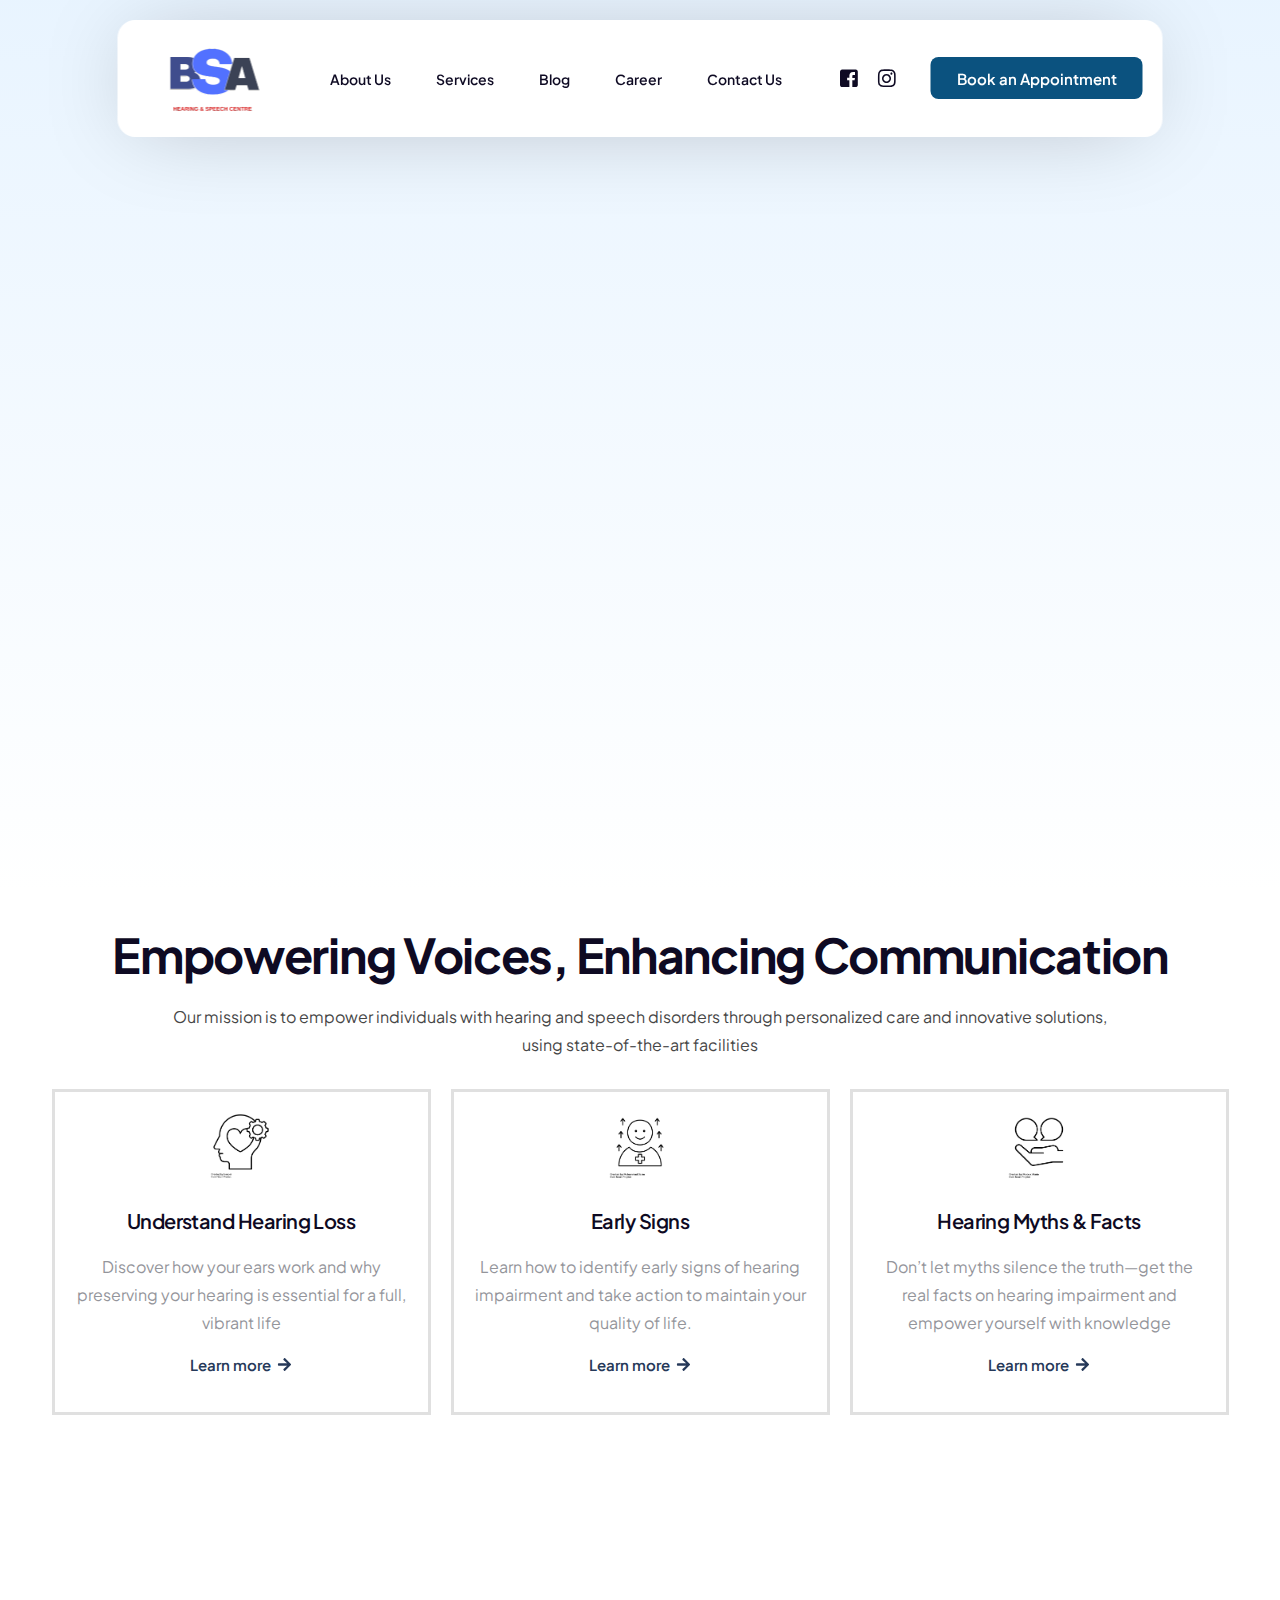
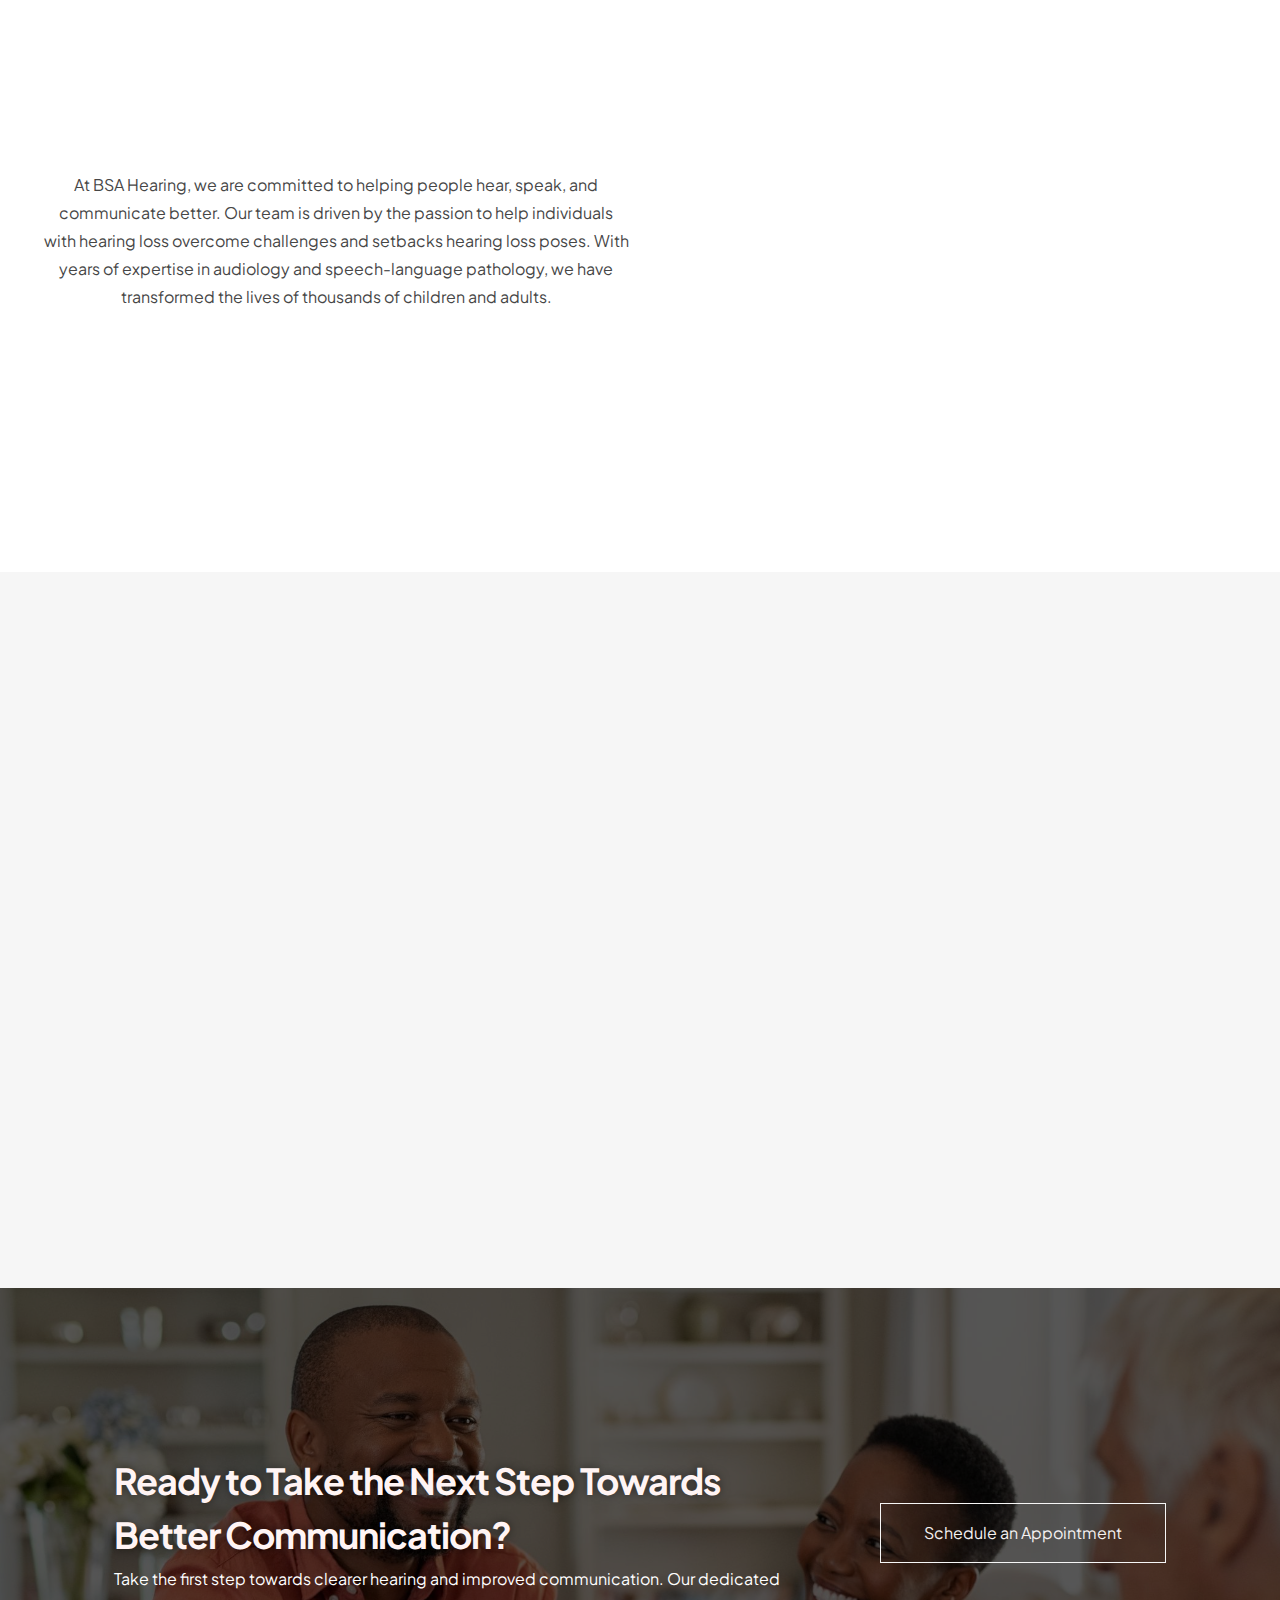
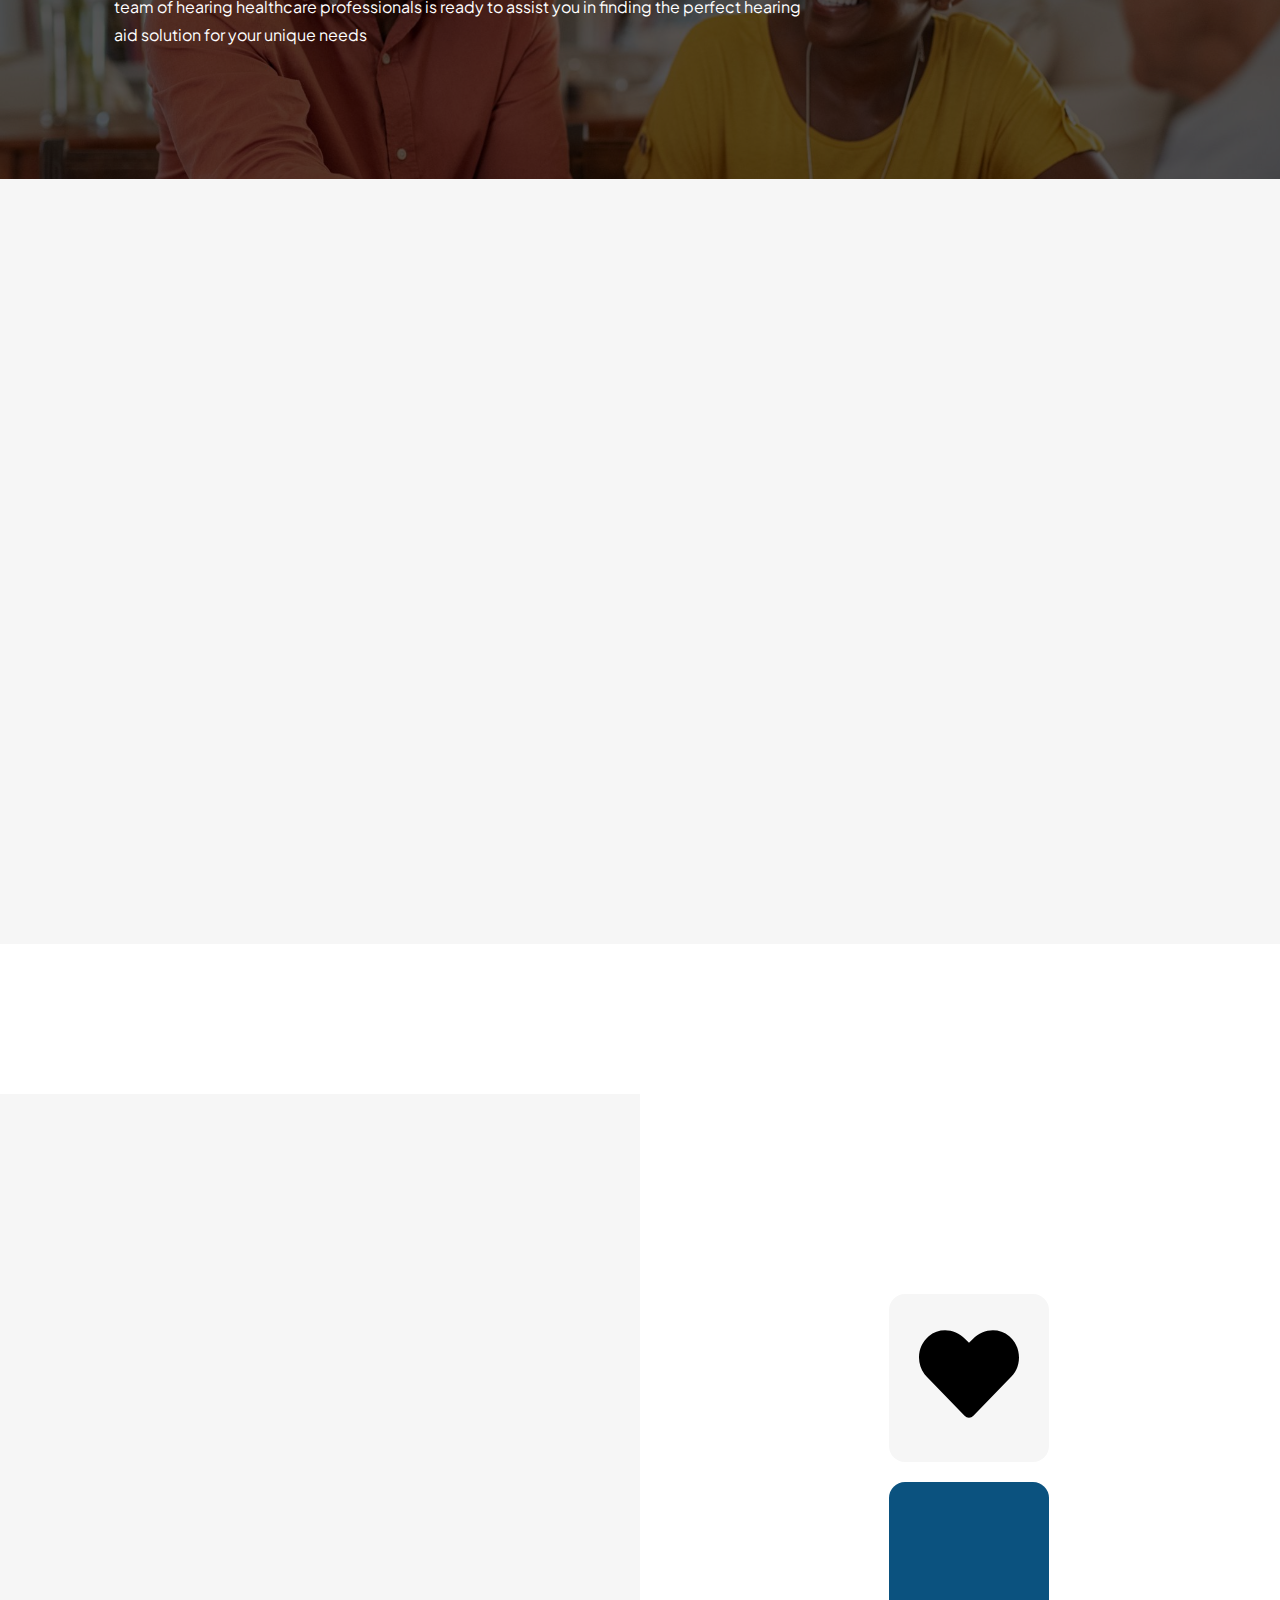
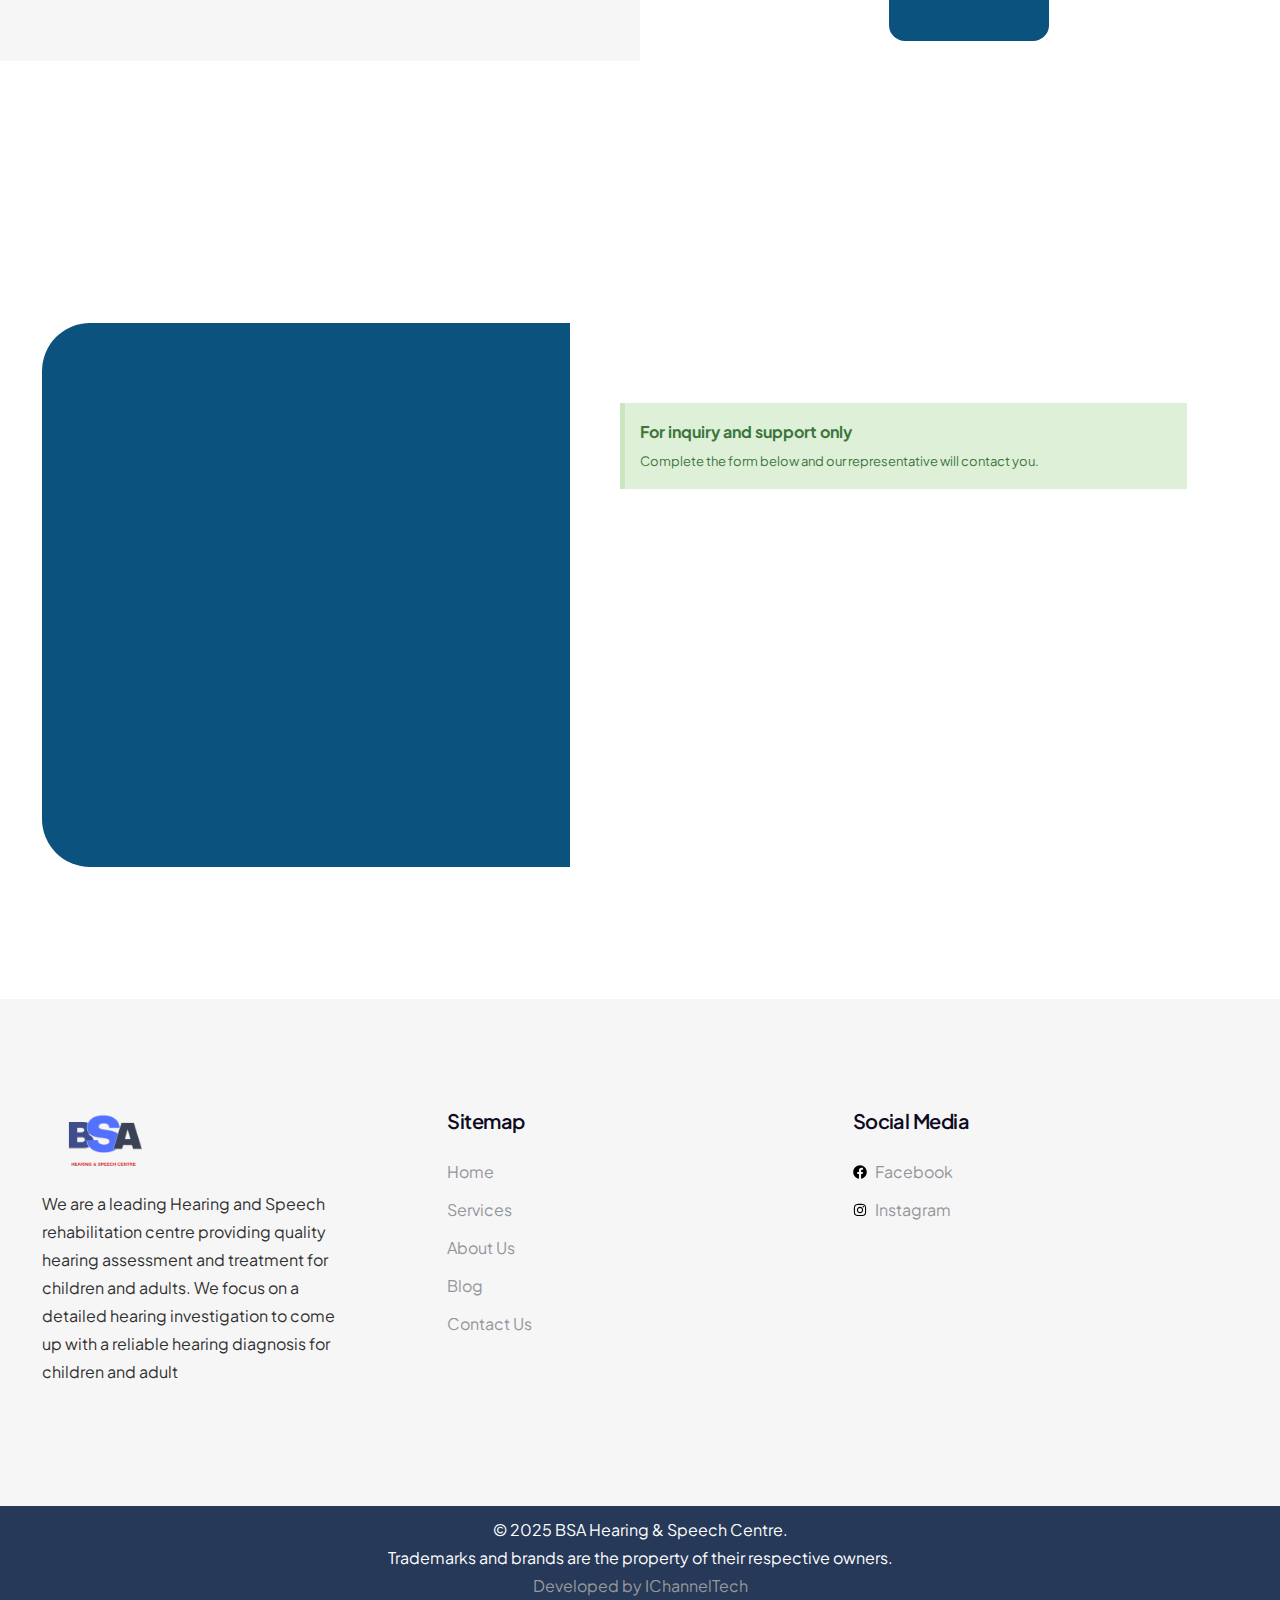
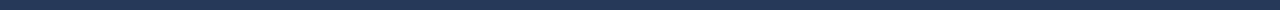
==== index.html @ b352b130 "first commit" ====
<!DOCTYPE html>
<html lang="en-US">
<head>
	<meta charset="UTF-8">
	<meta name="viewport" content="width=device-width, initial-scale=1">
	<link rel="profile" href="https://gmpg.org/xfn/11">

	<title>BSA Hearing &amp; Speech Centre &#8211; Leading Hearing and Speech Rehabilitation Centre</title>
<meta name="robots" content="max-image-preview:large, max-snippet:-1, max-video-preview:-1">
	<style>img:is([sizes="auto" i], [sizes^="auto," i]) { contain-intrinsic-size: 3000px 1500px }</style>
	<link rel="canonical" href="./index.html">
<meta name="description" content="Comprehensive hearing care for every stage of life. From advanced hearing aids to tailored rehabilitation, we assist you in reconnecting with the world of sound">
<meta property="og:title" content="BSA Hearing &amp; Speech Centre &#8211; Leading Hearing and Speech Rehabilitation Centre">
<meta property="og:type" content="website">
<meta property="og:image" content="./wp-content/uploads/2025/04/bsahear2.jpg">
<meta property="og:image:width" content="940">
<meta property="og:image:height" content="788">
<meta property="og:image:alt" content="bsahear2">
<meta property="og:description" content="Comprehensive hearing care for every stage of life. From advanced hearing aids to tailored rehabilitation, we assist you in reconnecting with the world of sound">
<meta property="og:url" content="./index.html">
<meta property="og:locale" content="en_US">
<meta property="og:site_name" content="BSA Hearing &amp; Speech Centre">
<meta name="twitter:card" content="summary_large_image">
<meta name="twitter:image" content="./wp-content/uploads/2025/04/bsahear2.jpg">
<meta name="author" content="BSA Hearing &amp; Speech Centre">
<meta name="date" content="2022-03-12T15:15:29+01:00">
<link rel="alternate" type="application/rss+xml" title="BSA Hearing &amp; Speech Centre &raquo; Feed" href="./feed/index.html">
<link rel="alternate" type="application/rss+xml" title="BSA Hearing &amp; Speech Centre &raquo; Comments Feed" href="./comments/feed/index.html">
<script type="666d8f38c526e0bd37c00722-text/javascript">
window._wpemojiSettings = {"baseUrl":"https:\/\/s.w.org\/images\/core\/emoji\/15.0.3\/72x72\/","ext":".png","svgUrl":"https:\/\/s.w.org\/images\/core\/emoji\/15.0.3\/svg\/","svgExt":".svg","source":{"concatemoji":".\/\/wp-includes\/js\/wp-emoji-release.min.js?ver=6.7.2"}};
/*! This file is auto-generated */
!function(i,n){var o,s,e;function c(e){try{var t={supportTests:e,timestamp:(new Date).valueOf()};sessionStorage.setItem(o,JSON.stringify(t))}catch(e){}}function p(e,t,n){e.clearRect(0,0,e.canvas.width,e.canvas.height),e.fillText(t,0,0);var t=new Uint32Array(e.getImageData(0,0,e.canvas.width,e.canvas.height).data),r=(e.clearRect(0,0,e.canvas.width,e.canvas.height),e.fillText(n,0,0),new Uint32Array(e.getImageData(0,0,e.canvas.width,e.canvas.height).data));return t.every(function(e,t){return e===r[t]})}function u(e,t,n){switch(t){case"flag":return n(e,"🏳️‍⚧️","🏳️​⚧️")?!1:!n(e,"🇺🇳","🇺​🇳")&&!n(e,"🏴󠁧󠁢󠁥󠁮󠁧󠁿","🏴​󠁧​󠁢​󠁥​󠁮​󠁧​󠁿");case"emoji":return!n(e,"🐦‍⬛","🐦​⬛")}return!1}function f(e,t,n){var r="undefined"!=typeof WorkerGlobalScope&&self instanceof WorkerGlobalScope?new OffscreenCanvas(300,150):i.createElement("canvas"),a=r.getContext("2d",{willReadFrequently:!0}),o=(a.textBaseline="top",a.font="600 32px Arial",{});return e.forEach(function(e){o[e]=t(a,e,n)}),o}function t(e){var t=i.createElement("script");t.src=e,t.defer=!0,i.head.appendChild(t)}"undefined"!=typeof Promise&&(o="wpEmojiSettingsSupports",s=["flag","emoji"],n.supports={everything:!0,everythingExceptFlag:!0},e=new Promise(function(e){i.addEventListener("DOMContentLoaded",e,{once:!0})}),new Promise(function(t){var n=function(){try{var e=JSON.parse(sessionStorage.getItem(o));if("object"==typeof e&&"number"==typeof e.timestamp&&(new Date).valueOf()<e.timestamp+604800&&"object"==typeof e.supportTests)return e.supportTests}catch(e){}return null}();if(!n){if("undefined"!=typeof Worker&&"undefined"!=typeof OffscreenCanvas&&"undefined"!=typeof URL&&URL.createObjectURL&&"undefined"!=typeof Blob)try{var e="postMessage("+f.toString()+"("+[JSON.stringify(s),u.toString(),p.toString()].join(",")+"));",r=new Blob([e],{type:"text/javascript"}),a=new Worker(URL.createObjectURL(r),{name:"wpTestEmojiSupports"});return void(a.onmessage=function(e){c(n=e.data),a.terminate(),t(n)})}catch(e){}c(n=f(s,u,p))}t(n)}).then(function(e){for(var t in e)n.supports[t]=e[t],n.supports.everything=n.supports.everything&&n.supports[t],"flag"!==t&&(n.supports.everythingExceptFlag=n.supports.everythingExceptFlag&&n.supports[t]);n.supports.everythingExceptFlag=n.supports.everythingExceptFlag&&!n.supports.flag,n.DOMReady=!1,n.readyCallback=function(){n.DOMReady=!0}}).then(function(){return e}).then(function(){var e;n.supports.everything||(n.readyCallback(),(e=n.source||{}).concatemoji?t(e.concatemoji):e.wpemoji&&e.twemoji&&(t(e.twemoji),t(e.wpemoji)))}))}((window,document),window._wpemojiSettings);
</script>
<link rel="stylesheet" id="hfe-widgets-style-css" href="./wp-content/plugins/header-footer-elementor/inc/widgets-css/frontend.css?ver=2.2.4" media="all">
<link rel="stylesheet" id="bdt-uikit-css" href="./wp-content/plugins/bdthemes-element-pack/assets/css/bdt-uikit.css?ver=3.21.7" media="all">
<link rel="stylesheet" id="ep-helper-css" href="./wp-content/plugins/bdthemes-element-pack/assets/css/ep-helper.css?ver=7.15.7" media="all">
<style id="wp-emoji-styles-inline-css">img.wp-smiley, img.emoji {
		display: inline !important;
		border: none !important;
		box-shadow: none !important;
		height: 1em !important;
		width: 1em !important;
		margin: 0 0.07em !important;
		vertical-align: -0.1em !important;
		background: none !important;
		padding: 0 !important;
	}</style>
<style id="classic-theme-styles-inline-css">/*! This file is auto-generated */
.wp-block-button__link{color:#fff;background-color:#32373c;border-radius:9999px;box-shadow:none;text-decoration:none;padding:calc(.667em + 2px) calc(1.333em + 2px);font-size:1.125em}.wp-block-file__button{background:#32373c;color:#fff;text-decoration:none}</style>
<link rel="stylesheet" id="contact-form-7-css" href="./wp-content/plugins/contact-form-7/includes/css/styles.css?ver=6.0.5" media="all">
<link rel="stylesheet" id="sr7css-css" href="./wp-content/plugins/revslider/public/css/sr7.css?ver=6.7.28" media="all">
<link rel="stylesheet" id="hfe-style-css" href="./wp-content/plugins/header-footer-elementor/assets/css/header-footer-elementor.css?ver=2.2.4" media="all">
<link rel="stylesheet" id="elementor-frontend-css" href="./wp-content/plugins/elementor/assets/css/frontend.min.css?ver=3.28.2" media="all">
<link rel="stylesheet" id="uael-frontend-css" href="./wp-content/plugins/ultimate-elementor/assets/min-css/uael-frontend.min.css?ver=1.39.1" media="all">
<link rel="stylesheet" id="uael-teammember-social-icons-css" href="./wp-content/plugins/elementor/assets/css/widget-social-icons.min.css?ver=3.24.0" media="all">
<link rel="stylesheet" id="uael-social-share-icons-brands-css" href="./wp-content/plugins/elementor/assets/lib/font-awesome/css/brands.css?ver=5.15.3" media="all">
<link rel="stylesheet" id="uael-social-share-icons-fontawesome-css" href="./wp-content/plugins/elementor/assets/lib/font-awesome/css/fontawesome.css?ver=5.15.3" media="all">
<link rel="stylesheet" id="uael-nav-menu-icons-css" href="./wp-content/plugins/elementor/assets/lib/font-awesome/css/solid.css?ver=5.15.3" media="all">
<link rel="stylesheet" id="font-awesome-5-all-css" href="./wp-content/plugins/elementor/assets/lib/font-awesome/css/all.min.css?ver=3.28.2" media="all">
<link rel="stylesheet" id="font-awesome-4-shim-css" href="./wp-content/plugins/elementor/assets/lib/font-awesome/css/v4-shims.min.css?ver=3.28.2" media="all">
<link rel="stylesheet" id="pp-extensions-css" href="./wp-content/plugins/powerpack-elements/assets/css/min/extensions.min.css?ver=2.12.2" media="all">
<link rel="stylesheet" id="pp-tooltip-css" href="./wp-content/plugins/powerpack-elements/assets/css/min/tooltip.min.css?ver=2.12.2" media="all">
<link rel="stylesheet" id="e-animation-fadeIn-css" href="./wp-content/plugins/elementor/assets/lib/animations/styles/fadeIn.min.css?ver=3.28.2" media="all">
<link rel="stylesheet" id="widget-heading-css" href="./wp-content/plugins/elementor/assets/css/widget-heading.min.css?ver=3.28.2" media="all">
<link rel="stylesheet" id="widget-spacer-css" href="./wp-content/plugins/elementor/assets/css/widget-spacer.min.css?ver=3.28.2" media="all">
<link rel="stylesheet" id="widget-image-css" href="./wp-content/plugins/elementor/assets/css/widget-image.min.css?ver=3.28.2" media="all">
<link rel="stylesheet" id="ep-advanced-icon-box-css" href="./wp-content/plugins/bdthemes-element-pack/assets/css/ep-advanced-icon-box.css?ver=7.15.7" media="all">
<link rel="stylesheet" id="widget-pp-info-box-css" href="./wp-content/plugins/powerpack-elements/assets/css/min/widget-info-box.min.css?ver=2.12.2" media="all">
<link rel="stylesheet" id="ep-call-out-css" href="./wp-content/plugins/bdthemes-element-pack/assets/css/ep-call-out.css?ver=7.15.7" media="all">
<link rel="stylesheet" id="ui-e-post-grid-css" href="./wp-content/plugins/uicore-elements/assets/css/elements/post-grid.css?ver=1.2.1" media="all">
<link rel="stylesheet" id="uicore-blog-st-css" href="./wp-content/uploads/uicore-blog.css?ver=9951" media="all">
<link rel="stylesheet" id="e-animation-zoomIn-css" href="./wp-content/plugins/elementor/assets/lib/animations/styles/zoomIn.min.css?ver=3.28.2" media="all">
<link rel="stylesheet" id="widget-alert-css" href="./wp-content/plugins/elementor/assets/css/widget-alert.min.css?ver=3.28.2" media="all">
<link rel="stylesheet" id="elementor-post-6698-css" href="./wp-content/uploads/elementor/css/post-6698.css?ver=1744286074" media="all">
<link rel="stylesheet" id="hfe-elementor-icons-css" href="./wp-content/plugins/elementor/assets/lib/eicons/css/elementor-icons.min.css?ver=5.34.0" media="all">
<link rel="stylesheet" id="hfe-icons-list-css" href="./wp-content/plugins/elementor/assets/css/widget-icon-list.min.css?ver=3.24.3" media="all">
<link rel="stylesheet" id="hfe-social-icons-css" href="./wp-content/plugins/elementor/assets/css/widget-social-icons.min.css?ver=3.24.0" media="all">
<link rel="stylesheet" id="hfe-social-share-icons-brands-css" href="./wp-content/plugins/elementor/assets/lib/font-awesome/css/brands.css?ver=5.15.3" media="all">
<link rel="stylesheet" id="hfe-social-share-icons-fontawesome-css" href="./wp-content/plugins/elementor/assets/lib/font-awesome/css/fontawesome.css?ver=5.15.3" media="all">
<link rel="stylesheet" id="hfe-nav-menu-icons-css" href="./wp-content/plugins/elementor/assets/lib/font-awesome/css/solid.css?ver=5.15.3" media="all">
<link rel="stylesheet" id="uicore_global-css" href="./wp-content/uploads/uicore-global.css?ver=9951" media="all">
<link rel="stylesheet" id="elementor-gf-local-plusjakartasans-css" href="./wp-content/uploads/elementor/google-fonts/css/plusjakartasans.css?ver=1743510605" media="all">
<script id="jquery-core-js-extra" type="666d8f38c526e0bd37c00722-text/javascript">var pp = {"ajax_url":".\/\/wp-admin\/admin-ajax.php"};</script>
<script src="./wp-includes/js/jquery/jquery.min.js?ver=3.7.1" id="jquery-core-js" type="666d8f38c526e0bd37c00722-text/javascript"></script>
<script src="./wp-includes/js/jquery/jquery-migrate.min.js?ver=3.4.1" id="jquery-migrate-js" type="666d8f38c526e0bd37c00722-text/javascript"></script>
<script id="jquery-js-after" type="666d8f38c526e0bd37c00722-text/javascript">!function($){"use strict";$(document).ready(function(){$(this).scrollTop()>100&&$(".hfe-scroll-to-top-wrap").removeClass("hfe-scroll-to-top-hide"),$(window).scroll(function(){$(this).scrollTop()<100?$(".hfe-scroll-to-top-wrap").fadeOut(300):$(".hfe-scroll-to-top-wrap").fadeIn(300)}),$(".hfe-scroll-to-top-wrap").on("click",function(){$("html, body").animate({scrollTop:0},300);return!1})})}(jQuery);</script>
<script src="./wp-content/plugins/revslider/public/js/libs/tptools.js?ver=6.7.28" id="tp-tools-js" async data-wp-strategy="async" type="666d8f38c526e0bd37c00722-text/javascript"></script>
<script src="./wp-content/plugins/revslider/public/js/sr7.js?ver=6.7.28" id="sr7-js" async data-wp-strategy="async" type="666d8f38c526e0bd37c00722-text/javascript"></script>
<script src="./wp-content/plugins/elementor/assets/lib/font-awesome/js/v4-shims.min.js?ver=3.28.2" id="font-awesome-4-shim-js" type="666d8f38c526e0bd37c00722-text/javascript"></script>
<link rel="https://api.w.org/" href="./wp-json/index.html">
<link rel="alternate" title="JSON" type="application/json" href="./wp-json/wp/v2/pages/6698/index.html">
<link rel="EditURI" type="application/rsd+xml" title="RSD" href="./xmlrpc.php?rsd">
<meta name="generator" content="WordPress 6.7.2">
<link rel="shortlink" href="./index.html">
<link rel="alternate" title="oEmbed (JSON)" type="application/json+oembed" href="./wp-json/oembed/1.0/embed/index.html?url=.%2F%2F">
<link rel="alternate" title="oEmbed (XML)" type="text/xml+oembed" href="./wp-json/oembed/1.0/embed/index.html?url=.%2F%2F#038;format=xml">
<meta name="generator" content="Elementor 3.28.2; features: e_font_icon_svg, additional_custom_breakpoints, e_local_google_fonts, e_element_cache; settings: css_print_method-external, google_font-enabled, font_display-swap">
<meta name="theme-color" content="#0B527F">
        <link rel="shortcut icon" href="./wp-content/uploads/2025/03/uiz-300-x-150-px.png">
		<link rel="icon" href="./wp-content/uploads/2025/03/uiz-300-x-150-px.png">
		<link rel="apple-touch-icon" sizes="152x152" href="./wp-content/uploads/2025/03/uiz-300-x-150-px.png">
		<link rel="apple-touch-icon" sizes="120x120" href="./wp-content/uploads/2025/03/uiz-300-x-150-px.png">
		<link rel="apple-touch-icon" sizes="76x76" href="./wp-content/uploads/2025/03/uiz-300-x-150-px.png">
        <link rel="apple-touch-icon" href="./wp-content/uploads/2025/03/uiz-300-x-150-px.png">
        			<style>.e-con.e-parent:nth-of-type(n+4):not(.e-lazyloaded):not(.e-no-lazyload),
				.e-con.e-parent:nth-of-type(n+4):not(.e-lazyloaded):not(.e-no-lazyload) * {
					background-image: none !important;
				}
				@media screen and (max-height: 1024px) {
					.e-con.e-parent:nth-of-type(n+3):not(.e-lazyloaded):not(.e-no-lazyload),
					.e-con.e-parent:nth-of-type(n+3):not(.e-lazyloaded):not(.e-no-lazyload) * {
						background-image: none !important;
					}
				}
				@media screen and (max-height: 640px) {
					.e-con.e-parent:nth-of-type(n+2):not(.e-lazyloaded):not(.e-no-lazyload),
					.e-con.e-parent:nth-of-type(n+2):not(.e-lazyloaded):not(.e-no-lazyload) * {
						background-image: none !important;
					}
				}</style>
			<link rel="preconnect" href="https://fonts.googleapis.com/">
<link rel="preconnect" href="https://fonts.gstatic.com/" crossorigin>
<meta name="generator" content="Powered by Slider Revolution 6.7.28 - responsive, Mobile-Friendly Slider Plugin for WordPress with comfortable drag and drop interface.">
<link rel="icon" href="./wp-content/uploads/2025/03/cropped-uiz-300-x-150-px-1-32x32.png" sizes="32x32">
<link rel="icon" href="./wp-content/uploads/2025/03/cropped-uiz-300-x-150-px-1-192x192.png" sizes="192x192">
<link rel="apple-touch-icon" href="./wp-content/uploads/2025/03/cropped-uiz-300-x-150-px-1-180x180.png">
<meta name="msapplication-TileImage" content="./wp-content/uploads/2025/03/cropped-uiz-300-x-150-px-1-270x270.png">
<script type="666d8f38c526e0bd37c00722-text/javascript">
	window._tpt			??= {};
	window.SR7			??= {};
	_tpt.R				??= {};
	_tpt.R.fonts		??= {};
	_tpt.R.fonts.customFonts??= {};
	SR7.devMode			=  false;
	SR7.F 				??= {};
	SR7.G				??= {};
	SR7.LIB				??= {};
	SR7.E				??= {};
	SR7.E.gAddons		??= {};
	SR7.E.php 			??= {};
	SR7.E.nonce			= '3c97699ef9';
	SR7.E.ajaxurl		= './/wp-admin/admin-ajax.php';
	SR7.E.resturl		= './/wp-json/';
	SR7.E.slug_path		= 'revslider/revslider.php';
	SR7.E.slug			= 'revslider';
	SR7.E.plugin_url	= './/wp-content/plugins/revslider/';
	SR7.E.wp_plugin_url = './/wp-content/plugins/';
	SR7.E.revision		= '6.7.28';
	SR7.E.fontBaseUrl	= '';
	SR7.G.breakPoints 	= [1240,1024,778,480];
	SR7.E.modules 		= ['module','page','slide','layer','draw','animate','srtools','canvas','defaults','carousel','navigation','media','modifiers','migration'];
	SR7.E.libs 			= ['WEBGL'];
	SR7.E.css 			= ['csslp','cssbtns','cssfilters','cssnav','cssmedia'];
	SR7.E.resources		= {};
	SR7.JSON			??= {};
/*! Slider Revolution 7.0 - Page Processor */
!function(){"use strict";window.SR7??={},window._tpt??={},SR7.version="Slider Revolution 6.7.16",_tpt.getWinDim=function(t){_tpt.screenHeightWithUrlBar??=window.innerHeight;let e=SR7.F?.modal?.visible&&SR7.M[SR7.F.module.getIdByAlias(SR7.F.modal.requested)];_tpt.scrollBar=window.innerWidth!==document.documentElement.clientWidth||e&&window.innerWidth!==e.c.module.clientWidth,_tpt.winW=window.innerWidth-(_tpt.scrollBar||"prepare"==t?_tpt.scrollBarW??_tpt.mesureScrollBar():0),_tpt.winH=window.innerHeight,_tpt.winWAll=document.documentElement.clientWidth},_tpt.getResponsiveLevel=function(t,e){SR7.M[e];return _tpt.closestGE(t,_tpt.winWAll)},_tpt.mesureScrollBar=function(){let t=document.createElement("div");return t.className="RSscrollbar-measure",t.style.width="100px",t.style.height="100px",t.style.overflow="scroll",t.style.position="absolute",t.style.top="-9999px",document.body.appendChild(t),_tpt.scrollBarW=t.offsetWidth-t.clientWidth,document.body.removeChild(t),_tpt.scrollBarW},_tpt.loadCSS=async function(t,e,s){return s?_tpt.R.fonts.required[e].status=1:(_tpt.R[e]??={},_tpt.R[e].status=1),new Promise(((n,i)=>{if(_tpt.isStylesheetLoaded(t))s?_tpt.R.fonts.required[e].status=2:_tpt.R[e].status=2,n();else{const o=document.createElement("link");o.rel="stylesheet";let l="text",r="css";o["type"]=l+"/"+r,o.href=t,o.onload=()=>{s?_tpt.R.fonts.required[e].status=2:_tpt.R[e].status=2,n()},o.onerror=()=>{s?_tpt.R.fonts.required[e].status=3:_tpt.R[e].status=3,i(new Error(`Failed to load CSS: ${t}`))},document.head.appendChild(o)}}))},_tpt.addContainer=function(t){const{tag:e="div",id:s,class:n,datas:i,textContent:o,iHTML:l}=t,r=document.createElement(e);if(s&&""!==s&&(r.id=s),n&&""!==n&&(r.className=n),i)for(const[t,e]of Object.entries(i))"style"==t?r.style.cssText=e:r.setAttribute(`data-${t}`,e);return o&&(r.textContent=o),l&&(r.innerHTML=l),r},_tpt.collector=function(){return{fragment:new DocumentFragment,add(t){var e=_tpt.addContainer(t);return this.fragment.appendChild(e),e},append(t){t.appendChild(this.fragment)}}},_tpt.isStylesheetLoaded=function(t){let e=t.split("?")[0];return Array.from(document.querySelectorAll('link[rel="stylesheet"], link[rel="preload"]')).some((t=>t.href.split("?")[0]===e))},_tpt.preloader={requests:new Map,preloaderTemplates:new Map,show:function(t,e){if(!e||!t)return;const{type:s,color:n}=e;if(s<0||"off"==s)return;const i=`preloader_${s}`;let o=this.preloaderTemplates.get(i);o||(o=this.build(s,n),this.preloaderTemplates.set(i,o)),this.requests.has(t)||this.requests.set(t,{count:0});const l=this.requests.get(t);clearTimeout(l.timer),l.count++,1===l.count&&(l.timer=setTimeout((()=>{l.preloaderClone=o.cloneNode(!0),l.anim&&l.anim.kill(),void 0!==_tpt.gsap?l.anim=_tpt.gsap.fromTo(l.preloaderClone,1,{opacity:0},{opacity:1}):l.preloaderClone.classList.add("sr7-fade-in"),t.appendChild(l.preloaderClone)}),150))},hide:function(t){if(!this.requests.has(t))return;const e=this.requests.get(t);e.count--,e.count<0&&(e.count=0),e.anim&&e.anim.kill(),0===e.count&&(clearTimeout(e.timer),e.preloaderClone&&(e.preloaderClone.classList.remove("sr7-fade-in"),e.anim=_tpt.gsap.to(e.preloaderClone,.3,{opacity:0,onComplete:function(){e.preloaderClone.remove()}})))},state:function(t){if(!this.requests.has(t))return!1;return this.requests.get(t).count>0},build:(t,e="#ffffff",s="")=>{if(t<0||"off"===t)return null;const n=parseInt(t);if(t="prlt"+n,isNaN(n))return null;if(_tpt.loadCSS(SR7.E.plugin_url+"public/css/preloaders/t"+n+".css","preloader_"+t),isNaN(n)||n<6){const i=`background-color:${e}`,o=1===n||2==n?i:"",l=3===n||4==n?i:"",r=_tpt.collector();["dot1","dot2","bounce1","bounce2","bounce3"].forEach((t=>r.add({tag:"div",class:t,datas:{style:l}})));const d=_tpt.addContainer({tag:"sr7-prl",class:`${t} ${s}`,datas:{style:o}});return r.append(d),d}{let i={};if(7===n){let t;e.startsWith("#")?(t=e.replace("#",""),t=`rgba(${parseInt(t.substring(0,2),16)}, ${parseInt(t.substring(2,4),16)}, ${parseInt(t.substring(4,6),16)}, `):e.startsWith("rgb")&&(t=e.slice(e.indexOf("(")+1,e.lastIndexOf(")")).split(",").map((t=>t.trim())),t=`rgba(${t[0]}, ${t[1]}, ${t[2]}, `),t&&(i.style=`border-top-color: ${t}0.65); border-bottom-color: ${t}0.15); border-left-color: ${t}0.65); border-right-color: ${t}0.15)`)}else 12===n&&(i.style=`background:${e}`);const o=[10,0,4,2,5,9,0,4,4,2][n-6],l=_tpt.collector(),r=l.add({tag:"div",class:"sr7-prl-inner",datas:i});Array.from({length:o}).forEach((()=>r.appendChild(l.add({tag:"span",datas:{style:`background:${e}`}}))));const d=_tpt.addContainer({tag:"sr7-prl",class:`${t} ${s}`});return l.append(d),d}}},SR7.preLoader={show:(t,e)=>{"off"!==(SR7.M[t]?.settings?.pLoader?.type??"off")&&_tpt.preloader.show(e||SR7.M[t].c.module,SR7.M[t]?.settings?.pLoader??{color:"#fff",type:10})},hide:(t,e)=>{"off"!==(SR7.M[t]?.settings?.pLoader?.type??"off")&&_tpt.preloader.hide(e||SR7.M[t].c.module)},state:(t,e)=>_tpt.preloader.state(e||SR7.M[t].c.module)},_tpt.prepareModuleHeight=function(t){window.SR7.M??={},window.SR7.M[t.id]??={},"ignore"==t.googleFont&&(SR7.E.ignoreGoogleFont=!0);let e=window.SR7.M[t.id];if(null==_tpt.scrollBarW&&_tpt.mesureScrollBar(),e.c??={},e.states??={},e.settings??={},e.settings.size??={},t.fixed&&(e.settings.fixed=!0),e.c.module=document.getElementById(t.id),e.c.adjuster=e.c.module.getElementsByTagName("sr7-adjuster")[0],e.c.content=e.c.module.getElementsByTagName("sr7-content")[0],"carousel"==t.type&&(e.c.carousel=e.c.content.getElementsByTagName("sr7-carousel")[0]),null==e.c.module||null==e.c.module)return;t.plType&&t.plColor&&(e.settings.pLoader={type:t.plType,color:t.plColor}),void 0===t.plType||"off"===t.plType||SR7.preLoader.state(t.id)&&SR7.preLoader.state(t.id,e.c.module)||SR7.preLoader.show(t.id,e.c.module),_tpt.winW||_tpt.getWinDim("prepare"),_tpt.getWinDim();let s=""+e.c.module.dataset?.modal;"modal"==s||"true"==s||"undefined"!==s&&"false"!==s||(e.settings.size.fullWidth=t.size.fullWidth,e.LEV??=_tpt.getResponsiveLevel(window.SR7.G.breakPoints,t.id),t.vpt=_tpt.fillArray(t.vpt,5),e.settings.vPort=t.vpt[e.LEV],void 0!==t.el&&"720"==t.el[4]&&t.gh[4]!==t.el[4]&&"960"==t.el[3]&&t.gh[3]!==t.el[3]&&"768"==t.el[2]&&t.gh[2]!==t.el[2]&&delete t.el,e.settings.size.height=null==t.el||null==t.el[e.LEV]||0==t.el[e.LEV]||"auto"==t.el[e.LEV]?_tpt.fillArray(t.gh,5,-1):_tpt.fillArray(t.el,5,-1),e.settings.size.width=_tpt.fillArray(t.gw,5,-1),e.settings.size.minHeight=_tpt.fillArray(t.mh??[0],5,-1),e.cacheSize={fullWidth:e.settings.size?.fullWidth,fullHeight:e.settings.size?.fullHeight},void 0!==t.off&&(t.off?.t&&(e.settings.size.m??={})&&(e.settings.size.m.t=t.off.t),t.off?.b&&(e.settings.size.m??={})&&(e.settings.size.m.b=t.off.b),t.off?.l&&(e.settings.size.p??={})&&(e.settings.size.p.l=t.off.l),t.off?.r&&(e.settings.size.p??={})&&(e.settings.size.p.r=t.off.r),e.offsetPrepared=!0),_tpt.updatePMHeight(t.id,t,!0))},_tpt.updatePMHeight=(t,e,s)=>{let n=SR7.M[t];var i=n.settings.size.fullWidth?_tpt.winW:n.c.module.parentNode.offsetWidth;i=0===i||isNaN(i)?_tpt.winW:i;let o=n.settings.size.width[n.LEV]||n.settings.size.width[n.LEV++]||n.settings.size.width[n.LEV--]||i,l=n.settings.size.height[n.LEV]||n.settings.size.height[n.LEV++]||n.settings.size.height[n.LEV--]||0,r=n.settings.size.minHeight[n.LEV]||n.settings.size.minHeight[n.LEV++]||n.settings.size.minHeight[n.LEV--]||0;if(l="auto"==l?0:l,l=parseInt(l),"carousel"!==e.type&&(i-=parseInt(e.onw??0)||0),n.MP=!n.settings.size.fullWidth&&i<o||_tpt.winW<o?Math.min(1,i/o):1,e.size.fullScreen||e.size.fullHeight){let t=parseInt(e.fho)||0,s=(""+e.fho).indexOf("%")>-1;e.newh=_tpt.winH-(s?_tpt.winH*t/100:t)}else e.newh=n.MP*Math.max(l,r);if(e.newh+=(parseInt(e.onh??0)||0)+(parseInt(e.carousel?.pt)||0)+(parseInt(e.carousel?.pb)||0),void 0!==e.slideduration&&(e.newh=Math.max(e.newh,parseInt(e.slideduration)/3)),e.shdw&&_tpt.buildShadow(e.id,e),n.c.adjuster.style.height=e.newh+"px",n.c.module.style.height=e.newh+"px",n.c.content.style.height=e.newh+"px",n.states.heightPrepared=!0,n.dims??={},n.dims.moduleRect=n.c.module.getBoundingClientRect(),n.c.content.style.left="-"+n.dims.moduleRect.left+"px",!n.settings.size.fullWidth)return s&&requestAnimationFrame((()=>{i!==n.c.module.parentNode.offsetWidth&&_tpt.updatePMHeight(e.id,e)})),void _tpt.bgStyle(e.id,e,window.innerWidth==_tpt.winW,!0);_tpt.bgStyle(e.id,e,window.innerWidth==_tpt.winW,!0),requestAnimationFrame((function(){s&&requestAnimationFrame((()=>{i!==n.c.module.parentNode.offsetWidth&&_tpt.updatePMHeight(e.id,e)}))})),n.earlyResizerFunction||(n.earlyResizerFunction=function(){requestAnimationFrame((function(){_tpt.getWinDim(),_tpt.moduleDefaults(e.id,e),_tpt.updateSlideBg(t,!0)}))},window.addEventListener("resize",n.earlyResizerFunction))},_tpt.buildShadow=function(t,e){let s=SR7.M[t];null==s.c.shadow&&(s.c.shadow=document.createElement("sr7-module-shadow"),s.c.shadow.classList.add("sr7-shdw-"+e.shdw),s.c.content.appendChild(s.c.shadow))},_tpt.bgStyle=async(t,e,s,n,i)=>{const o=SR7.M[t];if((e=e??o.settings).fixed&&!o.c.module.classList.contains("sr7-top-fixed")&&(o.c.module.classList.add("sr7-top-fixed"),o.c.module.style.position="fixed",o.c.module.style.width="100%",o.c.module.style.top="0px",o.c.module.style.left="0px",o.c.module.style.pointerEvents="none",o.c.module.style.zIndex=5e3,o.c.content.style.pointerEvents="none"),null==o.c.bgcanvas){let t=document.createElement("sr7-module-bg"),l=!1;if("string"==typeof e?.bg?.color&&e?.bg?.color.includes("{"))if(_tpt.gradient&&_tpt.gsap)e.bg.color=_tpt.gradient.convert(e.bg.color);else try{let t=JSON.parse(e.bg.color);(t?.orig||t?.string)&&(e.bg.color=JSON.parse(e.bg.color))}catch(t){return}let r="string"==typeof e?.bg?.color?e?.bg?.color||"transparent":e?.bg?.color?.string??e?.bg?.color?.orig??e?.bg?.color?.color??"transparent";if(t.style["background"+(String(r).includes("grad")?"":"Color")]=r,("transparent"!==r||i)&&(l=!0),o.offsetPrepared&&(t.style.visibility="hidden"),e?.bg?.image?.src&&(t.style.backgroundImage=`url(${e?.bg?.image.src})`,t.style.backgroundSize=""==(e.bg.image?.size??"")?"cover":e.bg.image.size,t.style.backgroundPosition=e.bg.image.position,t.style.backgroundRepeat=""==e.bg.image.repeat||null==e.bg.image.repeat?"no-repeat":e.bg.image.repeat,l=!0),!l)return;o.c.bgcanvas=t,e.size.fullWidth?t.style.width=_tpt.winW-(s&&_tpt.winH<document.body.offsetHeight?_tpt.scrollBarW:0)+"px":n&&(t.style.width=o.c.module.offsetWidth+"px"),e.sbt?.use?o.c.content.appendChild(o.c.bgcanvas):o.c.module.appendChild(o.c.bgcanvas)}o.c.bgcanvas.style.height=void 0!==e.newh?e.newh+"px":("carousel"==e.type?o.dims.module.h:o.dims.content.h)+"px",o.c.bgcanvas.style.left=!s&&e.sbt?.use||o.c.bgcanvas.closest("SR7-CONTENT")?"0px":"-"+(o?.dims?.moduleRect?.left??0)+"px"},_tpt.updateSlideBg=function(t,e){const s=SR7.M[t];let n=s.settings;s?.c?.bgcanvas&&(n.size.fullWidth?s.c.bgcanvas.style.width=_tpt.winW-(e&&_tpt.winH<document.body.offsetHeight?_tpt.scrollBarW:0)+"px":preparing&&(s.c.bgcanvas.style.width=s.c.module.offsetWidth+"px"))},_tpt.moduleDefaults=(t,e)=>{let s=SR7.M[t];null!=s&&null!=s.c&&null!=s.c.module&&(s.dims??={},s.dims.moduleRect=s.c.module.getBoundingClientRect(),s.c.content.style.left="-"+s.dims.moduleRect.left+"px",s.c.content.style.width=_tpt.winW-_tpt.scrollBarW+"px","carousel"==e.type&&(s.c.module.style.overflow="visible"),_tpt.bgStyle(t,e,window.innerWidth==_tpt.winW))},_tpt.getOffset=t=>{var e=t.getBoundingClientRect(),s=window.pageXOffset||document.documentElement.scrollLeft,n=window.pageYOffset||document.documentElement.scrollTop;return{top:e.top+n,left:e.left+s}},_tpt.fillArray=function(t,e){let s,n;t=Array.isArray(t)?t:[t];let i=Array(e),o=t.length;for(n=0;n<t.length;n++)i[n+(e-o)]=t[n],null==s&&"#"!==t[n]&&(s=t[n]);for(let t=0;t<e;t++)void 0!==i[t]&&"#"!=i[t]||(i[t]=s),s=i[t];return i},_tpt.closestGE=function(t,e){let s=Number.MAX_VALUE,n=-1;for(let i=0;i<t.length;i++)t[i]-1>=e&&t[i]-1-e<s&&(s=t[i]-1-e,n=i);return++n}}();</script>

</head>

<body class="home page-template-default page page-id-6698 wp-embed-responsive ehf-template-bsahearing ehf-stylesheet-bsahearing ui-a-dsmm-slide  elementor-default elementor-kit-8 elementor-page elementor-page-6698">
		<div class="uicore-animation-bg"></div>
<!-- Custom HTML - Page Options --><!-- 1.1 uicore_before_body_content -->	<div class="uicore-body-content">
		<!-- 1.2 uicore_before_page_content -->		<div id="uicore-page">
		
        <div data-uils="header" data-uils-title="Header" id="wrapper-navbar" itemscope itemtype="http://schema.org/WebSite" class="uicore uicore-navbar uicore-section uicore-box uicore-h-classic uicore-sticky ui-smart-sticky ">
<div class="uicore-header-wrapper">
            <nav class="uicore uicore-container">
            		 <div class="uicore-branding " data-uils="header-branding" data-uils-title="Site Logo">
                
			<a href="./index.html" rel="home">
                <img class="uicore uicore-logo uicore-main" src="./wp-content/uploads/2025/03/bsalogo.png" alt="BSA Hearing &amp; Speech Centre" width="300" height="150">
				<img class="uicore uicore-logo uicore-second" src="./wp-content/uploads/2025/03/bsalogo.png" alt="BSA Hearing &amp; Speech Centre" width="300" height="150">
				<img class="uicore uicore-logo uicore-mobile-main" src="./wp-content/uploads/2025/03/bsalogo.png" alt="BSA Hearing &amp; Speech Centre" width="300" height="150">
				<img loading="lazy" class="uicore uicore-logo uicore-mobile-second" src="./wp-content/uploads/2025/03/bsalogo.png" alt="BSA Hearing &amp; Speech Centre" width="300" height="150">
			</a>

		        </div>
		        <div class="uicore-nav-menu">
            <div class="uicore-menu-container uicore-nav"><ul data-uils="header-menu" data-uils-title="Navigation Menu" class="uicore-menu">
<li class="menu-item menu-item-type-custom menu-item-object-custom menu-item-6968"><a href="#about-us"><span class="ui-menu-item-wrapper">About Us</span></a></li>
<li class="menu-item menu-item-type-custom menu-item-object-custom menu-item-6969"><a href="#services"><span class="ui-menu-item-wrapper">Services</span></a></li>
<li class="menu-item menu-item-type-custom menu-item-object-custom menu-item-6970"><a href="#blog"><span class="ui-menu-item-wrapper">Blog</span></a></li>
<li class="menu-item menu-item-type-custom menu-item-object-custom menu-item-6971"><a href="https://static.ichanneltech.com/"><span class="ui-menu-item-wrapper">Career</span></a></li>
<li class="menu-item menu-item-type-post_type menu-item-object-page menu-item-7086"><a href="./contact-us/index.html"><span class="ui-menu-item-wrapper">Contact Us</span></a></li>
</ul></div>
<div class="uicore uicore-extra" data-uils="header_extra" data-uils-title="Header Extras">            <div class="uicore uicore-socials uicore-only-desktop">
                <a class="uicore-social-icon uicore-link social_fb" href="https://fb.com/bsahearingcentre" target="_blank" aria-label="Facebook"></a><a class="uicore-social-icon uicore-link social_in" href="https://instagram.com/bsahearingcentre" target="_blank" aria-label="Instagram"></a>            </div>
                    <div class="uicore-cta-wrapper">
				<a href="https://booking.bsahearing.com/" target="_self" class="uicore-btn uicore-inverted">
                    <span class="elementor-button-text">
						Book an Appointment                    </span>
				</a>
            </div>
        </div>        </div>
		<div class="uicore-mobile-head-right">            <div class="uicore uicore-socials uicore-only-mobile">
                <a class="uicore-social-icon uicore-link social_fb" href="https://fb.com/bsahearingcentre" target="_blank" aria-label="Facebook"></a><a class="uicore-social-icon uicore-link social_in" href="https://instagram.com/bsahearingcentre" target="_blank" aria-label="Instagram"></a>            </div>
                    <button type="button" class="uicore-toggle uicore-ham" aria-label="mobile-menu">
                <span class="bars">
                    <span class="bar"></span>
                    <span class="bar"></span>
                    <span class="bar"></span>
                </span>
            </button>
        </div>            </nav>

            </div>
                    </div>
<!-- #wrapper-navbar end -->
        <!-- 1.3 uicore_page -->			<div id="content" class="uicore-content">

			<!-- 1.4 uicore_before_content --><div id="primary" class="content-area">

	        <article id="post-6698" class="post-6698 page type-page status-publish has-post-thumbnail hentry">
            <main class="entry-content">
                		<div data-elementor-type="wp-page" data-elementor-id="6698" class="elementor elementor-6698" data-elementor-settings="{&quot;element_pack_global_tooltip_width&quot;:{&quot;unit&quot;:&quot;px&quot;,&quot;size&quot;:&quot;&quot;,&quot;sizes&quot;:[]},&quot;element_pack_global_tooltip_width_tablet&quot;:{&quot;unit&quot;:&quot;px&quot;,&quot;size&quot;:&quot;&quot;,&quot;sizes&quot;:[]},&quot;element_pack_global_tooltip_width_mobile&quot;:{&quot;unit&quot;:&quot;px&quot;,&quot;size&quot;:&quot;&quot;,&quot;sizes&quot;:[]},&quot;element_pack_global_tooltip_padding&quot;:{&quot;unit&quot;:&quot;px&quot;,&quot;top&quot;:&quot;&quot;,&quot;right&quot;:&quot;&quot;,&quot;bottom&quot;:&quot;&quot;,&quot;left&quot;:&quot;&quot;,&quot;isLinked&quot;:true},&quot;element_pack_global_tooltip_padding_tablet&quot;:{&quot;unit&quot;:&quot;px&quot;,&quot;top&quot;:&quot;&quot;,&quot;right&quot;:&quot;&quot;,&quot;bottom&quot;:&quot;&quot;,&quot;left&quot;:&quot;&quot;,&quot;isLinked&quot;:true},&quot;element_pack_global_tooltip_padding_mobile&quot;:{&quot;unit&quot;:&quot;px&quot;,&quot;top&quot;:&quot;&quot;,&quot;right&quot;:&quot;&quot;,&quot;bottom&quot;:&quot;&quot;,&quot;left&quot;:&quot;&quot;,&quot;isLinked&quot;:true},&quot;element_pack_global_tooltip_border_radius&quot;:{&quot;unit&quot;:&quot;px&quot;,&quot;top&quot;:&quot;&quot;,&quot;right&quot;:&quot;&quot;,&quot;bottom&quot;:&quot;&quot;,&quot;left&quot;:&quot;&quot;,&quot;isLinked&quot;:true},&quot;element_pack_global_tooltip_border_radius_tablet&quot;:{&quot;unit&quot;:&quot;px&quot;,&quot;top&quot;:&quot;&quot;,&quot;right&quot;:&quot;&quot;,&quot;bottom&quot;:&quot;&quot;,&quot;left&quot;:&quot;&quot;,&quot;isLinked&quot;:true},&quot;element_pack_global_tooltip_border_radius_mobile&quot;:{&quot;unit&quot;:&quot;px&quot;,&quot;top&quot;:&quot;&quot;,&quot;right&quot;:&quot;&quot;,&quot;bottom&quot;:&quot;&quot;,&quot;left&quot;:&quot;&quot;,&quot;isLinked&quot;:true}}">
						<div class="elementor-section elementor-top-section elementor-element elementor-element-60088fb elementor-section-boxed elementor-section-height-default elementor-section-height-default" data-id="60088fb" data-element_type="section" data-settings="{&quot;background_background&quot;:&quot;gradient&quot;,&quot;animation&quot;:&quot;none&quot;}">
						<div class="elementor-container elementor-column-gap-default">
					<div class="elementor-column elementor-col-50 elementor-top-column elementor-element elementor-element-57f009c" data-id="57f009c" data-element_type="column">
			<div class="elementor-widget-wrap elementor-element-populated">
						<div class="elementor-element elementor-element-24ede46 elementor-widget__width-auto elementor-invisible elementor-widget elementor-widget-heading" data-id="24ede46" data-element_type="widget" data-settings="{&quot;_animation&quot;:&quot;fadeIn&quot;,&quot;_animation_delay&quot;:300}" data-widget_type="heading.default">
				<div class="elementor-widget-container">
					<h4 class="elementor-heading-title elementor-size-default">We care about your life</h4>				</div>
				</div>
				<div class="elementor-element elementor-element-23a4f39 elementor-widget elementor-widget-spacer" data-id="23a4f39" data-element_type="widget" data-widget_type="spacer.default">
				<div class="elementor-widget-container">
							<div class="elementor-spacer">
			<div class="elementor-spacer-inner"></div>
		</div>
						</div>
				</div>
				<div class="elementor-element elementor-element-4d20c8b elementor-widget__width-initial elementor-invisible elementor-widget elementor-widget-heading" data-id="4d20c8b" data-element_type="widget" data-settings="{&quot;_animation&quot;:&quot;fadeIn&quot;,&quot;_animation_delay&quot;:300}" data-widget_type="heading.default">
				<div class="elementor-widget-container">
					<h1 class="elementor-heading-title elementor-size-default">Rediscover the Joy of Sound & Connection</h1>				</div>
				</div>
				<div class="elementor-element elementor-element-8a26432 elementor-widget elementor-widget-spacer" data-id="8a26432" data-element_type="widget" data-widget_type="spacer.default">
				<div class="elementor-widget-container">
							<div class="elementor-spacer">
			<div class="elementor-spacer-inner"></div>
		</div>
						</div>
				</div>
				<div class="elementor-element elementor-element-cbff543 elementor-widget__width-initial elementor-invisible elementor-widget elementor-widget-text-editor" data-id="cbff543" data-element_type="widget" data-settings="{&quot;_animation&quot;:&quot;fadeIn&quot;,&quot;_animation_delay&quot;:300}" data-widget_type="text-editor.default">
				<div class="elementor-widget-container">
									<p>Comprehensive hearing care for every stage of life. From advanced hearing aids to tailored rehabilitation, we assist you in reconnecting with the world of sound.</p>								</div>
				</div>
				<div class="elementor-element elementor-element-052de48 elementor-mobile-align-center elementor-invisible elementor-widget elementor-widget-button" data-id="052de48" data-element_type="widget" data-settings="{&quot;_animation&quot;:&quot;fadeIn&quot;,&quot;_animation_delay&quot;:300}" data-widget_type="button.default">
				<div class="elementor-widget-container">
									<div class="elementor-button-wrapper">
					<a class="elementor-button elementor-button-link elementor-size-sm" href="http://booking.bsahearing.com/" target="_blank">
						<span class="elementor-button-content-wrapper">
									<span class="elementor-button-text">Book an Appointment</span>
					</span>
					</a>
				</div>
								</div>
				</div>
					</div>
		</div>
				<div class="elementor-column elementor-col-50 elementor-top-column elementor-element elementor-element-da90faf" data-id="da90faf" data-element_type="column">
			<div class="elementor-widget-wrap elementor-element-populated">
						<div class="elementor-element elementor-element-0871117 elementor-widget__width-auto elementor-absolute elementor-hidden-desktop elementor-hidden-tablet elementor-hidden-mobile elementor-view-default elementor-invisible elementor-widget elementor-widget-icon" data-id="0871117" data-element_type="widget" data-settings="{&quot;_animation&quot;:&quot;fadeIn&quot;,&quot;_animation_delay&quot;:300,&quot;_position&quot;:&quot;absolute&quot;}" data-widget_type="icon.default">
				<div class="elementor-widget-container">
							<div class="elementor-icon-wrapper">
			<div class="elementor-icon">
			<svg aria-hidden="true" class="e-font-icon-svg e-fas-heart" viewbox="0 0 512 512" xmlns="http://www.w3.org/2000/svg"><path d="M462.3 62.6C407.5 15.9 326 24.3 275.7 76.2L256 96.5l-19.7-20.3C186.1 24.3 104.5 15.9 49.7 62.6c-62.8 53.6-66.1 149.8-9.9 207.9l193.5 199.8c12.5 12.9 32.8 12.9 45.3 0l193.5-199.8c56.3-58.1 53-154.3-9.8-207.9z"></path></svg>			</div>
		</div>
						</div>
				</div>
				<div class="elementor-element elementor-element-3b69b8b elementor-widget__width-initial elementor-absolute elementor-view-default elementor-invisible elementor-widget elementor-widget-icon" data-id="3b69b8b" data-element_type="widget" data-settings="{&quot;_animation&quot;:&quot;fadeIn&quot;,&quot;_animation_delay&quot;:300,&quot;_position&quot;:&quot;absolute&quot;}" data-widget_type="icon.default">
				<div class="elementor-widget-container">
							<div class="elementor-icon-wrapper">
			<div class="elementor-icon">
			<svg aria-hidden="true" class="e-font-icon-svg e-fas-users" viewbox="0 0 640 512" xmlns="http://www.w3.org/2000/svg"><path d="M96 224c35.3 0 64-28.7 64-64s-28.7-64-64-64-64 28.7-64 64 28.7 64 64 64zm448 0c35.3 0 64-28.7 64-64s-28.7-64-64-64-64 28.7-64 64 28.7 64 64 64zm32 32h-64c-17.6 0-33.5 7.1-45.1 18.6 40.3 22.1 68.9 62 75.1 109.4h66c17.7 0 32-14.3 32-32v-32c0-35.3-28.7-64-64-64zm-256 0c61.9 0 112-50.1 112-112S381.9 32 320 32 208 82.1 208 144s50.1 112 112 112zm76.8 32h-8.3c-20.8 10-43.9 16-68.5 16s-47.6-6-68.5-16h-8.3C179.6 288 128 339.6 128 403.2V432c0 26.5 21.5 48 48 48h288c26.5 0 48-21.5 48-48v-28.8c0-63.6-51.6-115.2-115.2-115.2zm-223.7-13.4C161.5 263.1 145.6 256 128 256H64c-35.3 0-64 28.7-64 64v32c0 17.7 14.3 32 32 32h65.9c6.3-47.4 34.9-87.3 75.2-109.4z"></path></svg>			</div>
		</div>
						</div>
				</div>
				<div class="elementor-element elementor-element-8971038 elementor-widget__width-auto elementor-absolute elementor-hidden-desktop elementor-hidden-tablet elementor-hidden-mobile elementor-view-default elementor-invisible elementor-widget elementor-widget-icon" data-id="8971038" data-element_type="widget" data-settings="{&quot;_animation&quot;:&quot;fadeIn&quot;,&quot;_animation_delay&quot;:300,&quot;_position&quot;:&quot;absolute&quot;}" data-widget_type="icon.default">
				<div class="elementor-widget-container">
							<div class="elementor-icon-wrapper">
			<div class="elementor-icon">
			<svg aria-hidden="true" class="e-font-icon-svg e-fas-comments-dollar" viewbox="0 0 576 512" xmlns="http://www.w3.org/2000/svg"><path d="M416 192c0-88.37-93.12-160-208-160S0 103.63 0 192c0 34.27 14.13 65.95 37.97 91.98C24.61 314.22 2.52 338.16 2.2 338.5A7.995 7.995 0 0 0 8 352c36.58 0 66.93-12.25 88.73-24.98C128.93 342.76 167.02 352 208 352c114.88 0 208-71.63 208-160zm-224 96v-16.29c-11.29-.58-22.27-4.52-31.37-11.35-3.9-2.93-4.1-8.77-.57-12.14l11.75-11.21c2.77-2.64 6.89-2.76 10.13-.73 3.87 2.42 8.26 3.72 12.82 3.72h28.11c6.5 0 11.8-5.92 11.8-13.19 0-5.95-3.61-11.19-8.77-12.73l-45-13.5c-18.59-5.58-31.58-23.42-31.58-43.39 0-24.52 19.05-44.44 42.67-45.07V96c0-4.42 3.58-8 8-8h16c4.42 0 8 3.58 8 8v16.29c11.29.58 22.27 4.51 31.37 11.35 3.9 2.93 4.1 8.77.57 12.14l-11.75 11.21c-2.77 2.64-6.89 2.76-10.13.73-3.87-2.43-8.26-3.72-12.82-3.72h-28.11c-6.5 0-11.8 5.92-11.8 13.19 0 5.95 3.61 11.19 8.77 12.73l45 13.5c18.59 5.58 31.58 23.42 31.58 43.39 0 24.53-19.05 44.44-42.67 45.07V288c0 4.42-3.58 8-8 8h-16c-4.42 0-8-3.58-8-8zm346.01 123.99C561.87 385.96 576 354.27 576 320c0-66.94-53.49-124.2-129.33-148.07.86 6.6 1.33 13.29 1.33 20.07 0 105.87-107.66 192-240 192-10.78 0-21.32-.77-31.73-1.88C207.8 439.63 281.77 480 368 480c40.98 0 79.07-9.24 111.27-24.98C501.07 467.75 531.42 480 568 480c3.2 0 6.09-1.91 7.34-4.84 1.27-2.94.66-6.34-1.55-8.67-.31-.33-22.42-24.24-35.78-54.5z"></path></svg>			</div>
		</div>
						</div>
				</div>
				<div class="elementor-element elementor-element-1469768 elementor-absolute elementor-invisible elementor-widget elementor-widget-image" data-id="1469768" data-element_type="widget" data-settings="{&quot;_animation&quot;:&quot;fadeIn&quot;,&quot;_position&quot;:&quot;absolute&quot;}" data-widget_type="image.default">
				<div class="elementor-widget-container">
															<img loading="lazy" decoding="async" width="352" height="352" src="./wp-content/uploads/2025/04/Insurance-BG-element.webp" class="attachment-full size-full wp-image-6674" alt="Insurance bg element" srcset="./wp-content/uploads/2025/04/Insurance-BG-element.webp 352w, ./wp-content/uploads/2025/04/Insurance-BG-element-300x300.webp 300w, ./wp-content/uploads/2025/04/Insurance-BG-element-150x150.webp 150w, ./wp-content/uploads/2025/04/Insurance-BG-element-100x100.webp 100w" sizes="(max-width: 352px) 100vw, 352px">															</div>
				</div>
				<div class="elementor-element elementor-element-9edebbf elementor-invisible elementor-widget elementor-widget-image" data-id="9edebbf" data-element_type="widget" data-settings="{&quot;_animation&quot;:&quot;fadeIn&quot;}" data-widget_type="image.default">
				<div class="elementor-widget-container">
															<img loading="lazy" decoding="async" width="600" height="800" src="./wp-content/uploads/2025/04/Cloudtheraphy.jpg" class="attachment-full size-full wp-image-6817" alt="Cloudtheraphy" srcset="./wp-content/uploads/2025/04/Cloudtheraphy.jpg 600w, ./wp-content/uploads/2025/04/Cloudtheraphy-225x300.jpg 225w, ./wp-content/uploads/2025/04/Cloudtheraphy-488x650.jpg 488w" sizes="(max-width: 600px) 100vw, 600px">															</div>
				</div>
				<div class="elementor-element elementor-element-d3517ee elementor-position-left elementor-vertical-align-middle ui-float-widget elementor-widget__width-auto elementor-absolute bdt-icon-type-icon bdt-icon-effect-none elementor-invisible elementor-widget elementor-widget-bdt-advanced-icon-box" data-id="d3517ee" data-element_type="widget" data-settings="{&quot;_animation&quot;:&quot;fadeIn&quot;,&quot;_animation_delay&quot;:500,&quot;_position&quot;:&quot;absolute&quot;}" data-widget_type="bdt-advanced-icon-box.default">
				<div class="elementor-widget-container">
							<div class="bdt-ep-advanced-icon-box">

							
					<div class="bdt-ep-advanced-icon-box-icon">
				<span class="bdt-ep-advanced-icon-box-icon-wrap">


					
						<svg aria-hidden="true" class="e-font-icon-svg e-fas-shield-alt" viewbox="0 0 512 512" xmlns="http://www.w3.org/2000/svg"><path d="M466.5 83.7l-192-80a48.15 48.15 0 0 0-36.9 0l-192 80C27.7 91.1 16 108.6 16 128c0 198.5 114.5 335.7 221.5 380.3 11.8 4.9 25.1 4.9 36.9 0C360.1 472.6 496 349.3 496 128c0-19.4-11.7-36.9-29.5-44.3zM256.1 446.3l-.1-381 175.9 73.3c-3.3 151.4-82.1 261.1-175.8 307.7z"></path></svg>

									</span>
			</div>
		
				
			<div class="bdt-ep-advanced-icon-box-content">

									
					<h4 class="bdt-ep-advanced-icon-box-title ep-title-">
				<span>
					Find your voice with us				</span>
			</h4>
		

		
					
				
				
							</div>
		</div>

		
		
				</div>
				</div>
				<div class="elementor-element elementor-element-fde7225 ui-float-widget elementor-widget__width-initial elementor-widget-mobile__width-initial elementor-absolute elementor-hidden-desktop elementor-hidden-tablet elementor-hidden-mobile bdt-icon-type-icon elementor-position-top bdt-icon-effect-none elementor-invisible elementor-widget elementor-widget-bdt-advanced-icon-box" data-id="fde7225" data-element_type="widget" data-settings="{&quot;_animation&quot;:&quot;fadeIn&quot;,&quot;_animation_delay&quot;:500,&quot;_position&quot;:&quot;absolute&quot;}" data-widget_type="bdt-advanced-icon-box.default">
				<div class="elementor-widget-container">
							<div class="bdt-ep-advanced-icon-box">

							
					<div class="bdt-ep-advanced-icon-box-icon">
				<span class="bdt-ep-advanced-icon-box-icon-wrap">


					
						<svg aria-hidden="true" class="e-font-icon-svg e-fas-quote-left" viewbox="0 0 512 512" xmlns="http://www.w3.org/2000/svg"><path d="M464 256h-80v-64c0-35.3 28.7-64 64-64h8c13.3 0 24-10.7 24-24V56c0-13.3-10.7-24-24-24h-8c-88.4 0-160 71.6-160 160v240c0 26.5 21.5 48 48 48h128c26.5 0 48-21.5 48-48V304c0-26.5-21.5-48-48-48zm-288 0H96v-64c0-35.3 28.7-64 64-64h8c13.3 0 24-10.7 24-24V56c0-13.3-10.7-24-24-24h-8C71.6 32 0 103.6 0 192v240c0 26.5 21.5 48 48 48h128c26.5 0 48-21.5 48-48V304c0-26.5-21.5-48-48-48z"></path></svg>

									</span>
			</div>
		
				
			<div class="bdt-ep-advanced-icon-box-content">

									
					<h4 class="bdt-ep-advanced-icon-box-title ep-title-">
				<span>
					After using insurance our life is so much happier.				</span>
			</h4>
		

		
					
				
				
							</div>
		</div>

		
		
				</div>
				</div>
					</div>
		</div>
					</div>
		</div>
		<div class="elementor-element elementor-element-a72f4b1 e-flex e-con-boxed e-con e-parent" data-id="a72f4b1" data-element_type="container">
					<div class="e-con-inner">
		<div class="elementor-element elementor-element-ac78467 e-con-full e-flex e-con e-child" data-id="ac78467" data-element_type="container">
				<div class="elementor-element elementor-element-e4381a6 elementor-widget elementor-widget-heading" data-id="e4381a6" data-element_type="widget" data-widget_type="heading.default">
				<div class="elementor-widget-container">
					<h2 class="elementor-heading-title elementor-size-default">Empowering Voices, Enhancing Communication</h2>				</div>
				</div>
				<div class="elementor-element elementor-element-08d168e elementor-widget__width-initial elementor-widget elementor-widget-text-editor" data-id="08d168e" data-element_type="widget" data-widget_type="text-editor.default">
				<div class="elementor-widget-container">
									<p>Our mission is to empower individuals with hearing and speech disorders through personalized care and innovative solutions, using state-of-the-art facilities</p>								</div>
				</div>
				</div>
					</div>
				</div>
		<div class="elementor-element elementor-element-5e88695 e-flex e-con-boxed e-con e-parent" data-id="5e88695" data-element_type="container">
					<div class="e-con-inner">
		<div class="elementor-element elementor-element-a19cbb1 e-con-full e-flex e-con e-child" data-id="a19cbb1" data-element_type="container">
				<div class="elementor-element elementor-element-e1883c4 pp-info-box-top elementor-widget elementor-widget-pp-info-box" data-id="e1883c4" data-element_type="widget" data-widget_type="pp-info-box.default">
				<div class="elementor-widget-container">
							<div class="pp-info-box-container">
			<div class="pp-info-box">
									<div class="pp-info-box-icon-wrap">
														<span class="pp-info-box-icon pp-icon">
			<img loading="lazy" decoding="async" width="700" height="700" src="./wp-content/uploads/2025/04/noun-therapy-7264660.png" class="attachment-full size-full wp-image-6898" alt="Noun therapy 7264660" srcset="./wp-content/uploads/2025/04/noun-therapy-7264660.png 700w, ./wp-content/uploads/2025/04/noun-therapy-7264660-300x300.png 300w, ./wp-content/uploads/2025/04/noun-therapy-7264660-150x150.png 150w, ./wp-content/uploads/2025/04/noun-therapy-7264660-650x650.png 650w, ./wp-content/uploads/2025/04/noun-therapy-7264660-600x600.png 600w, ./wp-content/uploads/2025/04/noun-therapy-7264660-100x100.png 100w" sizes="(max-width: 700px) 100vw, 700px">		</span>
													</div>
								<div class="pp-info-box-content">
					<div class="pp-info-box-title-wrap">
													<div class="pp-info-box-title-container">
								<h4 class="pp-info-box-title">
									Understand Hearing Loss								</h4>
							</div>
												</div>

					
											<div class="pp-info-box-description">
							<p>Discover how your ears work and why preserving your hearing is essential for a full, vibrant life</p>						</div>
																	<div class="pp-info-box-footer">
					<a href="./blog/index.html" class="pp-info-box-button elementor-button elementor-size-md">
																			<span class="pp-button-text">
								Learn more							</span>
																			<span class="pp-button-icon pp-icon">
								<svg aria-hidden="true" class="e-font-icon-svg e-fas-arrow-right" viewbox="0 0 448 512" xmlns="http://www.w3.org/2000/svg"><path d="M190.5 66.9l22.2-22.2c9.4-9.4 24.6-9.4 33.9 0L441 239c9.4 9.4 9.4 24.6 0 33.9L246.6 467.3c-9.4 9.4-24.6 9.4-33.9 0l-22.2-22.2c-9.5-9.5-9.3-25 .4-34.3L311.4 296H24c-13.3 0-24-10.7-24-24v-32c0-13.3 10.7-24 24-24h287.4L190.9 101.2c-9.8-9.3-10-24.8-.4-34.3z"></path></svg>							</span>
											</a>
				</div>
										</div>
			</div>
		</div>
						</div>
				</div>
				</div>
		<div class="elementor-element elementor-element-4b990dd e-con-full e-flex e-con e-child" data-id="4b990dd" data-element_type="container">
				<div class="elementor-element elementor-element-4ceb37c pp-info-box-top elementor-widget elementor-widget-pp-info-box" data-id="4ceb37c" data-element_type="widget" data-widget_type="pp-info-box.default">
				<div class="elementor-widget-container">
							<div class="pp-info-box-container">
			<div class="pp-info-box">
									<div class="pp-info-box-icon-wrap">
														<span class="pp-info-box-icon pp-icon">
			<img loading="lazy" decoding="async" width="700" height="700" src="./wp-content/uploads/2025/04/noun-therapy-6033924.png" class="attachment-full size-full wp-image-6897" alt="Noun therapy 6033924" srcset="./wp-content/uploads/2025/04/noun-therapy-6033924.png 700w, ./wp-content/uploads/2025/04/noun-therapy-6033924-300x300.png 300w, ./wp-content/uploads/2025/04/noun-therapy-6033924-150x150.png 150w, ./wp-content/uploads/2025/04/noun-therapy-6033924-650x650.png 650w, ./wp-content/uploads/2025/04/noun-therapy-6033924-600x600.png 600w, ./wp-content/uploads/2025/04/noun-therapy-6033924-100x100.png 100w" sizes="(max-width: 700px) 100vw, 700px">		</span>
													</div>
								<div class="pp-info-box-content">
					<div class="pp-info-box-title-wrap">
													<div class="pp-info-box-title-container">
								<h4 class="pp-info-box-title">
									Early Signs								</h4>
							</div>
												</div>

					
											<div class="pp-info-box-description">
							<p>Learn how to identify early signs of hearing impairment and take action to maintain your quality of life.</p>						</div>
																	<div class="pp-info-box-footer">
					<a href="./blog/index.html" class="pp-info-box-button elementor-button elementor-size-md">
																			<span class="pp-button-text">
								Learn more							</span>
																			<span class="pp-button-icon pp-icon">
								<svg aria-hidden="true" class="e-font-icon-svg e-fas-arrow-right" viewbox="0 0 448 512" xmlns="http://www.w3.org/2000/svg"><path d="M190.5 66.9l22.2-22.2c9.4-9.4 24.6-9.4 33.9 0L441 239c9.4 9.4 9.4 24.6 0 33.9L246.6 467.3c-9.4 9.4-24.6 9.4-33.9 0l-22.2-22.2c-9.5-9.5-9.3-25 .4-34.3L311.4 296H24c-13.3 0-24-10.7-24-24v-32c0-13.3 10.7-24 24-24h287.4L190.9 101.2c-9.8-9.3-10-24.8-.4-34.3z"></path></svg>							</span>
											</a>
				</div>
										</div>
			</div>
		</div>
						</div>
				</div>
				</div>
		<div class="elementor-element elementor-element-d6a90e6 e-con-full e-flex e-con e-child" data-id="d6a90e6" data-element_type="container">
				<div class="elementor-element elementor-element-50cf926 pp-info-box-top elementor-widget elementor-widget-pp-info-box" data-id="50cf926" data-element_type="widget" data-widget_type="pp-info-box.default">
				<div class="elementor-widget-container">
							<div class="pp-info-box-container">
			<div class="pp-info-box">
									<div class="pp-info-box-icon-wrap">
														<span class="pp-info-box-icon pp-icon">
			<img loading="lazy" decoding="async" width="700" height="700" src="./wp-content/uploads/2025/04/noun-therapy-5654975.png" class="attachment-full size-full wp-image-6895" alt="Noun therapy 5654975" srcset="./wp-content/uploads/2025/04/noun-therapy-5654975.png 700w, ./wp-content/uploads/2025/04/noun-therapy-5654975-300x300.png 300w, ./wp-content/uploads/2025/04/noun-therapy-5654975-150x150.png 150w, ./wp-content/uploads/2025/04/noun-therapy-5654975-650x650.png 650w, ./wp-content/uploads/2025/04/noun-therapy-5654975-600x600.png 600w, ./wp-content/uploads/2025/04/noun-therapy-5654975-100x100.png 100w" sizes="(max-width: 700px) 100vw, 700px">		</span>
													</div>
								<div class="pp-info-box-content">
					<div class="pp-info-box-title-wrap">
													<div class="pp-info-box-title-container">
								<h4 class="pp-info-box-title">
									Hearing Myths &amp; Facts								</h4>
							</div>
												</div>

					
											<div class="pp-info-box-description">
							<p>Don’t let myths silence the truth—get the real facts on hearing impairment and empower yourself with knowledge</p>						</div>
																	<div class="pp-info-box-footer">
					<a href="./blog/index.html" class="pp-info-box-button elementor-button elementor-size-md">
																			<span class="pp-button-text">
								Learn more							</span>
																			<span class="pp-button-icon pp-icon">
								<svg aria-hidden="true" class="e-font-icon-svg e-fas-arrow-right" viewbox="0 0 448 512" xmlns="http://www.w3.org/2000/svg"><path d="M190.5 66.9l22.2-22.2c9.4-9.4 24.6-9.4 33.9 0L441 239c9.4 9.4 9.4 24.6 0 33.9L246.6 467.3c-9.4 9.4-24.6 9.4-33.9 0l-22.2-22.2c-9.5-9.5-9.3-25 .4-34.3L311.4 296H24c-13.3 0-24-10.7-24-24v-32c0-13.3 10.7-24 24-24h287.4L190.9 101.2c-9.8-9.3-10-24.8-.4-34.3z"></path></svg>							</span>
											</a>
				</div>
										</div>
			</div>
		</div>
						</div>
				</div>
				</div>
					</div>
				</div>
				<section class="elementor-section elementor-top-section elementor-element elementor-element-91e692a elementor-reverse-mobile elementor-section-boxed elementor-section-height-default elementor-section-height-default" data-id="91e692a" data-element_type="section" id="about-us">
						<div class="elementor-container elementor-column-gap-default">
					<div class="elementor-column elementor-col-50 elementor-top-column elementor-element elementor-element-3a298ec" data-id="3a298ec" data-element_type="column">
			<div class="elementor-widget-wrap elementor-element-populated">
						<div class="elementor-element elementor-element-f15b2d7 elementor-widget-tablet__width-initial animated-slow elementor-widget-mobile__width-inherit elementor-invisible elementor-widget elementor-widget-heading" data-id="f15b2d7" data-element_type="widget" data-settings="{&quot;_animation&quot;:&quot;fadeIn&quot;,&quot;_animation_delay&quot;:300}" data-widget_type="heading.default">
				<div class="elementor-widget-container">
					<h2 class="elementor-heading-title elementor-size-default">Who we are</h2>				</div>
				</div>
				<div class="elementor-element elementor-element-63ba240 elementor-widget elementor-widget-text-editor" data-id="63ba240" data-element_type="widget" data-widget_type="text-editor.default">
				<div class="elementor-widget-container">
									<p>At BSA Hearing, we are committed to helping people hear, speak, and communicate better. Our team is driven by the passion to help individuals with hearing loss overcome challenges and setbacks hearing loss poses. With years of expertise in audiology and speech-language pathology, we have transformed the lives of thousands of children and adults.</p>								</div>
				</div>
					</div>
		</div>
				<div class="elementor-column elementor-col-50 elementor-top-column elementor-element elementor-element-1701251" data-id="1701251" data-element_type="column">
			<div class="elementor-widget-wrap elementor-element-populated">
						<div class="elementor-element elementor-element-99b6dc1 elementor-widget elementor-widget-image" data-id="99b6dc1" data-element_type="widget" data-widget_type="image.default">
				<div class="elementor-widget-container">
															<img loading="lazy" decoding="async" width="940" height="788" src="./wp-content/uploads/2025/04/bsahear2.jpg" class="attachment-large size-large wp-image-6822" alt="Bsahear2" srcset="./wp-content/uploads/2025/04/bsahear2.jpg 940w, ./wp-content/uploads/2025/04/bsahear2-300x251.jpg 300w, ./wp-content/uploads/2025/04/bsahear2-768x644.jpg 768w, ./wp-content/uploads/2025/04/bsahear2-650x545.jpg 650w, ./wp-content/uploads/2025/04/bsahear2-600x503.jpg 600w" sizes="(max-width: 940px) 100vw, 940px">															</div>
				</div>
					</div>
		</div>
					</div>
		</section>
				<div class="elementor-section elementor-top-section elementor-element elementor-element-743ff12 elementor-section-boxed elementor-section-height-default elementor-section-height-default" data-id="743ff12" data-element_type="section" id="services" data-settings="{&quot;background_background&quot;:&quot;classic&quot;}">
						<div class="elementor-container elementor-column-gap-default">
					<div class="elementor-column elementor-col-100 elementor-top-column elementor-element elementor-element-889c74e" data-id="889c74e" data-element_type="column">
			<div class="elementor-widget-wrap elementor-element-populated">
						<section class="elementor-section elementor-inner-section elementor-element elementor-element-4b4b283 elementor-section-boxed elementor-section-height-default elementor-section-height-default" data-id="4b4b283" data-element_type="section">
						<div class="elementor-container elementor-column-gap-default">
					<div class="elementor-column elementor-col-25 elementor-inner-column elementor-element elementor-element-ff45320" data-id="ff45320" data-element_type="column">
			<div class="elementor-widget-wrap elementor-element-populated">
						<div class="elementor-element elementor-element-8606fdf elementor-invisible elementor-widget elementor-widget-heading" data-id="8606fdf" data-element_type="widget" data-settings="{&quot;_animation&quot;:&quot;fadeIn&quot;}" data-widget_type="heading.default">
				<div class="elementor-widget-container">
					<h2 class="elementor-heading-title elementor-size-default">How We Can Help You</h2>				</div>
				</div>
				<div class="elementor-element elementor-element-9003e89 elementor-invisible elementor-widget elementor-widget-text-editor" data-id="9003e89" data-element_type="widget" data-settings="{&quot;_animation&quot;:&quot;fadeIn&quot;}" data-widget_type="text-editor.default">
				<div class="elementor-widget-container">
									<p>We understand how vital hearing and communication are to your everyday life.</p>								</div>
				</div>
					</div>
		</div>
				<div class="elementor-column elementor-col-25 elementor-inner-column elementor-element elementor-element-16b066e" data-id="16b066e" data-element_type="column">
			<div class="elementor-widget-wrap elementor-element-populated">
						<div class="elementor-element elementor-element-f90953d bdt-icon-type-image elementor-widget-mobile__width-inherit elementor-position-top bdt-icon-effect-none elementor-invisible elementor-widget elementor-widget-bdt-advanced-icon-box" data-id="f90953d" data-element_type="widget" data-settings="{&quot;_animation&quot;:&quot;fadeIn&quot;,&quot;_animation_delay&quot;:300}" data-widget_type="bdt-advanced-icon-box.default">
				<div class="elementor-widget-container">
							<div class="bdt-ep-advanced-icon-box">

							
					<div class="bdt-ep-advanced-icon-box-icon">
				<span class="bdt-ep-advanced-icon-box-icon-wrap">


					<img loading="lazy" decoding="async" width="700" height="700" src="./wp-content/uploads/2025/04/noun-hearing-1616206.png" class="attachment-full size-full" alt="Screening Audiometry" srcset="./wp-content/uploads/2025/04/noun-hearing-1616206.png 700w, ./wp-content/uploads/2025/04/noun-hearing-1616206-300x300.png 300w, ./wp-content/uploads/2025/04/noun-hearing-1616206-150x150.png 150w, ./wp-content/uploads/2025/04/noun-hearing-1616206-650x650.png 650w, ./wp-content/uploads/2025/04/noun-hearing-1616206-600x600.png 600w, ./wp-content/uploads/2025/04/noun-hearing-1616206-100x100.png 100w" sizes="(max-width: 700px) 100vw, 700px">				</span>
			</div>
		
				
			<div class="bdt-ep-advanced-icon-box-content">

									
					<h4 class="bdt-ep-advanced-icon-box-title ep-title-">
				<span>
					Screening Audiometry				</span>
			</h4>
		

		
					
				
				
							</div>
		</div>

		
		
				</div>
				</div>
					</div>
		</div>
				<div class="elementor-column elementor-col-25 elementor-inner-column elementor-element elementor-element-fc40b13" data-id="fc40b13" data-element_type="column">
			<div class="elementor-widget-wrap elementor-element-populated">
						<div class="elementor-element elementor-element-7346e41 bdt-icon-type-image elementor-widget-mobile__width-inherit elementor-position-top bdt-icon-effect-none elementor-invisible elementor-widget elementor-widget-bdt-advanced-icon-box" data-id="7346e41" data-element_type="widget" data-settings="{&quot;_animation&quot;:&quot;fadeIn&quot;,&quot;_animation_delay&quot;:300}" data-widget_type="bdt-advanced-icon-box.default">
				<div class="elementor-widget-container">
							<div class="bdt-ep-advanced-icon-box">

							
					<div class="bdt-ep-advanced-icon-box-icon">
				<span class="bdt-ep-advanced-icon-box-icon-wrap">


					<img loading="lazy" decoding="async" width="700" height="700" src="./wp-content/uploads/2025/04/noun-hearing-5390152.png" class="attachment-full size-full" alt="Cochlear Implant" srcset="./wp-content/uploads/2025/04/noun-hearing-5390152.png 700w, ./wp-content/uploads/2025/04/noun-hearing-5390152-300x300.png 300w, ./wp-content/uploads/2025/04/noun-hearing-5390152-150x150.png 150w, ./wp-content/uploads/2025/04/noun-hearing-5390152-650x650.png 650w, ./wp-content/uploads/2025/04/noun-hearing-5390152-600x600.png 600w, ./wp-content/uploads/2025/04/noun-hearing-5390152-100x100.png 100w" sizes="(max-width: 700px) 100vw, 700px">				</span>
			</div>
		
				
			<div class="bdt-ep-advanced-icon-box-content">

									
					<h4 class="bdt-ep-advanced-icon-box-title ep-title-">
				<span>
					Cochlear Implant				</span>
			</h4>
		

		
					
				
				
							</div>
		</div>

		
		
				</div>
				</div>
					</div>
		</div>
				<div class="elementor-column elementor-col-25 elementor-inner-column elementor-element elementor-element-75b7803" data-id="75b7803" data-element_type="column">
			<div class="elementor-widget-wrap elementor-element-populated">
						<div class="elementor-element elementor-element-83c44f7 bdt-icon-type-image elementor-widget-mobile__width-inherit elementor-position-top bdt-icon-effect-none elementor-invisible elementor-widget elementor-widget-bdt-advanced-icon-box" data-id="83c44f7" data-element_type="widget" data-settings="{&quot;_animation&quot;:&quot;fadeIn&quot;,&quot;_animation_delay&quot;:300}" data-widget_type="bdt-advanced-icon-box.default">
				<div class="elementor-widget-container">
							<div class="bdt-ep-advanced-icon-box">

							
					<div class="bdt-ep-advanced-icon-box-icon">
				<span class="bdt-ep-advanced-icon-box-icon-wrap">


					<img loading="lazy" decoding="async" width="700" height="700" src="./wp-content/uploads/2025/04/noun-hearing-862635.png" class="attachment-full size-full" alt="Tympanometry" srcset="./wp-content/uploads/2025/04/noun-hearing-862635.png 700w, ./wp-content/uploads/2025/04/noun-hearing-862635-300x300.png 300w, ./wp-content/uploads/2025/04/noun-hearing-862635-150x150.png 150w, ./wp-content/uploads/2025/04/noun-hearing-862635-650x650.png 650w, ./wp-content/uploads/2025/04/noun-hearing-862635-600x600.png 600w, ./wp-content/uploads/2025/04/noun-hearing-862635-100x100.png 100w" sizes="(max-width: 700px) 100vw, 700px">				</span>
			</div>
		
				
			<div class="bdt-ep-advanced-icon-box-content">

									
					<h4 class="bdt-ep-advanced-icon-box-title ep-title-">
				<span>
					Tympanometry				</span>
			</h4>
		

		
					
				
				
							</div>
		</div>

		
		
				</div>
				</div>
					</div>
		</div>
					</div>
		</section>
				<section class="elementor-section elementor-inner-section elementor-element elementor-element-23a3659 elementor-section-boxed elementor-section-height-default elementor-section-height-default" data-id="23a3659" data-element_type="section">
						<div class="elementor-container elementor-column-gap-default">
					<div class="elementor-column elementor-col-25 elementor-inner-column elementor-element elementor-element-1eb3651" data-id="1eb3651" data-element_type="column">
			<div class="elementor-widget-wrap elementor-element-populated">
						<div class="elementor-element elementor-element-8e8838d bdt-icon-type-image elementor-widget-mobile__width-inherit elementor-position-top bdt-icon-effect-none elementor-invisible elementor-widget elementor-widget-bdt-advanced-icon-box" data-id="8e8838d" data-element_type="widget" data-settings="{&quot;_animation&quot;:&quot;fadeIn&quot;,&quot;_animation_delay&quot;:300}" data-widget_type="bdt-advanced-icon-box.default">
				<div class="elementor-widget-container">
							<div class="bdt-ep-advanced-icon-box">

							
					<div class="bdt-ep-advanced-icon-box-icon">
				<span class="bdt-ep-advanced-icon-box-icon-wrap">


					<img loading="lazy" decoding="async" width="700" height="700" src="./wp-content/uploads/2025/04/noun-hearing-aid-3769473.png" class="attachment-full size-full" alt="Hearing Aid Fitting" srcset="./wp-content/uploads/2025/04/noun-hearing-aid-3769473.png 700w, ./wp-content/uploads/2025/04/noun-hearing-aid-3769473-300x300.png 300w, ./wp-content/uploads/2025/04/noun-hearing-aid-3769473-150x150.png 150w, ./wp-content/uploads/2025/04/noun-hearing-aid-3769473-650x650.png 650w, ./wp-content/uploads/2025/04/noun-hearing-aid-3769473-600x600.png 600w, ./wp-content/uploads/2025/04/noun-hearing-aid-3769473-100x100.png 100w" sizes="(max-width: 700px) 100vw, 700px">				</span>
			</div>
		
				
			<div class="bdt-ep-advanced-icon-box-content">

									
					<h4 class="bdt-ep-advanced-icon-box-title ep-title-">
				<span>
					Hearing Aid Fitting				</span>
			</h4>
		

		
					
				
				
							</div>
		</div>

		
		
				</div>
				</div>
					</div>
		</div>
				<div class="elementor-column elementor-col-25 elementor-inner-column elementor-element elementor-element-69e584a" data-id="69e584a" data-element_type="column">
			<div class="elementor-widget-wrap elementor-element-populated">
						<div class="elementor-element elementor-element-f3337b0 bdt-icon-type-image elementor-widget-mobile__width-inherit elementor-position-top bdt-icon-effect-none elementor-invisible elementor-widget elementor-widget-bdt-advanced-icon-box" data-id="f3337b0" data-element_type="widget" data-settings="{&quot;_animation&quot;:&quot;fadeIn&quot;,&quot;_animation_delay&quot;:300}" data-widget_type="bdt-advanced-icon-box.default">
				<div class="elementor-widget-container">
							<div class="bdt-ep-advanced-icon-box">

							
					<div class="bdt-ep-advanced-icon-box-icon">
				<span class="bdt-ep-advanced-icon-box-icon-wrap">


					<img loading="lazy" decoding="async" width="700" height="700" src="./wp-content/uploads/2025/04/noun-speech-therapy-7004516.png" class="attachment-full size-full" alt="Speech Therapy" srcset="./wp-content/uploads/2025/04/noun-speech-therapy-7004516.png 700w, ./wp-content/uploads/2025/04/noun-speech-therapy-7004516-300x300.png 300w, ./wp-content/uploads/2025/04/noun-speech-therapy-7004516-150x150.png 150w, ./wp-content/uploads/2025/04/noun-speech-therapy-7004516-650x650.png 650w, ./wp-content/uploads/2025/04/noun-speech-therapy-7004516-600x600.png 600w, ./wp-content/uploads/2025/04/noun-speech-therapy-7004516-100x100.png 100w" sizes="(max-width: 700px) 100vw, 700px">				</span>
			</div>
		
				
			<div class="bdt-ep-advanced-icon-box-content">

									
					<h4 class="bdt-ep-advanced-icon-box-title ep-title-">
				<span>
					Speech Therapy				</span>
			</h4>
		

		
					
				
				
							</div>
		</div>

		
		
				</div>
				</div>
					</div>
		</div>
				<div class="elementor-column elementor-col-25 elementor-inner-column elementor-element elementor-element-56879b9" data-id="56879b9" data-element_type="column">
			<div class="elementor-widget-wrap elementor-element-populated">
						<div class="elementor-element elementor-element-088cfc1 bdt-icon-type-image elementor-widget-mobile__width-inherit elementor-position-top bdt-icon-effect-none elementor-invisible elementor-widget elementor-widget-bdt-advanced-icon-box" data-id="088cfc1" data-element_type="widget" data-settings="{&quot;_animation&quot;:&quot;fadeIn&quot;,&quot;_animation_delay&quot;:300}" data-widget_type="bdt-advanced-icon-box.default">
				<div class="elementor-widget-container">
							<div class="bdt-ep-advanced-icon-box">

							
					<div class="bdt-ep-advanced-icon-box-icon">
				<span class="bdt-ep-advanced-icon-box-icon-wrap">


					<img loading="lazy" decoding="async" width="700" height="700" src="./wp-content/uploads/2025/04/noun-speech-therapy-5264095.png" class="attachment-full size-full" alt="Speech Assessment" srcset="./wp-content/uploads/2025/04/noun-speech-therapy-5264095.png 700w, ./wp-content/uploads/2025/04/noun-speech-therapy-5264095-300x300.png 300w, ./wp-content/uploads/2025/04/noun-speech-therapy-5264095-150x150.png 150w, ./wp-content/uploads/2025/04/noun-speech-therapy-5264095-650x650.png 650w, ./wp-content/uploads/2025/04/noun-speech-therapy-5264095-600x600.png 600w, ./wp-content/uploads/2025/04/noun-speech-therapy-5264095-100x100.png 100w" sizes="(max-width: 700px) 100vw, 700px">				</span>
			</div>
		
				
			<div class="bdt-ep-advanced-icon-box-content">

									
					<h4 class="bdt-ep-advanced-icon-box-title ep-title-">
				<span>
					Speech Assessment				</span>
			</h4>
		

		
					
				
				
							</div>
		</div>

		
		
				</div>
				</div>
					</div>
		</div>
				<div class="elementor-column elementor-col-25 elementor-inner-column elementor-element elementor-element-cbe2f8d" data-id="cbe2f8d" data-element_type="column">
			<div class="elementor-widget-wrap elementor-element-populated">
						<div class="elementor-element elementor-element-02c3315 bdt-icon-type-image elementor-widget-mobile__width-inherit elementor-position-top bdt-icon-effect-none elementor-invisible elementor-widget elementor-widget-bdt-advanced-icon-box" data-id="02c3315" data-element_type="widget" data-settings="{&quot;_animation&quot;:&quot;fadeIn&quot;,&quot;_animation_delay&quot;:300}" data-widget_type="bdt-advanced-icon-box.default">
				<div class="elementor-widget-container">
							<div class="bdt-ep-advanced-icon-box">

							
					<div class="bdt-ep-advanced-icon-box-icon">
				<span class="bdt-ep-advanced-icon-box-icon-wrap">


					<img loading="lazy" decoding="async" width="700" height="700" src="./wp-content/uploads/2025/04/noun-consultation-7450647.png" class="attachment-full size-full" alt="Consultation" srcset="./wp-content/uploads/2025/04/noun-consultation-7450647.png 700w, ./wp-content/uploads/2025/04/noun-consultation-7450647-300x300.png 300w, ./wp-content/uploads/2025/04/noun-consultation-7450647-150x150.png 150w, ./wp-content/uploads/2025/04/noun-consultation-7450647-650x650.png 650w, ./wp-content/uploads/2025/04/noun-consultation-7450647-600x600.png 600w, ./wp-content/uploads/2025/04/noun-consultation-7450647-100x100.png 100w" sizes="(max-width: 700px) 100vw, 700px">				</span>
			</div>
		
				
			<div class="bdt-ep-advanced-icon-box-content">

									
					<h4 class="bdt-ep-advanced-icon-box-title ep-title-">
				<span>
					Consultation				</span>
			</h4>
		

		
					
				
				
							</div>
		</div>

		
		
				</div>
				</div>
					</div>
		</div>
					</div>
		</section>
					</div>
		</div>
					</div>
		</div>
				<div class="elementor-section elementor-top-section elementor-element elementor-element-7d8f396 elementor-section-boxed elementor-section-height-default elementor-section-height-default" data-id="7d8f396" data-element_type="section" data-settings="{&quot;background_background&quot;:&quot;classic&quot;,&quot;section_parallax_on&quot;:&quot;yes&quot;,&quot;section_parallax_x_value&quot;:{&quot;unit&quot;:&quot;px&quot;,&quot;size&quot;:10,&quot;sizes&quot;:[]},&quot;section_parallax_value&quot;:{&quot;unit&quot;:&quot;px&quot;,&quot;size&quot;:110,&quot;sizes&quot;:[]}}">
							<div class="elementor-background-overlay"></div>
							<div class="elementor-container elementor-column-gap-default">
					<div class="elementor-column elementor-col-100 elementor-top-column elementor-element elementor-element-2835bf6" data-id="2835bf6" data-element_type="column">
			<div class="elementor-widget-wrap elementor-element-populated">
						<div class="elementor-element elementor-element-6d54890 elementor-widget__width-initial elementor-widget elementor-widget-bdt-call-out" data-id="6d54890" data-element_type="widget" data-widget_type="bdt-call-out.default">
				<div class="elementor-widget-container">
							<div class="bdt-ep-callout bdt-ep-callout-button-align-right bdt-grid bdt-grid-large bdt-flex-middle">
			<div class="bdt-width-expand bdt-first-column">
									<h3 class="bdt-ep-callout-title">
						Ready to Take the Next Step Towards Better Communication?					</h3>
													<div class="bdt-ep-callout-description">
						Take the first step towards clearer hearing and improved communication. Our dedicated team of hearing healthcare professionals is ready to assist you in finding the perfect hearing aid solution for your unique needs					</div>
							</div>

			<div class="bdt-width-auto@m">
				<a href="https://booking.bsahearing.com/" target="_blank" class="bdt-ep-callout-button">

					<span>

						Schedule an Appointment
											</span>

				</a>
			</div>
		</div>
						</div>
				</div>
					</div>
		</div>
					</div>
		</div>
				<div class="elementor-section elementor-top-section elementor-element elementor-element-4f4dda8 elementor-section-boxed elementor-section-height-default elementor-section-height-default" data-id="4f4dda8" data-element_type="section" id="blog" data-settings="{&quot;background_background&quot;:&quot;classic&quot;}">
						<div class="elementor-container elementor-column-gap-default">
					<div class="elementor-column elementor-col-100 elementor-top-column elementor-element elementor-element-6e8e064" data-id="6e8e064" data-element_type="column">
			<div class="elementor-widget-wrap elementor-element-populated">
						<section class="elementor-section elementor-inner-section elementor-element elementor-element-db456a1 elementor-section-content-middle elementor-section-boxed elementor-section-height-default elementor-section-height-default" data-id="db456a1" data-element_type="section">
						<div class="elementor-container elementor-column-gap-default">
					<div class="elementor-column elementor-col-50 elementor-inner-column elementor-element elementor-element-bfb4e1a" data-id="bfb4e1a" data-element_type="column">
			<div class="elementor-widget-wrap elementor-element-populated">
						<div class="elementor-element elementor-element-4458676 elementor-widget-mobile__width-initial elementor-invisible elementor-widget elementor-widget-heading" data-id="4458676" data-element_type="widget" data-settings="{&quot;_animation&quot;:&quot;fadeIn&quot;}" data-widget_type="heading.default">
				<div class="elementor-widget-container">
					<h2 class="elementor-heading-title elementor-size-default">Our handpicked  articles</h2>				</div>
				</div>
					</div>
		</div>
				<div class="elementor-column elementor-col-50 elementor-inner-column elementor-element elementor-element-1846c8f" data-id="1846c8f" data-element_type="column">
			<div class="elementor-widget-wrap elementor-element-populated">
						<div class="elementor-element elementor-element-3bc5269 elementor-align-right elementor-mobile-align-center elementor-invisible elementor-widget elementor-widget-button" data-id="3bc5269" data-element_type="widget" data-settings="{&quot;_animation&quot;:&quot;fadeIn&quot;,&quot;_animation_delay&quot;:200}" data-widget_type="button.default">
				<div class="elementor-widget-container">
									<div class="elementor-button-wrapper">
					<a class="elementor-button elementor-button-link elementor-size-sm" href="./blog/index.html">
						<span class="elementor-button-content-wrapper">
									<span class="elementor-button-text">See All</span>
					</span>
					</a>
				</div>
								</div>
				</div>
					</div>
		</div>
					</div>
		</section>
				<div class="elementor-element elementor-element-4183116 elementor-invisible elementor-widget elementor-widget-uicore-post-grid" data-id="4183116" data-element_type="widget" data-settings="{&quot;_animation&quot;:&quot;fadeIn&quot;,&quot;_animation_delay&quot;:400}" data-widget_type="uicore-post-grid.default">
				<div class="elementor-widget-container">
					<div class="uicore-grid-container uicore-blog-grid uicore-grid-row uicore-grid uicore-landscape-ratio uicore-medium-space animate-3 ui-st-boxed-creative uicore-blog-widget">
            <div class="uicore-grid-item uicore-col-md-6 uicore-col-lg-4  uicore-zoom uicore-animate post-7016 post type-post status-publish format-standard has-post-thumbnail hentry category-article">
                <article class="uicore-post">
                    <div class="uicore-post-wrapper">

                        <a href="./is-your-baby-hearing-early-signs-of-hearing-loss-in-infants/index.html" title=" View Post: Is Your Baby Hearing? Early Signs of Hearing Loss in Infants">  <div class="uicore-blog-img-container uicore-zoom-wrapper">
                                            <div class="uicore-cover-img" style="background-image: url(./wp-content/uploads/2025/04/11-650x340.jpg)"></div>
                                        </div></a>
                        <div class="uicore-post-info">
                            <div class="uicore-post-info-wrapper">
                                <a href="./is-your-baby-hearing-early-signs-of-hearing-loss-in-infants/index.html" title="View Post: Is Your Baby Hearing? Early Signs of Hearing Loss in Infants ">                              <h4 class="uicore-post-title"><span>Is Your Baby Hearing? Early Signs of Hearing Loss in Infants</span></h4>
                              </a><div class="uicore-post-footer uicore-body"><span>1 min read</span></div>                            </div>
                        </div>

                    </div>
                </article>
            </div>
        
            <div class="uicore-grid-item uicore-col-md-6 uicore-col-lg-4  uicore-zoom uicore-animate post-7014 post type-post status-publish format-standard has-post-thumbnail hentry category-article">
                <article class="uicore-post">
                    <div class="uicore-post-wrapper">

                        <a href="./overcoming-communication-challenges-with-hearing-loss/index.html" title=" View Post: Overcoming Communication Challenges with Hearing Loss">  <div class="uicore-blog-img-container uicore-zoom-wrapper">
                                            <div class="uicore-cover-img" style="background-image: url(./wp-content/uploads/2025/04/6-650x340.jpg)"></div>
                                        </div></a>
                        <div class="uicore-post-info">
                            <div class="uicore-post-info-wrapper">
                                <a href="./overcoming-communication-challenges-with-hearing-loss/index.html" title="View Post: Overcoming Communication Challenges with Hearing Loss ">                              <h4 class="uicore-post-title"><span>Overcoming Communication Challenges with Hearing Loss</span></h4>
                              </a><div class="uicore-post-footer uicore-body"><span>1 min read</span></div>                            </div>
                        </div>

                    </div>
                </article>
            </div>
        
            <div class="uicore-grid-item uicore-col-md-6 uicore-col-lg-4  uicore-zoom uicore-animate post-7012 post type-post status-publish format-standard has-post-thumbnail hentry category-article">
                <article class="uicore-post">
                    <div class="uicore-post-wrapper">

                        <a href="./recognizing-adult-hearing-loss-symptoms-causes-and-solutions/index.html" title=" View Post: Recognizing Adult Hearing Loss: Symptoms, Causes, and Solutions">  <div class="uicore-blog-img-container uicore-zoom-wrapper">
                                            <div class="uicore-cover-img" style="background-image: url(./wp-content/uploads/2025/04/10-650x340.jpg)"></div>
                                        </div></a>
                        <div class="uicore-post-info">
                            <div class="uicore-post-info-wrapper">
                                <a href="./recognizing-adult-hearing-loss-symptoms-causes-and-solutions/index.html" title="View Post: Recognizing Adult Hearing Loss: Symptoms, Causes, and Solutions ">                              <h4 class="uicore-post-title"><span>Recognizing Adult Hearing Loss: Symptoms, Causes, and Solutions</span></h4>
                              </a><div class="uicore-post-footer uicore-body"><span>1 min read</span></div>                            </div>
                        </div>

                    </div>
                </article>
            </div>
        </div>				</div>
				</div>
					</div>
		</div>
					</div>
		</div>
				<div class="elementor-section elementor-top-section elementor-element elementor-element-78d0746 elementor-section-boxed elementor-section-height-default elementor-section-height-default" data-id="78d0746" data-element_type="section" data-settings="{&quot;background_background&quot;:&quot;gradient&quot;}">
						<div class="elementor-container elementor-column-gap-default">
					<div class="elementor-column elementor-col-50 elementor-top-column elementor-element elementor-element-a5cc340" data-id="a5cc340" data-element_type="column" data-settings="{&quot;background_background&quot;:&quot;classic&quot;}">
			<div class="elementor-widget-wrap elementor-element-populated">
						<div class="elementor-element elementor-element-902a805 elementor-widget__width-initial elementor-widget-tablet__width-initial elementor-invisible elementor-widget elementor-widget-heading" data-id="902a805" data-element_type="widget" data-settings="{&quot;_animation&quot;:&quot;fadeIn&quot;,&quot;_animation_delay&quot;:300}" data-widget_type="heading.default">
				<div class="elementor-widget-container">
					<h2 class="elementor-heading-title elementor-size-default">We're trusted by many people</h2>				</div>
				</div>
				<div class="elementor-element elementor-element-ddf335f elementor-widget elementor-widget-spacer" data-id="ddf335f" data-element_type="widget" data-widget_type="spacer.default">
				<div class="elementor-widget-container">
							<div class="elementor-spacer">
			<div class="elementor-spacer-inner"></div>
		</div>
						</div>
				</div>
				<div class="elementor-element elementor-element-d0237ec elementor-widget__width-initial elementor-widget-tablet__width-initial elementor-invisible elementor-widget elementor-widget-text-editor" data-id="d0237ec" data-element_type="widget" data-settings="{&quot;_animation&quot;:&quot;fadeIn&quot;,&quot;_animation_delay&quot;:300}" data-widget_type="text-editor.default">
				<div class="elementor-widget-container">
									<p><span style="font-weight: 400;">We are proud of the positive impact we make. Read stories from individuals and families who have benefited from our care at BSA Hearing &amp; Speech Clinic</span></p>								</div>
				</div>
					</div>
		</div>
				<div class="elementor-column elementor-col-50 elementor-top-column elementor-element elementor-element-67ecfe5" data-id="67ecfe5" data-element_type="column">
			<div class="elementor-widget-wrap elementor-element-populated">
						<div class="elementor-section elementor-inner-section elementor-element elementor-element-903c062 elementor-section-boxed elementor-section-height-default elementor-section-height-default" data-id="903c062" data-element_type="section">
						<div class="elementor-container elementor-column-gap-default">
					<div class="elementor-column elementor-col-33 elementor-inner-column elementor-element elementor-element-964d3d0" data-id="964d3d0" data-element_type="column">
			<div class="elementor-widget-wrap elementor-element-populated">
						<div class="elementor-element elementor-element-0412b9c elementor-invisible elementor-widget elementor-widget-image" data-id="0412b9c" data-element_type="widget" data-settings="{&quot;_animation&quot;:&quot;zoomIn&quot;}" data-widget_type="image.default">
				<div class="elementor-widget-container">
															<img loading="lazy" decoding="async" width="280" height="280" src="./wp-content/uploads/2025/04/Insurance-People-1.webp" class="attachment-full size-full wp-image-6678" alt="Insurance people 1" srcset="./wp-content/uploads/2025/04/Insurance-People-1.webp 280w, ./wp-content/uploads/2025/04/Insurance-People-1-150x150.webp 150w, ./wp-content/uploads/2025/04/Insurance-People-1-100x100.webp 100w" sizes="(max-width: 280px) 100vw, 280px">															</div>
				</div>
				<div class="elementor-element elementor-element-91e8300 elementor-invisible elementor-widget elementor-widget-image" data-id="91e8300" data-element_type="widget" data-settings="{&quot;_animation&quot;:&quot;zoomIn&quot;}" data-widget_type="image.default">
				<div class="elementor-widget-container">
															<img loading="lazy" decoding="async" width="280" height="280" src="./wp-content/uploads/2025/04/Insurance-People-2.webp" class="attachment-full size-full wp-image-6679" alt="Insurance people 2" srcset="./wp-content/uploads/2025/04/Insurance-People-2.webp 280w, ./wp-content/uploads/2025/04/Insurance-People-2-150x150.webp 150w, ./wp-content/uploads/2025/04/Insurance-People-2-100x100.webp 100w" sizes="(max-width: 280px) 100vw, 280px">															</div>
				</div>
					</div>
		</div>
				<div class="elementor-column elementor-col-33 elementor-inner-column elementor-element elementor-element-0452306" data-id="0452306" data-element_type="column">
			<div class="elementor-widget-wrap elementor-element-populated">
						<div class="elementor-element elementor-element-913fe24 elementor-invisible elementor-widget elementor-widget-image" data-id="913fe24" data-element_type="widget" data-settings="{&quot;_animation&quot;:&quot;zoomIn&quot;}" data-widget_type="image.default">
				<div class="elementor-widget-container">
															<img loading="lazy" decoding="async" width="280" height="280" src="./wp-content/uploads/2025/04/Insurance-People-3.webp" class="attachment-full size-full wp-image-6680" alt="Insurance people 3" srcset="./wp-content/uploads/2025/04/Insurance-People-3.webp 280w, ./wp-content/uploads/2025/04/Insurance-People-3-150x150.webp 150w, ./wp-content/uploads/2025/04/Insurance-People-3-100x100.webp 100w" sizes="(max-width: 280px) 100vw, 280px">															</div>
				</div>
				<div class="elementor-element elementor-element-5b2bd5a elementor-view-default elementor-widget elementor-widget-icon" data-id="5b2bd5a" data-element_type="widget" data-widget_type="icon.default">
				<div class="elementor-widget-container">
							<div class="elementor-icon-wrapper">
			<div class="elementor-icon">
			<svg aria-hidden="true" class="e-font-icon-svg e-fas-heart" viewbox="0 0 512 512" xmlns="http://www.w3.org/2000/svg"><path d="M462.3 62.6C407.5 15.9 326 24.3 275.7 76.2L256 96.5l-19.7-20.3C186.1 24.3 104.5 15.9 49.7 62.6c-62.8 53.6-66.1 149.8-9.9 207.9l193.5 199.8c12.5 12.9 32.8 12.9 45.3 0l193.5-199.8c56.3-58.1 53-154.3-9.8-207.9z"></path></svg>			</div>
		</div>
						</div>
				</div>
				<div class="elementor-element elementor-element-88a7de1 elementor-widget elementor-widget-image" data-id="88a7de1" data-element_type="widget" data-widget_type="image.default">
				<div class="elementor-widget-container">
															<img loading="lazy" decoding="async" width="280" height="280" src="./wp-content/uploads/2025/04/Insurance-People-4.webp" class="attachment-full size-full wp-image-6681" alt="Insurance people 4" srcset="./wp-content/uploads/2025/04/Insurance-People-4.webp 280w, ./wp-content/uploads/2025/04/Insurance-People-4-150x150.webp 150w, ./wp-content/uploads/2025/04/Insurance-People-4-100x100.webp 100w" sizes="(max-width: 280px) 100vw, 280px">															</div>
				</div>
					</div>
		</div>
				<div class="elementor-column elementor-col-33 elementor-inner-column elementor-element elementor-element-854bea2" data-id="854bea2" data-element_type="column">
			<div class="elementor-widget-wrap elementor-element-populated">
						<div class="elementor-element elementor-element-aaaab86 elementor-invisible elementor-widget elementor-widget-image" data-id="aaaab86" data-element_type="widget" data-settings="{&quot;_animation&quot;:&quot;zoomIn&quot;}" data-widget_type="image.default">
				<div class="elementor-widget-container">
															<img loading="lazy" decoding="async" width="280" height="280" src="./wp-content/uploads/2025/04/Insurance-People-5.webp" class="attachment-full size-full wp-image-6682" alt="Insurance people 5" srcset="./wp-content/uploads/2025/04/Insurance-People-5.webp 280w, ./wp-content/uploads/2025/04/Insurance-People-5-150x150.webp 150w, ./wp-content/uploads/2025/04/Insurance-People-5-100x100.webp 100w" sizes="(max-width: 280px) 100vw, 280px">															</div>
				</div>
				<div class="elementor-element elementor-element-f49c46b elementor-invisible elementor-widget elementor-widget-image" data-id="f49c46b" data-element_type="widget" data-settings="{&quot;_animation&quot;:&quot;zoomIn&quot;}" data-widget_type="image.default">
				<div class="elementor-widget-container">
															<img loading="lazy" decoding="async" width="280" height="280" src="./wp-content/uploads/2025/04/Insurance-People-6.webp" class="attachment-full size-full wp-image-6683" alt="Insurance people 6" srcset="./wp-content/uploads/2025/04/Insurance-People-6.webp 280w, ./wp-content/uploads/2025/04/Insurance-People-6-150x150.webp 150w, ./wp-content/uploads/2025/04/Insurance-People-6-100x100.webp 100w" sizes="(max-width: 280px) 100vw, 280px">															</div>
				</div>
					</div>
		</div>
					</div>
		</div>
				<div class="elementor-element elementor-element-34a6a75 elementor-widget__width-auto elementor-absolute elementor-hidden-mobile elementor-invisible elementor-widget elementor-widget-image" data-id="34a6a75" data-element_type="widget" data-settings="{&quot;_animation&quot;:&quot;fadeIn&quot;,&quot;_position&quot;:&quot;absolute&quot;}" data-widget_type="image.default">
				<div class="elementor-widget-container">
															<img loading="lazy" decoding="async" width="352" height="352" src="./wp-content/uploads/2025/04/Insurance-BG-element.webp" class="attachment-full size-full wp-image-6674" alt="Insurance bg element" srcset="./wp-content/uploads/2025/04/Insurance-BG-element.webp 352w, ./wp-content/uploads/2025/04/Insurance-BG-element-300x300.webp 300w, ./wp-content/uploads/2025/04/Insurance-BG-element-150x150.webp 150w, ./wp-content/uploads/2025/04/Insurance-BG-element-100x100.webp 100w" sizes="(max-width: 352px) 100vw, 352px">															</div>
				</div>
					</div>
		</div>
					</div>
		</div>
				<div class="elementor-section elementor-top-section elementor-element elementor-element-c6f2a6a elementor-hidden-desktop elementor-hidden-tablet elementor-hidden-mobile elementor-section-boxed elementor-section-height-default elementor-section-height-default" data-id="c6f2a6a" data-element_type="section">
						<div class="elementor-container elementor-column-gap-default">
					<div class="elementor-column elementor-col-100 elementor-top-column elementor-element elementor-element-3fc46ea" data-id="3fc46ea" data-element_type="column">
			<div class="elementor-widget-wrap elementor-element-populated">
						<div class="elementor-element elementor-element-3fa8567 elementor-invisible elementor-widget elementor-widget-heading" data-id="3fa8567" data-element_type="widget" data-settings="{&quot;_animation&quot;:&quot;fadeIn&quot;}" data-widget_type="heading.default">
				<div class="elementor-widget-container">
					<h2 class="elementor-heading-title elementor-size-default">Our Partners</h2>				</div>
				</div>
				<div class="elementor-section elementor-inner-section elementor-element elementor-element-41c07f3 elementor-section-boxed elementor-section-height-default elementor-section-height-default" data-id="41c07f3" data-element_type="section">
						<div class="elementor-container elementor-column-gap-default">
					<div class="elementor-column elementor-col-20 elementor-inner-column elementor-element elementor-element-64a98a2" data-id="64a98a2" data-element_type="column">
			<div class="elementor-widget-wrap elementor-element-populated">
						<div class="elementor-element elementor-element-74d2a4a elementor-invisible elementor-widget elementor-widget-image" data-id="74d2a4a" data-element_type="widget" data-settings="{&quot;_animation&quot;:&quot;fadeIn&quot;}" data-widget_type="image.default">
				<div class="elementor-widget-container">
															<img loading="lazy" decoding="async" width="289" height="60" src="./wp-content/uploads/2025/04/Insurance-logo-4.webp" class="attachment-full size-full wp-image-6687" alt="Insurance logo 4">															</div>
				</div>
					</div>
		</div>
				<div class="elementor-column elementor-col-20 elementor-inner-column elementor-element elementor-element-a8c9a17" data-id="a8c9a17" data-element_type="column">
			<div class="elementor-widget-wrap elementor-element-populated">
						<div class="elementor-element elementor-element-e39e667 elementor-invisible elementor-widget elementor-widget-image" data-id="e39e667" data-element_type="widget" data-settings="{&quot;_animation&quot;:&quot;fadeIn&quot;}" data-widget_type="image.default">
				<div class="elementor-widget-container">
															<img loading="lazy" decoding="async" width="321" height="71" src="./wp-content/uploads/2025/04/Insurance-logo-2.webp" class="attachment-full size-full wp-image-6685" alt="Insurance logo 2" srcset="./wp-content/uploads/2025/04/Insurance-logo-2.webp 321w, ./wp-content/uploads/2025/04/Insurance-logo-2-300x66.webp 300w" sizes="(max-width: 321px) 100vw, 321px">															</div>
				</div>
					</div>
		</div>
				<div class="elementor-column elementor-col-20 elementor-inner-column elementor-element elementor-element-e4b3435" data-id="e4b3435" data-element_type="column">
			<div class="elementor-widget-wrap elementor-element-populated">
						<div class="elementor-element elementor-element-bee1417 elementor-invisible elementor-widget elementor-widget-image" data-id="bee1417" data-element_type="widget" data-settings="{&quot;_animation&quot;:&quot;fadeIn&quot;}" data-widget_type="image.default">
				<div class="elementor-widget-container">
															<img loading="lazy" decoding="async" width="233" height="65" src="./wp-content/uploads/2025/04/Insurance-logo-1.webp" class="attachment-full size-full wp-image-6684" alt="Insurance logo 1">															</div>
				</div>
					</div>
		</div>
				<div class="elementor-column elementor-col-20 elementor-inner-column elementor-element elementor-element-98f7cb8" data-id="98f7cb8" data-element_type="column">
			<div class="elementor-widget-wrap elementor-element-populated">
						<div class="elementor-element elementor-element-ae78d51 elementor-invisible elementor-widget elementor-widget-image" data-id="ae78d51" data-element_type="widget" data-settings="{&quot;_animation&quot;:&quot;fadeIn&quot;}" data-widget_type="image.default">
				<div class="elementor-widget-container">
															<img loading="lazy" decoding="async" width="356" height="75" src="./wp-content/uploads/2025/04/Insurance-logo-3.webp" class="attachment-full size-full wp-image-6686" alt="Insurance logo 3" srcset="./wp-content/uploads/2025/04/Insurance-logo-3.webp 356w, ./wp-content/uploads/2025/04/Insurance-logo-3-300x63.webp 300w" sizes="(max-width: 356px) 100vw, 356px">															</div>
				</div>
					</div>
		</div>
				<div class="elementor-column elementor-col-20 elementor-inner-column elementor-element elementor-element-9851895 elementor-hidden-mobile" data-id="9851895" data-element_type="column">
			<div class="elementor-widget-wrap elementor-element-populated">
						<div class="elementor-element elementor-element-d17629c elementor-invisible elementor-widget elementor-widget-image" data-id="d17629c" data-element_type="widget" data-settings="{&quot;_animation&quot;:&quot;fadeIn&quot;}" data-widget_type="image.default">
				<div class="elementor-widget-container">
															<img loading="lazy" decoding="async" width="544" height="78" src="./wp-content/uploads/2025/04/Insurance-logo-5.webp" class="attachment-full size-full wp-image-6688" alt="Insurance logo 5" srcset="./wp-content/uploads/2025/04/Insurance-logo-5.webp 544w, ./wp-content/uploads/2025/04/Insurance-logo-5-300x43.webp 300w" sizes="(max-width: 544px) 100vw, 544px">															</div>
				</div>
					</div>
		</div>
					</div>
		</div>
					</div>
		</div>
					</div>
		</div>
				<section class="elementor-section elementor-top-section elementor-element elementor-element-a58ffe4 elementor-section-boxed elementor-section-height-default elementor-section-height-default" data-id="a58ffe4" data-element_type="section">
						<div class="elementor-container elementor-column-gap-default">
					<div class="elementor-column elementor-col-50 elementor-top-column elementor-element elementor-element-088b77f" data-id="088b77f" data-element_type="column" data-settings="{&quot;background_background&quot;:&quot;classic&quot;}">
			<div class="elementor-widget-wrap elementor-element-populated">
						<div class="elementor-element elementor-element-8c08e03 elementor-widget__width-initial elementor-widget-mobile__width-inherit elementor-invisible elementor-widget elementor-widget-heading" data-id="8c08e03" data-element_type="widget" data-settings="{&quot;_animation&quot;:&quot;fadeIn&quot;,&quot;_animation_delay&quot;:300}" data-widget_type="heading.default">
				<div class="elementor-widget-container">
					<h2 class="elementor-heading-title elementor-size-default">Get in touch with our team</h2>				</div>
				</div>
				<div class="elementor-element elementor-element-1a00c7e elementor-widget elementor-widget-spacer" data-id="1a00c7e" data-element_type="widget" data-widget_type="spacer.default">
				<div class="elementor-widget-container">
							<div class="elementor-spacer">
			<div class="elementor-spacer-inner"></div>
		</div>
						</div>
				</div>
				<div class="elementor-element elementor-element-5323db7 elementor-widget__width-initial elementor-widget-mobile__width-inherit elementor-invisible elementor-widget elementor-widget-text-editor" data-id="5323db7" data-element_type="widget" data-settings="{&quot;_animation&quot;:&quot;fadeIn&quot;,&quot;_animation_delay&quot;:300}" data-widget_type="text-editor.default">
				<div class="elementor-widget-container">
									<p>Take the first step toward better hearing and communication</p>								</div>
				</div>
					</div>
		</div>
				<div class="elementor-column elementor-col-50 elementor-top-column elementor-element elementor-element-2b0593c" data-id="2b0593c" data-element_type="column" data-settings="{&quot;background_background&quot;:&quot;classic&quot;}">
			<div class="elementor-widget-wrap elementor-element-populated">
						<div class="elementor-element elementor-element-38cae36 elementor-alert-success elementor-widget elementor-widget-alert" data-id="38cae36" data-element_type="widget" data-widget_type="alert.default">
				<div class="elementor-widget-container">
							<div class="elementor-alert" role="alert">

						<span class="elementor-alert-title">For inquiry and support only</span>
			
						<span class="elementor-alert-description">Complete the form below and our representative will contact you.</span>
			
			
		</div>
						</div>
				</div>
				<div class="elementor-element elementor-element-87258ea elementor-widget elementor-widget-html" data-id="87258ea" data-element_type="widget" data-widget_type="html.default">
				<div class="elementor-widget-container">
					<script src="https://www.cognitoforms.com/f/seamless.js" data-key="WSvF0sVNtk6P38M9xLINVQ" data-form="4" type="666d8f38c526e0bd37c00722-text/javascript"></script>				</div>
				</div>
					</div>
		</div>
					</div>
		</section>
		<div class="elementor-element elementor-element-e4288a9 e-flex e-con-boxed e-con e-parent" data-id="e4288a9" data-element_type="container">
					<div class="e-con-inner">
					</div>
				</div>
				</div>
		            </main>
        </article>
        
</div>
<!-- #primary -->


	</div>
<!-- #content -->

	            <footer id="uicore-tb-footer" itemscope="itemscope" itemtype="https://schema.org/WPFooter">
			    		<div data-elementor-type="uicore-tb" data-elementor-id="6702" class="elementor elementor-6702" data-elementor-settings="{&quot;element_pack_global_tooltip_width&quot;:{&quot;unit&quot;:&quot;px&quot;,&quot;size&quot;:&quot;&quot;,&quot;sizes&quot;:[]},&quot;element_pack_global_tooltip_width_tablet&quot;:{&quot;unit&quot;:&quot;px&quot;,&quot;size&quot;:&quot;&quot;,&quot;sizes&quot;:[]},&quot;element_pack_global_tooltip_width_mobile&quot;:{&quot;unit&quot;:&quot;px&quot;,&quot;size&quot;:&quot;&quot;,&quot;sizes&quot;:[]},&quot;element_pack_global_tooltip_padding&quot;:{&quot;unit&quot;:&quot;px&quot;,&quot;top&quot;:&quot;&quot;,&quot;right&quot;:&quot;&quot;,&quot;bottom&quot;:&quot;&quot;,&quot;left&quot;:&quot;&quot;,&quot;isLinked&quot;:true},&quot;element_pack_global_tooltip_padding_tablet&quot;:{&quot;unit&quot;:&quot;px&quot;,&quot;top&quot;:&quot;&quot;,&quot;right&quot;:&quot;&quot;,&quot;bottom&quot;:&quot;&quot;,&quot;left&quot;:&quot;&quot;,&quot;isLinked&quot;:true},&quot;element_pack_global_tooltip_padding_mobile&quot;:{&quot;unit&quot;:&quot;px&quot;,&quot;top&quot;:&quot;&quot;,&quot;right&quot;:&quot;&quot;,&quot;bottom&quot;:&quot;&quot;,&quot;left&quot;:&quot;&quot;,&quot;isLinked&quot;:true},&quot;element_pack_global_tooltip_border_radius&quot;:{&quot;unit&quot;:&quot;px&quot;,&quot;top&quot;:&quot;&quot;,&quot;right&quot;:&quot;&quot;,&quot;bottom&quot;:&quot;&quot;,&quot;left&quot;:&quot;&quot;,&quot;isLinked&quot;:true},&quot;element_pack_global_tooltip_border_radius_tablet&quot;:{&quot;unit&quot;:&quot;px&quot;,&quot;top&quot;:&quot;&quot;,&quot;right&quot;:&quot;&quot;,&quot;bottom&quot;:&quot;&quot;,&quot;left&quot;:&quot;&quot;,&quot;isLinked&quot;:true},&quot;element_pack_global_tooltip_border_radius_mobile&quot;:{&quot;unit&quot;:&quot;px&quot;,&quot;top&quot;:&quot;&quot;,&quot;right&quot;:&quot;&quot;,&quot;bottom&quot;:&quot;&quot;,&quot;left&quot;:&quot;&quot;,&quot;isLinked&quot;:true}}">
						<section class="elementor-section elementor-top-section elementor-element elementor-element-c0bea75 elementor-section-boxed elementor-section-height-default elementor-section-height-default" data-id="c0bea75" data-element_type="section" data-settings="{&quot;background_background&quot;:&quot;classic&quot;}">
						<div class="elementor-container elementor-column-gap-default">
					<div class="elementor-column elementor-col-33 elementor-top-column elementor-element elementor-element-b46f32b" data-id="b46f32b" data-element_type="column">
			<div class="elementor-widget-wrap elementor-element-populated">
						<div class="elementor-element elementor-element-cb21237 elementor-widget elementor-widget-image" data-id="cb21237" data-element_type="widget" data-widget_type="image.default">
				<div class="elementor-widget-container">
															<img width="300" height="150" src="./wp-content/uploads/2025/03/bsalogo.png" class="attachment-full size-full wp-image-6558" alt="Bsalogo">															</div>
				</div>
				<div class="elementor-element elementor-element-6bc5cff elementor-widget__width-initial elementor-widget elementor-widget-text-editor" data-id="6bc5cff" data-element_type="widget" data-widget_type="text-editor.default">
				<div class="elementor-widget-container">
									<p>We are a leading Hearing and Speech rehabilitation centre providing quality hearing assessment and treatment for children and adults. We focus on a detailed hearing investigation to come up with a reliable hearing diagnosis for children and adult</p>								</div>
				</div>
					</div>
		</div>
				<div class="elementor-column elementor-col-33 elementor-top-column elementor-element elementor-element-bd61e78" data-id="bd61e78" data-element_type="column">
			<div class="elementor-widget-wrap elementor-element-populated">
						<div class="elementor-element elementor-element-e1d27b2 elementor-widget elementor-widget-heading" data-id="e1d27b2" data-element_type="widget" data-widget_type="heading.default">
				<div class="elementor-widget-container">
					<h4 class="elementor-heading-title elementor-size-default">Sitemap</h4>				</div>
				</div>
				<div class="elementor-element elementor-element-515c821 elementor-icon-list--layout-traditional elementor-list-item-link-full_width elementor-widget elementor-widget-icon-list" data-id="515c821" data-element_type="widget" data-widget_type="icon-list.default">
				<div class="elementor-widget-container">
							<ul class="elementor-icon-list-items">
							<li class="elementor-icon-list-item">
											<a href="https://static.ichanneltech.com/">

											<span class="elementor-icon-list-text">Home</span>
											</a>
									</li>
								<li class="elementor-icon-list-item">
											<a href="https://static.ichanneltech.com/#services">

											<span class="elementor-icon-list-text">Services</span>
											</a>
									</li>
								<li class="elementor-icon-list-item">
											<a href="https://static.ichanneltech.com/#about-us">

											<span class="elementor-icon-list-text">About Us</span>
											</a>
									</li>
								<li class="elementor-icon-list-item">
											<a href="https://static.ichanneltech.com/blog">

											<span class="elementor-icon-list-text">Blog</span>
											</a>
									</li>
								<li class="elementor-icon-list-item">
											<a href="https://static.ichanneltech.com/contact-us">

											<span class="elementor-icon-list-text">Contact Us</span>
											</a>
									</li>
						</ul>
						</div>
				</div>
					</div>
		</div>
				<div class="elementor-column elementor-col-33 elementor-top-column elementor-element elementor-element-70f41e0" data-id="70f41e0" data-element_type="column">
			<div class="elementor-widget-wrap elementor-element-populated">
						<div class="elementor-element elementor-element-a960395 elementor-widget elementor-widget-heading" data-id="a960395" data-element_type="widget" data-widget_type="heading.default">
				<div class="elementor-widget-container">
					<h4 class="elementor-heading-title elementor-size-default">Social Media</h4>				</div>
				</div>
				<div class="elementor-element elementor-element-da61f80 elementor-icon-list--layout-traditional elementor-list-item-link-full_width elementor-widget elementor-widget-icon-list" data-id="da61f80" data-element_type="widget" data-widget_type="icon-list.default">
				<div class="elementor-widget-container">
							<ul class="elementor-icon-list-items">
							<li class="elementor-icon-list-item">
											<a href="#">

												<span class="elementor-icon-list-icon">
							<svg aria-hidden="true" class="e-font-icon-svg e-fab-facebook" viewbox="0 0 512 512" xmlns="http://www.w3.org/2000/svg"><path d="M504 256C504 119 393 8 256 8S8 119 8 256c0 123.78 90.69 226.38 209.25 245V327.69h-63V256h63v-54.64c0-62.15 37-96.48 93.67-96.48 27.14 0 55.52 4.84 55.52 4.84v61h-31.28c-30.8 0-40.41 19.12-40.41 38.73V256h68.78l-11 71.69h-57.78V501C413.31 482.38 504 379.78 504 256z"></path></svg>						</span>
										<span class="elementor-icon-list-text">Facebook</span>
											</a>
									</li>
								<li class="elementor-icon-list-item">
											<a href="#">

												<span class="elementor-icon-list-icon">
							<svg aria-hidden="true" class="e-font-icon-svg e-fab-instagram" viewbox="0 0 448 512" xmlns="http://www.w3.org/2000/svg"><path d="M224.1 141c-63.6 0-114.9 51.3-114.9 114.9s51.3 114.9 114.9 114.9S339 319.5 339 255.9 287.7 141 224.1 141zm0 189.6c-41.1 0-74.7-33.5-74.7-74.7s33.5-74.7 74.7-74.7 74.7 33.5 74.7 74.7-33.6 74.7-74.7 74.7zm146.4-194.3c0 14.9-12 26.8-26.8 26.8-14.9 0-26.8-12-26.8-26.8s12-26.8 26.8-26.8 26.8 12 26.8 26.8zm76.1 27.2c-1.7-35.9-9.9-67.7-36.2-93.9-26.2-26.2-58-34.4-93.9-36.2-37-2.1-147.9-2.1-184.9 0-35.8 1.7-67.6 9.9-93.9 36.1s-34.4 58-36.2 93.9c-2.1 37-2.1 147.9 0 184.9 1.7 35.9 9.9 67.7 36.2 93.9s58 34.4 93.9 36.2c37 2.1 147.9 2.1 184.9 0 35.9-1.7 67.7-9.9 93.9-36.2 26.2-26.2 34.4-58 36.2-93.9 2.1-37 2.1-147.8 0-184.8zM398.8 388c-7.8 19.6-22.9 34.7-42.6 42.6-29.5 11.7-99.5 9-132.1 9s-102.7 2.6-132.1-9c-19.6-7.8-34.7-22.9-42.6-42.6-11.7-29.5-9-99.5-9-132.1s-2.6-102.7 9-132.1c7.8-19.6 22.9-34.7 42.6-42.6 29.5-11.7 99.5-9 132.1-9s102.7-2.6 132.1 9c19.6 7.8 34.7 22.9 42.6 42.6 11.7 29.5 9 99.5 9 132.1s2.7 102.7-9 132.1z"></path></svg>						</span>
										<span class="elementor-icon-list-text">Instagram</span>
											</a>
									</li>
						</ul>
						</div>
				</div>
					</div>
		</div>
					</div>
		</section>
		<div class="elementor-element elementor-element-6d3dd75 e-flex e-con-boxed e-con e-parent" data-id="6d3dd75" data-element_type="container" data-settings="{&quot;background_background&quot;:&quot;classic&quot;}">
					<div class="e-con-inner">
				<div class="elementor-element elementor-element-f541249 elementor-widget elementor-widget-text-editor" data-id="f541249" data-element_type="widget" data-widget_type="text-editor.default">
				<div class="elementor-widget-container">
									<p><span style="color: #ffffff;">© 2025 BSA Hearing &amp; Speech Centre. <br>Trademarks and brands are the property of their respective owners.</span><br><span style="color: #999999;">Developed by <a style="color: #999999;" href="https://ichanneltech.com/" target="_blank" rel="noopener">IChannelTech</a></span></p>								</div>
				</div>
					</div>
				</div>
				</div>
				    </footer>
            <!-- 1.5 uicore_content_end -->
</div>
<!-- #page -->

<div id="uicore-back-to-top" class="uicore-back-to-top uicore-i-arrow uicore_hide_mobile "></div>        <div class="uicore-navigation-wrapper uicore-navbar uicore-section uicore-box uicore-mobile-menu-wrapper
                ">
			<nav class="uicore uicore-container">
				<div class="uicore-branding uicore-mobile">
                                            <a href="./index.html" rel="home">
                            <img class="uicore uicore-logo" src="./wp-content/uploads/2025/03/bsalogo.png" alt="BSA Hearing &amp; Speech Centre">
                        </a>
                    				</div>


                <div class="uicore-branding uicore-desktop">
                    				</div>



                <div class="uicore-mobile-head-right">
                    

                    <button type="button" class="uicore-toggle uicore-ham" aria-label="mobile-menu">
                        <span class="bars">
                            <span class="bar"></span>
                            <span class="bar"></span>
                            <span class="bar"></span>
                        </span>
                    </button>
                </div>
			</nav>
			<div class="uicore-navigation-content">
                <div class="uicore-menu-container uicore-nav"><ul data-uils="header-menu" data-uils-title="Navigation Menu" class="uicore-menu">
<li class="menu-item menu-item-type-custom menu-item-object-custom menu-item-6968"><a href="#about-us"><span class="ui-menu-item-wrapper">About Us</span></a></li>
<li class="menu-item menu-item-type-custom menu-item-object-custom menu-item-6969"><a href="#services"><span class="ui-menu-item-wrapper">Services</span></a></li>
<li class="menu-item menu-item-type-custom menu-item-object-custom menu-item-6970"><a href="#blog"><span class="ui-menu-item-wrapper">Blog</span></a></li>
<li class="menu-item menu-item-type-custom menu-item-object-custom menu-item-6971"><a href="https://static.ichanneltech.com/"><span class="ui-menu-item-wrapper">Career</span></a></li>
<li class="menu-item menu-item-type-post_type menu-item-object-page menu-item-7086"><a href="./contact-us/index.html"><span class="ui-menu-item-wrapper">Contact Us</span></a></li>
</ul></div>
<div class="uicore uicore-extra" data-uils="header_extra" data-uils-title="Header Extras">            <div class="uicore uicore-socials uicore-only-desktop">
                <a class="uicore-social-icon uicore-link social_fb" href="https://fb.com/bsahearingcentre" target="_blank" aria-label="Facebook"></a><a class="uicore-social-icon uicore-link social_in" href="https://instagram.com/bsahearingcentre" target="_blank" aria-label="Instagram"></a>            </div>
                    <div class="uicore-cta-wrapper">
				<a href="https://booking.bsahearing.com/" target="_self" class="uicore-btn uicore-inverted">
                    <span class="elementor-button-text">
						Book an Appointment                    </span>
				</a>
            </div>
        </div>            </div>
		</div>
		<!-- 1.6 uicore_body_end -->
</div>
<!-- 1.7 uicore_after_body_content --><script type="666d8f38c526e0bd37c00722-text/javascript">var uicore_frontend = {'back':'Back', 'rtl' : '','mobile_br' : '1025'};
 console.log( 'Using Rise v.4.1.0');
 console.log( 'Powered By UiCore Framework v.6.1.0');</script> <script type="application/ld+json" id="slim-seo-schema">{"@context":"https://schema.org","@graph":[{"@type":"WebSite","@id":".//#website","url":".//","name":"BSA Hearing & Speech Centre","description":"Leading Hearing and Speech Rehabilitation Centre","inLanguage":"en-US","potentialAction":{"@id":".//#searchaction"},"publisher":{"@id":".//#organization"}},{"@type":"SearchAction","@id":".//#searchaction","target":".//?s={search_term_string}","query-input":"required name=search_term_string"},{"@type":"WebPage","@id":".//#webpage","url":".//","inLanguage":"en-US","name":"BSA Hearing & Speech Centre – Leading Hearing and Speech Rehabilitation Centre","description":"Comprehensive hearing care for every stage of life. From advanced hearing aids to tailored rehabilitation, we assist you in reconnecting with the world of sound","datePublished":"2022-03-12T15:15:29+01:00","dateModified":"2025-04-10T12:32:12+01:00","isPartOf":{"@id":".//#website"},"potentialAction":{"@id":".//#readaction"},"about":{"@id":".//#organization"},"primaryImageOfPage":{"@id":".//#thumbnail"},"image":{"@id":".//#thumbnail"}},{"@type":"ReadAction","@id":".//#readaction","target":".//"},{"@type":"Organization","@id":".//#organization","url":".//","name":"BSA Hearing & Speech Centre"},{"@type":"ImageObject","@id":".//#thumbnail","url":".//wp-content/uploads/2025/04/11.jpg","contentUrl":".//wp-content/uploads/2025/04/11.jpg","width":1200,"height":628}]}</script>			<script type="666d8f38c526e0bd37c00722-text/javascript">const lazyloadRunObserver = () => {
					const lazyloadBackgrounds = document.querySelectorAll( `.e-con.e-parent:not(.e-lazyloaded)` );
					const lazyloadBackgroundObserver = new IntersectionObserver( ( entries ) => {
						entries.forEach( ( entry ) => {
							if ( entry.isIntersecting ) {
								let lazyloadBackground = entry.target;
								if( lazyloadBackground ) {
									lazyloadBackground.classList.add( 'e-lazyloaded' );
								}
								lazyloadBackgroundObserver.unobserve( entry.target );
							}
						});
					}, { rootMargin: '200px 0px 200px 0px' } );
					lazyloadBackgrounds.forEach( ( lazyloadBackground ) => {
						lazyloadBackgroundObserver.observe( lazyloadBackground );
					} );
				};
				const events = [
					'DOMContentLoaded',
					'elementor/lazyload/observe',
				];
				events.forEach( ( event ) => {
					document.addEventListener( event, lazyloadRunObserver );
				} );</script>
			<link rel="stylesheet" id="elementor-post-6702-css" href="./wp-content/uploads/elementor/css/post-6702.css?ver=1744286075" media="all">
<link rel="stylesheet" id="widget-icon-list-css" href="./wp-content/plugins/elementor/assets/css/widget-icon-list.min.css?ver=3.28.2" media="all">
<script src="./wp-includes/js/dist/hooks.min.js?ver=4d63a3d491d11ffd8ac6" id="wp-hooks-js" type="666d8f38c526e0bd37c00722-text/javascript"></script>
<script src="./wp-includes/js/dist/i18n.min.js?ver=5e580eb46a90c2b997e6" id="wp-i18n-js" type="666d8f38c526e0bd37c00722-text/javascript"></script>
<script id="wp-i18n-js-after" type="666d8f38c526e0bd37c00722-text/javascript">
wp.i18n.setLocaleData( { 'text directionltr': [ 'ltr' ] } );
</script>
<script src="./wp-content/plugins/contact-form-7/includes/swv/js/index.js?ver=6.0.5" id="swv-js" type="666d8f38c526e0bd37c00722-text/javascript"></script>
<script id="contact-form-7-js-before" type="666d8f38c526e0bd37c00722-text/javascript">var wpcf7 = {
    "api": {
        "root": ".\/\/wp-json\/",
        "namespace": "contact-form-7\/v1"
    }
};</script>
<script src="./wp-content/plugins/contact-form-7/includes/js/index.js?ver=6.0.5" id="contact-form-7-js" type="666d8f38c526e0bd37c00722-text/javascript"></script>
<script id="bdt-uikit-js-extra" type="666d8f38c526e0bd37c00722-text/javascript">var element_pack_ajax_login_config = {"ajaxurl":".\/\/wp-admin\/admin-ajax.php","language":"en","loadingmessage":"Sending user info, please wait...","unknownerror":"Unknown error, make sure access is correct!"};
var ElementPackConfig = {"ajaxurl":".\/\/wp-admin\/admin-ajax.php","nonce":"76706fb7dc","data_table":{"language":{"sLengthMenu":"Show _MENU_ Entries","sInfo":"Showing _START_ to _END_ of _TOTAL_ entries","sSearch":"Search :","sZeroRecords":"No matching records found","oPaginate":{"sPrevious":"Previous","sNext":"Next"}}},"contact_form":{"sending_msg":"Sending message please wait...","captcha_nd":"Invisible captcha not defined!","captcha_nr":"Could not get invisible captcha response!"},"mailchimp":{"subscribing":"Subscribing you please wait..."},"search":{"more_result":"More Results","search_result":"SEARCH RESULT","not_found":"not found"},"words_limit":{"read_more":"[read more]","read_less":"[read less]"},"elements_data":{"sections":[],"columns":[],"widgets":[]}};</script>
<script src="./wp-content/plugins/bdthemes-element-pack/assets/js/bdt-uikit.min.js?ver=3.21.7" id="bdt-uikit-js" type="666d8f38c526e0bd37c00722-text/javascript"></script>
<script src="./wp-content/plugins/elementor/assets/js/webpack.runtime.min.js?ver=3.28.2" id="elementor-webpack-runtime-js" type="666d8f38c526e0bd37c00722-text/javascript"></script>
<script src="./wp-content/plugins/elementor/assets/js/frontend-modules.min.js?ver=3.28.2" id="elementor-frontend-modules-js" type="666d8f38c526e0bd37c00722-text/javascript"></script>
<script src="./wp-includes/js/jquery/ui/core.min.js?ver=1.13.3" id="jquery-ui-core-js" type="666d8f38c526e0bd37c00722-text/javascript"></script>
<script id="elementor-frontend-js-extra" type="666d8f38c526e0bd37c00722-text/javascript">var uael_particles_script = {"uael_particles_url":".\/\/wp-content\/plugins\/ultimate-elementor\/assets\/min-js\/uael-particles.min.js","particles_url":".\/\/wp-content\/plugins\/ultimate-elementor\/assets\/lib\/particles\/particles.min.js","snowflakes_image":".\/\/wp-content\/plugins\/ultimate-elementor\/assets\/img\/snowflake.svg","gift":".\/\/wp-content\/plugins\/ultimate-elementor\/assets\/img\/gift.png","tree":".\/\/wp-content\/plugins\/ultimate-elementor\/assets\/img\/tree.png","skull":".\/\/wp-content\/plugins\/ultimate-elementor\/assets\/img\/skull.png","ghost":".\/\/wp-content\/plugins\/ultimate-elementor\/assets\/img\/ghost.png","moon":".\/\/wp-content\/plugins\/ultimate-elementor\/assets\/img\/moon.png","bat":".\/\/wp-content\/plugins\/ultimate-elementor\/assets\/img\/bat.png","pumpkin":".\/\/wp-content\/plugins\/ultimate-elementor\/assets\/img\/pumpkin.png"};</script>
<script id="elementor-frontend-js-before" type="666d8f38c526e0bd37c00722-text/javascript">var elementorFrontendConfig = {"environmentMode":{"edit":false,"wpPreview":false,"isScriptDebug":false},"i18n":{"shareOnFacebook":"Share on Facebook","shareOnTwitter":"Share on Twitter","pinIt":"Pin it","download":"Download","downloadImage":"Download image","fullscreen":"Fullscreen","zoom":"Zoom","share":"Share","playVideo":"Play Video","previous":"Previous","next":"Next","close":"Close","a11yCarouselPrevSlideMessage":"Previous slide","a11yCarouselNextSlideMessage":"Next slide","a11yCarouselFirstSlideMessage":"This is the first slide","a11yCarouselLastSlideMessage":"This is the last slide","a11yCarouselPaginationBulletMessage":"Go to slide"},"is_rtl":false,"breakpoints":{"xs":0,"sm":480,"md":768,"lg":1025,"xl":1440,"xxl":1600},"responsive":{"breakpoints":{"mobile":{"label":"Mobile Portrait","value":767,"default_value":767,"direction":"max","is_enabled":true},"mobile_extra":{"label":"Mobile Landscape","value":880,"default_value":880,"direction":"max","is_enabled":false},"tablet":{"label":"Tablet Portrait","value":1024,"default_value":1024,"direction":"max","is_enabled":true},"tablet_extra":{"label":"Tablet Landscape","value":1200,"default_value":1200,"direction":"max","is_enabled":false},"laptop":{"label":"Laptop","value":1366,"default_value":1366,"direction":"max","is_enabled":false},"widescreen":{"label":"Widescreen","value":2400,"default_value":2400,"direction":"min","is_enabled":false}},"hasCustomBreakpoints":false},"version":"3.28.2","is_static":false,"experimentalFeatures":{"e_font_icon_svg":true,"additional_custom_breakpoints":true,"container":true,"e_local_google_fonts":true,"nested-elements":true,"editor_v2":true,"e_element_cache":true,"home_screen":true,"launchpad-checklist":true},"urls":{"assets":".\/\/wp-content\/plugins\/elementor\/assets\/","ajaxurl":".\/\/wp-admin\/admin-ajax.php","uploadUrl":".\/\/wp-content\/uploads"},"nonces":{"floatingButtonsClickTracking":"0166b0cd1d"},"swiperClass":"swiper","settings":{"page":{"element_pack_global_tooltip_width":{"unit":"px","size":"","sizes":[]},"element_pack_global_tooltip_width_tablet":{"unit":"px","size":"","sizes":[]},"element_pack_global_tooltip_width_mobile":{"unit":"px","size":"","sizes":[]},"element_pack_global_tooltip_padding":{"unit":"px","top":"","right":"","bottom":"","left":"","isLinked":true},"element_pack_global_tooltip_padding_tablet":{"unit":"px","top":"","right":"","bottom":"","left":"","isLinked":true},"element_pack_global_tooltip_padding_mobile":{"unit":"px","top":"","right":"","bottom":"","left":"","isLinked":true},"element_pack_global_tooltip_border_radius":{"unit":"px","top":"","right":"","bottom":"","left":"","isLinked":true},"element_pack_global_tooltip_border_radius_tablet":{"unit":"px","top":"","right":"","bottom":"","left":"","isLinked":true},"element_pack_global_tooltip_border_radius_mobile":{"unit":"px","top":"","right":"","bottom":"","left":"","isLinked":true}},"editorPreferences":[]},"kit":{"active_breakpoints":["viewport_mobile","viewport_tablet"],"global_image_lightbox":"yes","lightbox_enable_counter":"yes","lightbox_enable_fullscreen":"yes","lightbox_enable_zoom":"yes","lightbox_enable_share":"yes","lightbox_title_src":"title","lightbox_description_src":"description"},"post":{"id":6698,"title":"BSA%20Hearing%20%26%20Speech%20Centre%20%E2%80%93%20Leading%20Hearing%20and%20Speech%20Rehabilitation%20Centre","excerpt":"","featuredImage":".\/\/wp-content\/uploads\/2025\/04\/11-1024x536.jpg"}};</script>
<script src="./wp-content/plugins/elementor/assets/js/frontend.min.js?ver=3.28.2" id="elementor-frontend-js" type="666d8f38c526e0bd37c00722-text/javascript"></script>
<script id="elementor-frontend-js-after" type="666d8f38c526e0bd37c00722-text/javascript">window.scope_array = [];
								window.backend = 0;
								jQuery.cachedScript = function( url, options ) {
									// Allow user to set any option except for dataType, cache, and url.
									options = jQuery.extend( options || {}, {
										dataType: "script",
										cache: true,
										url: url
									});
									// Return the jqXHR object so we can chain callbacks.
									return jQuery.ajax( options );
								};
							    jQuery( window ).on( "elementor/frontend/init", function() {
									elementorFrontend.hooks.addAction( "frontend/element_ready/global", function( $scope, $ ){
										if ( "undefined" == typeof $scope ) {
												return;
										}
										if ( $scope.hasClass( "uael-particle-yes" ) ) {
											window.scope_array.push( $scope );
											$scope.find(".uael-particle-wrapper").addClass("js-is-enabled");
										}else{
											return;
										}
										if(elementorFrontend.isEditMode() && $scope.find(".uael-particle-wrapper").hasClass("js-is-enabled") && window.backend == 0 ){
											var uael_url = uael_particles_script.uael_particles_url;

											jQuery.cachedScript( uael_url );
											window.backend = 1;
										}else if(elementorFrontend.isEditMode()){
											var uael_url = uael_particles_script.uael_particles_url;
											jQuery.cachedScript( uael_url ).done(function(){
												var flag = true;
											});
										}
									});
								});

								// Added both `document` and `window` event listeners to address issues where some users faced problems with the `document` event not triggering as expected.
								// Define cachedScript globally to avoid redefining it.

								jQuery.cachedScript = function(url, options) {
									options = jQuery.extend(options || {}, {
										dataType: "script",
										cache: true,
										url: url
									});
									return jQuery.ajax(options); // Return the jqXHR object so we can chain callbacks
								};

								let uael_particle_loaded = false; //flag to prevent multiple script loads.

								jQuery( document ).on( "ready elementor/popup/show", () => {
										loadParticleScript();
								});

								jQuery( window ).one( "elementor/frontend/init", () => {
								 	if (!uael_particle_loaded) {
										loadParticleScript();
									}
								});
								
								function loadParticleScript(){
								 	// Use jQuery to check for the presence of the element
									if (jQuery(".uael-particle-yes").length < 1) {
										return;
									}
									
									uael_particle_loaded = true;
									var uael_url = uael_particles_script.uael_particles_url;
									// Call the cachedScript function
									jQuery.cachedScript(uael_url);
								}</script>
<script src="./wp-content/plugins/bdthemes-element-pack/assets/js/modules/ep-advanced-icon-box.min.js?ver=7.15.7" id="ep-advanced-icon-box-js" type="666d8f38c526e0bd37c00722-text/javascript"></script>
<script src="./wp-content/uploads/uicore-global.js?ver=9951" id="uicore_global-js" type="666d8f38c526e0bd37c00722-text/javascript"></script>
<script src="./wp-content/plugins/bdthemes-element-pack/assets/js/modules/ep-background-parallax.min.js?ver=7.15.7" id="ep-background-parallax-js" type="666d8f38c526e0bd37c00722-text/javascript"></script>
<script src="./wp-content/plugins/bdthemes-element-pack/assets/js/common/helper.min.js?ver=7.15.7" id="element-pack-helper-js" type="666d8f38c526e0bd37c00722-text/javascript"></script>
<script src="./wp-content/plugins/powerpack-elements/assets/lib/tooltipster/tooltipster.min.js?ver=2.12.2" id="pp-tooltipster-js" type="666d8f38c526e0bd37c00722-text/javascript"></script>
<script src="./wp-content/plugins/powerpack-elements/assets/js/min/frontend-tooltip.min.js?ver=2.12.2" id="pp-elements-tooltip-js" type="666d8f38c526e0bd37c00722-text/javascript"></script>
        <style>.uicore-animate-scroll {
                animation: .5s linear uicoreFadeIn both;
                animation-timeline: view(block);
            }</style>
        <script type="666d8f38c526e0bd37c00722-text/javascript">(function() {
                const supportsAnimationTimeline = CSS.supports("animation-timeline", "scroll()");

                if (!supportsAnimationTimeline && document.querySelector('.uicore-animate-scroll')) {
                    const script = document.createElement('script');
                    script.src = ".//wp-content/plugins/uicore-animate/assets/js/scroll-timeline.js";
                    script.async = true;
                    document.head.appendChild(script);
                }
            })();</script>
<script src="https://static.ichanneltech.com/cdn-cgi/scripts/7d0fa10a/cloudflare-static/rocket-loader.min.js" data-cf-settings="666d8f38c526e0bd37c00722-|49" defer></script>
</body>
</html>
---- wp-content/plugins/header-footer-elementor/inc/widgets-css/frontend.css ----
/* Navigation Menu CSS */

ul.hfe-nav-menu,
.hfe-nav-menu li,
.hfe-nav-menu ul {
    list-style: none !important;
    margin: 0;
    padding: 0;
}

.hfe-nav-menu li.menu-item {
    position: relative;
}

.hfe-flyout-container .hfe-nav-menu li.menu-item {
    position: relative;
    background: unset;
}

.hfe-nav-menu .sub-menu li.menu-item {
    position: relative;
    background: inherit;
}
.hfe-nav-menu__theme-icon-yes button.sub-menu-toggle {
    display: none;
}

div.hfe-nav-menu,
.elementor-widget-hfe-nav-menu .elementor-widget-container{
    -js-display: flex;
    display: -webkit-box;
    display: -webkit-flex;
    display: -moz-box;
    display: -ms-flexbox;
    display: flex;
    -webkit-box-orient: vertical;
    -webkit-box-direction: normal;
    -webkit-flex-direction: column;
    -moz-box-orient: vertical;
    -moz-box-direction: normal;
    -ms-flex-direction: column;
    flex-direction: column;
}

.hfe-nav-menu__layout-horizontal,
.hfe-nav-menu__layout-horizontal .hfe-nav-menu {
    -js-display: flex;
    display: -webkit-box;
    display: -webkit-flex;
    display: -moz-box;
    display: -ms-flexbox;
    display: flex;
}

.hfe-nav-menu__layout-horizontal .hfe-nav-menu {
    -webkit-flex-wrap: wrap;
    -ms-flex-wrap: wrap;
    flex-wrap: wrap;
}

.hfe-nav-menu .parent-has-no-child .hfe-menu-toggle {
    display: none;
}

.hfe-nav-menu__layout-horizontal .hfe-nav-menu .sub-menu,
.hfe-submenu-action-hover .hfe-layout-vertical .hfe-nav-menu .sub-menu {
    position: absolute;
    top: 100%;
    left: 0;
    z-index: 16;
    visibility: hidden;
    opacity: 0;
    text-align: left;
    -webkit-transition: all 300ms ease-in;
    transition: all 300ms ease-in;
}

.hfe-nav-menu__layout-horizontal .hfe-nav-menu .menu-item-has-children:hover > .sub-menu,
.hfe-nav-menu__layout-horizontal .hfe-nav-menu .menu-item-has-children:focus > .sub-menu {
    visibility: visible;
    opacity: 1;
}

.hfe-submenu-action-click .hfe-nav-menu .menu-item-has-children:hover > .sub-menu,
.hfe-submenu-action-click .hfe-nav-menu .menu-item-has-children:focus > .sub-menu {
    visibility: hidden;
    opacity: 0;
}

.hfe-nav-menu .menu-item-has-children .sub-menu {
    position: absolute;
    top: 100%;
    left: 0;
    z-index: 9999;
    visibility: hidden;
    opacity: 0;
}

.hfe-flyout-container .hfe-nav-menu .menu-item-has-children .menu-item-has-children .sub-menu {
    top: 0;
    left: 0;
}

.hfe-nav-menu .menu-item-has-children .menu-item-has-children .sub-menu {
    top: 0;
    left: 100%;
}

.hfe-nav-menu__layout-horizontal .hfe-nav-menu .menu-item-has-children:hover > .sub-menu,
.hfe-nav-menu__layout-horizontal .hfe-nav-menu .menu-item-has-children.focus > .sub-menu {
    visibility: visible;
    opacity: 1;
    -webkit-transition: all 300ms ease-out;
    transition: all 300ms ease-out;
}

.hfe-nav-menu:before,
.hfe-nav-menu:after {
    content: '';
    display: table;
    clear: both;
}

/* Alignemnt CSS */
.hfe-nav-menu__align-right .hfe-nav-menu {
  margin-left: auto;
  -webkit-box-pack: end;
      -ms-flex-pack: end;
          -webkit-justify-content: flex-end;
          -moz-box-pack: end;
          justify-content: flex-end; }

.hfe-nav-menu__align-right .hfe-nav-menu__layout-vertical li a.hfe-menu-item,
.hfe-nav-menu__align-right .hfe-nav-menu__layout-vertical li a.hfe-sub-menu-item {
  -webkit-box-pack: end;
      -ms-flex-pack: end;
          -webkit-justify-content: flex-end;
          -moz-box-pack: end;
          justify-content: flex-end; }

.hfe-nav-menu__align-right .hfe-nav-menu__layout-vertical li.hfe-has-submenu .hfe-button-wrapper,
.rtl .hfe-nav-menu__align-left .hfe-nav-menu__layout-vertical li.hfe-has-submenu .hfe-button-wrapper,
.hfe-nav-menu__align-right .hfe-nav-menu__layout-vertical li.hfe-button-wrapper,
.rtl .hfe-nav-menu__align-left .hfe-nav-menu__layout-vertical li.hfe-button-wrapper{
    text-align: right;
}
.hfe-nav-menu__align-left .hfe-nav-menu__layout-vertical li.hfe-has-submenu .hfe-button-wrapper,
.rtl .hfe-nav-menu__align-right .hfe-nav-menu__layout-vertical li.hfe-has-submenu .hfe-button-wrapper,
.hfe-nav-menu__align-left .hfe-nav-menu__layout-vertical li.hfe-button-wrapper,
.rtl .hfe-nav-menu__align-right .hfe-nav-menu__layout-vertical li.hfe-button-wrapper{
    text-align: left;
}
.hfe-nav-menu__align-center .hfe-nav-menu__layout-vertical li.hfe-has-submenu .hfe-button-wrapper,
.hfe-nav-menu__align-center .hfe-nav-menu__layout-vertical li.hfe-button-wrapper{
    text-align: center;
}
.hfe-nav-menu__align-left .hfe-nav-menu {
  margin-right: auto;
  -webkit-box-pack: start;
      -ms-flex-pack: start;
          -webkit-justify-content: flex-start;
          -moz-box-pack: start;
          justify-content: flex-start; }

.hfe-nav-menu__align-left .hfe-nav-menu__layout-vertical li a.hfe-menu-item,
.hfe-nav-menu__align-left .hfe-nav-menu__layout-vertical li a.hfe-sub-menu-item {
  -webkit-box-pack: start;
      -ms-flex-pack: start;
          -webkit-justify-content: flex-start;
          -moz-box-pack: start;
          justify-content: flex-start; }

.hfe-nav-menu__align-center .hfe-nav-menu {
  margin-left: auto;
  margin-right: auto;
  -webkit-box-pack: center;
      -ms-flex-pack: center;
          -webkit-justify-content: center;
          -moz-box-pack: center;
          justify-content: center; }

.hfe-nav-menu__align-center .hfe-nav-menu__layout-vertical li a.hfe-menu-item,
.hfe-nav-menu__align-center .hfe-nav-menu__layout-vertical li a.hfe-sub-menu-item {
  -webkit-box-pack: center;
      -ms-flex-pack: center;
          -webkit-justify-content: center;
          -moz-box-pack: center;
          justify-content: center; }

.hfe-nav-menu__layout-horizontal .hfe-nav-menu {
    -js-display: flex;
    display: -webkit-box;
    display: -webkit-flex;
    display: -moz-box;
    display: -ms-flexbox;
    display: flex;
    -webkit-flex-wrap: wrap;
    -ms-flex-wrap: wrap;
    flex-wrap: wrap; 
}
.hfe-nav-menu__align-justify .hfe-nav-menu__layout-horizontal .hfe-nav-menu {
    width: 100%; 
}
  .hfe-nav-menu__align-justify .hfe-nav-menu__layout-horizontal .hfe-nav-menu li.menu-item {
    -webkit-box-flex: 1;
        -ms-flex-positive: 1;
            -webkit-flex-grow: 1;
            -moz-box-flex: 1;
            flex-grow: 1; }
    .hfe-nav-menu__align-justify .hfe-nav-menu__layout-horizontal .hfe-nav-menu li a.hfe-menu-item {
      -webkit-box-pack: center;
          -ms-flex-pack: center;
              -webkit-justify-content: center;
              -moz-box-pack: center;
              justify-content: center; }

/* Alignment CSS ends */

.hfe-active-menu + nav li:not(:last-child) a.hfe-menu-item,
.hfe-active-menu + nav li:not(:last-child) a.hfe-sub-menu-item {
    border-bottom-width: 0;
}

/*  Horizontal Menu */

.hfe-nav-menu a.hfe-menu-item,
.hfe-nav-menu a.hfe-sub-menu-item {
    line-height: 1;
    text-decoration: none;
    -js-display: flex;
    display: -webkit-box;
    display: -webkit-flex;
    display: -moz-box;
    display: -ms-flexbox;
    display: flex;
    -webkit-box-pack: justify;
    -moz-box-pack: justify;
    -ms-flex-pack: justify;
    -webkit-box-shadow: none;
    box-shadow: none;
    -webkit-box-align: center;
    -webkit-align-items: center;
    -moz-box-align: center;
    -ms-flex-align: center;
    align-items: center;
    -webkit-justify-content: space-between;
    justify-content: space-between;
}

.hfe-nav-menu a.hfe-menu-item:hover,
.hfe-nav-menu a.hfe-sub-menu-item:hover {
    text-decoration: none;
}

.hfe-nav-menu .sub-menu {
    min-width: 220px;
    margin: 0;
    z-index: 9999;
}

.hfe-nav-menu__layout-horizontal {
    font-size: 0;
}

.hfe-nav-menu__layout-horizontal li.menu-item,
.hfe-nav-menu__layout-horizontal > li.menu-item {
    font-size: medium;
}

.hfe-nav-menu__layout-horizontal .hfe-nav-menu .sub-menu{
    -webkit-box-shadow: 0 4px 10px -2px rgba(0, 0, 0, 0.1);
    box-shadow: 0 4px 10px -2px rgba(0, 0, 0, 0.1);
}

/* Icons CSS */
.hfe-submenu-icon-arrow .hfe-nav-menu .parent-has-child .sub-arrow i:before {
    content: ''; 
}
.hfe-submenu-icon-classic .hfe-nav-menu .parent-has-child .sub-arrow i:before {
    content: ''; 
}
.hfe-submenu-icon-plus .hfe-nav-menu .parent-has-child .sub-arrow i:before {
    content: '+'; 
}
.hfe-submenu-icon-none .hfe-nav-menu .parent-has-child .sub-arrow {
    display: none; 
}

.hfe-submenu-icon-arrow .hfe-nav-menu .parent-has-child .sub-menu-active .sub-arrow i:before,.hfe-link-redirect-self_link.hfe-submenu-icon-arrow .hfe-nav-menu .parent-has-child .menu-active .sub-arrow i:before {
    content: ''; 
}
.hfe-submenu-icon-plus .hfe-nav-menu .parent-has-child .sub-menu-active .sub-arrow i:before, .hfe-link-redirect-self_link.hfe-submenu-icon-plus .hfe-nav-menu .parent-has-child .menu-active .sub-arrow i:before {
    content: '-'; 
}
.hfe-submenu-icon-classic .hfe-nav-menu .parent-has-child .sub-menu-active .sub-arrow i:before, .hfe-link-redirect-self_link.hfe-submenu-icon-classic .hfe-nav-menu .parent-has-child .menu-active .sub-arrow i:before {
    content: ''; 
}

.rtl .hfe-submenu-icon-arrow .hfe-nav-menu__layout-horizontal .menu-item-has-children ul a .sub-arrow i:before {
    content: ''; 
}

.rtl .hfe-submenu-icon-classic .hfe-nav-menu__layout-horizontal .menu-item-has-children ul a .sub-arrow i:before {
    content: ''; 
}

.hfe-submenu-icon-arrow .hfe-nav-menu__layout-horizontal .menu-item-has-children ul a .sub-arrow i:before {
    content: ''; 
}

.hfe-submenu-icon-classic .hfe-nav-menu__layout-horizontal .menu-item-has-children ul a .sub-arrow i:before {
    content: ''; 
}
/* Icon CSS ends */

.hfe-nav-menu-icon {
    padding: 0.35em;
    border: 0 solid;
}

.hfe-nav-menu-icon svg {
    width: 25px;
    height: 25px;
    line-height: 25px;
    font-size: 25px;
}

.hfe-nav-menu-icon i:focus {
    outline: 0;
}

.hfe-has-submenu-container a.hfe-menu-item:focus,
.hfe-has-submenu-container a.hfe-sub-menu-item:focus {
    outline: 0;
}
/* Submenus */

.hfe-nav-menu .menu-item-has-children:focus,
.hfe-nav-menu .menu-item-has-children .sub-menu:focus,
.hfe-nav-menu .menu-item-has-children-container:focus {
    outline: 0;
}
.hfe-nav-menu .menu-item-has-children-container {
    position: relative;
}

.hfe-nav-menu__layout-expandible .sub-menu,
.hfe-nav-menu__layout-vertical .sub-menu,
.hfe-flyout-wrapper .sub-menu {
    position: relative;
    height: 0;
}

.hfe-nav-menu__submenu-arrow .hfe-menu-toggle:before,
.hfe-nav-menu__submenu-plus .hfe-menu-toggle:before,
.hfe-nav-menu__submenu-classic .hfe-menu-toggle:before {
    font-family: 'Font Awesome 5 Free';
    z-index: 1;
    font-size: inherit;
    font-weight: inherit;
    line-height: 0;
}

.hfe-menu-item-center .hfe-nav-menu li a.hfe-menu-item,
.hfe-menu-item-center .hfe-nav-menu li a.hfe-sub-menu-item {
    margin-right: 0px;
}

.hfe-nav-menu__submenu-none .hfe-nav-menu li a.hfe-menu-item,
.hfe-nav-menu__submenu-none .hfe-nav-menu li a.hfe-sub-menu-item {
    margin-right: 0px;
}

.hfe-nav-menu__toggle-icon:before {
    content: '\f0c9';
    font-family: 'fontAwesome';
    z-index: 1;
    font-size: 24px;
    font-weight: inherit;
    font-style: normal;
    line-height: 0;
}

.hfe-active-menu .hfe-nav-menu__toggle-icon:before {
    content: '\f00d';
}

.hfe-nav-menu__layout-expandible {
    -webkit-transition-property: display;
    transition-property: display;
    -webkit-transition-duration: .5s;
    transition-duration: .5s;
    -webkit-transition-timing-function: cubic-bezier( 0, 1, 0.5, 1 );
    transition-timing-function: cubic-bezier( 0, 1, 0.5, 1 );
}

.hfe-nav-menu__layout-expandible {
    visibility: hidden;
    opacity: 0; 
}

.hfe-nav-menu__layout-expandible .sub-menu {
    visibility: hidden;
    opacity: 0; 
}

.hfe-active-menu + .hfe-nav-menu__layout-expandible {
    visibility: visible;
    opacity: 1; 
    height: auto;
}

.hfe-active-menu.hfe-active-menu-full-width + .hfe-nav-menu__layout-expandible,
.hfe-active-menu.hfe-active-menu-full-width + .hfe-nav-menu__layout-horizontal,
.hfe-active-menu.hfe-active-menu-full-width + .hfe-nav-menu__layout-vertical {
    position: absolute;
    top: 100%;
}

.hfe-nav-menu__layout-expandible .menu-item-has-children .menu-item-has-children .sub-menu,
.hfe-nav-menu__layout-vertical .menu-item-has-children .menu-item-has-children .sub-menu {
    top: 0;
    left: 0;
}

.hfe-layout-expandible nav {
    height: 0;
}

.hfe-nav-sub-menu-icon, .hfe-nav-menu__icon {
    display: inline-block;
    line-height: 1;
}

.hfe-nav-menu__toggle {
    -js-display: flex;
    display: -webkit-box;
    display: -webkit-flex;
    display: -moz-box;
    display: -ms-flexbox;
    display: flex;
    font-size: 22px;
    cursor: pointer;
    border: 0 solid;
    -webkit-border-radius: 3px;
    border-radius: 3px;
    color: #494c4f;
    position: relative;
    line-height: 1;
}

.hfe-nav-menu__toggle-icon {
    display: inline-block;
    font-size: inherit;
    font-weight: normal;
    font-style: normal;
    font-variant: normal;
    line-height: 1;
    text-rendering: auto;
    -webkit-font-smoothing: antialiased;
    -moz-osx-font-smoothing: grayscale;
}

.hfe-nav-menu .sub-arrow {
    font-size: 14px;
    line-height: 1;
    -js-display: flex;
    display: -webkit-box;
    display: -webkit-flex;
    display: -moz-box;
    display: -ms-flexbox;
    display: flex;
    cursor: pointer;
    margin-top: -10px;
    margin-bottom: -10px;
}

.hfe-nav-menu__layout-horizontal .hfe-nav-menu .sub-arrow {
    margin-left: 10px;
}

.hfe-nav-menu__layout-vertical .hfe-nav-menu .sub-arrow,
.hfe-layout-expandible .sub-arrow,
.hfe-flyout-wrapper .sub-arrow
{
    padding: 10px;
}

.hfe-nav-menu .child-item,
.hfe-nav-menu__layout-vertical .hfe-nav-menu .child-item {
    font-size: 14px;
    line-height: 1;
    padding: 10px 0 10px 10px;
    margin-top: -10px;
    margin-bottom: -10px;
    position: absolute;
    right: 0;
    margin-right: 20px;
}

.hfe-layout-horizontal .hfe-nav-menu__toggle,
.hfe-layout-vertical .hfe-nav-menu__toggle {
    visibility: hidden;
    opacity: 0;
    display: none;
}

.hfe-nav-menu-icon {
    display: inline-block;
    line-height: 1;
    text-align: center;
}

.hfe-nav-menu__layout-expandible .saved-content,
.hfe-nav-menu__layout-expandible .sub-menu,
.hfe-nav-menu__layout-expandible .child,
.hfe-nav-menu__layout-vertical .saved-content,
.hfe-nav-menu__layout-vertical .sub-menu,
.hfe-nav-menu__layout-vertical .child,
.hfe-flyout-container .saved-content,
.hfe-flyout-container .sub-menu,
.hfe-flyout-container .child {
    left: 0 !important;
    width: 100% !important; 
}

.hfe-flyout-container .hfe-nav-menu .sub-menu {
    background: unset;
}

.hfe-nav-menu__layout-vertical .hfe-menu-toggle:hover,
.hfe-nav-menu__layout-expandible .hfe-menu-toggle:hover,
.hfe-flyout-wrapper .hfe-menu-toggle:hover {
    border:1px dotted;
}

.hfe-nav-menu__layout-vertical .hfe-menu-toggle,
.hfe-nav-menu__layout-expandible .hfe-menu-toggle,
.hfe-flyout-wrapper .hfe-menu-toggle {
    border:1px dotted transparent;
}

/* Common Animation CSS */

.hfe-nav-menu .menu-item a:before,
.hfe-nav-menu .menu-item a:after {
  display: block;
  position: absolute;
  -webkit-transition: 0.3s;
  transition: 0.3s;
  -webkit-transition-timing-function: cubic-bezier(0.58, 0.3, 0.005, 1);
          transition-timing-function: cubic-bezier(0.58, 0.3, 0.005, 1); }

.hfe-nav-menu .menu-item a.hfe-menu-item:not(:hover):not(:focus):not(.current-menu-item):not(.highlighted):before, .hfe-nav-menu .menu-item a.hfe-menu-item:not(:hover):not(:focus):not(.current-menu-item):not(.highlighted):after {
  opacity: 0; }

.hfe-nav-menu .menu-item a.hfe-menu-item:hover:before,
.hfe-nav-menu .menu-item a.hfe-menu-item:hover:after,
.hfe-nav-menu .menu-item a.hfe-menu-item:focus:before,
.hfe-nav-menu .menu-item a.hfe-menu-item:focus:after,
.hfe-nav-menu .menu-item a.hfe-menu-item.highlighted:before,
.hfe-nav-menu .menu-item a.hfe-menu-item.highlighted:after,
.hfe-nav-menu .current-menu-item:before,
.hfe-nav-menu .current-menu-item:after {
  -webkit-transform: scale(1);
      -ms-transform: scale(1);
          transform: scale(1);
}

/* Double Line / Underline / Overline Style */

.hfe-pointer__double-line .menu-item.parent a.hfe-menu-item:before, .hfe-pointer__double-line .menu-item.parent a.hfe-menu-item:after, .hfe-pointer__underline .menu-item.parent a.hfe-menu-item:before, .hfe-pointer__underline .menu-item.parent a.hfe-menu-item:after, .hfe-pointer__overline .menu-item.parent a.hfe-menu-item:before, .hfe-pointer__overline .menu-item.parent a.hfe-menu-item:after {
    height: 3px;
    width: 100%;
    left: 0;
    background-color: #55595c;
    z-index: 2;
}

.hfe-pointer__double-line.hfe-animation__grow .menu-item.parent a.hfe-menu-item:not(:hover):not(:focus):not(.current-menu-item):not(.highlighted):before, .hfe-pointer__double-line.hfe-animation__grow .menu-item.parent a.hfe-menu-item:not(:hover):not(:focus):not(.current-menu-item):not(.highlighted):after, .hfe-pointer__underline.hfe-animation__grow .menu-item.parent a.hfe-menu-item:not(:hover):not(:focus):not(.current-menu-item):not(.highlighted):before, .hfe-pointer__underline.hfe-animation__grow .menu-item.parent a.hfe-menu-item:not(:hover):not(:focus):not(.current-menu-item):not(.highlighted):after, .hfe-pointer__overline.hfe-animation__grow .menu-item.parent a.hfe-menu-item:not(:hover):not(:focus):not(.current-menu-item):not(.highlighted):before, .hfe-pointer__overline.hfe-animation__grow .menu-item.parent a.hfe-menu-item:not(:hover):not(:focus):not(.current-menu-item):not(.highlighted):after {
    height: 0;
    width: 0;
    left: 50%;
}

.hfe-pointer__double-line.hfe-animation__drop-out .menu-item.parent a.hfe-menu-item:not(:hover):not(:focus):not(.current-menu-item):not(.highlighted):before, .hfe-pointer__underline.hfe-animation__drop-out .menu-item.parent a.hfe-menu-item:not(:hover):not(:focus):not(.current-menu-item):not(.highlighted):before, .hfe-pointer__overline.hfe-animation__drop-out .menu-item.parent a.hfe-menu-item:not(:hover):not(:focus):not(.current-menu-item):not(.highlighted):before {
    top: 10px;
}

.hfe-pointer__double-line.hfe-animation__drop-out .menu-item.parent a.hfe-menu-item:not(:hover):not(:focus):not(.current-menu-item):not(.highlighted):after, .hfe-pointer__underline.hfe-animation__drop-out .menu-item.parent a.hfe-menu-item:not(:hover):not(:focus):not(.current-menu-item):not(.highlighted):after, .hfe-pointer__overline.hfe-animation__drop-out .menu-item.parent a.hfe-menu-item:not(:hover):not(:focus):not(.current-menu-item):not(.highlighted):after {
    bottom: 10px;
}

.hfe-pointer__double-line.hfe-animation__drop-in .menu-item.parent a.hfe-menu-item:not(:hover):not(:focus):not(.current-menu-item):not(.highlighted):before, .hfe-pointer__underline.hfe-animation__drop-in .menu-item.parent a.hfe-menu-item:not(:hover):not(:focus):not(.current-menu-item):not(.highlighted):before, .hfe-pointer__overline.hfe-animation__drop-in .menu-item.parent a.hfe-menu-item:not(:hover):not(:focus):not(.current-menu-item):not(.highlighted):before {
    top: -10px;
}

.hfe-pointer__double-line.hfe-animation__drop-in .menu-item.parent a.hfe-menu-item:not(:hover):not(:focus):not(.current-menu-item):not(.highlighted):after, .hfe-pointer__underline.hfe-animation__drop-in .menu-item.parent a.hfe-menu-item:not(:hover):not(:focus):not(.current-menu-item):not(.highlighted):after, .hfe-pointer__overline.hfe-animation__drop-in .menu-item.parent a.hfe-menu-item:not(:hover):not(:focus):not(.current-menu-item):not(.highlighted):after {
    bottom: -10px;
}

.hfe-pointer__double-line.hfe-animation__none, .hfe-pointer__double-line.hfe-animation__none .menu-item.parent a.hfe-menu-item, .hfe-pointer__underline.hfe-animation__none, .hfe-pointer__underline.hfe-animation__none .menu-item.parent a.hfe-menu-item, .hfe-pointer__overline.hfe-animation__none, .hfe-pointer__overline.hfe-animation__none .menu-item.parent a.hfe-menu-item {
    -webkit-transition-duration: 0s;
    transition-duration: 0s;
}

.hfe-pointer__double-line.hfe-animation__none:before, .hfe-pointer__double-line.hfe-animation__none:after, .hfe-pointer__double-line.hfe-animation__none:hover, .hfe-pointer__double-line.hfe-animation__none:focus, .hfe-pointer__double-line.hfe-animation__none .menu-item.parent a.hfe-menu-item:before, .hfe-pointer__double-line.hfe-animation__none .menu-item.parent a.hfe-menu-item:after, .hfe-pointer__double-line.hfe-animation__none .menu-item.parent a.hfe-menu-item:hover, .hfe-pointer__double-line.hfe-animation__none .menu-item.parent a.hfe-menu-item:focus, .hfe-pointer__underline.hfe-animation__none:before, .hfe-pointer__underline.hfe-animation__none:after, .hfe-pointer__underline.hfe-animation__none:hover, .hfe-pointer__underline.hfe-animation__none:focus, .hfe-pointer__underline.hfe-animation__none .menu-item.parent a.hfe-menu-item:before, .hfe-pointer__underline.hfe-animation__none .menu-item.parent a.hfe-menu-item:after, .hfe-pointer__underline.hfe-animation__none .menu-item.parent a.hfe-menu-item:hover, .hfe-pointer__underline.hfe-animation__none .menu-item.parent a.hfe-menu-item:focus, .hfe-pointer__overline.hfe-animation__none:before, .hfe-pointer__overline.hfe-animation__none:after, .hfe-pointer__overline.hfe-animation__none:hover, .hfe-pointer__overline.hfe-animation__none:focus, .hfe-pointer__overline.hfe-animation__none .menu-item.parent a.hfe-menu-item:before, .hfe-pointer__overline.hfe-animation__none .menu-item.parent a.hfe-menu-item:after, .hfe-pointer__overline.hfe-animation__none .menu-item.parent a.hfe-menu-item:hover, .hfe-pointer__overline.hfe-animation__none .menu-item.parent a.hfe-menu-item:focus {
    -webkit-transition-duration: 0s;
    transition-duration: 0s;
}

.hfe-pointer__double-line .menu-item.parent a.hfe-menu-item:before, .hfe-pointer__overline .menu-item.parent a.hfe-menu-item:before {
    content: '';
    top: 0;
}

.hfe-pointer__double-line.hfe-animation__slide .menu-item.parent a.hfe-menu-item:not(:hover):not(:focus):not(.current-menu-item):not(.highlighted):before, .hfe-pointer__overline.hfe-animation__slide .menu-item.parent a.hfe-menu-item:not(:hover):not(:focus):not(.current-menu-item):not(.highlighted):before {
    width: 10px;
    left: -20px;
}

.hfe-pointer__double-line .menu-item.parent a.hfe-menu-item:after, .hfe-pointer__underline .menu-item.parent a.hfe-menu-item:after {
    content: '';
    bottom: 0;
}

.hfe-pointer__double-line.hfe-animation__slide .menu-item.parent a.hfe-menu-item:not(:hover):not(:focus):not(.current-menu-item):not(.highlighted):after, .hfe-pointer__underline.hfe-animation__slide .menu-item.parent a.hfe-menu-item:not(:hover):not(:focus):not(.current-menu-item):not(.highlighted):after {
    width: 10px;
    left: -webkit-calc( 100% + 20px);
    left: calc( 100% + 20px);
}


/* Framed Style */

.hfe-pointer__framed .menu-item.parent a.hfe-menu-item:before, .hfe-pointer__framed .menu-item.parent a.hfe-menu-item:after {
    background: transparent;
    left: 0;
    top: 0;
    bottom: 0;
    right: 0;
    border: 3px solid #55595c;
}

.hfe-pointer__framed .menu-item.parent a.hfe-menu-item:before {
    content: '';
}

.hfe-pointer__framed.hfe-animation__grow .menu-item.parent a.hfe-menu-item:not(:hover):not(:focus):not(.current-menu-item):not(.highlighted):before {
    -webkit-transform: scale(0.75);
    -ms-transform: scale(0.75);
    transform: scale(0.75);
}

.hfe-pointer__framed.hfe-animation__shrink .menu-item.parent a.hfe-menu-item:not(:hover):not(:focus):not(.current-menu-item):not(.highlighted):before {
    -webkit-transform: scale(1.25);
    -ms-transform: scale(1.25);
    transform: scale(1.25);
}

.hfe-pointer__framed.hfe-animation__grow .menu-item.parent a.hfe-menu-item:before, .hfe-pointer__framed.hfe-animation__shrink .menu-item.parent a.hfe-menu-item:before {
    -webkit-transition: opacity 0.2s, -webkit-transform 0.4s;
    transition: opacity 0.2s, -webkit-transform 0.4s;
    transition: opacity 0.2s, transform 0.4s;
    transition: opacity 0.2s, transform 0.4s, -webkit-transform 0.4s;
}

.hfe-pointer__framed.hfe-animation__draw .menu-item.parent a.hfe-menu-item:before, .hfe-pointer__framed.hfe-animation__draw .menu-item.parent a.hfe-menu-item:after {
    width: 3px;
    height: 3px;
}

.hfe-pointer__framed.hfe-animation__draw .menu-item.parent a.hfe-menu-item:before {
    border-width: 0 0 3px 3px;
    -webkit-transition: width 0.1s 0.2s, height 0.1s 0.3s, opacity 0.12s 0.22s;
    transition: width 0.1s 0.2s, height 0.1s 0.3s, opacity 0.12s 0.22s;
}

.hfe-pointer__framed.hfe-animation__draw .menu-item.parent a.hfe-menu-item:after {
    content: '';
    top: initial;
    bottom: 0;
    left: initial;
    right: 0;
    border-width: 3px 3px 0 0;
    -webkit-transition: width 0.1s, height 0.1s 0.1s, opacity 0.02s 0.18s;
    transition: width 0.1s, height 0.1s 0.1s, opacity 0.02s 0.18s;
}

.hfe-pointer__framed.hfe-animation__draw .menu-item.parent a.hfe-menu-item:hover:before, .hfe-pointer__framed.hfe-animation__draw .menu-item.parent a.hfe-menu-item:hover:after, .hfe-pointer__framed.hfe-animation__draw .menu-item.parent a.hfe-menu-item:focus:before, .hfe-pointer__framed.hfe-animation__draw .menu-item.parent a.hfe-menu-item:focus:after, .hfe-pointer__framed.hfe-animation__draw .menu-item.parent a.hfe-menu-item.highlighted:before, .hfe-pointer__framed.hfe-animation__draw .menu-item.parent a.hfe-menu-item.highlighted:after, .hfe-pointer__framed.hfe-animation__draw .current-menu-item:before, .hfe-pointer__framed.hfe-animation__draw .current-menu-item:after {
    width: 100%;
    height: 100%;
}

.hfe-pointer__framed.hfe-animation__draw .menu-item.parent a.hfe-menu-item:hover:before, .hfe-pointer__framed.hfe-animation__draw .menu-item.parent a.hfe-menu-item:focus:before, .hfe-pointer__framed.hfe-animation__draw .menu-item.parent a.hfe-menu-item.highlighted:before, .hfe-pointer__framed.hfe-animation__draw .current-menu-item:before {
    -webkit-transition: opacity 0.02s, height 0.1s, width 0.1s 0.1s;
    transition: opacity 0.02s, height 0.1s, width 0.1s 0.1s;
}

.hfe-pointer__framed.hfe-animation__draw .menu-item.parent a.hfe-menu-item:hover:after, .hfe-pointer__framed.hfe-animation__draw .menu-item.parent a.hfe-menu-item:focus:after, .hfe-pointer__framed.hfe-animation__draw .menu-item.parent a.hfe-menu-item.highlighted:after, .hfe-pointer__framed.hfe-animation__draw .current-menu-item:after {
    -webkit-transition: opacity 0.02s 0.2s, height 0.1s 0.2s, width 0.1s 0.3s;
    transition: opacity 0.02s 0.2s, height 0.1s 0.2s, width 0.1s 0.3s;
}

.hfe-pointer__framed.hfe-animation__corners .menu-item.parent a.hfe-menu-item:before, .hfe-pointer__framed.hfe-animation__corners .menu-item.parent a.hfe-menu-item:after {
    width: 3px;
    height: 3px;
}

.hfe-pointer__framed.hfe-animation__corners .menu-item.parent a.hfe-menu-item:before {
    border-width: 3px 0 0 3px;
}

.hfe-pointer__framed.hfe-animation__corners .menu-item.parent a.hfe-menu-item:after {
    content: '';
    top: initial;
    bottom: 0;
    left: initial;
    right: 0;
    border-width: 0 3px 3px 0;
}

.hfe-pointer__framed.hfe-animation__corners .menu-item.parent a.hfe-menu-item:hover:before, .hfe-pointer__framed.hfe-animation__corners .menu-item.parent a.hfe-menu-item:hover:after, .hfe-pointer__framed.hfe-animation__corners .menu-item.parent a.hfe-menu-item:focus:before, .hfe-pointer__framed.hfe-animation__corners .menu-item.parent a.hfe-menu-item:focus:after, .hfe-pointer__framed.hfe-animation__corners .menu-item.parent a.hfe-menu-item.highlighted:before, .hfe-pointer__framed.hfe-animation__corners .menu-item.parent a.hfe-menu-item.highlighted:after, .hfe-pointer__framed.hfe-animation__corners .current-menu-item:before, .hfe-pointer__framed.hfe-animation__corners .current-menu-item:after {
    width: 100%;
    height: 100%;
    -webkit-transition: opacity 0.002s, width 0.4s, height 0.4s;
    transition: opacity 0.002s, width 0.4s, height 0.4s;
}

.hfe-pointer__framed.hfe-animation__none, .hfe-pointer__framed.hfe-animation__none .menu-item.parent a.hfe-menu-item {
    -webkit-transition-duration: 0s;
    transition-duration: 0s;
}

.hfe-pointer__framed.hfe-animation__none:before, .hfe-pointer__framed.hfe-animation__none:after, .hfe-pointer__framed.hfe-animation__none:hover, .hfe-pointer__framed.hfe-animation__none:focus, .hfe-pointer__framed.hfe-animation__none .menu-item.parent a.hfe-menu-item:before, .hfe-pointer__framed.hfe-animation__none .menu-item.parent a.hfe-menu-item:after, .hfe-pointer__framed.hfe-animation__none .menu-item.parent a.hfe-menu-item:hover, .hfe-pointer__framed.hfe-animation__none .menu-item.parent a.hfe-menu-item:focus {
    -webkit-transition-duration: 0s;
    transition-duration: 0s;
}

/* Background Style */

.hfe-pointer__background .menu-item.parent a.hfe-menu-item:before, .hfe-pointer__background .menu-item.parent a.hfe-menu-item:after {
    content: '';
    -webkit-transition: 0.3s;
    transition: 0.3s;
}

.hfe-pointer__background .menu-item.parent a.hfe-menu-item:before {
    top: 0;
    left: 0;
    right: 0;
    bottom: 0;
    background: #55595c;
    z-index: -1;
}

.hfe-pointer__background .menu-item.parent a.hfe-menu-item:hover, .hfe-pointer__background .menu-item.parent a.hfe-menu-item:focus, .hfe-pointer__background .menu-item.parent a.hfe-menu-item.highlighted, .hfe-pointer__background .current-menu-item {
    color: #fff;
}

.hfe-pointer__background.hfe-animation__grow .menu-item.parent a.hfe-menu-item:before {
    -webkit-transform: scale(0.5);
    -ms-transform: scale(0.5);
    transform: scale(0.5);
}

.hfe-pointer__background.hfe-animation__grow .menu-item.parent a.hfe-menu-item:hover:before, .hfe-pointer__background.hfe-animation__grow .menu-item.parent a.hfe-menu-item:focus:before, .hfe-pointer__background.hfe-animation__grow .menu-item.parent a.hfe-menu-item.highlighted:before, .hfe-pointer__background.hfe-animation__grow .current-menu-item:before {
    -webkit-transform: scale(1);
    -ms-transform: scale(1);
    transform: scale(1);
    opacity: 1;
}

.hfe-pointer__background.hfe-animation__shrink .menu-item.parent a.hfe-menu-item:not(:hover):not(:focus):not(.current-menu-item):not(.highlighted):before {
    -webkit-transform: scale(1.2);
    -ms-transform: scale(1.2);
    transform: scale(1.2);
    -webkit-transition: 0.3s;
    transition: 0.3s;
}

.hfe-pointer__background.hfe-animation__shrink .menu-item.parent a.hfe-menu-item:hover:before, .hfe-pointer__background.hfe-animation__shrink .menu-item.parent a.hfe-menu-item:focus:before, .hfe-pointer__background.hfe-animation__shrink .menu-item.parent a.hfe-menu-item.highlighted:before, .hfe-pointer__background.hfe-animation__shrink .current-menu-item:before {
    -webkit-transition: opacity 0.15s, -webkit-transform 0.4s;
    transition: opacity 0.15s, -webkit-transform 0.4s;
    transition: opacity 0.15s, transform 0.4s;
    transition: opacity 0.15s, transform 0.4s, -webkit-transform 0.4s;
}

.hfe-pointer__background.hfe-animation__sweep-left .menu-item.parent a.hfe-menu-item:not(:hover):not(:focus):not(.current-menu-item):not(.highlighted):before {
    left: 100%;
}

.hfe-pointer__background.hfe-animation__sweep-right .menu-item.parent a.hfe-menu-item:not(:hover):not(:focus):not(.current-menu-item):not(.highlighted):before {
    right: 100%;
}

.hfe-pointer__background.hfe-animation__sweep-up .menu-item.parent a.hfe-menu-item:not(:hover):not(:focus):not(.current-menu-item):not(.highlighted):before {
    top: 100%;
}

.hfe-pointer__background.hfe-animation__sweep-down .menu-item.parent a.hfe-menu-item:not(:hover):not(:focus):not(.current-menu-item):not(.highlighted):before {
    bottom: 100%;
}

.hfe-pointer__background.hfe-animation__shutter-out-vertical .menu-item.parent a.hfe-menu-item:not(:hover):not(:focus):not(.current-menu-item):not(.highlighted):before {
    bottom: 50%;
    top: 50%;
}

.hfe-pointer__background.hfe-animation__shutter-out-horizontal .menu-item.parent a.hfe-menu-item:not(:hover):not(:focus):not(.current-menu-item):not(.highlighted):before {
    right: 50%;
    left: 50%;
}

.hfe-pointer__background.hfe-animation__shutter-in-vertical .menu-item.parent a.hfe-menu-item:after, .hfe-pointer__background.hfe-animation__shutter-in-horizontal .menu-item.parent a.hfe-menu-item:after {
    top: 0;
    left: 0;
    right: 0;
    bottom: 0;
    background: #55595c;
    z-index: -1;
}

.hfe-pointer__background.hfe-animation__shutter-in-vertical .menu-item.parent a.hfe-menu-item:before {
    top: 0;
    bottom: 100%;
}

.hfe-pointer__background.hfe-animation__shutter-in-vertical .menu-item.parent a.hfe-menu-item:after {
    top: 100%;
    bottom: 0;
}

.hfe-pointer__background.hfe-animation__shutter-in-vertical .menu-item.parent a.hfe-menu-item:hover:before, .hfe-pointer__background.hfe-animation__shutter-in-vertical .menu-item.parent a.hfe-menu-item:focus:before, .hfe-pointer__background.hfe-animation__shutter-in-vertical .menu-item.parent a.hfe-menu-item.highlighted:before, .hfe-pointer__background.hfe-animation__shutter-in-vertical .current-menu-item:before {
    bottom: 50%;
}

.hfe-pointer__background.hfe-animation__shutter-in-vertical .menu-item.parent a.hfe-menu-item:hover:after, .hfe-pointer__background.hfe-animation__shutter-in-vertical .menu-item.parent a.hfe-menu-item:focus:after, .hfe-pointer__background.hfe-animation__shutter-in-vertical .menu-item.parent a.hfe-menu-item.highlighted:after, .hfe-pointer__background.hfe-animation__shutter-in-vertical .current-menu-item:after {
    top: 50%;
}

.hfe-pointer__background.hfe-animation__shutter-in-horizontal .menu-item.parent a.hfe-menu-item:before {
    right: 0;
    left: 100%;
}

.hfe-pointer__background.hfe-animation__shutter-in-horizontal .menu-item.parent a.hfe-menu-item:after {
    right: 100%;
    left: 0;
}

.hfe-pointer__background.hfe-animation__shutter-in-horizontal .menu-item.parent a.hfe-menu-item:hover:before, .hfe-pointer__background.hfe-animation__shutter-in-horizontal .menu-item.parent a.hfe-menu-item:focus:before, .hfe-pointer__background.hfe-animation__shutter-in-horizontal .menu-item.parent a.hfe-menu-item.highlighted:before, .hfe-pointer__background.hfe-animation__shutter-in-horizontal .current-menu-item:before {
    left: 50%;
}

.hfe-pointer__background.hfe-animation__shutter-in-horizontal .menu-item.parent a.hfe-menu-item:hover:after, .hfe-pointer__background.hfe-animation__shutter-in-horizontal .menu-item.parent a.hfe-menu-item:focus:after, .hfe-pointer__background.hfe-animation__shutter-in-horizontal .menu-item.parent a.hfe-menu-item.highlighted:after, .hfe-pointer__background.hfe-animation__shutter-in-horizontal .current-menu-item:after {
    right: 50%;
}

.hfe-pointer__background.hfe-animation__none, .hfe-pointer__background.hfe-animation__none .menu-item.parent a.hfe-menu-item {
    -webkit-transition-duration: 0s;
    transition-duration: 0s;
}

.hfe-pointer__background.hfe-animation__none:before, .hfe-pointer__background.hfe-animation__none:after, .hfe-pointer__background.hfe-animation__none:hover, .hfe-pointer__background.hfe-animation__none:focus, .hfe-pointer__background.hfe-animation__none .menu-item.parent a.hfe-menu-item:before, .hfe-pointer__background.hfe-animation__none .menu-item.parent a.hfe-menu-item:after, .hfe-pointer__background.hfe-animation__none .menu-item.parent a.hfe-menu-item:hover, .hfe-pointer__background.hfe-animation__none .menu-item.parent a.hfe-menu-item:focus {
    -webkit-transition-duration: 0s;
    transition-duration: 0s;
}

/* Text Style */

.hfe-pointer__text.hfe-animation__skew .menu-item.parent a.hfe-menu-item:hover, .hfe-pointer__text.hfe-animation__skew .menu-item.parent a.hfe-menu-item:focus {
    -webkit-transform: skew(-8deg);
    -ms-transform: skew(-8deg);
    transform: skew(-8deg);
}

.hfe-pointer__text.hfe-animation__grow .menu-item.parent a.hfe-menu-item:hover, .hfe-pointer__text.hfe-animation__grow .menu-item.parent a.hfe-menu-item:focus {
    -webkit-transform: scale(1.2);
    -ms-transform: scale(1.2);
    transform: scale(1.2);
}

.hfe-pointer__text.hfe-animation__shrink .menu-item.parent a.hfe-menu-item:hover, .hfe-pointer__text.hfe-animation__shrink .menu-item.parent a.hfe-menu-item:focus {
    -webkit-transform: scale(0.8);
    -ms-transform: scale(0.8);
    transform: scale(0.8);
}

.hfe-pointer__text.hfe-animation__float .menu-item.parent a.hfe-menu-item:hover, .hfe-pointer__text.hfe-animation__float .menu-item.parent a.hfe-menu-item:focus {
    -webkit-transform: translateY(-8px);
    -ms-transform: translateY(-8px);
    transform: translateY(-8px);
}

.hfe-pointer__text.hfe-animation__sink .menu-item.parent a.hfe-menu-item:hover, .hfe-pointer__text.hfe-animation__sink .menu-item.parent a.hfe-menu-item:focus {
    -webkit-transform: translateY(8px);
    -ms-transform: translateY(8px);
    transform: translateY(8px);
}

.hfe-pointer__text.hfe-animation__rotate .menu-item.parent a.hfe-menu-item:hover, .hfe-pointer__text.hfe-animation__rotate .menu-item.parent a.hfe-menu-item:focus {
    -webkit-transform: rotate(6deg);
    -ms-transform: rotate(6deg);
    transform: rotate(6deg);
}

.hfe-pointer__text.hfe-animation__none, .hfe-pointer__text.hfe-animation__none .menu-item.parent a.hfe-menu-item {
    -webkit-transition-duration: 0s;
    transition-duration: 0s;
}

.hfe-pointer__text.hfe-animation__none:before, .hfe-pointer__text.hfe-animation__none:after, .hfe-pointer__text.hfe-animation__none:hover, .hfe-pointer__text.hfe-animation__none:focus, .hfe-pointer__text.hfe-animation__none .menu-item.parent a.hfe-menu-item:before, .hfe-pointer__text.hfe-animation__none .menu-item.parent a.hfe-menu-item:after, .hfe-pointer__text.hfe-animation__none .menu-item.parent a.hfe-menu-item:hover, .hfe-pointer__text.hfe-animation__none .menu-item.parent a.hfe-menu-item:focus {
    -webkit-transition-duration: 0s;
    transition-duration: 0s;
}

.hfe-flyout-overlay {
    display: none;
    position: fixed;
    top: 0;
    bottom: 0;
    left: 0;
    right: 0;
    z-index: 999998;
    background: rgba(0,0,0,.6);
    cursor: pointer;
    -webkit-backface-visibility: hidden;
}

/* No link hover effect to last menu item */

.hfe-pointer__underline .menu-item.parent a.hfe-menu-item.elementor-button:after,
.hfe-pointer__overline .menu-item.parent a.hfe-menu-item.elementor-button:before,
.hfe-pointer__double-line .menu-item.parent a.hfe-menu-item.elementor-button:after,
.hfe-pointer__double-line .menu-item.parent a.hfe-menu-item.elementor-button:before {
    height: 0px;
}

.hfe-pointer__framed .menu-item.parent a.hfe-menu-item.elementor-button:before,
.hfe-pointer__framed .menu-item.parent a.hfe-menu-item.elementor-button:after{
    border-width: 0px;
}

.hfe-pointer__text.hfe-animation__grow .menu-item.parent a.hfe-menu-item.elementor-button:hover,
.hfe-pointer__text.hfe-animation__grow .menu-item.parent a.hfe-menu-item.elementor-button:focus
{
    -webkit-transform: none;
    transform: none;
}

.hfe-flyout-close,
.hfe-flyout-close svg {
    position: absolute;
    top: 0;
    right: 0;
    margin: 5px;
    width: 23px;
    height: 23px;
    line-height: 23px;
    font-size: 23px;
    display: block;
    cursor: pointer;
}

.hfe-flyout-wrapper .hfe-side.hfe-flyout-left {
    top: 0;
    bottom: 0;
    left: -100%;
    right: auto;
    height: 100%;
    /*height: 100vh;*/
    width: 300px;
    max-width: 100%;
    max-width: 100vw;
}

.hfe-flyout-wrapper .hfe-side {
    display: none;
    position: fixed;
    z-index: 999999;
    padding: 0;
    margin: 0;
    -webkit-overflow-scrolling: touch;
    -webkit-backface-visibility: hidden;
}

.hfe-flyout-wrapper .hfe-side.hfe-flyout-show {
    display: block;
}

.hfe-flyout-content.push {
    color: #ffffff;
}

.hfe-flyout-content ul li {
    color: #ffffff;
}

/* ===========================================================
 *  Flyout Location
 * ======================================================== */

.hfe-flyout-wrapper .hfe-side.hfe-flyout-right {
    top: 0;
    bottom: 0;
    left: auto;
    right: -100%; /* default */
    height: 100%;
    /*height: 100vh;*/
    width: 300px; /* default */
    max-width: 100%;
}

.hfe-flyout-wrapper .hfe-side.hfe-flyout-left {
    top: 0;
    bottom: 0;
    left: -100%; /* default */
    right: auto;
    height: 100%;
    /*height: 100vh;*/
    width: 300px; /* default */
    max-width: 100%;
    max-width: 100vw;
}

.hfe-flyout-wrapper .hfe-side.top {
    top: -100%; /* default */
    bottom: auto;
    left: 0;
    right: 0;
    width: 100%;
    width: 100vw;
    height: 300px; /* default */
    max-height: 100%;
}

.hfe-flyout-wrapper .hfe-side.bottom {
    top: auto;
    bottom: -100%; /* default */
    left: 0;
    right: 0;
    width: 100%;
    width: 100vw;
    height: 300px; /* default */
    max-height: 100%;
}

/* ===========================================================
 *  Flyout Container
 * ======================================================== */

.hfe-flyout-content {
    height: 100%;
    overflow-x: hidden;
    overflow-y: auto;
    line-height: 1.4em;
    color: #fff;
}
/* iOS fix */
@media (max-width:1024px) {
    .hfe-flyout-content {
        -webkit-transform: translateZ(0);
        transform: translateZ(0);
    }
}

.hfe-flyout-content::-webkit-scrollbar {
    display: none;
}

.admin-bar .hfe-side {
    margin-top: 32px;
}

/* Dropdown animation CSS */

.hfe-submenu-animation-slide_up .hfe-layout-horizontal .menu-item-has-children > ul.sub-menu {
    -webkit-transform: translateY(20%);
    -ms-transform: translateY(20%);
    transform: translateY(20%);
    opacity: 0;
    -ms-filter: "progid:DXImageTransform.Microsoft.Alpha(Opacity=0)";
    -webkit-transition: all 0.1s;
    transition: all 0.1s;
}

.hfe-submenu-animation-slide_up .hfe-layout-horizontal .menu-item-has-children:hover > ul.sub-menu {
    -webkit-transform: translateY(0);
    -ms-transform: translateY(0);
    transform: translateY(0);
    opacity: 1;
    -ms-filter: "progid:DXImageTransform.Microsoft.Alpha(Opacity=100)";
}

.hfe-submenu-animation-slide_down .hfe-layout-horizontal .menu-item-has-children > ul.sub-menu {  
    -webkit-transform: translateY(-20%);
    -ms-transform: translateY(-20%);
    transform: translateY(-20%);
    opacity: 0;
    -ms-filter: "progid:DXImageTransform.Microsoft.Alpha(Opacity=0)";
    -webkit-transition: all 0.1s;
    transition: all 0.1s;
}

.hfe-submenu-animation-slide_down .hfe-layout-horizontal .menu-item-has-children:hover > ul.sub-menu {
    -webkit-transform: translateY(0);
    -ms-transform: translateY(0);
    transform: translateY(0);
    opacity: 1;
    -ms-filter: "progid:DXImageTransform.Microsoft.Alpha(Opacity=100)";
}

.hfe-nav-menu .hfe-has-submenu .sub-menu li.menu-item:first-child,
.hfe-nav-menu .hfe-has-submenu .sub-menu li.menu-item:last-child {
    overflow: visible !important;
}

.elementor-widget-navigation-menu:not(.hfe-nav-menu__align-justify):not(.hfe-menu-item-space-between) a.hfe-menu-item.elementor-button {
    display: inline-flex;
} 

.hfe-nav-menu li.hfe-button-wrapper {
    align-self: center;
}

/* Tablet */
@media only screen and ( max-width: 1024px ) {

    .hfe-nav-menu__breakpoint-tablet .hfe-nav-menu__layout-horizontal li,
    .hfe-nav-menu__breakpoint-tablet .hfe-nav-menu{
        width: 100%;
        margin-right:0px;
    }

    .hfe-nav-menu__breakpoint-tablet .hfe-layout-horizontal .hfe-nav-menu__toggle,
    .hfe-nav-menu__breakpoint-tablet .hfe-layout-vertical .hfe-nav-menu__toggle {
        display: block;
    }

    .hfe-nav-menu__breakpoint-tablet .hfe-nav-menu__layout-horizontal .hfe-nav-menu {
        visibility: hidden;
        opacity: 0;
    }

    .hfe-nav-menu__breakpoint-tablet .hfe-active-menu + .hfe-nav-menu__layout-horizontal .hfe-nav-menu {
        visibility: visible;
        opacity: 1;
    }

    .hfe-nav-menu__breakpoint-tablet .hfe-nav-menu__layout-horizontal,
    .hfe-nav-menu__breakpoint-tablet .hfe-nav-menu__layout-vertical {
        visibility: hidden;
        opacity: 0;
        height: 0;
    }

    .hfe-nav-menu__breakpoint-tablet .hfe-active-menu + .hfe-nav-menu__layout-horizontal,
    .hfe-nav-menu__breakpoint-tablet .hfe-active-menu + .hfe-nav-menu__layout-vertical {
        visibility: visible;
        opacity: 1;
        height: auto;
    }

    .hfe-nav-menu__breakpoint-tablet .hfe-active-menu.hfe-active-menu-full-width + .hfe-nav-menu__layout-horizontal .hfe-nav-menu {
        position: relative;
    }

    .hfe-nav-menu__breakpoint-tablet .hfe-active-menu.hfe-active-menu-full-width + .hfe-nav-menu__layout-horizontal,
    .hfe-nav-menu__breakpoint-tablet .hfe-active-menu.hfe-active-menu-full-width + .hfe-nav-menu__layout-vertical {
        position: absolute;
    }

    .hfe-nav-menu__breakpoint-tablet .hfe-nav-menu__layout-horizontal .sub-menu {
        visibility: hidden;
        opacity: 0;
    }

    .hfe-nav-menu__breakpoint-tablet .hfe-nav-menu__layout-horizontal .menu-item-has-children .menu-item-has-children .sub-menu {
        top: 0;
        left: 0;
    }

    .hfe-nav-menu__breakpoint-tablet .hfe-layout-horizontal .hfe-nav-menu__toggle,
    .hfe-nav-menu__breakpoint-tablet .hfe-layout-vertical .hfe-nav-menu__toggle
    {
        visibility: visible;
        opacity: 1;
        display: block;
    }

    .hfe-nav-menu__breakpoint-tablet .hfe-nav-menu__layout-vertical {
        float: none;
    }

    .hfe-nav-menu__breakpoint-tablet .hfe-nav-menu__layout-horizontal .hfe-nav-menu .menu-item-has-children:hover > .sub-menu,
    .hfe-nav-menu__breakpoint-mobile .hfe-nav-menu__layout-horizontal .hfe-nav-menu .menu-item-has-children:hover > .sub-menu,
    .hfe-nav-menu__breakpoint-none .hfe-nav-menu__layout-horizontal .hfe-nav-menu .menu-item-has-children:hover > .sub-menu {
        visibility: hidden;
        opacity: 0;
        -webkit-transition: none;
        transition: none;
    }

    .hfe-nav-menu__breakpoint-tablet .hfe-menu-toggle:hover {
        border:1px dotted;
    }

    .hfe-nav-menu__breakpoint-tablet .hfe-menu-toggle {
        border:1px dotted transparent;
    }

    .hfe-nav-menu__breakpoint-tablet .hfe-nav-menu__layout-horizontal .sub-menu {
        position: relative;
        height: 0;
    }

    .hfe-nav-menu__breakpoint-tablet .hfe-nav-menu__layout-horizontal .sub-menu {
        position: relative;
        height: 0;
        top: 0;
    }

    .hfe-nav-menu__breakpoint-tablet .saved-content,
    .hfe-nav-menu__breakpoint-tablet .sub-menu,
    .hfe-nav-menu__breakpoint-tablet .child {
        left: 0 !important;
        width:auto !important;  
    }

    .hfe-nav-menu .sub-menu {
        min-width: auto;
        margin: 0;
    }

    .hfe-nav-menu__breakpoint-tablet .hfe-nav-menu__layout-horizontal .hfe-nav-menu .sub-arrow {
        padding: 10px;
    }

    .hfe-nav-menu__breakpoint-tablet.hfe-submenu-icon-arrow .hfe-nav-menu__layout-horizontal .menu-item-has-children ul a .sub-arrow i:before{
        content: ''; 
    }

    .hfe-nav-menu__breakpoint-tablet.hfe-submenu-icon-classic .hfe-nav-menu__layout-horizontal .menu-item-has-children ul a .sub-arrow i:before{
        content: ''; 
    }

    .hfe-nav-menu__breakpoint-tablet.hfe-submenu-icon-arrow .hfe-nav-menu__layout-horizontal .menu-item-has-children .sub-menu-active a .sub-arrow i:before{
        content: ''; 
    }

    .hfe-nav-menu__breakpoint-tablet.hfe-submenu-icon-classic .hfe-nav-menu__layout-horizontal .menu-item-has-children .sub-menu-active a .sub-arrow i:before{
        content: ''; 
    }

    .hfe-nav-menu__breakpoint-tablet.hfe-submenu-icon-plus .hfe-nav-menu__layout-horizontal .menu-item-has-children .sub-menu-active a .sub-arrow i:before{
        content: '-'; 
    }

    .hfe-nav-menu__breakpoint-tablet .hfe-nav-menu .sub-menu{
        -webkit-box-shadow: none;
        box-shadow: none;
    }

    .hfe-nav-menu__breakpoint-mobile.hfe-submenu-icon-arrow .hfe-nav-menu__layout-horizontal .menu-item-has-children .sub-menu-active a .sub-arrow i:before,
    .hfe-nav-menu__breakpoint-none.hfe-submenu-icon-arrow .hfe-nav-menu__layout-horizontal .menu-item-has-children .sub-menu-active a .sub-arrow i:before{
        content: ''; 
    }

    .hfe-nav-menu__breakpoint-mobile.hfe-submenu-icon-classic .hfe-nav-menu__layout-horizontal .menu-item-has-children .sub-menu-active a .sub-arrow i:before,
    .hfe-nav-menu__breakpoint-none.hfe-submenu-icon-classic .hfe-nav-menu__layout-horizontal .menu-item-has-children .sub-menu-active a .sub-arrow i:before{
        content: ''
    }

    .hfe-nav-menu__breakpoint-mobile.hfe-submenu-icon-arrow .hfe-nav-menu__layout-horizontal .menu-item-has-children .sub-menu-active a.hfe-menu-item .sub-arrow i:before,
    .hfe-nav-menu__breakpoint-none.hfe-submenu-icon-arrow .hfe-nav-menu__layout-horizontal .menu-item-has-children .sub-menu-active a.hfe-menu-item .sub-arrow i:before{
        content: ''; 
    }

    .hfe-nav-menu__breakpoint-mobile.hfe-submenu-icon-classic .hfe-nav-menu__layout-horizontal .menu-item-has-children .sub-menu-active a.hfe-menu-item .sub-arrow i:before,
    .hfe-nav-menu__breakpoint-none.hfe-submenu-icon-classic .hfe-nav-menu__layout-horizontal .menu-item-has-children .sub-menu-active a.hfe-menu-item .sub-arrow i:before{
        content: ''
    }

    /* Effect 1: Fade in and scale up */
    .hfe-submenu-animation-slide_up .hfe-layout-horizontal .menu-item-has-children ul.sub-menu,
    .hfe-submenu-animation-slide_up .hfe-layout-horizontal .menu-item-has-children:hover ul.sub-menu,
    .hfe-submenu-animation-slide_down .hfe-layout-horizontal .menu-item-has-children ul.sub-menu,
    .hfe-submenu-animation-slide_down .hfe-layout-horizontal .menu-item-has-children:hover ul.sub-menu {
        -webkit-transform: none;
        -ms-transform: none;
        transform: none;
    }
    
    /*.hfe-nav-menu__breakpoint-tablet .hfe-nav-menu__layout-horizontal .hfe-nav-menu ul.sub-menu ul.sub-menu li a{
        border-left: 16px solid transparent;
    }*/

    .elementor-widget-hfe-nav-menu.hfe-nav-menu__breakpoint-tablet .hfe-nav-menu-layout:not(.hfe-pointer__framed) .menu-item.parent a.hfe-menu-item:after,
    .elementor-widget-hfe-nav-menu.hfe-nav-menu__breakpoint-tablet .hfe-nav-menu-layout:not(.hfe-pointer__framed) .menu-item.parent a.hfe-menu-item:before {
         background-color: unset!important; 
    }

    .elementor-widget-hfe-nav-menu.hfe-nav-menu__breakpoint-tablet .hfe-pointer__framed .menu-item.parent a.hfe-menu-item:before{
        border: 0px!important;
    }

    .elementor-widget-hfe-nav-menu.hfe-nav-menu__breakpoint-tablet .hfe-pointer__text .menu-item.parent a.hfe-menu-item:hover, .hfe-pointer__text  .menu-item.parent a.hfe-menu-item:focus{
        -webkit-transform: none!important;
        -ms-transform: none!important;
        transform: none!important;
    }

    .hfe-nav-menu__breakpoint-tablet.hfe-nav-menu__align-justify .hfe-nav-menu__layout-horizontal .hfe-nav-menu li a.hfe-menu-item,
    .hfe-nav-menu__breakpoint-tablet.hfe-nav-menu__align-justify .hfe-nav-menu__layout-horizontal .hfe-nav-menu li a.hfe-sub-menu-item,
    .hfe-nav-menu__breakpoint-tablet.hfe-nav-menu__align-justify .hfe-nav-menu__layout-horizontal .hfe-nav-menu li.hfe-button-wrapper {
        -webkit-box-pack: justify;
        -webkit-justify-content: space-between;
        -moz-box-pack: justify;
        -ms-flex-pack: justify;
        justify-content: space-between; 
    }
}

/* Mobile */
@media only screen and ( max-width: 767px ) {

    .hfe-nav-menu__breakpoint-mobile.hfe-nav-menu__align-justify .hfe-nav-menu__layout-horizontal .hfe-nav-menu li a.hfe-menu-item,
    .hfe-nav-menu__breakpoint-mobile.hfe-nav-menu__align-justify .hfe-nav-menu__layout-horizontal .hfe-nav-menu li a.hfe-sub-menu-item 
    .hfe-nav-menu__breakpoint-tablet.hfe-nav-menu__align-justify .hfe-nav-menu__layout-horizontal .hfe-nav-menu li.hfe-button-wrapper { 
        -webkit-box-pack: justify;
        -webkit-justify-content: space-between;
        -moz-box-pack: justify;
        -ms-flex-pack: justify;
        justify-content: space-between; 
    }

    .hfe-nav-menu__breakpoint-mobile.hfe-nav-toggle-yes .hfe-layout-horizontal .hfe-nav-menu__toggle,
    .hfe-nav-menu__breakpoint-mobile.hfe-nav-toggle-yes .hfe-nav-menu__layout-horizontal .hfe-nav-menu {
        visibility: visible;
        opacity: 1;
        display: block;
    }

    .hfe-nav-menu__breakpoint-mobile .hfe-nav-menu__layout-horizontal li.menu-item,
    .hfe-nav-menu__breakpoint-mobile .hfe-nav-menu {
        width: 100%
    }

    .hfe-nav-menu__breakpoint-mobile.hfe-nav-toggle-yes .hfe-layout-vertical .hfe-nav-menu__toggle {
        display: inline-block;
    }

    .hfe-nav-menu__breakpoint-mobile .hfe-nav-menu__layout-horizontal .sub-menu {
        position: relative;
        height: 0;
        top: 0;
    }

    .hfe-nav-menu .sub-menu {
        min-width: auto;
        margin: 0;
    }

    .hfe-nav-menu__breakpoint-mobile .hfe-nav-menu__layout-horizontal .hfe-nav-menu .menu-item-has-children:hover > .sub-menu,
    .hfe-nav-menu__breakpoint-none .hfe-nav-menu__layout-horizontal .hfe-nav-menu .menu-item-has-children:hover > .sub-menu {
        visibility: hidden;
        opacity: 0;
        -webkit-transition: none;
        transition: none;
    }

    .hfe-nav-menu__breakpoint-tablet .hfe-nav-menu__layout-vertical {
        float: none;
    }

    .hfe-nav-menu__breakpoint-mobile.hfe-nav-toggle-yes .hfe-layout-vertical .hfe-nav-menu__toggle.hfe-active-menu {
        display: block;
    }

    .hfe-nav-menu__breakpoint-mobile.hfe-nav-toggle-yes .hfe-nav-menu__layout-horizontal,
    .hfe-nav-menu__breakpoint-mobile.hfe-nav-toggle-yes .hfe-nav-menu__layout-vertical {
        visibility: hidden;
        opacity: 0;
        height: 0;  
    }

    .hfe-nav-menu__breakpoint-mobile .hfe-layout-horizontal .hfe-nav-menu__toggle,
    .hfe-nav-menu__breakpoint-mobile .hfe-layout-vertical .hfe-nav-menu__toggle
    {
        visibility: visible;
        opacity: 1;
        display: block;
    }

    .hfe-nav-menu__breakpoint-mobile .hfe-nav-menu__layout-horizontal {
        visibility: hidden;
        opacity: 0;
        height: 0;
    }

    .hfe-nav-menu__breakpoint-mobile .hfe-nav-menu__layout-vertical {
        float: none;
    }

    .hfe-nav-menu__breakpoint-mobile .hfe-nav-menu__layout-horizontal .sub-menu {
        visibility: hidden;
        opacity: 0;
    }

    .hfe-nav-menu__breakpoint-mobile .hfe-nav-menu__layout-horizontal .hfe-nav-menu {
        visibility: hidden;
        opacity: 0;
    }

    .hfe-nav-menu__breakpoint-mobile .hfe-active-menu + .hfe-nav-menu__layout-horizontal .hfe-nav-menu {
        visibility: visible;
        opacity: 1;
    }

    .hfe-nav-menu__breakpoint-mobile .hfe-nav-menu__layout-horizontal,
    .hfe-nav-menu__breakpoint-mobile .hfe-nav-menu__layout-vertical {
        visibility: hidden;
        opacity: 0;
        height: 0;
    }

    .hfe-nav-menu__breakpoint-mobile .hfe-active-menu + .hfe-nav-menu__layout-horizontal,
    .hfe-nav-menu__breakpoint-mobile .hfe-active-menu + .hfe-nav-menu__layout-vertical {
        visibility: visible;
        opacity: 1;
        height: auto;
    }

    .hfe-nav-menu__breakpoint-mobile .hfe-active-menu.hfe-active-menu-full-width + .hfe-nav-menu__layout-horizontal .hfe-nav-menu {
        position: relative;
    }

    .hfe-nav-menu__breakpoint-mobile .hfe-active-menu.hfe-active-menu-full-width + .hfe-nav-menu__layout-horizontal,
    .hfe-nav-menu__breakpoint-mobile .hfe-active-menu.hfe-active-menu-full-width + .hfe-nav-menu__layout-vertical {
        position: absolute;
    }

    .hfe-nav-menu__breakpoint-mobile .hfe-nav-menu__layout-horizontal .menu-item-has-children .menu-item-has-children .sub-menu {
        top: 0;
        left: 0;
    }

    .hfe-nav-menu__breakpoint-mobile.hfe-submenu-icon-arrow .hfe-nav-menu__layout-horizontal .menu-item-has-children ul a .sub-arrow i:before{
        content: ''; 
    }

    .hfe-nav-menu__breakpoint-mobile.hfe-submenu-icon-classic .hfe-nav-menu__layout-horizontal .menu-item-has-children ul a .sub-arrow i:before{
        content: ''; 
    }

    .hfe-nav-menu__breakpoint-mobile.hfe-submenu-icon-arrow .hfe-nav-menu__layout-horizontal .menu-item-has-children .sub-menu-active a .sub-arrow i:before{
        content: ''; 
    }

    .hfe-nav-menu__breakpoint-mobile.hfe-submenu-icon-classic .hfe-nav-menu__layout-horizontal .menu-item-has-children .sub-menu-active a .sub-arrow i:before{
        content: ''; 
    }

    .hfe-nav-menu__breakpoint-mobile.hfe-submenu-icon-plus .hfe-nav-menu__layout-horizontal .menu-item-has-children .sub-menu-active a .sub-arrow i:before{
        content: '-'; 
    }

    .hfe-nav-menu__breakpoint-none.hfe-submenu-icon-arrow .hfe-nav-menu__layout-horizontal .menu-item-has-children .sub-menu-active a .sub-arrow i:before{
        content: ''; 
    }

    .hfe-nav-menu__breakpoint-none.hfe-submenu-icon-classic .hfe-nav-menu__layout-horizontal .menu-item-has-children .sub-menu-active a .sub-arrow i:before{
        content: ''
    }

    .hfe-nav-menu__breakpoint-none.hfe-submenu-icon-arrow .hfe-nav-menu__layout-horizontal .menu-item-has-children .sub-menu-active a.hfe-menu-item .sub-arrow i:before{
        content: ''; 
    }

    .hfe-nav-menu__breakpoint-none.hfe-submenu-icon-classic .hfe-nav-menu__layout-horizontal .menu-item-has-children .sub-menu-active a.hfe-menu-item .sub-arrow i:before{
        content: ''
    }

    .hfe-nav-menu__breakpoint-mobile .hfe-menu-toggle:hover{
        border:1px dotted;
    }

    .hfe-nav-menu__breakpoint-mobile .hfe-menu-toggle{
        border:1px dotted transparent;
    }

    .hfe-nav-menu__breakpoint-mobile .hfe-nav-menu .sub-menu{
        -webkit-box-shadow: none;
        box-shadow: none;
    }

    /* Effect 1: Fade in and scale up */
    .hfe-nav-menu__breakpoint-mobile.hfe-nav-toggle-yes .hfe-effect-1 .hfe-nav-menu {
        -webkit-transform: scale(0.7);
        -ms-transform: scale(0.7);
        transform: scale(0.7);
        -ms-filter: "progid:DXImageTransform.Microsoft.Alpha(Opacity=0)";
        -webkit-transition: all 0.3s;
        transition: all 0.3s;
    }

    .hfe-nav-menu__breakpoint-mobile .hfe-nav-menu__layout-horizontal .hfe-nav-menu .sub-arrow {
        padding: 10px;
    }

    .hfe-nav-menu__breakpoint-mobile .menu-is-active.hfe-effect-1 .hfe-nav-menu {
        -webkit-transform: scale(1);
        -ms-transform: scale(1);
        transform: scale(1);
        opacity: 1;
        -ms-filter: "progid:DXImageTransform.Microsoft.Alpha(Opacity=100)";
    }

    /* Effect 2: Slide from the right */
    .hfe-nav-menu__breakpoint-mobile.hfe-nav-toggle-yes .hfe-effect-2 .hfe-nav-menu {
        -webkit-transform: translateX(20%);
        -ms-transform: translateX(20%);
        transform: translateX(20%);
        opacity: 0;
        -ms-filter: "progid:DXImageTransform.Microsoft.Alpha(Opacity=0)";
        -webkit-transition: all 0.3s cubic-bezier(0.25, 0.5, 0.5, 0.9);
        transition: all 0.3s cubic-bezier(0.25, 0.5, 0.5, 0.9);
    }

    .hfe-nav-menu__breakpoint-mobile .menu-is-active.hfe-effect-2 .hfe-nav-menu {
        -webkit-transform: translateX(0);
        -ms-transform: translateX(0);
        transform: translateX(0);
        opacity: 1;
        -ms-filter: "progid:DXImageTransform.Microsoft.Alpha(Opacity=100)";
    }

    /* Effect 3: Slide from the bottom */
    .hfe-nav-menu__breakpoint-mobile.hfe-nav-toggle-yes .hfe-effect-3 .hfe-nav-menu {
        -webkit-transform: translateY(20%);
        -ms-transform: translateY(20%);
        transform: translateY(20%);
        opacity: 0;
        -ms-filter: "progid:DXImageTransform.Microsoft.Alpha(Opacity=0)";
        -webkit-transition: all 0.3s;
        transition: all 0.3s;
    }

    .hfe-nav-menu__breakpoint-mobile .menu-is-active.hfe-effect-3 .hfe-nav-menu {
        -webkit-transform: translateY(0);
        -ms-transform: translateY(0);
        transform: translateY(0);
        opacity: 1;
        -ms-filter: "progid:DXImageTransform.Microsoft.Alpha(Opacity=100)";
    }

    .hfe-nav-menu__breakpoint-mobile .saved-content,
    .hfe-nav-menu__breakpoint-mobile .sub-menu,
    .hfe-nav-menu__breakpoint-mobile .child,
    .hfe-nav-menu__breakpoint-tablet .saved-content,
    .hfe-nav-menu__breakpoint-tablet .sub-menu,
    .hfe-nav-menu__breakpoint-tablet .child{
        left: 0 !important;
        width: auto !important; 
    }

    .hfe-submenu-animation-slide_up .hfe-layout-horizontal .menu-item-has-children ul.sub-menu,
    .hfe-submenu-animation-slide_up .hfe-layout-horizontal .menu-item-has-children:hover ul.sub-menu,
    .hfe-submenu-animation-slide_down .hfe-layout-horizontal .menu-item-has-children ul.sub-menu,
    .hfe-submenu-animation-slide_down .hfe-layout-horizontal .menu-item-has-children:hover ul.sub-menu {
        -webkit-transform: none;
        -ms-transform: none;
        transform: none;
    }   

    .elementor-widget-hfe-nav-menu.hfe-nav-menu__breakpoint-tablet .hfe-nav-menu-layout:not(.hfe-pointer__framed) .menu-item.parent a.hfe-menu-item:after,
    .elementor-widget-hfe-nav-menu.hfe-nav-menu__breakpoint-mobile .hfe-nav-menu-layout:not(.hfe-pointer__framed) .menu-item.parent a.hfe-menu-item:after,
    .elementor-widget-hfe-nav-menu.hfe-nav-menu__breakpoint-tablet .hfe-nav-menu-layout:not(.hfe-pointer__framed) .menu-item.parent a.hfe-menu-item:before,
    .elementor-widget-hfe-nav-menu.hfe-nav-menu__breakpoint-mobile .hfe-nav-menu-layout:not(.hfe-pointer__framed) .menu-item.parent a.hfe-menu-item:before {
        background-color: unset!important; 
    }

    .elementor-widget-hfe-nav-menu.hfe-nav-menu__breakpoint-tablet .hfe-pointer__framed .menu-item.parent a.hfe-menu-item:before,
    .elementor-widget-hfe-nav-menu.hfe-nav-menu__breakpoint-mobile .hfe-pointer__framed .menu-item.parent a.hfe-menu-item:before{
        border: 0px!important;
    }

    .elementor-widget-hfe-nav-menu.hfe-nav-menu__breakpoint-tablet .hfe-pointer__text .menu-item.parent a.hfe-menu-item:hover, .hfe-pointer__text  .menu-item.parent a.hfe-menu-item:focus,
    .elementor-widget-hfe-nav-menu.hfe-nav-menu__breakpoint-mobile .hfe-pointer__text  .menu-item.parent a.hfe-menu-item:hover, .hfe-pointer__text .menu-item.parent a.hfe-menu-item:focus {
        -webkit-transform: none!important;
        -ms-transform: none!important;
        transform: none!important;
    }
}

.hfe-toggle-no .hfe-layout-expandible .hfe-nav-menu__toggle {
    display: none;
}

/* Icon common CSS */

.hfe-icon {
    display: inline-block;
    vertical-align: middle; /* Alignment of icon */
}

/* Icon Svg */
.hfe-icon svg {
    width: 1em;
    height: 1em;
}

/* Menu Cart CSS */

.hfe-cart-menu-wrap-custom {
    display: inline-block;
    line-height: 1;
}

.hfe-cart-menu-wrap-custom .hfe-cart-count, 
.hfe-cart-menu-wrap-custom .hfe-cart-count:after {
    border-color: #75c32c;
    color: #75c32c;
}

.hfe-cart-menu-wrap-custom .hfe-cart-count {
    font-weight: bold;
    position: relative;
    display: inline-block;
    vertical-align: middle;
    text-align: center;
    min-width: 2.1em;
    min-height: 2.1em;
    font-size: 0.860em;
    line-height: 1.8;
    border-radius: 0.3em 0.3em 0.3em 0.3em;
    border-width: 2px;
    border-style: solid;
    padding: 12px 24px;
}

/* Default skin for cart*/
.hfe-cart-menu-wrap-default {
    display: inline-block;
    line-height: 1;
}

.hfe-cart-menu-wrap-default .hfe-cart-count, 
.hfe-cart-menu-wrap-default .hfe-cart-count:after {
    border-color: #75c32c;
    color: #75c32c;
}

.hfe-cart-menu-wrap-default .hfe-cart-count {
    font-weight: bold;
    position: relative;
    display: inline-block;
    vertical-align: middle;
    text-align: center;
    min-width: 2.1em;
    min-height: 2.1em;
    font-size: 0.860em;
    line-height: 1.8;
    border-radius: 0em 0em 0.3em 0.3em;
    border-width: 2px;
    border-style: solid;
    padding: 0 .4em;
}

.hfe-cart-menu-wrap-default .hfe-cart-count:after {
    bottom: 100%;
    margin-bottom: 0;
    height: .8em;
    width: .8em;
    left: 50%;
    transform: translateX(-50%);
    top: -.6em;
    content: ' ';
    position: absolute;
    pointer-events: none;
    border-width: 2px;
    border-style: solid;
    border-top-left-radius: 10em;
    border-top-right-radius: 10em;
    border-bottom: 0;
}

.elementor-widget-hfe-cart:not(.hfe-menu-cart--show-subtotal-yes) .hfe-menu-cart__toggle .elementor-button-text {
    display: none; 
}

.elementor-widget-hfe-cart.toggle-icon--bag-light .hfe-menu-cart__toggle .elementor-button-icon i:before {
    content: '\e8e3'; 
}

.elementor-widget-hfe-cart.toggle-icon--bag-medium .hfe-menu-cart__toggle .elementor-button-icon i:before {
    content: '\e8e4'; 
}

.elementor-widget-hfe-cart.toggle-icon--bag-solid .hfe-menu-cart__toggle .elementor-button-icon i:before {
    content: '\e8e5'; 
}

.hfe-menu-cart__toggle .elementor-button {
    background: transparent;
    border-radius: 0;
    color: #818a91;
    border: 1px solid;
    border-color: inherit;
    display: -webkit-inline-box;
    display: -ms-inline-flexbox;
    display: inline-flex;
    -webkit-box-align: center;
      -ms-flex-align: center;
          align-items: center; 
}

.hfe-menu-cart__toggle .elementor-button-text {
    margin-right: 0.3em; 
}

.hfe-menu-cart__toggle .elementor-button-icon {
    position: relative;
    -webkit-transition: color 0.1s;
    -o-transition: color 0.1s;
    transition: color 0.1s; 
}

.hfe-menu-cart--items-indicator-bubble .hfe-menu-cart__toggle .elementor-button-icon[data-counter]:before {
    content: attr(data-counter);
    display: block;
    position: absolute;
    min-width: 1.6em;
    height: 1.6em;
    line-height: 1.5em;
    top: -0.7em;
    right: -0.7em;
    border-radius: 100%;
    color: #fff;
    background-color: #d9534f;
    text-align: center;
    font-size: 10px; 
}

.hfe-menu-cart--items-indicator-plain .hfe-menu-cart__toggle .elementor-button-icon[data-counter]:before {
    content: attr(data-counter);
    display: inline-block;
    font-weight: normal; 
}

.hfe-menu-cart--empty-indicator-hide .hfe-menu-cart__toggle .elementor-button .elementor-button-icon[data-counter="0"]:before {
    content: none;
    display: none; 
}

.hfe-menu-cart__toggle .elementor-button-icon {
    -webkit-box-ordinal-group: 16;
    -webkit-order: 15;
    -ms-flex-order: 15;
    order: 15;
}

.hfe-menu-cart__toggle.hfe-button-wrapper .elementor-button {
    color:#4d4848;
}

/*Search Box CSS*/

.hfe-search-button-wrapper {
    display: block;
    cursor: pointer;
    vertical-align: middle;
    text-align: right;
}

.hfe-search-form__container {
    display: flex;
    overflow: hidden;
}

.hfe-search-form__input {
    flex-basis: 100%;
}

.hfe-search-icon-toggle i.fa-search {
    display: inline-block;
    position: absolute;
    width: 20px;
    box-sizing: content-box;
    padding: 10px;
}

.hfe-search-icon-toggle i:before {
    vertical-align: middle;
}
/*search icon toggle css*/

.hfe-search-button-wrapper input[type=search] {
    border: 0;
    padding: 10px;
    cursor: pointer;
    border-radius: 0;
    transition: all .5s;
    box-sizing: border-box;
    outline: none;
}

.hfe-search-button-wrapper button {
    border: none;
    border-radius: 0;
    padding: 0;
}

.hfe-search-button-wrapper input[type=search]:focus {
    cursor: auto;
    border: none;
    box-shadow: none;
}

.hfe-search-icon-toggle input:-moz-placeholder,
.hfe-search-icon-toggle input::-webkit-input-placeholder {
    color: transparent;
}

.hfe-search-layout-icon .hfe-search-icon-toggle .hfe-search-form__input {
    background-color: unset;
    height: 100%;
}

.hfe-search-button-wrapper.hfe-input-focus {
    display: flex;
}

.hfe-search-form__container .hfe-search-submit {
    min-width: 3%;
    position:relative;
}

.hfe-search-form__container button#clear,
.hfe-search-icon-toggle button#clear {
    visibility: hidden;
    position: absolute;
    right:0; 
    top:0;
    padding: 0 8px;
    font-style: normal;
    user-select: none;
    cursor: pointer;
    bottom:0;
    margin-right:10px;
    background-color: transparent;
}

.hfe-search-button-wrapper input[type="search"]::-webkit-search-decoration,
.hfe-search-button-wrapper input[type="search"]::-webkit-search-cancel-button,
.hfe-search-button-wrapper input[type="search"]::-webkit-search-results-button,
.hfe-search-button-wrapper input[type="search"]::-webkit-search-results-decoration { 
    display: none; 
}

.hfe-search-form__container button#clear-with-button{
    visibility: hidden;
    position: absolute;
    top: 0;
    padding: 0 8px;
    font-style: normal;
    font-size: 1.2em;
    user-select: none;
    cursor: pointer;
    bottom:0;
    background-color: transparent;
}

.hfe-search-button-wrapper, 
.hfe-search-form__container,
.hfe-search-icon-toggle,
.hfe-search-button-wrapper .hfe-search-icon-toggle i,
.hfe-search-button-wrapper .hfe-search-icon-toggle i:before {
    position: relative;
}

.hfe-search-button-wrapper .hfe-search-icon-toggle .hfe-search-form__input {
    position: absolute;
    width: 0;
    right: 0;
    background-color: transparent;
}

.hfe-search-icon-toggle {
    width: 100%!important;
}

.hfe-search-button-wrapper.hfe-input-focus .hfe-search-icon-toggle .hfe-search-form__input{
    position: absolute;
    width: 250px;
    right: 0;
}

.hfe-search-layout-text .hfe-search-form__container,
.hfe-search-layout-icon_text .hfe-search-form__container,
.hfe-search-layout-text .hfe-search-form__container .hfe-search-form__input,
.hfe-search-layout-icon_text .hfe-search-form__container .hfe-search-form__input {
    width: 100%;
}

.hfe-search-icon-toggle {
    line-height: 1.5;
}

/*-------Navigation menu active parent---------*/
.hfe-pointer__double-line.hfe-animation__slide .menu-item.parent.current-menu-item a.hfe-menu-item:not(:hover):not(:focus):not(.current-menu-item):not(.highlighted):after,.hfe-pointer__double-line.hfe-animation__slide .menu-item.parent.current-menu-item a.hfe-menu-item:not(:hover):not(:focus):not(.current-menu-item):not(.highlighted):before, .hfe-pointer__underline.hfe-animation__slide .menu-item.parent.current-menu-item a.hfe-menu-item:not(:hover):not(:focus):not(.current-menu-item):not(.highlighted):after,
 .hfe-pointer__overline.hfe-animation__slide .menu-item.parent.current-menu-item a.hfe-menu-item:not(:hover):not(:focus):not(.current-menu-item):not(.highlighted):before, .hfe-pointer__overline.hfe-animation__fade .menu-item.parent.current-menu-item a.hfe-menu-item:not(:hover):not(:focus):not(.current-menu-item):not(.highlighted):before  {
    width: 100%;
    left: 0;
    opacity:1;
}

.hfe-pointer__double-line.hfe-animation__drop-out .menu-item.parent.current-menu-item a.hfe-menu-item:not(:hover):not(:focus):not(.current-menu-item):not(.highlighted):after, .hfe-pointer__underline.hfe-animation__drop-out .menu-item.parent.current-menu-item a.hfe-menu-item:not(:hover):not(:focus):not(.current-menu-item):not(.highlighted):after, .hfe-pointer__overline.hfe-animation__drop-out .menu-item.parent.current-menu-item a.hfe-menu-item:not(:hover):not(:focus):not(.current-menu-item):not(.highlighted):after,.hfe-pointer__double-line.hfe-animation__drop-in .menu-item.parent.current-menu-item a.hfe-menu-item:not(:hover):not(:focus):not(.current-menu-item):not(.highlighted):after, .hfe-pointer__underline.hfe-animation__drop-in .menu-item.parent.current-menu-item a.hfe-menu-item:not(:hover):not(:focus):not(.current-menu-item):not(.highlighted):after, .hfe-pointer__overline.hfe-animation__drop-in .menu-item.parent.current-menu-item a.hfe-menu-item:not(:hover):not(:focus):not(.current-menu-item):not(.highlighted):after {
    bottom: 0px;
    opacity:1;
}
.hfe-pointer__double-line.hfe-animation__drop-out .menu-item.parent.current-menu-item a.hfe-menu-item:not(:hover):not(:focus):not(.current-menu-item):not(.highlighted):before, .hfe-pointer__underline.hfe-animation__drop-out .menu-item.parent.current-menu-item a.hfe-menu-item:not(:hover):not(:focus):not(.current-menu-item):not(.highlighted):before, .hfe-pointer__overline.hfe-animation__drop-out .menu-item.parent.current-menu-item a.hfe-menu-item:not(:hover):not(:focus):not(.current-menu-item):not(.highlighted):before, .hfe-pointer__double-line.hfe-animation__drop-in .menu-item.parent.current-menu-item a.hfe-menu-item:not(:hover):not(:focus):not(.current-menu-item):not(.highlighted):before, .hfe-pointer__underline.hfe-animation__drop-in .menu-item.parent.current-menu-item a.hfe-menu-item:not(:hover):not(:focus):not(.current-menu-item):not(.highlighted):before, .hfe-pointer__overline.hfe-animation__drop-in .menu-item.parent.current-menu-item a.hfe-menu-item:not(:hover):not(:focus):not(.current-menu-item):not(.highlighted):before {
    top: 0px;
    opacity: 1;
}

.hfe-pointer__double-line.hfe-animation__grow .menu-item.parent.current-menu-item a.hfe-menu-item:not(:hover):not(:focus):not(.current-menu-item):not(.highlighted):before, .hfe-pointer__double-line.hfe-animation__grow .menu-item.parent.current-menu-item a.hfe-menu-item:not(:hover):not(:focus):not(.current-menu-item):not(.highlighted):after, .hfe-pointer__underline.hfe-animation__grow .menu-item.parent.current-menu-item a.hfe-menu-item:not(:hover):not(:focus):not(.current-menu-item):not(.highlighted):before, .hfe-pointer__underline.hfe-animation__grow .menu-item.parent.current-menu-item a.hfe-menu-item:not(:hover):not(:focus):not(.current-menu-item):not(.highlighted):after, .hfe-pointer__overline.hfe-animation__grow .menu-item.parent.current-menu-item a.hfe-menu-item:not(:hover):not(:focus):not(.current-menu-item):not(.highlighted):before, .hfe-pointer__overline.hfe-animation__grow .menu-item.parent.current-menu-item a.hfe-menu-item:not(:hover):not(:focus):not(.current-menu-item):not(.highlighted):after {
    height: 3px;
    width: 100%;
    left: 0;
    opacity: 1;
}

.hfe-pointer__framed.hfe-animation__grow .menu-item.parent.current-menu-item a.hfe-menu-item:not(:hover):not(:focus):not(.current-menu-item):not(.highlighted):before, .hfe-pointer__framed.hfe-animation__shrink .menu-item.parent.current-menu-item a.hfe-menu-item:not(:hover):not(:focus):not(.current-menu-item):not(.highlighted):before {
    opacity: 1;
    -webkit-transform: scale(1);
    -ms-transform: scale(1);
    transform: scale(1);
}

.hfe-pointer__framed.hfe-animation__fade .menu-item.parent.current-menu-item a.hfe-menu-item:not(:hover):not(:focus):not(.current-menu-item):not(.highlighted):before, .hfe-pointer__framed.hfe-animation__draw .menu-item.parent.current-menu-item a.hfe-menu-item:before, .hfe-pointer__underline.hfe-animation__fade .menu-item.parent.current-menu-item a.hfe-menu-item:not(:hover):not(:focus):not(.current-menu-item):not(.highlighted):after, .hfe-pointer__double-line.hfe-animation__fade .menu-item.parent.current-menu-item a.hfe-menu-item:not(:hover):not(:focus):not(.current-menu-item):not(.highlighted):before, .hfe-pointer__double-line.hfe-animation__fade .menu-item.parent.current-menu-item a.hfe-menu-item:not(:hover):not(:focus):not(.current-menu-item):not(.highlighted):after {
    opacity:1;
}

.hfe-pointer__framed.hfe-animation__corners .menu-item.parent.current-menu-item a.hfe-menu-item:not(:hover):not(:focus):not(.current-menu-item):not(.highlighted):before, 
.hfe-pointer__framed.hfe-animation__corners .menu-item.parent.current-menu-item a.hfe-menu-item:not(:hover):not(:focus):not(.current-menu-item):not(.highlighted):after,
.hfe-pointer__framed.hfe-animation__draw .menu-item.parent.current-menu-item a.hfe-menu-item:not(:hover):not(:focus):not(.current-menu-item):not(.highlighted):before, 
.hfe-pointer__framed.hfe-animation__draw .menu-item.parent.current-menu-item a.hfe-menu-item:not(:hover):not(:focus):not(.current-menu-item):not(.highlighted):after {
    border-width:3px;
    width:100%;
    opacity:1;
    height:100%;
}

/* Scroll to top CSS */
.hfe-scroll-to-top-wrap.hfe-scroll-to-top-hide {
    display: none;
}

.hfe-scroll-to-top-wrap.edit-mode,
.hfe-scroll-to-top-wrap.single-page-off {
    display: none !important;
}

.hfe-scroll-to-top-button {
    position:fixed;
    right:15px;
    bottom:15px;
    z-index:9999;
    display:-webkit-box;
    display:-webkit-flex;
    display:-ms-flexbox;
    display:flex;
    -webkit-box-align:center;
    -webkit-align-items:center;
    align-items:center;
    -ms-flex-align:center;
    -webkit-box-pack:center;
    -ms-flex-pack:center;
    -webkit-justify-content:center;
    justify-content:center;
    width:50px;
    height:50px;
    border-radius:50px;
    background-color:#000000;
    color:#fff;
    text-align:center;
    opacity:1;
    cursor:pointer;
    -webkit-transition:all .3s;
    transition:all .3s;
}

.hfe-scroll-to-top-button i {
    color:#fff;
    font-size:16px;
}
/* Breadcrumbs CSS */

ul.hfe-breadcrumbs {
    display:block;
    margin:0;
    padding:0;
    list-style:none
}

ul.hfe-breadcrumbs li {
    display: inline-block;
    margin-right: 10px;
    vertical-align: middle;
}

ul.hfe-breadcrumbs li:last-child {
    margin:0;
}

ul.hfe-breadcrumbs li a,
ul.hfe-breadcrumbs li span.hfe-breadcrumbs-separator-icon,
ul.hfe-breadcrumbs li span.hfe-breadcrumbs-text{
    display:block;
}

ul.hfe-breadcrumbs li span.hfe-breadcrumbs-text{
    -webkit-transition:all .4s;
    transition:all .4s;
}

span.hfe-breadcrumbs-home-icon{
    margin-right:10px;
    align-content: center;
}

.hfe-breadcrumbs-first a {
    align-content: center;
}

.hfe-breadcrumbs-separator-icon i, 
.hfe-breadcrumbs-separator-icon svg,
.hfe-breadcrumbs-home-icon i,
.hfe-breadcrumbs-home-icon svg {
    width: 1em;
    height: 1em;
    position: relative;
    display: block;
}

ul.hfe-breadcrumbs-show-home li.hfe-breadcrumbs-first {
    display: inline-flex;
}

/* Post Info CSS */

ul.hfe-post-info-items {
    list-style: none;
    margin: 0;
    padding: 0;
}

ul.hfe-post-info-inline.hfe-post-info-items {
    display: -webkit-box;
    display: -webkit-flex;
    display: -ms-flexbox;
    display: flex;
    -webkit-flex-wrap: wrap;
    -ms-flex-wrap: wrap;
    flex-wrap: wrap;
}

li.hfe-post-info-item {
    -webkit-align-content: center;
    -ms-flex-line-pack: center;
    align-content: center;
    -webkit-box-orient: horizontal;
    -webkit-box-direction: normal;
    -webkit-flex-direction: row;
    -ms-flex-direction: row;
    flex-direction: row;
    -webkit-flex-wrap: nowrap;
    -ms-flex-wrap: nowrap;
    flex-wrap: nowrap;
    -webkit-box-pack: center;
    -ms-flex-pack: center;
    -webkit-justify-content: center;
    justify-content: center;
}

li.hfe-post-info-item,
li.hfe-post-info-item > a {
    display: -webkit-box;
    display: -webkit-flex;
    display: -ms-flexbox;
    display: flex;
    -webkit-box-align: center;
    -webkit-align-items: center;
    align-items: center;
    -ms-flex-align: center;
}

.hfe-post-info-inline.hfe-post-info-items .hfe-post-info-item {
    margin-right: 8px;
    margin-left: 8px;
}

.hfe-post-info-inline .hfe-post-info-item:not(:last-child):after {
    position: relative;
    right: -8px;
}

.hfe-post-info-inline.hfe-post-info-items {
    margin-right: -8px;
    margin-left: -8px;
}

.hfe-post-info-icon svg {
    display: block;
}

.hfe-post-info-layout-traditional .hfe-post-info-item:not(:last-child):after {
    position: absolute;
    bottom: 0;
    width: 100%;
    left: 0;
}

.hfe-post-info-layout-traditional .hfe-post-info-item:not(:last-child) {
    position: relative;
}
---- wp-content/plugins/bdthemes-element-pack/assets/css/ep-helper.css ----
.bdt-particle-container{position:absolute;width:100%;height:100%;top:0;left:0}.bdt-particle-container canvas{display:block;vertical-align:bottom}.bdt-particle-container .particles-js-canvas-el{position:absolute;top:0;transform:scale(1);opacity:1;animation:appear 1.4s 1;animation-fill-mode:forwards}@-webkit-keyframes appear{from{transform:scale(0);opacity:0}to{transform:scale(1);opacity:1}}@keyframes appear{from{transform:scale(0);opacity:0}to{transform:scale(1);opacity:1}}[class*=" elementor-widget-bdt-"] .swiper-pagination-fraction,[class*=" elementor-widget-bdt-"] .swiper-pagination-custom,[class*=" elementor-widget-bdt-"] .swiper-horizontal>.swiper-pagination-bullets,[class*=" elementor-widget-bdt-"] .swiper-pagination-bullets.swiper-pagination-horizontal{bottom:auto}[class*=" elementor-widget-bdt-"] svg.e-font-icon-svg{height:1em;width:1em}.elementor-control.elementor-control-type-heading{margin-top:-1px}.elementor-lightbox .dialog-close-button .ep-icon-close{transition:transform .3s}.elementor-lightbox .dialog-close-button:hover .ep-icon-close{transform:rotate(90deg)}.elementor-lightbox .elementor-swiper-button-next .ep-icon-chevron-right,.elementor-lightbox .elementor-swiper-button-prev .ep-icon-chevron-left{transition:transform .3s}.elementor-lightbox .elementor-swiper-button-prev:hover .ep-icon-chevron-left{transform:scale(1.2)}.elementor-lightbox .elementor-swiper-button-next:hover .ep-icon-chevron-right{transform:scale(1.2)}[class*="elementor-widget-bdt-"] .bdt-slider .swiper-pagination,[class*="elementor-widget-bdt-"] .bdt-dots-container .swiper-pagination,[class*="elementor-widget-bdt-"] .bdt-arrows-dots-container .swiper-pagination{position:relative;display:flex;align-items:var(--ep-swiper-dots-align, center);justify-content:center}[class*="elementor-widget-bdt-"] .bdt-slider .swiper-pagination .swiper-pagination-bullet,[class*="elementor-widget-bdt-"] .bdt-dots-container .swiper-pagination .swiper-pagination-bullet,[class*="elementor-widget-bdt-"] .bdt-arrows-dots-container .swiper-pagination .swiper-pagination-bullet{width:10px;height:10px;outline:none;transition:all .3s ease}[class*="elementor-widget-bdt-"] .bdt-slider .swiper-pagination .swiper-pagination-bullet+.swiper-pagination-bullet,[class*="elementor-widget-bdt-"] .bdt-dots-container .swiper-pagination .swiper-pagination-bullet+.swiper-pagination-bullet,[class*="elementor-widget-bdt-"] .bdt-arrows-dots-container .swiper-pagination .swiper-pagination-bullet+.swiper-pagination-bullet{margin-left:var(--ep-swiper-dots-space-between, 5px);outline:none}[class*="elementor-widget-bdt-"] .bdt-slider .swiper-pagination.swiper-pagination-fraction,[class*="elementor-widget-bdt-"] .bdt-dots-container .swiper-pagination.swiper-pagination-fraction,[class*="elementor-widget-bdt-"] .bdt-arrows-dots-container .swiper-pagination.swiper-pagination-fraction{bottom:auto;z-index:1}[class*="elementor-widget-bdt-"] .bdt-slider .swiper-pagination-bullets,[class*="elementor-widget-bdt-"] .bdt-dots-container .swiper-pagination-bullets,[class*="elementor-widget-bdt-"] .bdt-arrows-dots-container .swiper-pagination-bullets{min-height:var(--ep-swiper-dots-active-height, 10px)}[class*="elementor-widget-bdt-"] .bdt-slider .swiper-pagination-bullets .swiper-pagination-bullet,[class*="elementor-widget-bdt-"] .bdt-dots-container .swiper-pagination-bullets .swiper-pagination-bullet,[class*="elementor-widget-bdt-"] .bdt-arrows-dots-container .swiper-pagination-bullets .swiper-pagination-bullet{position:relative}[class*="elementor-widget-bdt-"] .bdt-slider .swiper-pagination-bullets .swiper-pagination-bullet:after,[class*="elementor-widget-bdt-"] .bdt-dots-container .swiper-pagination-bullets .swiper-pagination-bullet:after,[class*="elementor-widget-bdt-"] .bdt-arrows-dots-container .swiper-pagination-bullets .swiper-pagination-bullet:after{content:'';width:calc(100% + 6px);height:calc(100% + 6px);position:absolute;transform:translate(-50%, -50%);left:50%;top:50%}.bdt-arrows-align-center .bdt-position-center,.bdt-arrows-dots-align-center .bdt-position-center{width:100%}.bdt-arrows-align-center .bdt-navigation-prev,.bdt-arrows-dots-align-center .bdt-navigation-prev{left:0;position:absolute;transform:translateY(-50%)}.bdt-arrows-align-center .bdt-navigation-next,.bdt-arrows-dots-align-center .bdt-navigation-next{right:0;position:absolute;transform:translateY(-50%)}.rtl .bdt-arrows-align-center .bdt-navigation-prev,.rtl .bdt-arrows-dots-align-center .bdt-navigation-prev{right:0;left:inherit}.rtl .bdt-arrows-align-center .bdt-navigation-next,.rtl .bdt-arrows-dots-align-center .bdt-navigation-next{left:0;right:inherit}.bdt-arrows-dots-align-center .bdt-dots-container .swiper-pagination,.bdt-arrows-dots-align-center .bdt-arrows-dots-container .swiper-pagination{position:absolute;width:100% !important}.bdt-navigation-type-progress .swiper-pagination-progress{transform:translateY(15px);height:5px;width:100%}.elementor-section.bdt-sticky{transition:background-color 250ms ease-out,padding 300ms ease-out}.elementor-section.bdt-motion-effect-wrapper{overflow:var(--ep-effect-section-overflow, visible) !important}.elementor-column.bdt-motion-effect-wrapper{overflow:var(--ep-effect-column-overflow, visible) !important}.bdt-motion-effect-yes{transition:transform var(--ep-effect-transition-duration, 300ms) var(--ep-effect-transition-easing, ease-out)}.elementor-widget.bdt-motion-effect-yes{transform:translate(var(--ep-effect-trans-x-normal, 0), var(--ep-effect-trans-y-normal, 0)) rotateX(var(--ep-effect-rotate-x-normal, 0)) rotateY(var(--ep-effect-rotate-y-normal, 0)) rotateZ(var(--ep-effect-rotate-z-normal, 0)) scaleX(var(--ep-effect-scale-x-normal, 1)) scaleY(var(--ep-effect-scale-y-normal, 1)) skewX(var(--ep-effect-skew-x-normal, 0)) skewY(var(--ep-effect-skew-y-normal, 0))}.elementor-widget.bdt-motion-effect-yes:hover,.bdt-motion-effect-wrapper:hover .elementor-widget.bdt-motion-effect-yes{transform:translate(var(--ep-effect-trans-x-hover, var(--ep-effect-trans-x-normal, 0)), var(--ep-effect-trans-y-hover, var(--ep-effect-trans-y-normal, 0))) rotateX(var(--ep-effect-rotate-x-hover, var(--ep-effect-rotate-x-normal, 0))) rotateY(var(--ep-effect-rotate-y-hover, var(--ep-effect-rotate-y-normal, 0))) rotateZ(var(--ep-effect-rotate-z-hover, var(--ep-effect-rotate-z-normal, 0))) scaleX(var(--ep-effect-scale-x-hover, var(--ep-effect-scale-x-normal, 1))) scaleY(var(--ep-effect-scale-y-hover, var(--ep-effect-scale-y-normal, 1))) skewX(var(--ep-effect-skew-x-hover, var(--ep-effect-skew-x-normal, 0))) skewY(var(--ep-effect-skew-y-hover, var(--ep-effect-skew-y-normal, 0)));transition-delay:var(--ep-effect-transition-delay, 0ms)}.elementor-widget.bdt-backdrop-filter-yes>.elementor-widget-container,.e-con-inner>.bdt-backdrop-filter-yes.elementor-element,.e-con-inner.bdt-backdrop-filter-yes .e-container__inner,.elementor-column.bdt-backdrop-filter-yes>.elementor-element-populated{-webkit-backdrop-filter:blur(var(--ep-backdrop-filter-blur, 0)) brightness(var(--ep-backdrop-filter-brightness, 100%)) contrast(var(--ep-backdrop-filter-contrast, 1)) grayscale(var(--ep-backdrop-filter-grayscale, 0)) invert(var(--ep-backdrop-filter-invert, 0)) opacity(var(--ep-backdrop-filter-opacity, 1)) sepia(var(--ep-backdrop-filter-sepia, 0)) saturate(var(--ep-backdrop-filter-saturate, 1)) hue-rotate(var(--ep-backdrop-filter-hue-rotate, 0));backdrop-filter:blur(var(--ep-backdrop-filter-blur, 0)) brightness(var(--ep-backdrop-filter-brightness, 100%)) contrast(var(--ep-backdrop-filter-contrast, 1)) grayscale(var(--ep-backdrop-filter-grayscale, 0)) invert(var(--ep-backdrop-filter-invert, 0)) opacity(var(--ep-backdrop-filter-opacity, 1)) sepia(var(--ep-backdrop-filter-sepia, 0)) saturate(var(--ep-backdrop-filter-saturate, 1)) hue-rotate(var(--ep-backdrop-filter-hue-rotate, 0))}[class*="elementor-widget-bdt-"] .bdt-slider .swiper-pagination-bullets-dynamic,[class*="elementor-widget-bdt-"] .bdt-arrows-dots-container .swiper-pagination-bullets-dynamic,[class*="elementor-widget-bdt-"] .bdt-dots-container .swiper-pagination-bullets-dynamic{overflow:hidden;font-size:0;width:100% !important;left:0 !important;transform:translateX(0) !important}[class*="elementor-widget-bdt-"] .bdt-slider .swiper-pagination-bullets-dynamic .swiper-pagination-bullet,[class*="elementor-widget-bdt-"] .bdt-arrows-dots-container .swiper-pagination-bullets-dynamic .swiper-pagination-bullet,[class*="elementor-widget-bdt-"] .bdt-dots-container .swiper-pagination-bullets-dynamic .swiper-pagination-bullet{transform:scale(.33);position:relative}[class*="elementor-widget-bdt-"] .bdt-slider .swiper-pagination-bullets-dynamic .swiper-pagination-bullet-active,[class*="elementor-widget-bdt-"] .bdt-arrows-dots-container .swiper-pagination-bullets-dynamic .swiper-pagination-bullet-active,[class*="elementor-widget-bdt-"] .bdt-dots-container .swiper-pagination-bullets-dynamic .swiper-pagination-bullet-active{transform:scale(1)}[class*="elementor-widget-bdt-"] .bdt-slider .swiper-pagination-bullets-dynamic .swiper-pagination-bullet-active-main,[class*="elementor-widget-bdt-"] .bdt-arrows-dots-container .swiper-pagination-bullets-dynamic .swiper-pagination-bullet-active-main,[class*="elementor-widget-bdt-"] .bdt-dots-container .swiper-pagination-bullets-dynamic .swiper-pagination-bullet-active-main{transform:scale(1)}[class*="elementor-widget-bdt-"] .bdt-slider .swiper-pagination-bullets-dynamic .swiper-pagination-bullet-active-prev,[class*="elementor-widget-bdt-"] .bdt-arrows-dots-container .swiper-pagination-bullets-dynamic .swiper-pagination-bullet-active-prev,[class*="elementor-widget-bdt-"] .bdt-dots-container .swiper-pagination-bullets-dynamic .swiper-pagination-bullet-active-prev{transform:scale(.66)}[class*="elementor-widget-bdt-"] .bdt-slider .swiper-pagination-bullets-dynamic .swiper-pagination-bullet-active-prev-prev,[class*="elementor-widget-bdt-"] .bdt-arrows-dots-container .swiper-pagination-bullets-dynamic .swiper-pagination-bullet-active-prev-prev,[class*="elementor-widget-bdt-"] .bdt-dots-container .swiper-pagination-bullets-dynamic .swiper-pagination-bullet-active-prev-prev{transform:scale(.33)}[class*="elementor-widget-bdt-"] .bdt-slider .swiper-pagination-bullets-dynamic .swiper-pagination-bullet-active-next,[class*="elementor-widget-bdt-"] .bdt-arrows-dots-container .swiper-pagination-bullets-dynamic .swiper-pagination-bullet-active-next,[class*="elementor-widget-bdt-"] .bdt-dots-container .swiper-pagination-bullets-dynamic .swiper-pagination-bullet-active-next{transform:scale(.66)}[class*="elementor-widget-bdt-"] .bdt-slider .swiper-pagination-bullets-dynamic .swiper-pagination-bullet-active-next-next,[class*="elementor-widget-bdt-"] .bdt-arrows-dots-container .swiper-pagination-bullets-dynamic .swiper-pagination-bullet-active-next-next,[class*="elementor-widget-bdt-"] .bdt-dots-container .swiper-pagination-bullets-dynamic .swiper-pagination-bullet-active-next-next{transform:scale(.33)}[class*="elementor-widget-bdt-"] .bdt-arrows-container{-webkit-transform:translate(var(--ep-swiper-carousel-arrows-ncx, 0), var(--ep-swiper-carousel-arrows-ncy, 40));transform:translate(var(--ep-swiper-carousel-arrows-ncx, 0), var(--ep-swiper-carousel-arrows-ncy, 40))}[class*="elementor-widget-bdt-"] .bdt-dots-container{-webkit-transform:translate(var(--ep-swiper-carousel-dots-nnx, 0), var(--ep-swiper-carousel-dots-nny, 30));transform:translate(var(--ep-swiper-carousel-dots-nnx, 0), var(--ep-swiper-carousel-dots-nny, 30))}[class*="elementor-widget-bdt-"] .bdt-arrows-dots-container{-webkit-transform:translate(var(--ep-swiper-carousel-both-ncx, 0), var(--ep-swiper-carousel-both-ncy, 40));transform:translate(var(--ep-swiper-carousel-both-ncx, 0), var(--ep-swiper-carousel-both-ncy, 40))}[class*="elementor-widget-bdt-"] .bdt-arrows-fraction-container{-webkit-transform:translate(var(--ep-swiper-carousel-arrows-fraction-ncx, 0), var(--ep-swiper-carousel-arrows-fraction-ncy, 40));transform:translate(var(--ep-swiper-carousel-arrows-fraction-ncx, 0), var(--ep-swiper-carousel-arrows-fraction-ncy, 40))}[class*="elementor-widget-bdt-"] .bdt-position-center-left .bdt-arrows-container,[class*="elementor-widget-bdt-"] .bdt-position-center-right .bdt-arrows-container{-webkit-transform:translate(var(--ep-swiper-carousel-arrows-ncx, 0), var(--ep-swiper-carousel-arrows-ncy, 0)) rotate(90deg);transform:translate(var(--ep-swiper-carousel-arrows-ncx, 0), var(--ep-swiper-carousel-arrows-ncy, 0)) rotate(90deg)}[class*="elementor-widget-bdt-"] .bdt-position-center-left .bdt-dots-container,[class*="elementor-widget-bdt-"] .bdt-position-center-right .bdt-dots-container{-webkit-transform:translate(var(--ep-swiper-carousel-dots-nnx, 0), var(--ep-swiper-carousel-dots-nny, 0)) rotate(90deg);transform:translate(var(--ep-swiper-carousel-dots-nnx, 0), var(--ep-swiper-carousel-dots-nny, 0)) rotate(90deg)}[class*="elementor-widget-bdt-"] .bdt-position-center-left .bdt-arrows-dots-container,[class*="elementor-widget-bdt-"] .bdt-position-center-right .bdt-arrows-dots-container{-webkit-transform:translate(var(--ep-swiper-carousel-both-ncx, 0), var(--ep-swiper-carousel-both-ncy, 0)) rotate(90deg);transform:translate(var(--ep-swiper-carousel-both-ncx, 0), var(--ep-swiper-carousel-both-ncy, 0)) rotate(90deg)}[class*="elementor-widget-bdt-"] .bdt-position-center-left .bdt-arrows-fraction-container,[class*="elementor-widget-bdt-"] .bdt-position-center-right .bdt-arrows-fraction-container{-webkit-transform:translate(var(--ep-swiper-carousel-arrows-fraction-ncx, 0), var(--ep-swiper-carousel-arrows-fraction-ncy, 0)) rotate(90deg);transform:translate(var(--ep-swiper-carousel-arrows-fraction-ncx, 0), var(--ep-swiper-carousel-arrows-fraction-ncy, 0)) rotate(90deg)}[class*="elementor-widget-bdt-"] .swiper-coverflow{padding-top:15px}[class*="elementor-widget-bdt-"] .swiper-coverflow .swiper-slide{transition-property:transform, border, background}[class*="elementor-widget-bdt-"] .swiper-horizontal>.swiper-pagination-progress{top:auto;bottom:0}@media (min-width:768px) and (max-width:1023px){.bdt-tablet{display:none}}@media (min-width:1024px){.bdt-desktop{display:none}}@media (max-width:767px){.bdt-mobile{display:none}}[class*="bdt-"] *,[class*="bdt-"] *::before,[class*="bdt-"] *::after{box-sizing:border-box}.bdt-advanced-divider>img{display:none}.bdt-reveal-effects-yes .elementor-widget-container>*:not([class*="block-revealer"]){opacity:0}.bdt-ep-button{font-size:14px;color:#666;font-weight:700;display:inline-block !important}.bdt-ep-button.bdt-ep-button-size-xs{padding:5px 10px;font-size:10px;font-weight:400}.bdt-ep-button.bdt-ep-button-size-sm{padding:10px 20px;font-size:12px}.bdt-ep-button.bdt-ep-button-size-md{padding:15px 30px}.bdt-ep-button.bdt-ep-button-size-lg{padding:20px 30px;font-size:16px}.bdt-ep-button.bdt-ep-button-size-xl{padding:25px 30px;font-size:18px}.elementor-align-center .bdt-ep-button{width:auto}.elementor-align-right .bdt-ep-button{width:auto}.elementor-align-left .bdt-ep-button{width:auto}.elementor-align-justify .bdt-ep-button{width:100%}@media (max-width:1024px){.elementor-tablet-align-center .bdt-ep-button{width:auto}.elementor-tablet-align-right .bdt-ep-button{width:auto}.elementor-tablet-align-left .bdt-ep-button{width:auto}.elementor-tablet-align-justify .bdt-ep-button{width:100%}}@media (max-width:767px){.elementor-mobile-align-center .bdt-ep-button{width:auto}.elementor-mobile-align-right .bdt-ep-button{width:auto}.elementor-mobile-align-left .bdt-ep-button{width:auto}.elementor-mobile-align-justify .bdt-ep-button{width:100%}}.bdt-ep-shadow-mode-yes .bdt-ep-carousel .swiper-carousel,.bdt-ep-shadow-mode-yes .bdt-custom-carousel .swiper-carousel,.bdt-ep-shadow-mode-yes .bdt-wc-carousel .swiper-carousel,.bdt-ep-shadow-mode-yes .bdt-testimonial-carousel .swiper-carousel,.bdt-ep-shadow-mode-yes .bdt-event-carousel-skin-fable .swiper-carousel,.bdt-ep-shadow-mode-yes .bdt-event-carousel .swiper-carousel,.bdt-ep-shadow-mode-yes .bdt-portfolio-carousel .swiper-carousel,.bdt-ep-shadow-mode-yes .bdt-panel-slider .swiper-carousel,.bdt-ep-shadow-mode-yes .bdt-learnpress-carousel .swiper-carousel,.bdt-ep-shadow-mode-yes .ep-edd-product-review-carousel .swiper-carousel,.bdt-ep-shadow-mode-yes .bdt-tutor-lms-course-carousel .swiper-carousel{padding:10px;margin:0 -10px}.bdt-show-hidden-item--yes .swiper-carousel{overflow:visible}[class*="elementor-widget-bdt-"] .swiper-pagination-fraction,[class*="elementor-widget-bdt-"] .swiper-pagination-custom,[class*="elementor-widget-bdt-"] .swiper-horizontal .swiper-pagination-bullets,[class*="elementor-widget-bdt-"] .swiper-horizontal+.swiper-pagination-bullets{bottom:-50px;width:100%}[class*="elementor-widget-bdt-"] .swiper-pagination-fraction .swiper-pagination-bullet,[class*="elementor-widget-bdt-"] .swiper-pagination-custom .swiper-pagination-bullet,[class*="elementor-widget-bdt-"] .swiper-horizontal .swiper-pagination-bullets .swiper-pagination-bullet,[class*="elementor-widget-bdt-"] .swiper-horizontal+.swiper-pagination-bullets .swiper-pagination-bullet{width:10px;height:10px;margin:0 5px}.bdt-navigation-type-arrows-fraction .swiper-pagination{position:initial}.bdt-arrows-fraction-container .bdt-navigation-prev,.bdt-arrows-dots-container .bdt-navigation-prev,.bdt-arrows-container .bdt-navigation-prev,.bdt-arrows-fraction-container .bdt-navigation-next,.bdt-arrows-dots-container .bdt-navigation-next,.bdt-arrows-container .bdt-navigation-next{transition:all .3s ease}.bdt-arrows-fraction-container .bdt-navigation-prev i,.bdt-arrows-dots-container .bdt-navigation-prev i,.bdt-arrows-container .bdt-navigation-prev i,.bdt-arrows-fraction-container .bdt-navigation-next i,.bdt-arrows-dots-container .bdt-navigation-next i,.bdt-arrows-container .bdt-navigation-next i{display:inline-flex;transition:all .3s ease}.rtl .bdt-arrows-container,.rtl .bdt-arrows-fraction-container,.rtl .bdt-arrows-dots-container{direction:rtl}.rtl .bdt-arrows-container .swiper-pagination,.rtl .bdt-arrows-fraction-container .swiper-pagination,.rtl .bdt-arrows-dots-container .swiper-pagination{direction:ltr}.rtl .bdt-news-ticker-controls{display:flex;flex-direction:row-reverse}.bdt-pagination-dot-dot{display:flex;align-items:center;justify-content:center}.bdt-pagination-dot-dot span{line-height:1px;height:13px;color:#bbb !important}.elementor-widget-container .bdt-subnav{margin-bottom:10px;margin-top:0;color:#999}.elementor-widget-container .bdt-subnav *{font-size:13px;font-weight:400}.elementor-widget-container .bdt-subnav span{color:inherit}.elementor-widget-container .bdt-subnav span span{display:inline-block}.elementor-widget-container .bdt-subnav span a{display:inline-block;transition:color .5s cubic-bezier(.4, .7, .04, .88)}.elementor-widget-container .bdt-subnav span a:hover{color:#666}.elementor-widget-container .bdt-subnav span a+a{margin-right:5px;color:#999}.elementor-widget-container .bdt-subnav span:after{content:"";height:4px;width:4px;border-radius:50%;background:#adb5bd;margin-right:-10px;margin-left:10px;display:inline-block;line-height:4px;vertical-align:middle}.elementor-widget-container .bdt-subnav span:last-child::after{content:none}.bdt-button-icon-align-left{float:left}.bdt-button-icon-align-right{float:right}.bdt-flex-align-left{order:-1}.bdt-flex-align-right{order:99}.bdt-masonry-grid .bdt-gallery-item{float:left;height:auto}.bdt-masonry-grid .bdt-gallery-item .bdt-gallery-thumbnail img{height:auto}[class*=" elementor-widget-bdt-"] .swiper:not(.swiper-initialized){opacity:0;visibility:hidden}[class*="elementor-widget-bdt-"] .bdt-navigation-next,[class*="elementor-widget-bdt-"] .bdt-navigation-prev{cursor:pointer}[class*="elementor-widget-bdt-"] .swiper-carousel .elementor-lightbox-content-source{display:none}[class*="elementor-widget-bdt-"] .swiper-slide{border-style:solid;border-width:0;overflow:hidden}[class*="elementor-widget-bdt-"] .swiper-horizontal+.swiper-pagination-progressbar,[class*="elementor-widget-bdt-"] .swiper-vertical+.swiper-pagination-progressbar.swiper-pagination-progressbar-opposite{width:100%;height:4px}[class*="elementor-widget-bdt-"] .swiper-horizontal+.swiper-pagination-progressbar,[class*="elementor-widget-bdt-"] .swiper-vertical+.swiper-pagination-progressbar.swiper-pagination-progressbar-opposite{width:100%;height:4px}[class*="elementor-widget-bdt-"] .swiper-pagination-progressbar{background:rgba(0,0,0,0.25);position:absolute}[class*="elementor-widget-bdt-"] .swiper-pagination-progressbar .swiper-pagination-progressbar-fill{background:#007aff;position:absolute;left:0;top:0;width:100%;height:100%;transform:scale(0);transform-origin:left top}.bdt-animated-slow>span{animation-duration:2s}.bdt-animated-fast>span{animation-duration:.75s}.bdt-scrollnav-fixed-yes .elementor-widget-container{margin:0 !important;padding:0 !important;border:none !important}.bdt-scrollnav-fixed-yes .bdt-scrollnav{position:fixed !important}.bdt-scrollnav-fixed-yes .bdt-scrollnav [class*="bdt-navbar"]{margin:30px}.bdt-comment-container .fb_iframe_widget,.bdt-comment-container .fb_iframe_widget span,.bdt-comment-container .fb_iframe_widget iframe{width:100% !important}.bdt-ep-grid-filters-wrapper{margin-bottom:30px}.bdt-ep-grid-filters-wrapper ul li{cursor:pointer;-webkit-transition:all .25s ease-in-out;transition:all .25s ease-in-out}.bdt-ep-grid-filters-wrapper .bdt-ep-grid-filters{padding:0;margin:0}.bdt-ep-grid-filters-wrapper .bdt-ep-grid-filters .bdt-ep-grid-filter{display:inline-block;font-weight:700;border-bottom:2px solid transparent}.bdt-ep-grid-filters-wrapper .bdt-ep-grid-filters .bdt-ep-grid-filter.bdt-active{border-bottom-color:#444}.bdt-ep-grid-filters-wrapper .bdt-ep-grid-filters .bdt-ep-grid-filter:not(:first-child){margin-left:calc(30px / 2)}.bdt-ep-grid-filters-wrapper .bdt-ep-grid-filters .bdt-ep-grid-filter:not(:last-child){margin-right:calc(30px / 2)}.bdt-ep-grid-filters-wrapper .bdt-ep-grid-filters .bdt-ep-grid-filter .bdt-dropdown ul li.bdt-ep-grid-filter{margin:0}@media (min-width:1024px){.bdt-ep-grid-filter-container{transition:height .5s ease-out}}.bdt-document-viewer iframe{border:none}.bdt-lazy-loading{background:rgba(152,152,152,0.07);background-image:url("./../images/loading.svg");background-repeat:no-repeat;background-position:center}.bdt-dummy-loader{height:250px;background:rgba(152,152,152,0.05);background-repeat:no-repeat;background-position:center;animation-name:dummy-loader-animation;animation-duration:1s;animation-iteration-count:infinite;animation-timing-function:ease-in}@keyframes dummy-loader-animation{0%{background:rgba(152,152,152,0.05)}50%{background:rgba(152,152,152,0.2)}100%{background:rgba(152,152,152,0.05)}}.bdt-modal-link{cursor:pointer}.bdt-modal-link *{cursor:pointer}.bdt-ep-shadow-mode-yes .elementor-widget-container:before,.bdt-ep-shadow-mode-yes .elementor-widget-container:after{content:"";position:absolute;width:20%;height:100%;top:0;z-index:2 !important;pointer-events:none}.bdt-ep-shadow-mode-yes .elementor-widget-container:before{background:linear-gradient(to right, #fff 5%, rgba(255,255,255,0) 100%);left:-10px}.bdt-ep-shadow-mode-yes .elementor-widget-container:after{background:linear-gradient(to right, rgba(255,255,255,0) 0%, #fff 95%);right:-10px}@media (max-width:767px){.bdt-ep-shadow-mode-yes .elementor-widget-container:before,.bdt-ep-shadow-mode-yes .elementor-widget-container:after{content:none}}.elementor-widget-bdt-easy-digital-download .edd_downloads_list .edd_download{margin:0;padding:0}@keyframes attentionAnimation{0%{left:0}1%{left:-3px}2%{left:5px}3%{left:-8px}4%{left:8px}5%{left:-5px}6%{left:3px}7%{left:0}}.bdt-ep-attention-button{animation-name:attentionAnimation;animation-duration:5s;animation-iteration-count:infinite;animation-timing-function:ease-in;position:relative}.elementor-widget-wrap [data-tilt]{transition:box-shadow 400ms cubic-bezier(.25, .9, .58, 1)}.elementor-widget-wrap [data-tilt]:hover{box-shadow:0 20px 50px -10px rgba(0,0,0,0.45),0 50px 90px 0 rgba(51,51,51,0.15)}.bdt-post-grid-tab dl{margin:0;opacity:0;transition:opacity 450ms cubic-bezier(.3, .91, .58, 1)}.bdt-post-grid-tab .gridtab[class*="gridtab--"]{opacity:1}.bdt-hide-recaptcha-badge-yes .grecaptcha-badge{display:none}.elementor-widget-bdt-testimonial-slider .bdt-rating-item,.elementor-widget-bdt-testimonial-carousel .bdt-rating-item,.elementor-widget-bdt-testimonial-grid .bdt-rating-item{color:#e7e7e7}.elementor-widget-bdt-testimonial-slider .bdt-rating-1 .bdt-rating-item:nth-child(1),.elementor-widget-bdt-testimonial-carousel .bdt-rating-1 .bdt-rating-item:nth-child(1),.elementor-widget-bdt-testimonial-grid .bdt-rating-1 .bdt-rating-item:nth-child(1),.elementor-widget-bdt-testimonial-slider .bdt-rating-2 .bdt-rating-item:nth-child(-n + 2),.elementor-widget-bdt-testimonial-carousel .bdt-rating-2 .bdt-rating-item:nth-child(-n + 2),.elementor-widget-bdt-testimonial-grid .bdt-rating-2 .bdt-rating-item:nth-child(-n + 2),.elementor-widget-bdt-testimonial-slider .bdt-rating-3 .bdt-rating-item:nth-child(-n + 3),.elementor-widget-bdt-testimonial-carousel .bdt-rating-3 .bdt-rating-item:nth-child(-n + 3),.elementor-widget-bdt-testimonial-grid .bdt-rating-3 .bdt-rating-item:nth-child(-n + 3),.elementor-widget-bdt-testimonial-slider .bdt-rating-4 .bdt-rating-item:nth-child(-n + 4),.elementor-widget-bdt-testimonial-carousel .bdt-rating-4 .bdt-rating-item:nth-child(-n + 4),.elementor-widget-bdt-testimonial-grid .bdt-rating-4 .bdt-rating-item:nth-child(-n + 4),.elementor-widget-bdt-testimonial-slider .bdt-rating-5 .bdt-rating-item:nth-child(-n + 5),.elementor-widget-bdt-testimonial-carousel .bdt-rating-5 .bdt-rating-item:nth-child(-n + 5),.elementor-widget-bdt-testimonial-grid .bdt-rating-5 .bdt-rating-item:nth-child(-n + 5){color:#ffcc00}.elementor-widget-container .bdt-rating .bdt-rating-item{font-size:14px;margin-right:2px}.elementor-widget-container .bdt-review-platform{position:absolute;bottom:0;right:0;padding:6px;background:#fff;font-size:13px;transition:all .3s ease}.elementor-widget-container .bdt-review-platform i{height:1em;width:1em}.elementor-widget-container .bdt-review-google .bdt-platform-icon,.elementor-widget-container .bdt-review-google .bdt-rating-1 .bdt-rating-item:nth-child(1),.elementor-widget-container .bdt-review-google .bdt-rating-2 .bdt-rating-item:nth-child(-n + 2),.elementor-widget-container .bdt-review-google .bdt-rating-3 .bdt-rating-item:nth-child(-n + 3),.elementor-widget-container .bdt-review-google .bdt-rating-4 .bdt-rating-item:nth-child(-n + 4),.elementor-widget-container .bdt-review-google .bdt-rating-5 .bdt-rating-item:nth-child(-n + 5){color:#4285f4}.elementor-widget-container .bdt-review-facebook .bdt-platform-icon,.elementor-widget-container .bdt-review-facebook .bdt-rating-1 .bdt-rating-item:nth-child(1),.elementor-widget-container .bdt-review-facebook .bdt-rating-2 .bdt-rating-item:nth-child(-n + 2),.elementor-widget-container .bdt-review-facebook .bdt-rating-3 .bdt-rating-item:nth-child(-n + 3),.elementor-widget-container .bdt-review-facebook .bdt-rating-4 .bdt-rating-item:nth-child(-n + 4),.elementor-widget-container .bdt-review-facebook .bdt-rating-5 .bdt-rating-item:nth-child(-n + 5){color:#3c5b9b}.elementor-widget-container .bdt-review-yelp .bdt-platform-icon,.elementor-widget-container .bdt-review-yelp .bdt-rating-1 .bdt-rating-item:nth-child(1),.elementor-widget-container .bdt-review-yelp .bdt-rating-2 .bdt-rating-item:nth-child(-n + 2),.elementor-widget-container .bdt-review-yelp .bdt-rating-3 .bdt-rating-item:nth-child(-n + 3),.elementor-widget-container .bdt-review-yelp .bdt-rating-4 .bdt-rating-item:nth-child(-n + 4),.elementor-widget-container .bdt-review-yelp .bdt-rating-5 .bdt-rating-item:nth-child(-n + 5){color:#d80027}.elementor-widget-container .bdt-review-g2 .bdt-platform-icon,.elementor-widget-container .bdt-review-g2 .bdt-rating-1 .bdt-rating-item:nth-child(1),.elementor-widget-container .bdt-review-g2 .bdt-rating-2 .bdt-rating-item:nth-child(-n + 2),.elementor-widget-container .bdt-review-g2 .bdt-rating-3 .bdt-rating-item:nth-child(-n + 3),.elementor-widget-container .bdt-review-g2 .bdt-rating-4 .bdt-rating-item:nth-child(-n + 4),.elementor-widget-container .bdt-review-g2 .bdt-rating-5 .bdt-rating-item:nth-child(-n + 5){color:#ff492c}.elementor-widget-container .bdt-review-trustpilot .bdt-platform-icon,.elementor-widget-container .bdt-review-trustpilot .bdt-rating-1 .bdt-rating-item:nth-child(1),.elementor-widget-container .bdt-review-trustpilot .bdt-rating-2 .bdt-rating-item:nth-child(-n + 2),.elementor-widget-container .bdt-review-trustpilot .bdt-rating-3 .bdt-rating-item:nth-child(-n + 3),.elementor-widget-container .bdt-review-trustpilot .bdt-rating-4 .bdt-rating-item:nth-child(-n + 4),.elementor-widget-container .bdt-review-trustpilot .bdt-rating-5 .bdt-rating-item:nth-child(-n + 5){color:#04da8d}.elementor-widget-container .bdt-review-trustradius .bdt-platform-icon,.elementor-widget-container .bdt-review-trustradius .bdt-rating-1 .bdt-rating-item:nth-child(1),.elementor-widget-container .bdt-review-trustradius .bdt-rating-2 .bdt-rating-item:nth-child(-n + 2),.elementor-widget-container .bdt-review-trustradius .bdt-rating-3 .bdt-rating-item:nth-child(-n + 3),.elementor-widget-container .bdt-review-trustradius .bdt-rating-4 .bdt-rating-item:nth-child(-n + 4),.elementor-widget-container .bdt-review-trustradius .bdt-rating-5 .bdt-rating-item:nth-child(-n + 5){color:#1e50e5}.elementor-widget-container .bdt-review-tripadvisor .bdt-platform-icon,.elementor-widget-container .bdt-review-tripadvisor .bdt-rating-1 .bdt-rating-item:nth-child(1),.elementor-widget-container .bdt-review-tripadvisor .bdt-rating-2 .bdt-rating-item:nth-child(-n + 2),.elementor-widget-container .bdt-review-tripadvisor .bdt-rating-3 .bdt-rating-item:nth-child(-n + 3),.elementor-widget-container .bdt-review-tripadvisor .bdt-rating-4 .bdt-rating-item:nth-child(-n + 4),.elementor-widget-container .bdt-review-tripadvisor .bdt-rating-5 .bdt-rating-item:nth-child(-n + 5){color:#34e0a1}.elementor-widget-container .bdt-review-foursquare .bdt-platform-icon,.elementor-widget-container .bdt-review-foursquare .bdt-rating-1 .bdt-rating-item:nth-child(1),.elementor-widget-container .bdt-review-foursquare .bdt-rating-2 .bdt-rating-item:nth-child(-n + 2),.elementor-widget-container .bdt-review-foursquare .bdt-rating-3 .bdt-rating-item:nth-child(-n + 3),.elementor-widget-container .bdt-review-foursquare .bdt-rating-4 .bdt-rating-item:nth-child(-n + 4),.elementor-widget-container .bdt-review-foursquare .bdt-rating-5 .bdt-rating-item:nth-child(-n + 5){color:#de3160}.elementor-widget-container .bdt-review-glassdoor .bdt-platform-icon,.elementor-widget-container .bdt-review-glassdoor .bdt-rating-1 .bdt-rating-item:nth-child(1),.elementor-widget-container .bdt-review-glassdoor .bdt-rating-2 .bdt-rating-item:nth-child(-n + 2),.elementor-widget-container .bdt-review-glassdoor .bdt-rating-3 .bdt-rating-item:nth-child(-n + 3),.elementor-widget-container .bdt-review-glassdoor .bdt-rating-4 .bdt-rating-item:nth-child(-n + 4),.elementor-widget-container .bdt-review-glassdoor .bdt-rating-5 .bdt-rating-item:nth-child(-n + 5){color:#0caa41}.elementor-widget-container .bdt-review-capterra .bdt-platform-icon,.elementor-widget-container .bdt-review-capterra .bdt-rating-1 .bdt-rating-item:nth-child(1),.elementor-widget-container .bdt-review-capterra .bdt-rating-2 .bdt-rating-item:nth-child(-n + 2),.elementor-widget-container .bdt-review-capterra .bdt-rating-3 .bdt-rating-item:nth-child(-n + 3),.elementor-widget-container .bdt-review-capterra .bdt-rating-4 .bdt-rating-item:nth-child(-n + 4),.elementor-widget-container .bdt-review-capterra .bdt-rating-5 .bdt-rating-item:nth-child(-n + 5){color:#044d80}.elementor-button svg{width:1.2em}.ep-pagination .bdt-pagination{margin:20px 0}.ep-pagination .bdt-pagination li{list-style-type:none;padding-left:5px}.ep-pagination .bdt-pagination li:hover a,.ep-pagination .bdt-pagination li.bdt-active a{color:#fff;background:#1e87f0}.ep-pagination .bdt-pagination li a{font-size:12px;padding:5px 25px;background:#ffffff;color:#1e87f0;border-radius:3px}.ep-pagination .bdt-pagination li:nth-child(1){padding-left:0 !important}.bdt-honeycombs:not(.honeycombs-loaded){opacity:0}.bdt-background-overlay-yes>.elementor-widget-container:before{content:"";position:absolute;top:0;left:0;z-index:-1;width:calc(100% - var(--ep-overlay-margin-right, 0px) - var(--ep-overlay-margin-left, 0px));height:calc(100% - var(--ep-overlay-margin-top, 0px) - var(--ep-overlay-margin-bottom, 0px));margin:var(--ep-overlay-margin-top, 0) var(--ep-overlay-margin-right, 0) var(--ep-overlay-margin-bottom, 0) var(--ep-overlay-margin-left, 0);pointer-events:none}.bdt-background-overlay-yes.bdt-bg-o-t-zoom>.elementor-widget-container:before{transform:scale(0);opacity:0;transition:transform 300ms, opacity 300ms}.bdt-background-overlay-yes.bdt-bg-o-t-zoom>.elementor-widget-container:hover:before{transform:scale(1);opacity:1}.bdt-background-overlay-yes.bdt-bg-o-t-rotate>.elementor-widget-container:before{transform:scale(0) rotate(-30deg);opacity:0;transition:transform 300ms, opacity 300ms}.bdt-background-overlay-yes.bdt-bg-o-t-rotate>.elementor-widget-container:hover:before{transform:scale(1) rotate(0deg);opacity:1}.bdt-mini-cart-button-icon svg{width:18px}.bdt-svg-image img{width:auto}.bdt-portfolio-gallery.bdt-portfolio-gallery-skin-janes .bdt-gallery-item .bdt-portfolio-inner .bdt-portfolio-desc{transform:rotateY(-90deg)}.epsc-clipboard .epsc-copy-btn{opacity:0;cursor:pointer}.epsc-clipboard:hover .epsc-copy-btn{opacity:1}.epsc-rating .epsc-rating-item{color:#e7e7e7}.epsc-rating .epsc-rating-item i{display:inline-flex;font-family:"element-pack" !important;speak:never;font-style:normal;font-weight:normal;font-variant:normal;text-transform:none;line-height:1;-webkit-font-smoothing:antialiased;-moz-osx-font-smoothing:grayscale;position:relative}.epsc-rating .epsc-rating-item i:before{content:"\ece0"}.epsc-rating[class*=" epsc-rating-0"] .epsc-rating-item:nth-child(1) i:after,.epsc-rating[class*=" epsc-rating-1"] .epsc-rating-item:nth-child(-n + 1) i:after,.epsc-rating[class*=" epsc-rating-2"] .epsc-rating-item:nth-child(-n + 2) i:after,.epsc-rating[class*=" epsc-rating-3"] .epsc-rating-item:nth-child(-n + 3) i:after,.epsc-rating[class*=" epsc-rating-4"] .epsc-rating-item:nth-child(-n + 4) i:after,.epsc-rating[class*=" epsc-rating-5"] .epsc-rating-item:nth-child(-n + 5) i:after{position:absolute;content:"\e95b";color:#ffcc00}.epsc-rating.epsc-rating-0-5 .epsc-rating-item:nth-child(1) i:after,.epsc-rating.epsc-rating-1-5 .epsc-rating-item:nth-child(2) i:after,.epsc-rating.epsc-rating-2-5 .epsc-rating-item:nth-child(3) i:after,.epsc-rating.epsc-rating-3-5 .epsc-rating-item:nth-child(4) i:after,.epsc-rating.epsc-rating-4-5 .epsc-rating-item:nth-child(5) i:after{content:"\e95d";color:#ffcc00;position:absolute}.bdt-floating-effect-infinite--yes .elementor-widget-container>*{animation:fe-infinite-rotate var(--bdt-floating-effect-rotate-duration, 2000ms) linear infinite;animation-delay:var(--bdt-floating-effect-rotate-delay, 0)}@keyframes fe-infinite-rotate{0%{transform:rotate(0deg)}100%{transform:rotate(360deg)}}.tippy-box .tippy-content .bdt-title{display:block;font-weight:700;margin-bottom:5px;font-size:1.1em}@keyframes ep-grid-layer-animation-top-to-bottom{from{min-height:0vh}to{min-height:100vh}}.bdt-mouse-disabled{cursor:not-allowed}.bdt-modal .bdt-modal-dialog button.bdt-close{width:auto}.bdt-lightbox .bdt-lightbox-button{transition:all .3s ease}.bdt-lightbox .bdt-lightbox-button svg{width:1em}.bdt-ep-grid-filter a{color:#798184}.bdt-realistic-image-shadow{position:relative;overflow:inherit !important}.elementor-widget-image .bdt-realistic-image-shadow img{display:block}.bdt-realistic-image-shadow img:nth-child(1){position:relative}.bdt-realistic-image-shadow img:nth-last-child(1){position:absolute;z-index:-1;left:0;top:0;filter:blur(20px);transform:scaleX(.9) translateY(0);transition:filter .3s ease-out,opacity .3s ease-out,transform .3s ease-out}.bdt-realistic-image-shadow:not(.bdt-hover) img:nth-last-child(1){filter:blur(20px);opacity:.8;transform:scaleX(.9) translateY(20px)}.bdt-realistic-image-shadow.bdt-hover img:nth-child(1){transition:transform .3s ease-out}.bdt-realistic-image-shadow.bdt-hover:hover img:nth-child(1){transform:translateY(-15px)}.bdt-realistic-image-shadow.bdt-hover img:nth-last-child(1){height:100%;width:100%;opacity:0}.bdt-realistic-image-shadow.bdt-hover:hover img:nth-last-child(1){opacity:.8;transform:scaleX(.9) translateY(15px)}.data-changed .price-int{background:#1e87f0;color:#fff;padding:2px 12px;border-radius:5px}.bdt-image-mask{position:relative}.bdt-image-mask:before{content:"";background-position:center center;background-repeat:no-repeat;background-size:contain;position:absolute;height:100%;width:100%;top:0;left:0;right:0;bottom:0;z-index:1}.bdt-scroll-effect-yes .elementor-heading-title,.bdt-scroll-effect-yes .bdt-heading-tag span,.bdt-scroll-effect-yes .bdt-ep-advanced-heading-main-title-inner{position:relative;display:inline;-webkit-text-fill-color:rgba(0,0,0,0.1);-webkit-background-clip:text;background-repeat:no-repeat;background-image:linear-gradient(var(--bdt-adh-text-bg, #000), var(--bdt-adh-text-bg, #000));background-size:0% 100%}@media (min-width:768px){.elementor-position-right .bdt-ep-advanced-counter,.elementor-position-left .bdt-ep-advanced-counter{display:flex}}.bdt-pass-input-wrapper{position:relative}.bdt-pass-input-wrapper .bdt-toggle-pass-wrapper{position:absolute;top:50%;left:auto;right:10px;transform:translate(-50%, -50%)}.bdt-pass-input-wrapper .bdt-toggle-pass-wrapper i{cursor:pointer}.ep-title-style-1,.ep-title-style-2,.ep-title-style-3,.ep-title-style-4{background-image:-webkit-gradient(linear, left top, left bottom, from(currentColor), to(currentColor));background-image:linear-gradient(currentColor, currentColor);background-repeat:no-repeat;background-size:0% 2px;-webkit-transition:background-size .3s;transition:background-size .3s;display:inline-block}.ep-title-style-1:hover,.ep-title-style-2:hover,.ep-title-style-3:hover,.ep-title-style-4:hover{background-size:100% 2px}.ep-title-style-1:focus,.ep-title-style-2:focus,.ep-title-style-3:focus,.ep-title-style-4:focus{background-size:100% 2px}.ep-title-style-1{background-position:0% 100%}.ep-title-style-2{background-position:0% 0}.ep-title-style-4{background-position:50% 0%}.ep-title-style-3{background-position:50% 100%}.ep-title-style-5{position:relative;text-decoration:none;display:inline-block}.ep-title-style-5:after{content:'';position:absolute;width:100%;height:2px;bottom:0;left:0;background-color:currentColor;transform:scaleX(0);transform-origin:bottom right;transition:transform .3s}.ep-title-style-5:hover:after{transform-origin:bottom left;transform:scaleX(1)}
---- wp-content/plugins/contact-form-7/includes/css/styles.css ----
.wpcf7 .screen-reader-response {
	position: absolute;
	overflow: hidden;
	clip: rect(1px, 1px, 1px, 1px);
	clip-path: inset(50%);
	height: 1px;
	width: 1px;
	margin: -1px;
	padding: 0;
	border: 0;
	word-wrap: normal !important;
}

.wpcf7 form .wpcf7-response-output {
	margin: 2em 0.5em 1em;
	padding: 0.2em 1em;
	border: 2px solid #00a0d2; /* Blue */
}

.wpcf7 form.init .wpcf7-response-output,
.wpcf7 form.resetting .wpcf7-response-output,
.wpcf7 form.submitting .wpcf7-response-output {
	display: none;
}

.wpcf7 form.sent .wpcf7-response-output {
	border-color: #46b450; /* Green */
}

.wpcf7 form.failed .wpcf7-response-output,
.wpcf7 form.aborted .wpcf7-response-output {
	border-color: #dc3232; /* Red */
}

.wpcf7 form.spam .wpcf7-response-output {
	border-color: #f56e28; /* Orange */
}

.wpcf7 form.invalid .wpcf7-response-output,
.wpcf7 form.unaccepted .wpcf7-response-output,
.wpcf7 form.payment-required .wpcf7-response-output {
	border-color: #ffb900; /* Yellow */
}

.wpcf7-form-control-wrap {
	position: relative;
}

.wpcf7-not-valid-tip {
	color: #dc3232; /* Red */
	font-size: 1em;
	font-weight: normal;
	display: block;
}

.use-floating-validation-tip .wpcf7-not-valid-tip {
	position: relative;
	top: -2ex;
	left: 1em;
	z-index: 100;
	border: 1px solid #dc3232;
	background: #fff;
	padding: .2em .8em;
	width: 24em;
}

.wpcf7-list-item {
	display: inline-block;
	margin: 0 0 0 1em;
}

.wpcf7-list-item-label::before,
.wpcf7-list-item-label::after {
	content: " ";
}

.wpcf7-spinner {
	visibility: hidden;
	display: inline-block;
	background-color: #23282d; /* Dark Gray 800 */
	opacity: 0.75;
	width: 24px;
	height: 24px;
	border: none;
	border-radius: 100%;
	padding: 0;
	margin: 0 24px;
	position: relative;
}

form.submitting .wpcf7-spinner {
	visibility: visible;
}

.wpcf7-spinner::before {
	content: '';
	position: absolute;
	background-color: #fbfbfc; /* Light Gray 100 */
	top: 4px;
	left: 4px;
	width: 6px;
	height: 6px;
	border: none;
	border-radius: 100%;
	transform-origin: 8px 8px;
	animation-name: spin;
	animation-duration: 1000ms;
	animation-timing-function: linear;
	animation-iteration-count: infinite;
}

@media (prefers-reduced-motion: reduce) {
	.wpcf7-spinner::before {
		animation-name: blink;
		animation-duration: 2000ms;
	}
}

@keyframes spin {
	from {
		transform: rotate(0deg);
	}

	to {
		transform: rotate(360deg);
	}
}

@keyframes blink {
	from {
		opacity: 0;
	}

	50% {
		opacity: 1;
	}

	to {
		opacity: 0;
	}
}

.wpcf7 [inert] {
	opacity: 0.5;
}

.wpcf7 input[type="file"] {
	cursor: pointer;
}

.wpcf7 input[type="file"]:disabled {
	cursor: default;
}

.wpcf7 .wpcf7-submit:disabled {
	cursor: not-allowed;
}

.wpcf7 input[type="url"],
.wpcf7 input[type="email"],
.wpcf7 input[type="tel"] {
	direction: ltr;
}

.wpcf7-reflection > output {
	display: list-item;
	list-style: none;
}

.wpcf7-reflection > output[hidden] {
	display: none;
}
---- wp-content/plugins/revslider/public/css/sr7.css ----
/*!
              - C S S -
        VERSION 1.0.0 - DATE: 2023-01-06
	@author: Krisztian Horvath ThemePunch OHG.
        - Slider Revolution 7.0 -

        GET LICENSE AT:
https://www.themepunch.com/links/slider_revolution_wordpress_regular_license

LICENSE:
Copyright (c) 2023, ThemePunch. All rights reserved.
This work is subject to the terms at https://www.themepunch.com/links/slider_revolution_wordpress_regular_license (Regular / Extended)
*/.rs-p-wp-fix{display:none!important;margin:0!important;height:0!important}body{--sr-7-css-loaded:1}.wp-block-themepunch-revslider{position:relative}.wp-block-themepunch-revslider.revslider{margin:0}canvas.sr7-pbar{z-index:500;position:absolute;pointer-events:none}sr7-module{display:block;position:relative;overflow-x:visible}sr7-adjuster{position:relative;display:block;width:100%}sr7-content{position:absolute;top:0;height:100%;contain:size layout style;z-index:1;overflow-x:visible}sr7-carousel{position:absolute;top:0;left:0;width:100%;height:100%;overflow:hidden;z-index:1}sr7-slide{position:absolute;width:100%;height:100%;contain:strict;top:0;left:0;z-index:1;visibility:hidden;pointer-events:none}.sr7-overflow-force sr7-slide,sr7-carousel sr7-slide{contain:layout style}sr7-module-bg{top:0;z-index:0;position:absolute}sr7-3dwrap{pointer-events:none;position:absolute;top:0;left:0;width:100%;height:100%;z-index:2}sr7-overlay{display:block;width:100%;height:100%;top:0;left:0;position:absolute;z-index:3;background-repeat:repeat}sr7-btn,sr7-col,sr7-content .sr7-layer,sr7-grp,sr7-img,sr7-layer,sr7-linebrk,sr7-row,sr7-shp,sr7-svg,sr7-txt,sr7-zone{user-select:none;visibility:hidden;display:none;box-sizing:border-box;backface-visibility:hidden}.sr7-layer[data-subtype=slidebg],sr7bg{pointer-events:none}sr7-content .sr7-layer.sr7-withclip,sr7-content .sr7-layer.sr7-withclip .sr7-layer{backface-visibility:visible}sr7-grp.sr7-clear:after{content:"";clear:both;display:block;height:0}sr7-zone{pointer-events:none}sr7-row.sr7-layer.sr7-galign{box-sizing:border-box}.sr7-layer[data-type=svg]>svg,sr7-layer[data-type=svg]>svg{width:100%;height:100%}sr7-row-con{table-layout:fixed;font-size:0;display:block}sr7-module .sr7-layer,sr7-module sr7-layer{-webkit-font-smoothing:antialiased!important;-webkit-tap-highlight-color:transparent;-moz-osx-font-smoothing:grayscale;font-display:swap}sr7-slide.sr7-staticslide-low{z-index:0!important}sr7-slide.sr7-staticslide-high{z-index:105!important}sr7-slide a{transition:none}sr7-module.sr7-top-fixed{width:100%;height:auto!important;backface-visibility:hidden}sr7-module.sr7-top-fixed sr7-adjuster{height:auto!important}sr7-module.sr7-top-fixed sr7-content,sr7-module.sr7-top-fixed sr7-content .sr7-layer:not(.sr7-ignore-pe) *{pointer-events:none}sr7-prl{top:50%;left:50%;z-index:10000;position:absolute}sr7-prl.off{display:none!important}sr7-prl.sr7-fade-in{animation:tp-fade-in 1s linear}.sr-force-hidden{display:none!important}@keyframes tp-rotateplane{0%{transform:perspective(120px) rotateX(0) rotateY(0)}50%{transform:perspective(120px) rotateX(-180.1deg) rotateY(0)}100%{transform:perspective(120px) rotateX(-180deg) rotateY(-179.9deg)}}@keyframes tp-fade-in{0%{opacity:0}20%{opacity:0}100%{opacity:100}}@keyframes tp-rotate{100%{transform:rotate(360deg)}}sr7-fonttest{width:auto;display:inline-block;white-space:nowrap;font-size:12px;color:#000}sr7-fonttest-wrap{position:absolute;contain:strict;top:-1500px;left:-1500px;width:1500px;height:1000px;pointer-events:none;opacity:0}.fn-wrap{display:flex;position:fixed;width:100px;height:50px;z-index:100;background-color:rgba(66,66,66,.2);justify-content:space-around;align-items:center;bottom:0;left:50%;transform:translateX(-50%)}.fn-left,.fn-right{display:flex;width:40px;height:40px;justify-content:center;align-items:center;background-color:gray;color:#fff;font-weight:700;font-size:20px;cursor:pointer}.sr7-layer .materical-icons,sr7-module .material-icons,sr7-txt .material-icons{font-size:inherit;vertical-align:top;line-height:inherit}
---- wp-content/plugins/header-footer-elementor/assets/css/header-footer-elementor.css ----
.footer-width-fixer {
    width: 100%;
}

/* Container fix for genesis themes */

.ehf-template-genesis.ehf-header .site-header .wrap,
.ehf-template-genesis.ehf-footer .site-footer .wrap,
.ehf-template-generatepress.ehf-header .site-header .inside-header {
    width: 100%;
    padding: 0;
    max-width: 100%;
}

/* Container fix for generatepress theme */

.ehf-template-generatepress.ehf-header .site-header,
.ehf-template-generatepress.ehf-footer .site-footer {
    width: 100%;
    padding: 0;
    max-width: 100%;
    background-color: transparent !important; /* override generatepress default white color for header */
}

.bhf-hidden {
    display: none
}

/* Fix: Header hidden below the page content */
.ehf-header #masthead {
	z-index: 99;
    position: relative;
}
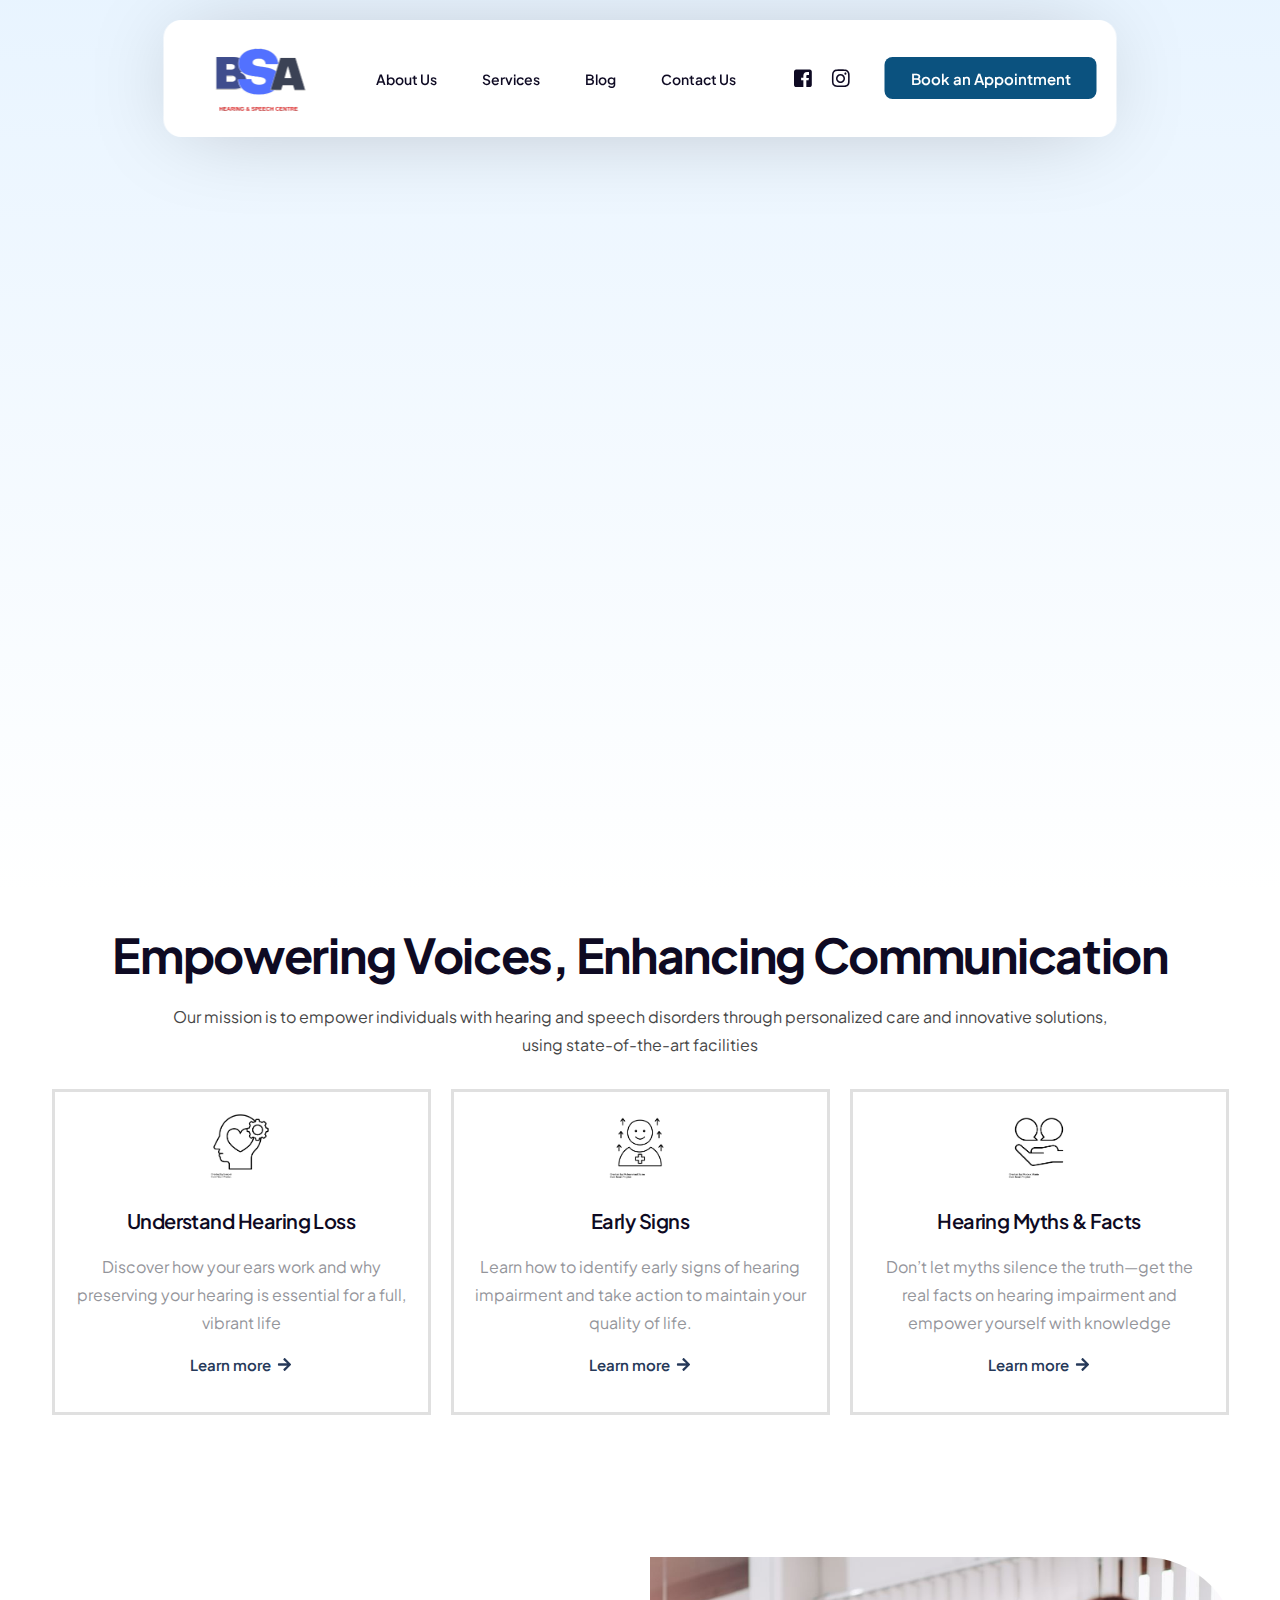
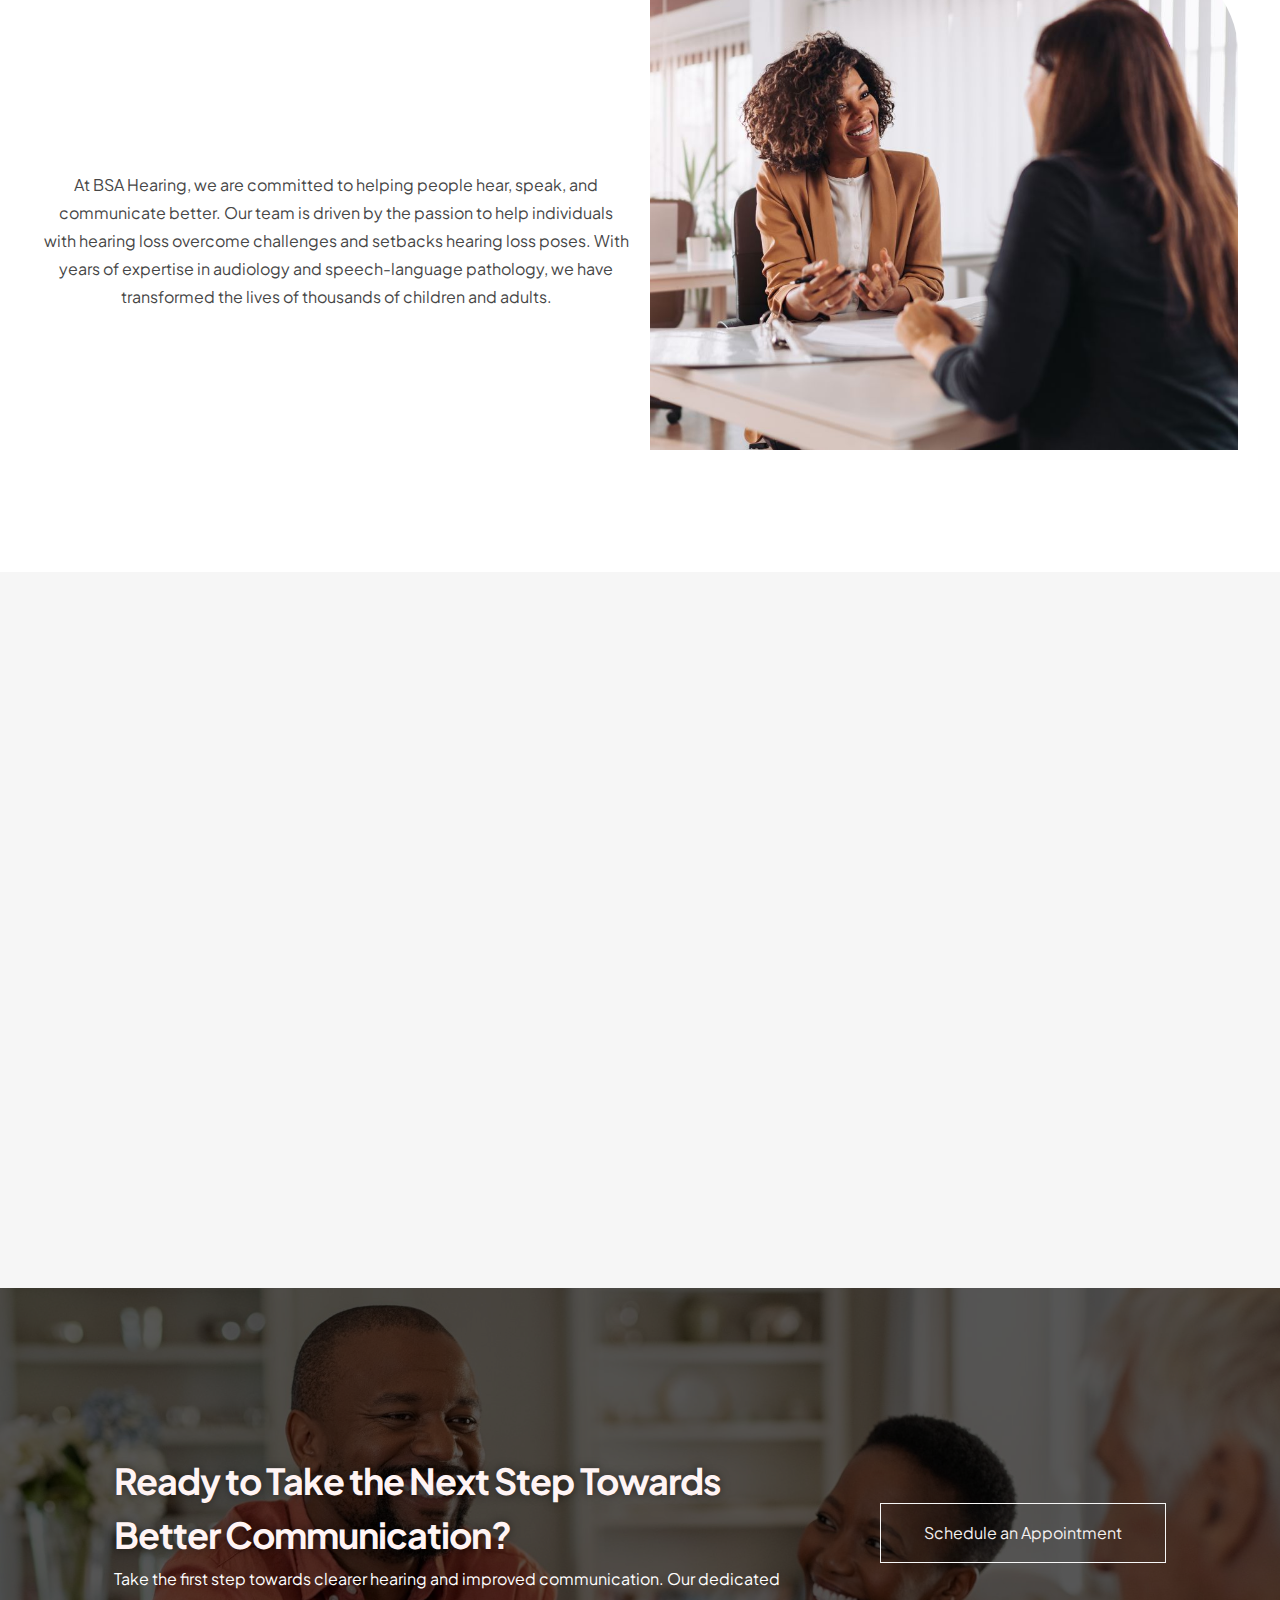
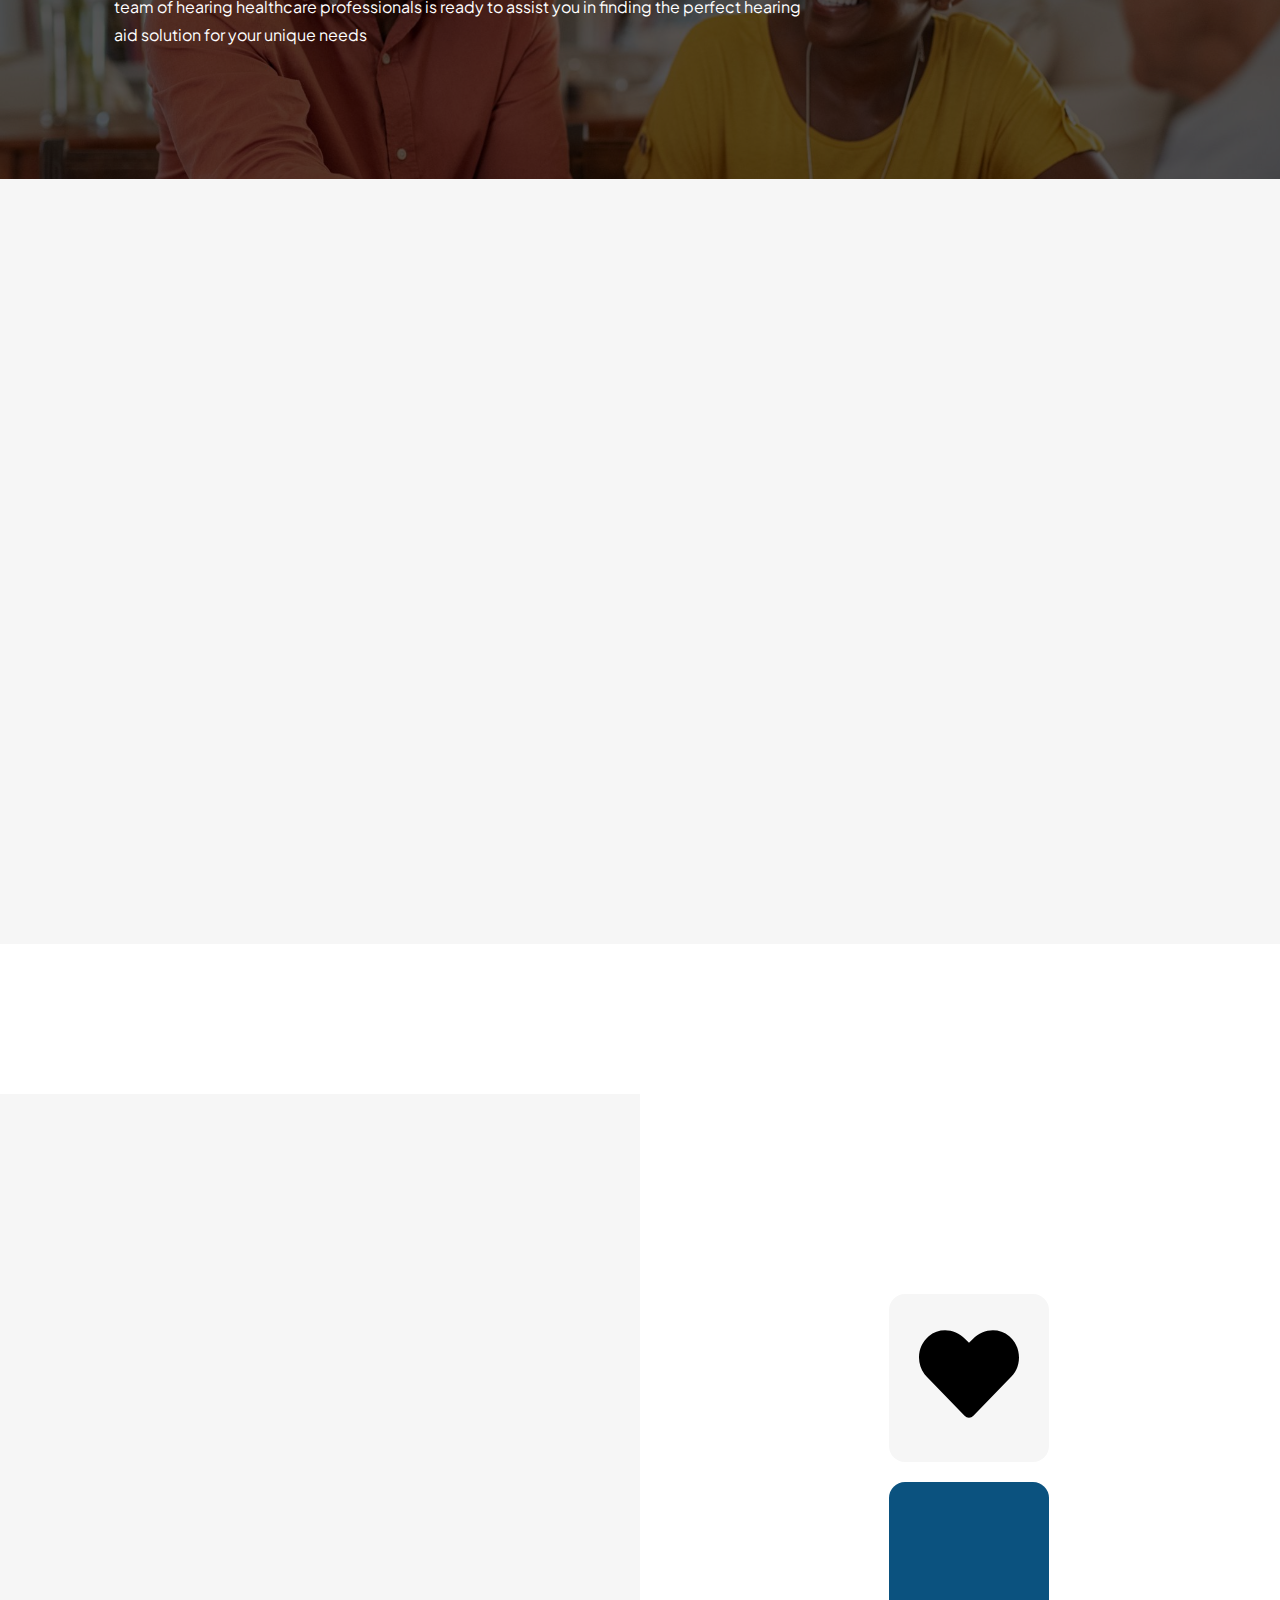
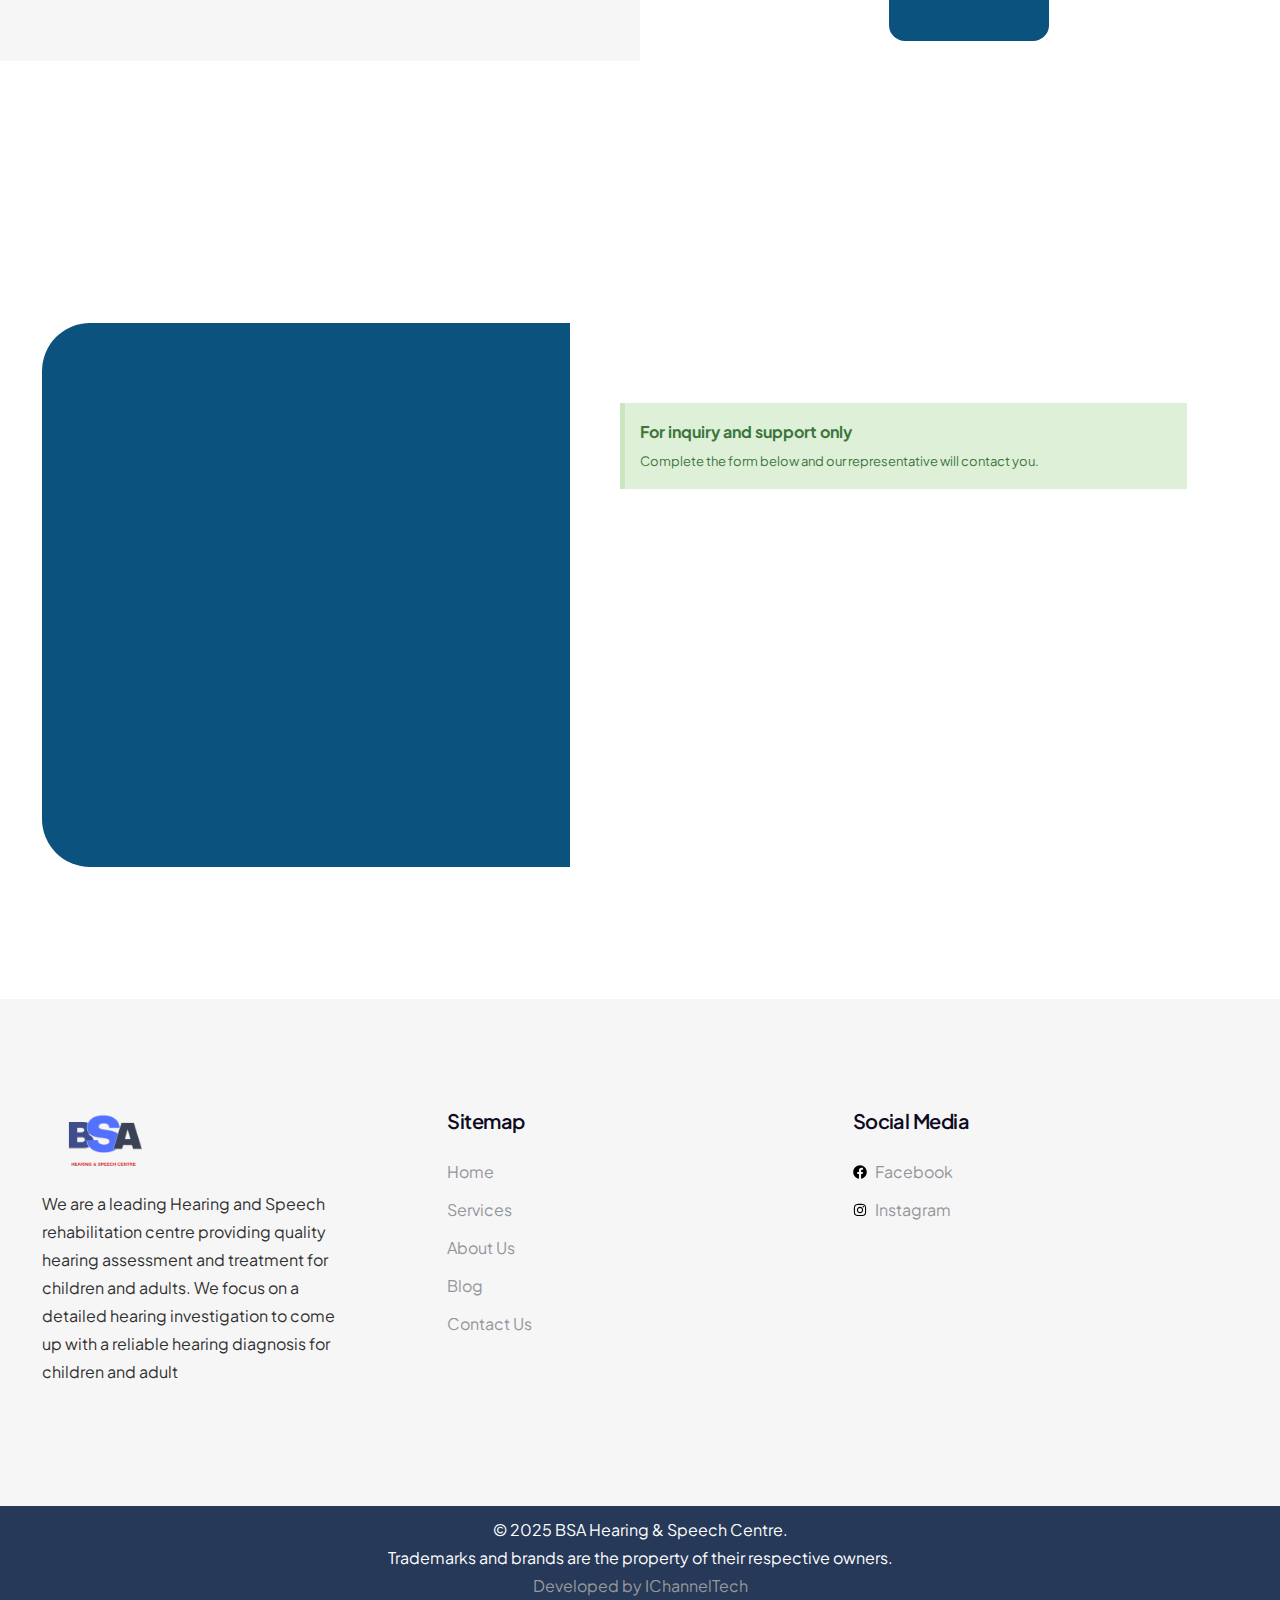
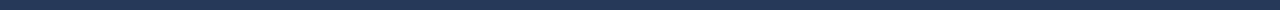
==== commit dcd57425: "second commit" ====
--- a/index.html
+++ b/index.html
@@ -26,7 +26,7 @@
 <meta name="date" content="2022-03-12T15:15:29+01:00">
 <link rel="alternate" type="application/rss+xml" title="BSA Hearing &amp; Speech Centre &raquo; Feed" href="./feed/index.html">
 <link rel="alternate" type="application/rss+xml" title="BSA Hearing &amp; Speech Centre &raquo; Comments Feed" href="./comments/feed/index.html">
-<script type="666d8f38c526e0bd37c00722-text/javascript">
+<script type="4b2928ba7917750b82cdf8ff-text/javascript">
 window._wpemojiSettings = {"baseUrl":"https:\/\/s.w.org\/images\/core\/emoji\/15.0.3\/72x72\/","ext":".png","svgUrl":"https:\/\/s.w.org\/images\/core\/emoji\/15.0.3\/svg\/","svgExt":".svg","source":{"concatemoji":".\/\/wp-includes\/js\/wp-emoji-release.min.js?ver=6.7.2"}};
 /*! This file is auto-generated */
 !function(i,n){var o,s,e;function c(e){try{var t={supportTests:e,timestamp:(new Date).valueOf()};sessionStorage.setItem(o,JSON.stringify(t))}catch(e){}}function p(e,t,n){e.clearRect(0,0,e.canvas.width,e.canvas.height),e.fillText(t,0,0);var t=new Uint32Array(e.getImageData(0,0,e.canvas.width,e.canvas.height).data),r=(e.clearRect(0,0,e.canvas.width,e.canvas.height),e.fillText(n,0,0),new Uint32Array(e.getImageData(0,0,e.canvas.width,e.canvas.height).data));return t.every(function(e,t){return e===r[t]})}function u(e,t,n){switch(t){case"flag":return n(e,"🏳️‍⚧️","🏳️​⚧️")?!1:!n(e,"🇺🇳","🇺​🇳")&&!n(e,"🏴󠁧󠁢󠁥󠁮󠁧󠁿","🏴​󠁧​󠁢​󠁥​󠁮​󠁧​󠁿");case"emoji":return!n(e,"🐦‍⬛","🐦​⬛")}return!1}function f(e,t,n){var r="undefined"!=typeof WorkerGlobalScope&&self instanceof WorkerGlobalScope?new OffscreenCanvas(300,150):i.createElement("canvas"),a=r.getContext("2d",{willReadFrequently:!0}),o=(a.textBaseline="top",a.font="600 32px Arial",{});return e.forEach(function(e){o[e]=t(a,e,n)}),o}function t(e){var t=i.createElement("script");t.src=e,t.defer=!0,i.head.appendChild(t)}"undefined"!=typeof Promise&&(o="wpEmojiSettingsSupports",s=["flag","emoji"],n.supports={everything:!0,everythingExceptFlag:!0},e=new Promise(function(e){i.addEventListener("DOMContentLoaded",e,{once:!0})}),new Promise(function(t){var n=function(){try{var e=JSON.parse(sessionStorage.getItem(o));if("object"==typeof e&&"number"==typeof e.timestamp&&(new Date).valueOf()<e.timestamp+604800&&"object"==typeof e.supportTests)return e.supportTests}catch(e){}return null}();if(!n){if("undefined"!=typeof Worker&&"undefined"!=typeof OffscreenCanvas&&"undefined"!=typeof URL&&URL.createObjectURL&&"undefined"!=typeof Blob)try{var e="postMessage("+f.toString()+"("+[JSON.stringify(s),u.toString(),p.toString()].join(",")+"));",r=new Blob([e],{type:"text/javascript"}),a=new Worker(URL.createObjectURL(r),{name:"wpTestEmojiSupports"});return void(a.onmessage=function(e){c(n=e.data),a.terminate(),t(n)})}catch(e){}c(n=f(s,u,p))}t(n)}).then(function(e){for(var t in e)n.supports[t]=e[t],n.supports.everything=n.supports.everything&&n.supports[t],"flag"!==t&&(n.supports.everythingExceptFlag=n.supports.everythingExceptFlag&&n.supports[t]);n.supports.everythingExceptFlag=n.supports.everythingExceptFlag&&!n.supports.flag,n.DOMReady=!1,n.readyCallback=function(){n.DOMReady=!0}}).then(function(){return e}).then(function(){var e;n.supports.everything||(n.readyCallback(),(e=n.source||{}).concatemoji?t(e.concatemoji):e.wpemoji&&e.twemoji&&(t(e.twemoji),t(e.wpemoji)))}))}((window,document),window._wpemojiSettings);
@@ -67,7 +67,6 @@
 <link rel="stylesheet" id="ep-advanced-icon-box-css" href="./wp-content/plugins/bdthemes-element-pack/assets/css/ep-advanced-icon-box.css?ver=7.15.7" media="all">
 <link rel="stylesheet" id="widget-pp-info-box-css" href="./wp-content/plugins/powerpack-elements/assets/css/min/widget-info-box.min.css?ver=2.12.2" media="all">
 <link rel="stylesheet" id="ep-call-out-css" href="./wp-content/plugins/bdthemes-element-pack/assets/css/ep-call-out.css?ver=7.15.7" media="all">
-<link rel="stylesheet" id="ui-e-post-grid-css" href="./wp-content/plugins/uicore-elements/assets/css/elements/post-grid.css?ver=1.2.1" media="all">
 <link rel="stylesheet" id="uicore-blog-st-css" href="./wp-content/uploads/uicore-blog.css?ver=9951" media="all">
 <link rel="stylesheet" id="e-animation-zoomIn-css" href="./wp-content/plugins/elementor/assets/lib/animations/styles/zoomIn.min.css?ver=3.28.2" media="all">
 <link rel="stylesheet" id="widget-alert-css" href="./wp-content/plugins/elementor/assets/css/widget-alert.min.css?ver=3.28.2" media="all">
@@ -80,13 +79,13 @@
 <link rel="stylesheet" id="hfe-nav-menu-icons-css" href="./wp-content/plugins/elementor/assets/lib/font-awesome/css/solid.css?ver=5.15.3" media="all">
 <link rel="stylesheet" id="uicore_global-css" href="./wp-content/uploads/uicore-global.css?ver=9951" media="all">
 <link rel="stylesheet" id="elementor-gf-local-plusjakartasans-css" href="./wp-content/uploads/elementor/google-fonts/css/plusjakartasans.css?ver=1743510605" media="all">
-<script id="jquery-core-js-extra" type="666d8f38c526e0bd37c00722-text/javascript">var pp = {"ajax_url":".\/\/wp-admin\/admin-ajax.php"};</script>
-<script src="./wp-includes/js/jquery/jquery.min.js?ver=3.7.1" id="jquery-core-js" type="666d8f38c526e0bd37c00722-text/javascript"></script>
-<script src="./wp-includes/js/jquery/jquery-migrate.min.js?ver=3.4.1" id="jquery-migrate-js" type="666d8f38c526e0bd37c00722-text/javascript"></script>
-<script id="jquery-js-after" type="666d8f38c526e0bd37c00722-text/javascript">!function($){"use strict";$(document).ready(function(){$(this).scrollTop()>100&&$(".hfe-scroll-to-top-wrap").removeClass("hfe-scroll-to-top-hide"),$(window).scroll(function(){$(this).scrollTop()<100?$(".hfe-scroll-to-top-wrap").fadeOut(300):$(".hfe-scroll-to-top-wrap").fadeIn(300)}),$(".hfe-scroll-to-top-wrap").on("click",function(){$("html, body").animate({scrollTop:0},300);return!1})})}(jQuery);</script>
-<script src="./wp-content/plugins/revslider/public/js/libs/tptools.js?ver=6.7.28" id="tp-tools-js" async data-wp-strategy="async" type="666d8f38c526e0bd37c00722-text/javascript"></script>
-<script src="./wp-content/plugins/revslider/public/js/sr7.js?ver=6.7.28" id="sr7-js" async data-wp-strategy="async" type="666d8f38c526e0bd37c00722-text/javascript"></script>
-<script src="./wp-content/plugins/elementor/assets/lib/font-awesome/js/v4-shims.min.js?ver=3.28.2" id="font-awesome-4-shim-js" type="666d8f38c526e0bd37c00722-text/javascript"></script>
+<script id="jquery-core-js-extra" type="4b2928ba7917750b82cdf8ff-text/javascript">var pp = {"ajax_url":".\/\/wp-admin\/admin-ajax.php"};</script>
+<script src="./wp-includes/js/jquery/jquery.min.js?ver=3.7.1" id="jquery-core-js" type="4b2928ba7917750b82cdf8ff-text/javascript"></script>
+<script src="./wp-includes/js/jquery/jquery-migrate.min.js?ver=3.4.1" id="jquery-migrate-js" type="4b2928ba7917750b82cdf8ff-text/javascript"></script>
+<script id="jquery-js-after" type="4b2928ba7917750b82cdf8ff-text/javascript">!function($){"use strict";$(document).ready(function(){$(this).scrollTop()>100&&$(".hfe-scroll-to-top-wrap").removeClass("hfe-scroll-to-top-hide"),$(window).scroll(function(){$(this).scrollTop()<100?$(".hfe-scroll-to-top-wrap").fadeOut(300):$(".hfe-scroll-to-top-wrap").fadeIn(300)}),$(".hfe-scroll-to-top-wrap").on("click",function(){$("html, body").animate({scrollTop:0},300);return!1})})}(jQuery);</script>
+<script src="./wp-content/plugins/revslider/public/js/libs/tptools.js?ver=6.7.28" id="tp-tools-js" async data-wp-strategy="async" type="4b2928ba7917750b82cdf8ff-text/javascript"></script>
+<script src="./wp-content/plugins/revslider/public/js/sr7.js?ver=6.7.28" id="sr7-js" async data-wp-strategy="async" type="4b2928ba7917750b82cdf8ff-text/javascript"></script>
+<script src="./wp-content/plugins/elementor/assets/lib/font-awesome/js/v4-shims.min.js?ver=3.28.2" id="font-awesome-4-shim-js" type="4b2928ba7917750b82cdf8ff-text/javascript"></script>
 <link rel="https://api.w.org/" href="./wp-json/index.html">
 <link rel="alternate" title="JSON" type="application/json" href="./wp-json/wp/v2/pages/6698/index.html">
 <link rel="EditURI" type="application/rsd+xml" title="RSD" href="./xmlrpc.php?rsd">
@@ -125,7 +124,7 @@
 <link rel="icon" href="./wp-content/uploads/2025/03/cropped-uiz-300-x-150-px-1-192x192.png" sizes="192x192">
 <link rel="apple-touch-icon" href="./wp-content/uploads/2025/03/cropped-uiz-300-x-150-px-1-180x180.png">
 <meta name="msapplication-TileImage" content="./wp-content/uploads/2025/03/cropped-uiz-300-x-150-px-1-270x270.png">
-<script type="666d8f38c526e0bd37c00722-text/javascript">
+<script type="4b2928ba7917750b82cdf8ff-text/javascript">
 	window._tpt			??= {};
 	window.SR7			??= {};
 	_tpt.R				??= {};
@@ -138,7 +137,7 @@
 	SR7.E				??= {};
 	SR7.E.gAddons		??= {};
 	SR7.E.php 			??= {};
-	SR7.E.nonce			= '3c97699ef9';
+	SR7.E.nonce			= 'ef18d19093';
 	SR7.E.ajaxurl		= './/wp-admin/admin-ajax.php';
 	SR7.E.resturl		= './/wp-json/';
 	SR7.E.slug_path		= 'revslider/revslider.php';
@@ -181,7 +180,6 @@
 <li class="menu-item menu-item-type-custom menu-item-object-custom menu-item-6968"><a href="#about-us"><span class="ui-menu-item-wrapper">About Us</span></a></li>
 <li class="menu-item menu-item-type-custom menu-item-object-custom menu-item-6969"><a href="#services"><span class="ui-menu-item-wrapper">Services</span></a></li>
 <li class="menu-item menu-item-type-custom menu-item-object-custom menu-item-6970"><a href="#blog"><span class="ui-menu-item-wrapper">Blog</span></a></li>
-<li class="menu-item menu-item-type-custom menu-item-object-custom menu-item-6971"><a href="https://static.ichanneltech.com/"><span class="ui-menu-item-wrapper">Career</span></a></li>
 <li class="menu-item menu-item-type-post_type menu-item-object-page menu-item-7086"><a href="./contact-us/index.html"><span class="ui-menu-item-wrapper">Contact Us</span></a></li>
 </ul></div>
 <div class="uicore uicore-extra" data-uils="header_extra" data-uils-title="Header Extras">            <div class="uicore uicore-socials uicore-only-desktop">
@@ -1092,7 +1090,7 @@
 				</div>
 				<div class="elementor-element elementor-element-87258ea elementor-widget elementor-widget-html" data-id="87258ea" data-element_type="widget" data-widget_type="html.default">
 				<div class="elementor-widget-container">
-					<script src="https://www.cognitoforms.com/f/seamless.js" data-key="WSvF0sVNtk6P38M9xLINVQ" data-form="4" type="666d8f38c526e0bd37c00722-text/javascript"></script>				</div>
+					<script src="https://www.cognitoforms.com/f/seamless.js" data-key="WSvF0sVNtk6P38M9xLINVQ" data-form="4" type="4b2928ba7917750b82cdf8ff-text/javascript"></script>				</div>
 				</div>
 					</div>
 		</div>
@@ -1251,7 +1249,6 @@
 <li class="menu-item menu-item-type-custom menu-item-object-custom menu-item-6968"><a href="#about-us"><span class="ui-menu-item-wrapper">About Us</span></a></li>
 <li class="menu-item menu-item-type-custom menu-item-object-custom menu-item-6969"><a href="#services"><span class="ui-menu-item-wrapper">Services</span></a></li>
 <li class="menu-item menu-item-type-custom menu-item-object-custom menu-item-6970"><a href="#blog"><span class="ui-menu-item-wrapper">Blog</span></a></li>
-<li class="menu-item menu-item-type-custom menu-item-object-custom menu-item-6971"><a href="https://static.ichanneltech.com/"><span class="ui-menu-item-wrapper">Career</span></a></li>
 <li class="menu-item menu-item-type-post_type menu-item-object-page menu-item-7086"><a href="./contact-us/index.html"><span class="ui-menu-item-wrapper">Contact Us</span></a></li>
 </ul></div>
 <div class="uicore uicore-extra" data-uils="header_extra" data-uils-title="Header Extras">            <div class="uicore uicore-socials uicore-only-desktop">
@@ -1266,9 +1263,9 @@
 		</div>
 		<!-- 1.6 uicore_body_end -->
 </div>
-<!-- 1.7 uicore_after_body_content --><script type="666d8f38c526e0bd37c00722-text/javascript">var uicore_frontend = {'back':'Back', 'rtl' : '','mobile_br' : '1025'};
+<!-- 1.7 uicore_after_body_content --><script type="4b2928ba7917750b82cdf8ff-text/javascript">var uicore_frontend = {'back':'Back', 'rtl' : '','mobile_br' : '1025'};
  console.log( 'Using Rise v.4.1.0');
- console.log( 'Powered By UiCore Framework v.6.1.0');</script> <script type="application/ld+json" id="slim-seo-schema">{"@context":"https://schema.org","@graph":[{"@type":"WebSite","@id":".//#website","url":".//","name":"BSA Hearing & Speech Centre","description":"Leading Hearing and Speech Rehabilitation Centre","inLanguage":"en-US","potentialAction":{"@id":".//#searchaction"},"publisher":{"@id":".//#organization"}},{"@type":"SearchAction","@id":".//#searchaction","target":".//?s={search_term_string}","query-input":"required name=search_term_string"},{"@type":"WebPage","@id":".//#webpage","url":".//","inLanguage":"en-US","name":"BSA Hearing & Speech Centre – Leading Hearing and Speech Rehabilitation Centre","description":"Comprehensive hearing care for every stage of life. From advanced hearing aids to tailored rehabilitation, we assist you in reconnecting with the world of sound","datePublished":"2022-03-12T15:15:29+01:00","dateModified":"2025-04-10T12:32:12+01:00","isPartOf":{"@id":".//#website"},"potentialAction":{"@id":".//#readaction"},"about":{"@id":".//#organization"},"primaryImageOfPage":{"@id":".//#thumbnail"},"image":{"@id":".//#thumbnail"}},{"@type":"ReadAction","@id":".//#readaction","target":".//"},{"@type":"Organization","@id":".//#organization","url":".//","name":"BSA Hearing & Speech Centre"},{"@type":"ImageObject","@id":".//#thumbnail","url":".//wp-content/uploads/2025/04/11.jpg","contentUrl":".//wp-content/uploads/2025/04/11.jpg","width":1200,"height":628}]}</script>			<script type="666d8f38c526e0bd37c00722-text/javascript">const lazyloadRunObserver = () => {
+ console.log( 'Powered By UiCore Framework v.6.1.0');</script> <script type="application/ld+json" id="slim-seo-schema">{"@context":"https://schema.org","@graph":[{"@type":"WebSite","@id":".//#website","url":".//","name":"BSA Hearing & Speech Centre","description":"Leading Hearing and Speech Rehabilitation Centre","inLanguage":"en-US","potentialAction":{"@id":".//#searchaction"},"publisher":{"@id":".//#organization"}},{"@type":"SearchAction","@id":".//#searchaction","target":".//?s={search_term_string}","query-input":"required name=search_term_string"},{"@type":"WebPage","@id":".//#webpage","url":".//","inLanguage":"en-US","name":"BSA Hearing & Speech Centre – Leading Hearing and Speech Rehabilitation Centre","description":"Comprehensive hearing care for every stage of life. From advanced hearing aids to tailored rehabilitation, we assist you in reconnecting with the world of sound","datePublished":"2022-03-12T15:15:29+01:00","dateModified":"2025-04-10T12:32:12+01:00","isPartOf":{"@id":".//#website"},"potentialAction":{"@id":".//#readaction"},"about":{"@id":".//#organization"},"primaryImageOfPage":{"@id":".//#thumbnail"},"image":{"@id":".//#thumbnail"}},{"@type":"ReadAction","@id":".//#readaction","target":".//"},{"@type":"Organization","@id":".//#organization","url":".//","name":"BSA Hearing & Speech Centre"},{"@type":"ImageObject","@id":".//#thumbnail","url":".//wp-content/uploads/2025/04/11.jpg","contentUrl":".//wp-content/uploads/2025/04/11.jpg","width":1200,"height":628}]}</script>			<script type="4b2928ba7917750b82cdf8ff-text/javascript">const lazyloadRunObserver = () => {
 					const lazyloadBackgrounds = document.querySelectorAll( `.e-con.e-parent:not(.e-lazyloaded)` );
 					const lazyloadBackgroundObserver = new IntersectionObserver( ( entries ) => {
 						entries.forEach( ( entry ) => {
@@ -1292,31 +1289,32 @@
 				events.forEach( ( event ) => {
 					document.addEventListener( event, lazyloadRunObserver );
 				} );</script>
-			<link rel="stylesheet" id="elementor-post-6702-css" href="./wp-content/uploads/elementor/css/post-6702.css?ver=1744286075" media="all">
+			<link rel="stylesheet" id="elementor-post-6702-css" href="./wp-content/uploads/elementor/css/post-6702.css?ver=1744292959" media="all">
+<link rel="stylesheet" id="ui-e-post-grid-css" href="./wp-content/plugins/uicore-elements/assets/css/elements/post-grid.css?ver=1.2.1" media="all">
 <link rel="stylesheet" id="widget-icon-list-css" href="./wp-content/plugins/elementor/assets/css/widget-icon-list.min.css?ver=3.28.2" media="all">
-<script src="./wp-includes/js/dist/hooks.min.js?ver=4d63a3d491d11ffd8ac6" id="wp-hooks-js" type="666d8f38c526e0bd37c00722-text/javascript"></script>
-<script src="./wp-includes/js/dist/i18n.min.js?ver=5e580eb46a90c2b997e6" id="wp-i18n-js" type="666d8f38c526e0bd37c00722-text/javascript"></script>
-<script id="wp-i18n-js-after" type="666d8f38c526e0bd37c00722-text/javascript">
+<script src="./wp-includes/js/dist/hooks.min.js?ver=4d63a3d491d11ffd8ac6" id="wp-hooks-js" type="4b2928ba7917750b82cdf8ff-text/javascript"></script>
+<script src="./wp-includes/js/dist/i18n.min.js?ver=5e580eb46a90c2b997e6" id="wp-i18n-js" type="4b2928ba7917750b82cdf8ff-text/javascript"></script>
+<script id="wp-i18n-js-after" type="4b2928ba7917750b82cdf8ff-text/javascript">
 wp.i18n.setLocaleData( { 'text directionltr': [ 'ltr' ] } );
 </script>
-<script src="./wp-content/plugins/contact-form-7/includes/swv/js/index.js?ver=6.0.5" id="swv-js" type="666d8f38c526e0bd37c00722-text/javascript"></script>
-<script id="contact-form-7-js-before" type="666d8f38c526e0bd37c00722-text/javascript">var wpcf7 = {
+<script src="./wp-content/plugins/contact-form-7/includes/swv/js/index.js?ver=6.0.5" id="swv-js" type="4b2928ba7917750b82cdf8ff-text/javascript"></script>
+<script id="contact-form-7-js-before" type="4b2928ba7917750b82cdf8ff-text/javascript">var wpcf7 = {
     "api": {
         "root": ".\/\/wp-json\/",
         "namespace": "contact-form-7\/v1"
     }
 };</script>
-<script src="./wp-content/plugins/contact-form-7/includes/js/index.js?ver=6.0.5" id="contact-form-7-js" type="666d8f38c526e0bd37c00722-text/javascript"></script>
-<script id="bdt-uikit-js-extra" type="666d8f38c526e0bd37c00722-text/javascript">var element_pack_ajax_login_config = {"ajaxurl":".\/\/wp-admin\/admin-ajax.php","language":"en","loadingmessage":"Sending user info, please wait...","unknownerror":"Unknown error, make sure access is correct!"};
-var ElementPackConfig = {"ajaxurl":".\/\/wp-admin\/admin-ajax.php","nonce":"76706fb7dc","data_table":{"language":{"sLengthMenu":"Show _MENU_ Entries","sInfo":"Showing _START_ to _END_ of _TOTAL_ entries","sSearch":"Search :","sZeroRecords":"No matching records found","oPaginate":{"sPrevious":"Previous","sNext":"Next"}}},"contact_form":{"sending_msg":"Sending message please wait...","captcha_nd":"Invisible captcha not defined!","captcha_nr":"Could not get invisible captcha response!"},"mailchimp":{"subscribing":"Subscribing you please wait..."},"search":{"more_result":"More Results","search_result":"SEARCH RESULT","not_found":"not found"},"words_limit":{"read_more":"[read more]","read_less":"[read less]"},"elements_data":{"sections":[],"columns":[],"widgets":[]}};</script>
-<script src="./wp-content/plugins/bdthemes-element-pack/assets/js/bdt-uikit.min.js?ver=3.21.7" id="bdt-uikit-js" type="666d8f38c526e0bd37c00722-text/javascript"></script>
-<script src="./wp-content/plugins/elementor/assets/js/webpack.runtime.min.js?ver=3.28.2" id="elementor-webpack-runtime-js" type="666d8f38c526e0bd37c00722-text/javascript"></script>
-<script src="./wp-content/plugins/elementor/assets/js/frontend-modules.min.js?ver=3.28.2" id="elementor-frontend-modules-js" type="666d8f38c526e0bd37c00722-text/javascript"></script>
-<script src="./wp-includes/js/jquery/ui/core.min.js?ver=1.13.3" id="jquery-ui-core-js" type="666d8f38c526e0bd37c00722-text/javascript"></script>
-<script id="elementor-frontend-js-extra" type="666d8f38c526e0bd37c00722-text/javascript">var uael_particles_script = {"uael_particles_url":".\/\/wp-content\/plugins\/ultimate-elementor\/assets\/min-js\/uael-particles.min.js","particles_url":".\/\/wp-content\/plugins\/ultimate-elementor\/assets\/lib\/particles\/particles.min.js","snowflakes_image":".\/\/wp-content\/plugins\/ultimate-elementor\/assets\/img\/snowflake.svg","gift":".\/\/wp-content\/plugins\/ultimate-elementor\/assets\/img\/gift.png","tree":".\/\/wp-content\/plugins\/ultimate-elementor\/assets\/img\/tree.png","skull":".\/\/wp-content\/plugins\/ultimate-elementor\/assets\/img\/skull.png","ghost":".\/\/wp-content\/plugins\/ultimate-elementor\/assets\/img\/ghost.png","moon":".\/\/wp-content\/plugins\/ultimate-elementor\/assets\/img\/moon.png","bat":".\/\/wp-content\/plugins\/ultimate-elementor\/assets\/img\/bat.png","pumpkin":".\/\/wp-content\/plugins\/ultimate-elementor\/assets\/img\/pumpkin.png"};</script>
-<script id="elementor-frontend-js-before" type="666d8f38c526e0bd37c00722-text/javascript">var elementorFrontendConfig = {"environmentMode":{"edit":false,"wpPreview":false,"isScriptDebug":false},"i18n":{"shareOnFacebook":"Share on Facebook","shareOnTwitter":"Share on Twitter","pinIt":"Pin it","download":"Download","downloadImage":"Download image","fullscreen":"Fullscreen","zoom":"Zoom","share":"Share","playVideo":"Play Video","previous":"Previous","next":"Next","close":"Close","a11yCarouselPrevSlideMessage":"Previous slide","a11yCarouselNextSlideMessage":"Next slide","a11yCarouselFirstSlideMessage":"This is the first slide","a11yCarouselLastSlideMessage":"This is the last slide","a11yCarouselPaginationBulletMessage":"Go to slide"},"is_rtl":false,"breakpoints":{"xs":0,"sm":480,"md":768,"lg":1025,"xl":1440,"xxl":1600},"responsive":{"breakpoints":{"mobile":{"label":"Mobile Portrait","value":767,"default_value":767,"direction":"max","is_enabled":true},"mobile_extra":{"label":"Mobile Landscape","value":880,"default_value":880,"direction":"max","is_enabled":false},"tablet":{"label":"Tablet Portrait","value":1024,"default_value":1024,"direction":"max","is_enabled":true},"tablet_extra":{"label":"Tablet Landscape","value":1200,"default_value":1200,"direction":"max","is_enabled":false},"laptop":{"label":"Laptop","value":1366,"default_value":1366,"direction":"max","is_enabled":false},"widescreen":{"label":"Widescreen","value":2400,"default_value":2400,"direction":"min","is_enabled":false}},"hasCustomBreakpoints":false},"version":"3.28.2","is_static":false,"experimentalFeatures":{"e_font_icon_svg":true,"additional_custom_breakpoints":true,"container":true,"e_local_google_fonts":true,"nested-elements":true,"editor_v2":true,"e_element_cache":true,"home_screen":true,"launchpad-checklist":true},"urls":{"assets":".\/\/wp-content\/plugins\/elementor\/assets\/","ajaxurl":".\/\/wp-admin\/admin-ajax.php","uploadUrl":".\/\/wp-content\/uploads"},"nonces":{"floatingButtonsClickTracking":"0166b0cd1d"},"swiperClass":"swiper","settings":{"page":{"element_pack_global_tooltip_width":{"unit":"px","size":"","sizes":[]},"element_pack_global_tooltip_width_tablet":{"unit":"px","size":"","sizes":[]},"element_pack_global_tooltip_width_mobile":{"unit":"px","size":"","sizes":[]},"element_pack_global_tooltip_padding":{"unit":"px","top":"","right":"","bottom":"","left":"","isLinked":true},"element_pack_global_tooltip_padding_tablet":{"unit":"px","top":"","right":"","bottom":"","left":"","isLinked":true},"element_pack_global_tooltip_padding_mobile":{"unit":"px","top":"","right":"","bottom":"","left":"","isLinked":true},"element_pack_global_tooltip_border_radius":{"unit":"px","top":"","right":"","bottom":"","left":"","isLinked":true},"element_pack_global_tooltip_border_radius_tablet":{"unit":"px","top":"","right":"","bottom":"","left":"","isLinked":true},"element_pack_global_tooltip_border_radius_mobile":{"unit":"px","top":"","right":"","bottom":"","left":"","isLinked":true}},"editorPreferences":[]},"kit":{"active_breakpoints":["viewport_mobile","viewport_tablet"],"global_image_lightbox":"yes","lightbox_enable_counter":"yes","lightbox_enable_fullscreen":"yes","lightbox_enable_zoom":"yes","lightbox_enable_share":"yes","lightbox_title_src":"title","lightbox_description_src":"description"},"post":{"id":6698,"title":"BSA%20Hearing%20%26%20Speech%20Centre%20%E2%80%93%20Leading%20Hearing%20and%20Speech%20Rehabilitation%20Centre","excerpt":"","featuredImage":".\/\/wp-content\/uploads\/2025\/04\/11-1024x536.jpg"}};</script>
-<script src="./wp-content/plugins/elementor/assets/js/frontend.min.js?ver=3.28.2" id="elementor-frontend-js" type="666d8f38c526e0bd37c00722-text/javascript"></script>
-<script id="elementor-frontend-js-after" type="666d8f38c526e0bd37c00722-text/javascript">window.scope_array = [];
+<script src="./wp-content/plugins/contact-form-7/includes/js/index.js?ver=6.0.5" id="contact-form-7-js" type="4b2928ba7917750b82cdf8ff-text/javascript"></script>
+<script id="bdt-uikit-js-extra" type="4b2928ba7917750b82cdf8ff-text/javascript">var element_pack_ajax_login_config = {"ajaxurl":".\/\/wp-admin\/admin-ajax.php","language":"en","loadingmessage":"Sending user info, please wait...","unknownerror":"Unknown error, make sure access is correct!"};
+var ElementPackConfig = {"ajaxurl":".\/\/wp-admin\/admin-ajax.php","nonce":"ce8be83bd0","data_table":{"language":{"sLengthMenu":"Show _MENU_ Entries","sInfo":"Showing _START_ to _END_ of _TOTAL_ entries","sSearch":"Search :","sZeroRecords":"No matching records found","oPaginate":{"sPrevious":"Previous","sNext":"Next"}}},"contact_form":{"sending_msg":"Sending message please wait...","captcha_nd":"Invisible captcha not defined!","captcha_nr":"Could not get invisible captcha response!"},"mailchimp":{"subscribing":"Subscribing you please wait..."},"search":{"more_result":"More Results","search_result":"SEARCH RESULT","not_found":"not found"},"words_limit":{"read_more":"[read more]","read_less":"[read less]"},"elements_data":{"sections":[],"columns":[],"widgets":[]}};</script>
+<script src="./wp-content/plugins/bdthemes-element-pack/assets/js/bdt-uikit.min.js?ver=3.21.7" id="bdt-uikit-js" type="4b2928ba7917750b82cdf8ff-text/javascript"></script>
+<script src="./wp-content/plugins/elementor/assets/js/webpack.runtime.min.js?ver=3.28.2" id="elementor-webpack-runtime-js" type="4b2928ba7917750b82cdf8ff-text/javascript"></script>
+<script src="./wp-content/plugins/elementor/assets/js/frontend-modules.min.js?ver=3.28.2" id="elementor-frontend-modules-js" type="4b2928ba7917750b82cdf8ff-text/javascript"></script>
+<script src="./wp-includes/js/jquery/ui/core.min.js?ver=1.13.3" id="jquery-ui-core-js" type="4b2928ba7917750b82cdf8ff-text/javascript"></script>
+<script id="elementor-frontend-js-extra" type="4b2928ba7917750b82cdf8ff-text/javascript">var uael_particles_script = {"uael_particles_url":".\/\/wp-content\/plugins\/ultimate-elementor\/assets\/min-js\/uael-particles.min.js","particles_url":".\/\/wp-content\/plugins\/ultimate-elementor\/assets\/lib\/particles\/particles.min.js","snowflakes_image":".\/\/wp-content\/plugins\/ultimate-elementor\/assets\/img\/snowflake.svg","gift":".\/\/wp-content\/plugins\/ultimate-elementor\/assets\/img\/gift.png","tree":".\/\/wp-content\/plugins\/ultimate-elementor\/assets\/img\/tree.png","skull":".\/\/wp-content\/plugins\/ultimate-elementor\/assets\/img\/skull.png","ghost":".\/\/wp-content\/plugins\/ultimate-elementor\/assets\/img\/ghost.png","moon":".\/\/wp-content\/plugins\/ultimate-elementor\/assets\/img\/moon.png","bat":".\/\/wp-content\/plugins\/ultimate-elementor\/assets\/img\/bat.png","pumpkin":".\/\/wp-content\/plugins\/ultimate-elementor\/assets\/img\/pumpkin.png"};</script>
+<script id="elementor-frontend-js-before" type="4b2928ba7917750b82cdf8ff-text/javascript">var elementorFrontendConfig = {"environmentMode":{"edit":false,"wpPreview":false,"isScriptDebug":false},"i18n":{"shareOnFacebook":"Share on Facebook","shareOnTwitter":"Share on Twitter","pinIt":"Pin it","download":"Download","downloadImage":"Download image","fullscreen":"Fullscreen","zoom":"Zoom","share":"Share","playVideo":"Play Video","previous":"Previous","next":"Next","close":"Close","a11yCarouselPrevSlideMessage":"Previous slide","a11yCarouselNextSlideMessage":"Next slide","a11yCarouselFirstSlideMessage":"This is the first slide","a11yCarouselLastSlideMessage":"This is the last slide","a11yCarouselPaginationBulletMessage":"Go to slide"},"is_rtl":false,"breakpoints":{"xs":0,"sm":480,"md":768,"lg":1025,"xl":1440,"xxl":1600},"responsive":{"breakpoints":{"mobile":{"label":"Mobile Portrait","value":767,"default_value":767,"direction":"max","is_enabled":true},"mobile_extra":{"label":"Mobile Landscape","value":880,"default_value":880,"direction":"max","is_enabled":false},"tablet":{"label":"Tablet Portrait","value":1024,"default_value":1024,"direction":"max","is_enabled":true},"tablet_extra":{"label":"Tablet Landscape","value":1200,"default_value":1200,"direction":"max","is_enabled":false},"laptop":{"label":"Laptop","value":1366,"default_value":1366,"direction":"max","is_enabled":false},"widescreen":{"label":"Widescreen","value":2400,"default_value":2400,"direction":"min","is_enabled":false}},"hasCustomBreakpoints":false},"version":"3.28.2","is_static":false,"experimentalFeatures":{"e_font_icon_svg":true,"additional_custom_breakpoints":true,"container":true,"e_local_google_fonts":true,"nested-elements":true,"editor_v2":true,"e_element_cache":true,"home_screen":true,"launchpad-checklist":true},"urls":{"assets":".\/\/wp-content\/plugins\/elementor\/assets\/","ajaxurl":".\/\/wp-admin\/admin-ajax.php","uploadUrl":".\/\/wp-content\/uploads"},"nonces":{"floatingButtonsClickTracking":"31d926804e"},"swiperClass":"swiper","settings":{"page":{"element_pack_global_tooltip_width":{"unit":"px","size":"","sizes":[]},"element_pack_global_tooltip_width_tablet":{"unit":"px","size":"","sizes":[]},"element_pack_global_tooltip_width_mobile":{"unit":"px","size":"","sizes":[]},"element_pack_global_tooltip_padding":{"unit":"px","top":"","right":"","bottom":"","left":"","isLinked":true},"element_pack_global_tooltip_padding_tablet":{"unit":"px","top":"","right":"","bottom":"","left":"","isLinked":true},"element_pack_global_tooltip_padding_mobile":{"unit":"px","top":"","right":"","bottom":"","left":"","isLinked":true},"element_pack_global_tooltip_border_radius":{"unit":"px","top":"","right":"","bottom":"","left":"","isLinked":true},"element_pack_global_tooltip_border_radius_tablet":{"unit":"px","top":"","right":"","bottom":"","left":"","isLinked":true},"element_pack_global_tooltip_border_radius_mobile":{"unit":"px","top":"","right":"","bottom":"","left":"","isLinked":true}},"editorPreferences":[]},"kit":{"active_breakpoints":["viewport_mobile","viewport_tablet"],"global_image_lightbox":"yes","lightbox_enable_counter":"yes","lightbox_enable_fullscreen":"yes","lightbox_enable_zoom":"yes","lightbox_enable_share":"yes","lightbox_title_src":"title","lightbox_description_src":"description"},"post":{"id":6698,"title":"BSA%20Hearing%20%26%20Speech%20Centre%20%E2%80%93%20Leading%20Hearing%20and%20Speech%20Rehabilitation%20Centre","excerpt":"","featuredImage":".\/\/wp-content\/uploads\/2025\/04\/11-1024x536.jpg"}};</script>
+<script src="./wp-content/plugins/elementor/assets/js/frontend.min.js?ver=3.28.2" id="elementor-frontend-js" type="4b2928ba7917750b82cdf8ff-text/javascript"></script>
+<script id="elementor-frontend-js-after" type="4b2928ba7917750b82cdf8ff-text/javascript">window.scope_array = [];
 								window.backend = 0;
 								jQuery.cachedScript = function( url, options ) {
 									// Allow user to set any option except for dataType, cache, and url.
@@ -1388,17 +1386,17 @@
 									// Call the cachedScript function
 									jQuery.cachedScript(uael_url);
 								}</script>
-<script src="./wp-content/plugins/bdthemes-element-pack/assets/js/modules/ep-advanced-icon-box.min.js?ver=7.15.7" id="ep-advanced-icon-box-js" type="666d8f38c526e0bd37c00722-text/javascript"></script>
-<script src="./wp-content/uploads/uicore-global.js?ver=9951" id="uicore_global-js" type="666d8f38c526e0bd37c00722-text/javascript"></script>
-<script src="./wp-content/plugins/bdthemes-element-pack/assets/js/modules/ep-background-parallax.min.js?ver=7.15.7" id="ep-background-parallax-js" type="666d8f38c526e0bd37c00722-text/javascript"></script>
-<script src="./wp-content/plugins/bdthemes-element-pack/assets/js/common/helper.min.js?ver=7.15.7" id="element-pack-helper-js" type="666d8f38c526e0bd37c00722-text/javascript"></script>
-<script src="./wp-content/plugins/powerpack-elements/assets/lib/tooltipster/tooltipster.min.js?ver=2.12.2" id="pp-tooltipster-js" type="666d8f38c526e0bd37c00722-text/javascript"></script>
-<script src="./wp-content/plugins/powerpack-elements/assets/js/min/frontend-tooltip.min.js?ver=2.12.2" id="pp-elements-tooltip-js" type="666d8f38c526e0bd37c00722-text/javascript"></script>
+<script src="./wp-content/plugins/bdthemes-element-pack/assets/js/modules/ep-advanced-icon-box.min.js?ver=7.15.7" id="ep-advanced-icon-box-js" type="4b2928ba7917750b82cdf8ff-text/javascript"></script>
+<script src="./wp-content/uploads/uicore-global.js?ver=9951" id="uicore_global-js" type="4b2928ba7917750b82cdf8ff-text/javascript"></script>
+<script src="./wp-content/plugins/bdthemes-element-pack/assets/js/modules/ep-background-parallax.min.js?ver=7.15.7" id="ep-background-parallax-js" type="4b2928ba7917750b82cdf8ff-text/javascript"></script>
+<script src="./wp-content/plugins/bdthemes-element-pack/assets/js/common/helper.min.js?ver=7.15.7" id="element-pack-helper-js" type="4b2928ba7917750b82cdf8ff-text/javascript"></script>
+<script src="./wp-content/plugins/powerpack-elements/assets/lib/tooltipster/tooltipster.min.js?ver=2.12.2" id="pp-tooltipster-js" type="4b2928ba7917750b82cdf8ff-text/javascript"></script>
+<script src="./wp-content/plugins/powerpack-elements/assets/js/min/frontend-tooltip.min.js?ver=2.12.2" id="pp-elements-tooltip-js" type="4b2928ba7917750b82cdf8ff-text/javascript"></script>
         <style>.uicore-animate-scroll {
                 animation: .5s linear uicoreFadeIn both;
                 animation-timeline: view(block);
             }</style>
-        <script type="666d8f38c526e0bd37c00722-text/javascript">(function() {
+        <script type="4b2928ba7917750b82cdf8ff-text/javascript">(function() {
                 const supportsAnimationTimeline = CSS.supports("animation-timeline", "scroll()");
 
                 if (!supportsAnimationTimeline && document.querySelector('.uicore-animate-scroll')) {
@@ -1408,6 +1406,6 @@
                     document.head.appendChild(script);
                 }
             })();</script>
-<script src="https://static.ichanneltech.com/cdn-cgi/scripts/7d0fa10a/cloudflare-static/rocket-loader.min.js" data-cf-settings="666d8f38c526e0bd37c00722-|49" defer></script>
+<script src="https://static.ichanneltech.com/cdn-cgi/scripts/7d0fa10a/cloudflare-static/rocket-loader.min.js" data-cf-settings="4b2928ba7917750b82cdf8ff-|49" defer></script>
 </body>
 </html>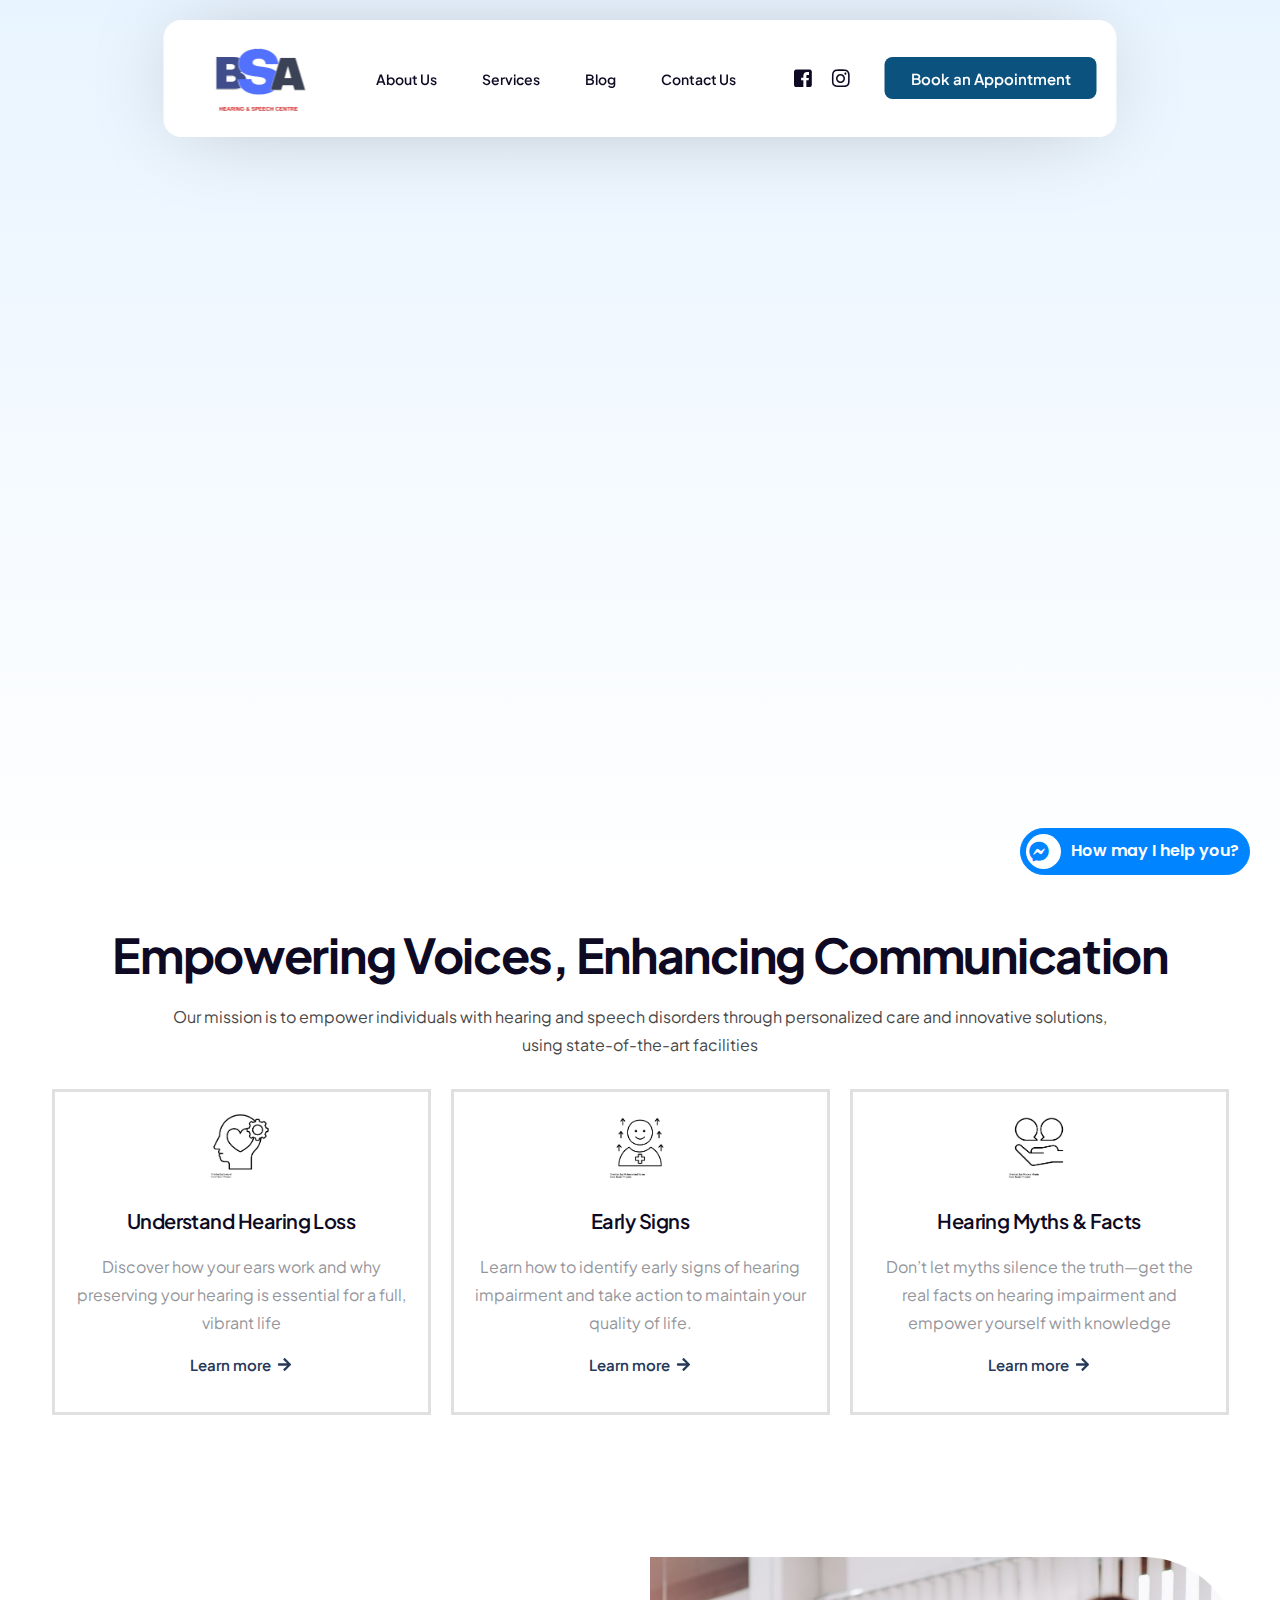
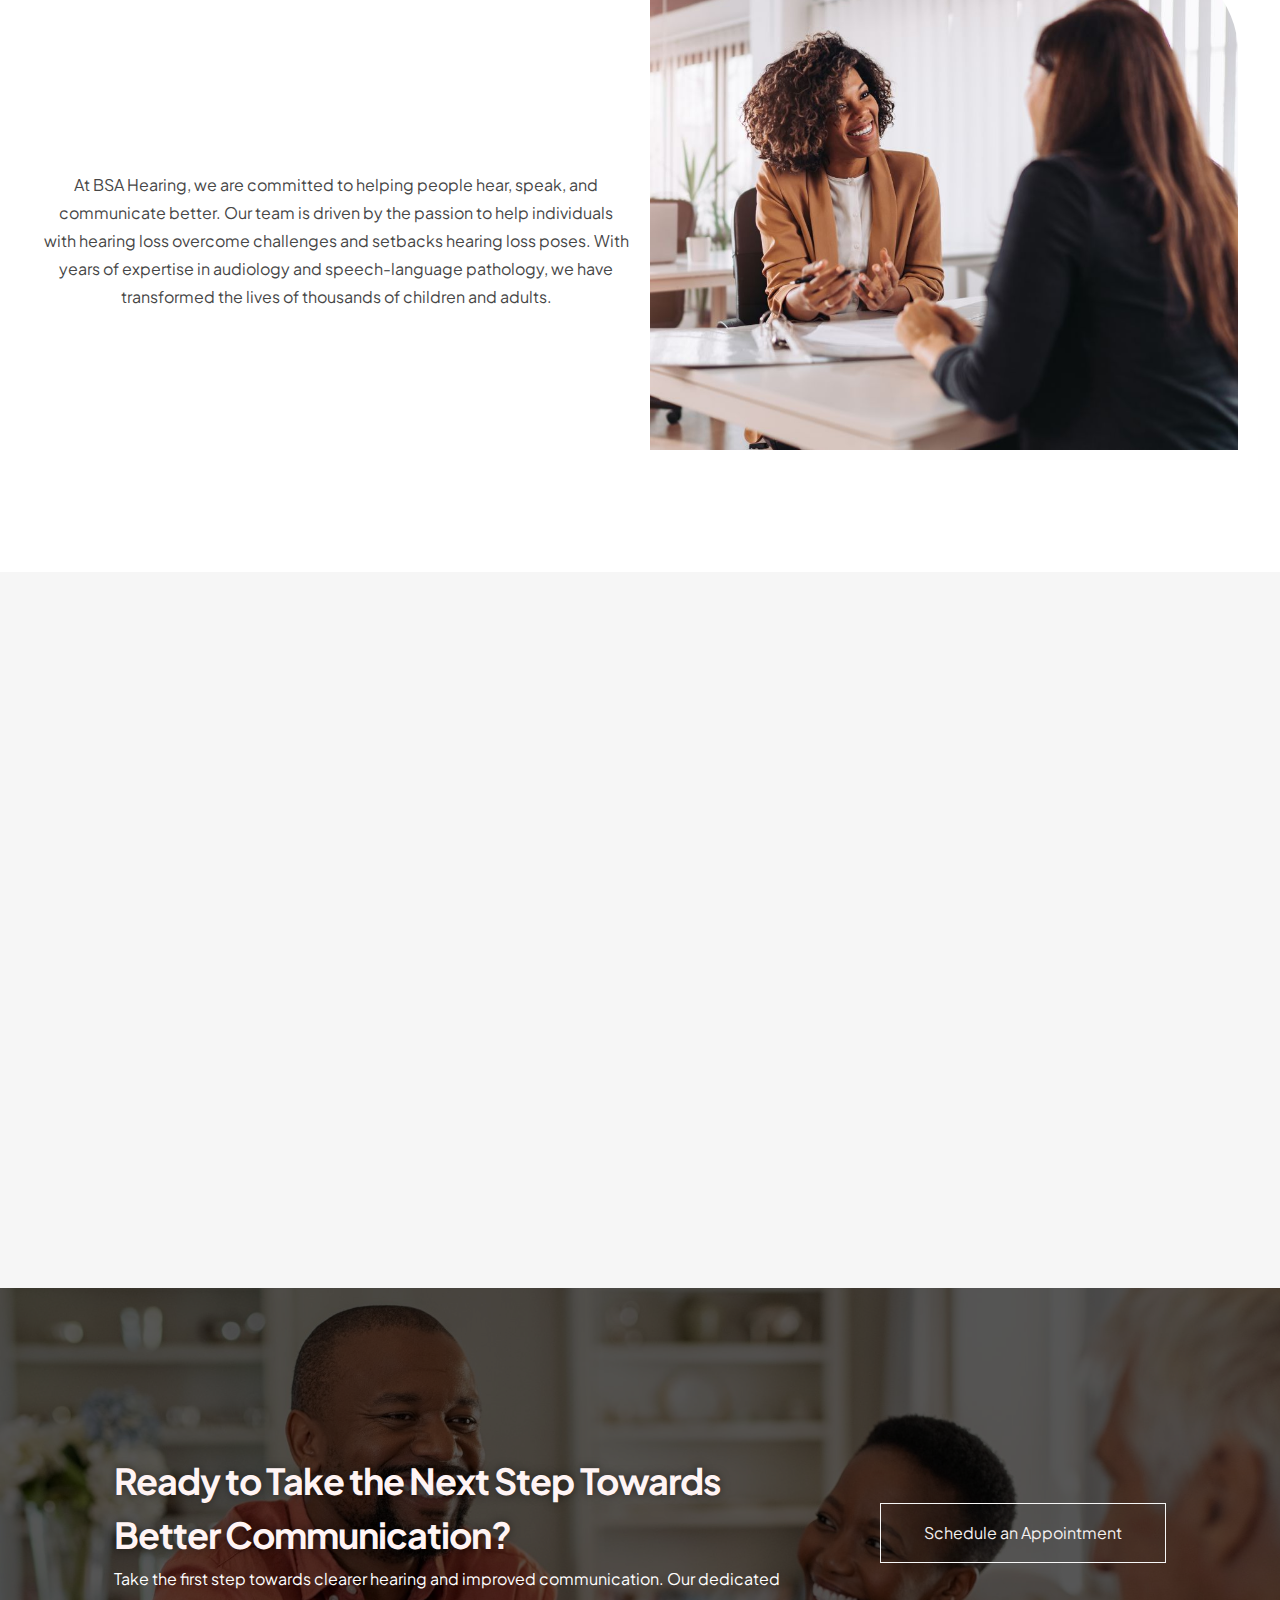
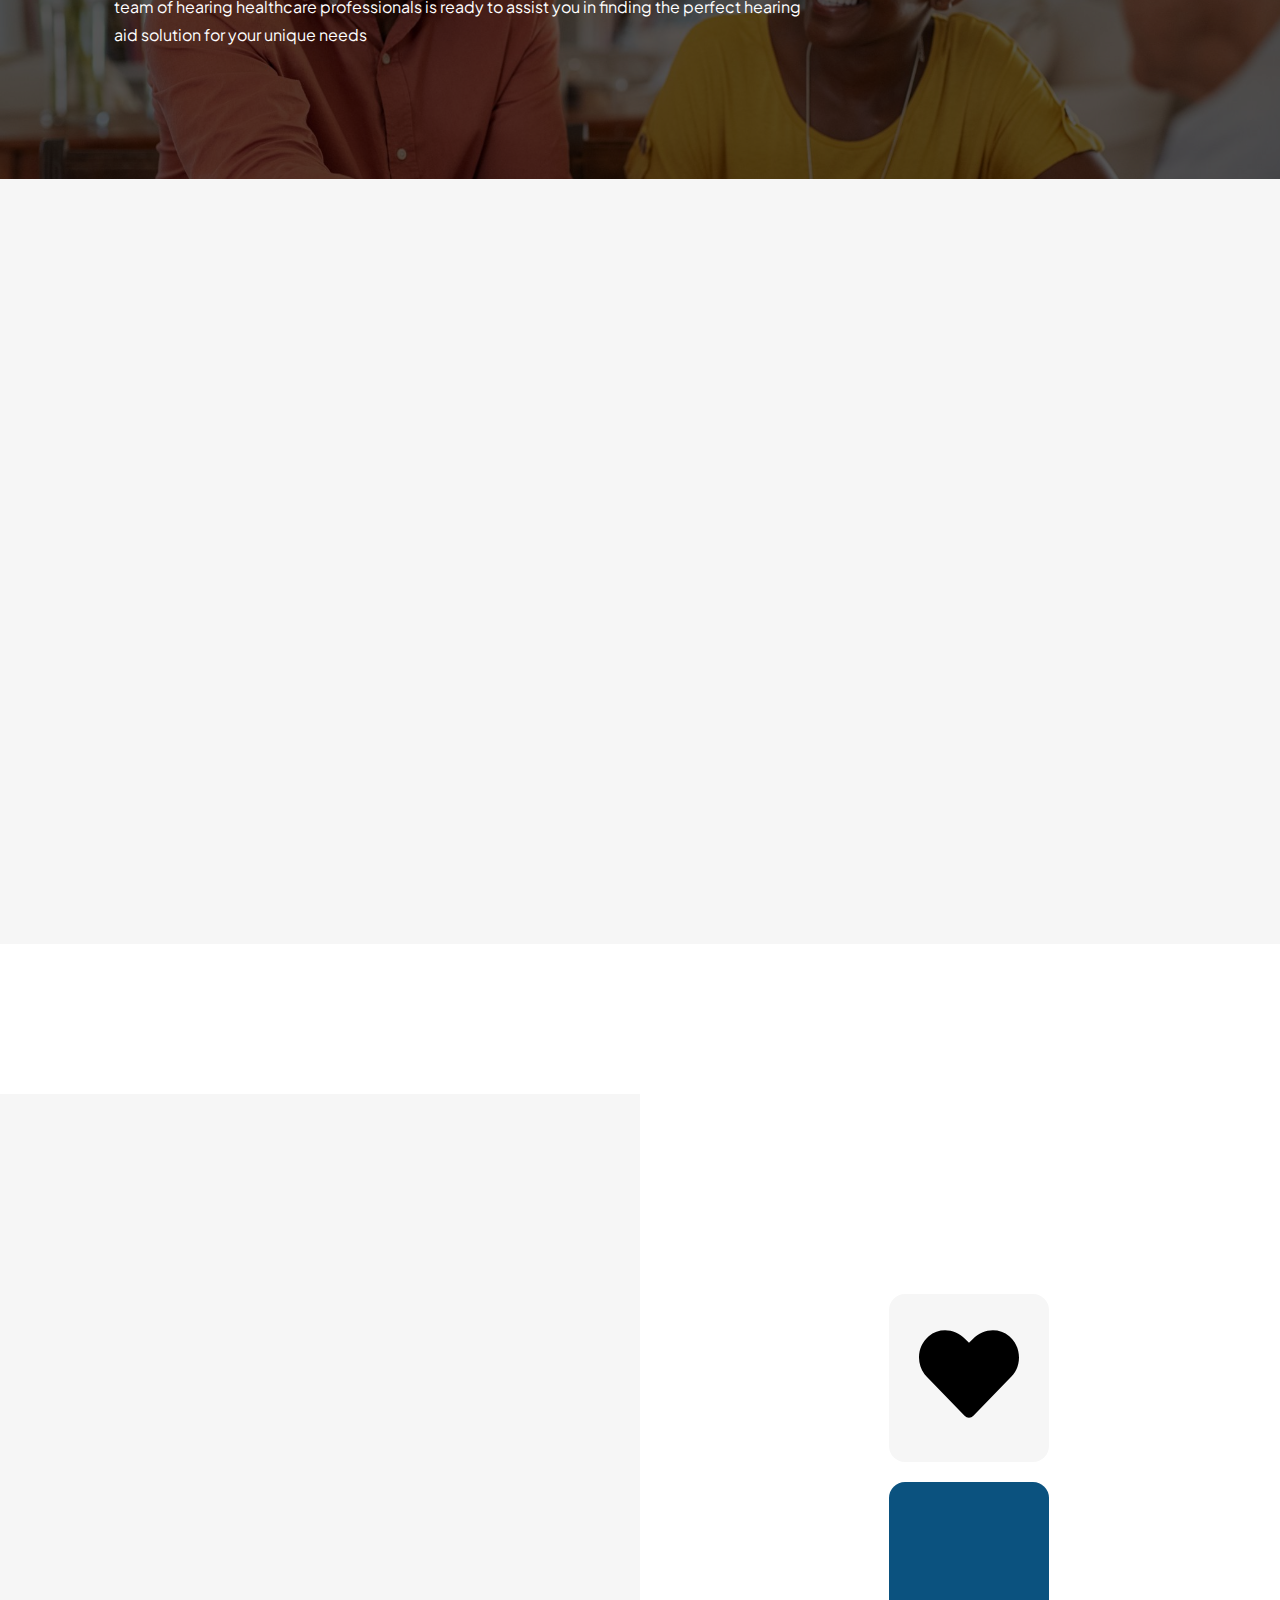
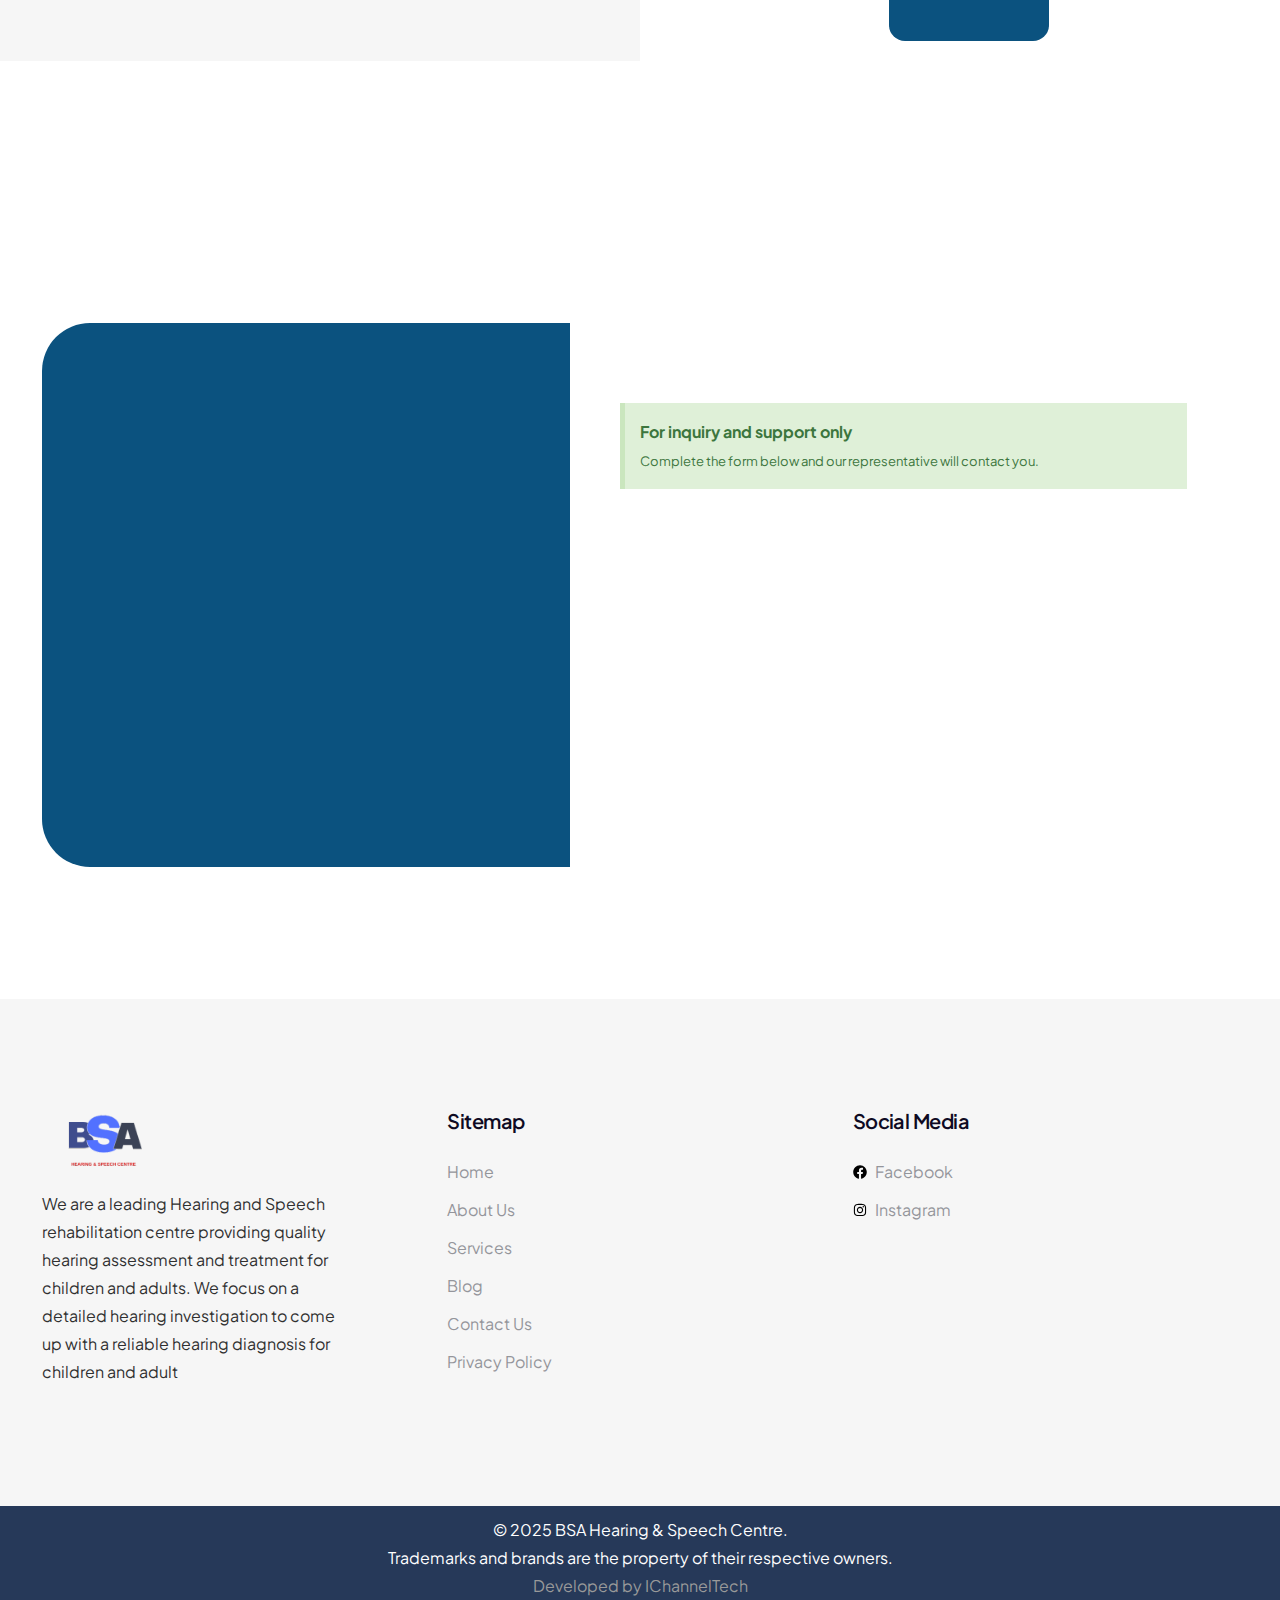
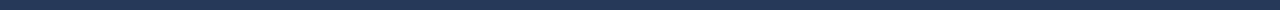
==== commit ddfc837c: "third commit" ====
--- a/index.html
+++ b/index.html
@@ -26,7 +26,7 @@
 <meta name="date" content="2022-03-12T15:15:29+01:00">
 <link rel="alternate" type="application/rss+xml" title="BSA Hearing &amp; Speech Centre &raquo; Feed" href="./feed/index.html">
 <link rel="alternate" type="application/rss+xml" title="BSA Hearing &amp; Speech Centre &raquo; Comments Feed" href="./comments/feed/index.html">
-<script type="4b2928ba7917750b82cdf8ff-text/javascript">
+<script type="f1b09ec924985d17ae414fa6-text/javascript">
 window._wpemojiSettings = {"baseUrl":"https:\/\/s.w.org\/images\/core\/emoji\/15.0.3\/72x72\/","ext":".png","svgUrl":"https:\/\/s.w.org\/images\/core\/emoji\/15.0.3\/svg\/","svgExt":".svg","source":{"concatemoji":".\/\/wp-includes\/js\/wp-emoji-release.min.js?ver=6.7.2"}};
 /*! This file is auto-generated */
 !function(i,n){var o,s,e;function c(e){try{var t={supportTests:e,timestamp:(new Date).valueOf()};sessionStorage.setItem(o,JSON.stringify(t))}catch(e){}}function p(e,t,n){e.clearRect(0,0,e.canvas.width,e.canvas.height),e.fillText(t,0,0);var t=new Uint32Array(e.getImageData(0,0,e.canvas.width,e.canvas.height).data),r=(e.clearRect(0,0,e.canvas.width,e.canvas.height),e.fillText(n,0,0),new Uint32Array(e.getImageData(0,0,e.canvas.width,e.canvas.height).data));return t.every(function(e,t){return e===r[t]})}function u(e,t,n){switch(t){case"flag":return n(e,"🏳️‍⚧️","🏳️​⚧️")?!1:!n(e,"🇺🇳","🇺​🇳")&&!n(e,"🏴󠁧󠁢󠁥󠁮󠁧󠁿","🏴​󠁧​󠁢​󠁥​󠁮​󠁧​󠁿");case"emoji":return!n(e,"🐦‍⬛","🐦​⬛")}return!1}function f(e,t,n){var r="undefined"!=typeof WorkerGlobalScope&&self instanceof WorkerGlobalScope?new OffscreenCanvas(300,150):i.createElement("canvas"),a=r.getContext("2d",{willReadFrequently:!0}),o=(a.textBaseline="top",a.font="600 32px Arial",{});return e.forEach(function(e){o[e]=t(a,e,n)}),o}function t(e){var t=i.createElement("script");t.src=e,t.defer=!0,i.head.appendChild(t)}"undefined"!=typeof Promise&&(o="wpEmojiSettingsSupports",s=["flag","emoji"],n.supports={everything:!0,everythingExceptFlag:!0},e=new Promise(function(e){i.addEventListener("DOMContentLoaded",e,{once:!0})}),new Promise(function(t){var n=function(){try{var e=JSON.parse(sessionStorage.getItem(o));if("object"==typeof e&&"number"==typeof e.timestamp&&(new Date).valueOf()<e.timestamp+604800&&"object"==typeof e.supportTests)return e.supportTests}catch(e){}return null}();if(!n){if("undefined"!=typeof Worker&&"undefined"!=typeof OffscreenCanvas&&"undefined"!=typeof URL&&URL.createObjectURL&&"undefined"!=typeof Blob)try{var e="postMessage("+f.toString()+"("+[JSON.stringify(s),u.toString(),p.toString()].join(",")+"));",r=new Blob([e],{type:"text/javascript"}),a=new Worker(URL.createObjectURL(r),{name:"wpTestEmojiSupports"});return void(a.onmessage=function(e){c(n=e.data),a.terminate(),t(n)})}catch(e){}c(n=f(s,u,p))}t(n)}).then(function(e){for(var t in e)n.supports[t]=e[t],n.supports.everything=n.supports.everything&&n.supports[t],"flag"!==t&&(n.supports.everythingExceptFlag=n.supports.everythingExceptFlag&&n.supports[t]);n.supports.everythingExceptFlag=n.supports.everythingExceptFlag&&!n.supports.flag,n.DOMReady=!1,n.readyCallback=function(){n.DOMReady=!0}}).then(function(){return e}).then(function(){var e;n.supports.everything||(n.readyCallback(),(e=n.source||{}).concatemoji?t(e.concatemoji):e.wpemoji&&e.twemoji&&(t(e.twemoji),t(e.wpemoji)))}))}((window,document),window._wpemojiSettings);
@@ -45,8 +45,354 @@
 		background: none !important;
 		padding: 0 !important;
 	}</style>
+<style id="create-block-better-chat-support-button-style-inline-css">/*!***************************************************************************************************************************************************************************************************************************************!*\
+  !*** css ./node_modules/css-loader/dist/cjs.js??ruleSet[1].rules[3].use[1]!./node_modules/postcss-loader/dist/cjs.js??ruleSet[1].rules[3].use[2]!./node_modules/sass-loader/dist/cjs.js??ruleSet[1].rules[3].use[3]!./src/style.scss ***!
+  \***************************************************************************************************************************************************************************************************************************************/
+@import url(https://fonts.googleapis.com/css2?family=Poppins:ital,wght@0,300;0,400;0,500;0,600;0,700;0,800;0,900;1,300;1,400;1,500;1,600;1,700;1,800;1,900&display=swap);
+/*!*******************************************************************************************************************************************************************************************************************************************!*\
+  !*** css ./node_modules/css-loader/dist/cjs.js??ruleSet[1].rules[3].use[1]!./node_modules/postcss-loader/dist/cjs.js??ruleSet[1].rules[3].use[2]!./node_modules/sass-loader/dist/cjs.js??ruleSet[1].rules[3].use[3]!./src/style.scss (1) ***!
+  \*******************************************************************************************************************************************************************************************************************************************/
+:root {
+  --color-primary: #0084ff;
+  --color-dark-primary: #0d1321;
+  --color-secondary: #0066ff;
+  --color-dark-secondary: #161e2e;
+  --color-active: #26c281;
+  --color-inactive: #f1a528;
+  --color-offline: #a4a4a4;
+  --color-message: #f1f0f0;
+  --color-light: #fff;
+  --color-dark: #222;
+  --color-dark-mode: #006289;
+  --color-dark-mode2: #0b5572;
+  --shadow: 0 7px 15px 1px rgb(55 62 70 / 7%);
+}
+
+[class*=mSupport] * {
+  margin: 0;
+  padding: 0;
+  box-sizing: border-box;
+}
+
+[class*=mSupport] {
+  font-family: "Poppins", sans-serif;
+}
+
+[class*=mSupport-button-] {
+  padding: 15px 30px;
+  border: none;
+  color: var(--color-light) !important;
+  border-radius: 5px;
+  font-weight: 600;
+  display: inline-flex;
+  font-size: 16px;
+  gap: 10px;
+  align-items: center;
+  transition: all 0.5s;
+  cursor: pointer;
+  text-decoration: none !important;
+  border: 1px solid var(--color-primary);
+  background-color: var(--color-light);
+}
+[class*=mSupport-button-] i {
+  font-size: 20px;
+  transition: all 0.5s;
+  margin-left: -5px;
+  color: var(--color-primary);
+}
+[class*=mSupport-button-]:hover {
+  background-color: var(--color-secondary);
+  color: var(--color-light);
+}
+[class*=mSupport-button-]:hover i {
+  color: var(--color-light);
+}
+[class*=mSupport-button-].mSupport-btn-rounded {
+  border-radius: 30px;
+}
+[class*=mSupport-button-].mSupport-btn-lg {
+  padding: 15px 35px;
+  font-size: 18px;
+}
+[class*=mSupport-button-].mSupport-btn-lg i {
+  font-size: 25px;
+}
+[class*=mSupport-button-].mSupport-btn-sm {
+  padding: 10px 15px;
+}
+[class*=mSupport-button-].mSupport-btn-effect:hover {
+  transform: translateY(-10px);
+}
+[class*=mSupport-button-].mSupport-btn-bg {
+  background-color: var(--color-primary);
+  color: var(--color-light);
+  border: none;
+}
+[class*=mSupport-button-].mSupport-btn-bg i {
+  color: var(--color-light);
+}
+[class*=mSupport-button-].mSupport-btn-bg:hover {
+  background-color: var(--color-secondary);
+}
+[class*=mSupport-button-].mSupport-button-3 {
+  background-color: var(--color-light);
+  color: var(--color-dark);
+  border-radius: 5px;
+  padding: 5px 10px;
+}
+[class*=mSupport-button-].mSupport-button-3 i {
+  width: 45px;
+  height: 45px;
+  border-radius: 50%;
+  padding: 0;
+  border: none;
+  font-size: 20px;
+  background: var(--color-primary);
+  color: var(--color-light);
+  display: flex;
+  align-items: center;
+  justify-content: center;
+  transition: all 0.5s;
+}
+[class*=mSupport-button-].mSupport-button-3:hover {
+  background-color: var(--color-secondary);
+  color: var(--color-light);
+}
+[class*=mSupport-button-].mSupport-button-3:hover i {
+  background-color: var(--color-light);
+  color: var(--color-primary);
+}
+[class*=mSupport-button-].mSupport-button-3.mSupport-btn-lg {
+  padding: 10px 15px;
+  font-size: 18px;
+}
+[class*=mSupport-button-].mSupport-button-3.mSupport-btn-lg i {
+  width: 50px;
+  height: 50px;
+}
+[class*=mSupport-button-].mSupport-button-3.mSupport-btn-sm {
+  font-size: 14px;
+}
+[class*=mSupport-button-].mSupport-button-3.mSupport-btn-sm i {
+  width: 40px;
+  height: 40px;
+}
+[class*=mSupport-button-].mSupport-button-3.mSupport-btn-rounded {
+  border-radius: 45px;
+}
+[class*=mSupport-button-].mSupport-button-3.mSupport-btn-bg {
+  background-color: var(--color-primary);
+  color: var(--color-light);
+}
+[class*=mSupport-button-].mSupport-button-3.mSupport-btn-bg i {
+  background-color: var(--color-light);
+  color: var(--color-primary);
+}
+[class*=mSupport-button-].mSupport-button-3.mSupport-btn-bg:hover {
+  background-color: var(--color-secondary);
+}
+[class*=mSupport-button-].avatar-active, [class*=mSupport-button-].avatar-inactive {
+  line-height: 1;
+  padding: 7px 18px 7px 10px;
+  border-radius: 5px;
+  position: relative;
+}
+[class*=mSupport-button-].avatar-active a, [class*=mSupport-button-].avatar-inactive a {
+  position: absolute;
+  width: 100%;
+  height: 100%;
+  left: 0;
+  top: 0;
+}
+[class*=mSupport-button-].avatar-active img, [class*=mSupport-button-].avatar-inactive img {
+  width: 55px;
+  height: 55px;
+  border-radius: 50%;
+  -o-object-fit: cover;
+     object-fit: cover;
+  padding: 0;
+  border: 1px solid var(--color-light) !important;
+}
+[class*=mSupport-button-].avatar-active.mSupport-btn-lg, [class*=mSupport-button-].avatar-inactive.mSupport-btn-lg {
+  padding: 10px 13px;
+}
+[class*=mSupport-button-].avatar-active.mSupport-btn-lg .title, [class*=mSupport-button-].avatar-inactive.mSupport-btn-lg .title {
+  font-size: 17px;
+}
+[class*=mSupport-button-].avatar-active.mSupport-btn-lg img, [class*=mSupport-button-].avatar-inactive.mSupport-btn-lg img {
+  width: 60px;
+  height: 60px;
+}
+[class*=mSupport-button-].avatar-active.mSupport-btn-sm .title, [class*=mSupport-button-].avatar-inactive.mSupport-btn-sm .title {
+  font-size: 13px;
+}
+[class*=mSupport-button-].avatar-active.mSupport-btn-sm img, [class*=mSupport-button-].avatar-inactive.mSupport-btn-sm img {
+  width: 50px;
+  height: 50px;
+}
+[class*=mSupport-button-].avatar-active .info-wrapper, [class*=mSupport-button-].avatar-inactive .info-wrapper {
+  text-align: left;
+}
+[class*=mSupport-button-].avatar-active .info, [class*=mSupport-button-].avatar-inactive .info {
+  font-size: 10px;
+  margin-bottom: 7px;
+  line-height: 1;
+}
+[class*=mSupport-button-].avatar-active .title, [class*=mSupport-button-].avatar-inactive .title {
+  margin-bottom: 7px;
+  font-weight: 700;
+  line-height: 1;
+  font-size: 16px;
+}
+[class*=mSupport-button-].avatar-active .online, [class*=mSupport-button-].avatar-inactive .online {
+  display: inline-block;
+  padding: 5px;
+  background-color: var(--color-active);
+  font-size: 10px;
+  border-radius: 5px;
+  line-height: 1;
+}
+[class*=mSupport-button-].avatar-active .offline, [class*=mSupport-button-].avatar-inactive .offline {
+  display: inline-block;
+  padding: 5px;
+  background-color: var(--color-active);
+  font-size: 10px;
+  border-radius: 5px;
+  line-height: 1;
+}
+[class*=mSupport-button-].avatar-active.mSupport-btn-rounded, [class*=mSupport-button-].avatar-inactive.mSupport-btn-rounded {
+  border-radius: 50px;
+}
+[class*=mSupport-button-].avatar-active .offline {
+  display: none;
+}
+[class*=mSupport-button-].avatar-inactive {
+  border: none;
+}
+[class*=mSupport-button-].avatar-inactive, [class*=mSupport-button-].avatar-inactive:hover {
+  background-color: var(--color-offline) !important;
+  color: var(--color-light) !important;
+  cursor: not-allowed;
+  border-color: var(--color-dark) !important;
+}
+[class*=mSupport-button-].avatar-inactive .online, [class*=mSupport-button-].avatar-inactive:hover .online {
+  display: none;
+}
+[class*=mSupport-button-].avatar-inactive .offline, [class*=mSupport-button-].avatar-inactive:hover .offline {
+  background-color: var(--color-inactive) !important;
+}
+
+@media screen and (max-width: 991px) {
+  .mSupport-desktop-only {
+    display: none;
+  }
+}
+
+@media screen and (min-width: 991px) {
+  .mSupport-tablet-only {
+    display: none;
+  }
+}
+@media screen and (max-width: 576px) {
+  .mSupport-tablet-only {
+    display: none;
+  }
+}
+
+@media screen and (min-width: 576px) {
+  .mSupport-mobile-only {
+    display: none;
+  }
+}
+
+@media screen and (min-width: 991px) {
+  .mSupport-mobile-tablet-only {
+    display: none;
+  }
+}
+
+.avatar-inactive a {
+  display: none;
+}
+
+.mSupportButtons-align-right {
+  text-align: right;
+}
+
+.mSupportButtons-align-center {
+  text-align: center;
+}
+
+.mSupportButtons-align-left {
+  text-align: left;
+}
+
+.mSupportButtons {
+  text-decoration: none;
+}
+
+.wp-block-block-course-buttons, .wp-block-create-block-better-chat-support-button {
+  background-color: var(--color-primary);
+  color: var(--color-light);
+  padding: 10px 20px;
+  text-decoration: none;
+}
+.wp-block-block-course-buttons:hover, .wp-block-create-block-better-chat-support-button:hover {
+  color: var(--color-light);
+  opacity: 0.85;
+}
+.wp-block-block-course-buttons.border-squared, .wp-block-create-block-better-chat-support-button.border-squared {
+  border-radius: 0 !important;
+}
+.wp-block-block-course-buttons.border-rounded, .wp-block-create-block-better-chat-support-button.border-rounded {
+  border-radius: 40px !important;
+}
+.wp-block-block-course-buttons.size-small, .wp-block-create-block-better-chat-support-button.size-small {
+  font-size: 16px;
+  padding: 10px 15px;
+}
+.wp-block-block-course-buttons.size-medium, .wp-block-create-block-better-chat-support-button.size-medium {
+  font-size: 16px;
+  padding: 15px 30px;
+}
+.wp-block-block-course-buttons.size-large, .wp-block-create-block-better-chat-support-button.size-large {
+  font-size: 18px;
+  padding: 15px 35px;
+}
+.wp-block-block-course-buttons.block-button-wrapper, .wp-block-create-block-better-chat-support-button.block-button-wrapper {
+  display: inline-block;
+  margin-top: 10px;
+  margin-bottom: 10px;
+}
+.wp-block-block-course-buttons .block-button-title, .wp-block-create-block-better-chat-support-button .block-button-title {
+  margin: 0;
+  flex-grow: 1;
+  border: none;
+  padding: 15px 20px;
+  border-radius: 40px;
+  cursor: pointer;
+}
+.wp-block-block-course-buttons span, .wp-block-create-block-better-chat-support-button span {
+  font-size: inherit;
+  width: auto;
+  height: auto;
+}
+
+.button-wrapper {
+  margin-bottom: 16px;
+}
+
+.mSupport-editor {
+  max-width: 840px;
+  margin-left: auto;
+  margin-right: auto;
+}
+
+/*# sourceMappingURL=style-index.css.map*/</style>
 <style id="classic-theme-styles-inline-css">/*! This file is auto-generated */
 .wp-block-button__link{color:#fff;background-color:#32373c;border-radius:9999px;box-shadow:none;text-decoration:none;padding:calc(.667em + 2px) calc(1.333em + 2px);font-size:1.125em}.wp-block-file__button{background:#32373c;color:#fff;text-decoration:none}</style>
+<link rel="stylesheet" id="fontawesome-css" href="./wp-content/plugins/better-chat-support/assets/css/all.min.css?ver=1.0" media="">
+<link rel="stylesheet" id="mcs-main-css" href="./wp-content/plugins/better-chat-support/assets/css/mSupport-main.css?ver=1.0" media="">
 <link rel="stylesheet" id="contact-form-7-css" href="./wp-content/plugins/contact-form-7/includes/css/styles.css?ver=6.0.5" media="all">
 <link rel="stylesheet" id="sr7css-css" href="./wp-content/plugins/revslider/public/css/sr7.css?ver=6.7.28" media="all">
 <link rel="stylesheet" id="hfe-style-css" href="./wp-content/plugins/header-footer-elementor/assets/css/header-footer-elementor.css?ver=2.2.4" media="all">
@@ -67,10 +413,11 @@
 <link rel="stylesheet" id="ep-advanced-icon-box-css" href="./wp-content/plugins/bdthemes-element-pack/assets/css/ep-advanced-icon-box.css?ver=7.15.7" media="all">
 <link rel="stylesheet" id="widget-pp-info-box-css" href="./wp-content/plugins/powerpack-elements/assets/css/min/widget-info-box.min.css?ver=2.12.2" media="all">
 <link rel="stylesheet" id="ep-call-out-css" href="./wp-content/plugins/bdthemes-element-pack/assets/css/ep-call-out.css?ver=7.15.7" media="all">
+<link rel="stylesheet" id="ui-e-post-grid-css" href="./wp-content/plugins/uicore-elements/assets/css/elements/post-grid.css?ver=1.2.1" media="all">
 <link rel="stylesheet" id="uicore-blog-st-css" href="./wp-content/uploads/uicore-blog.css?ver=9951" media="all">
 <link rel="stylesheet" id="e-animation-zoomIn-css" href="./wp-content/plugins/elementor/assets/lib/animations/styles/zoomIn.min.css?ver=3.28.2" media="all">
 <link rel="stylesheet" id="widget-alert-css" href="./wp-content/plugins/elementor/assets/css/widget-alert.min.css?ver=3.28.2" media="all">
-<link rel="stylesheet" id="elementor-post-6698-css" href="./wp-content/uploads/elementor/css/post-6698.css?ver=1744286074" media="all">
+<link rel="stylesheet" id="elementor-post-6698-css" href="./wp-content/uploads/elementor/css/post-6698.css?ver=1744374530" media="all">
 <link rel="stylesheet" id="hfe-elementor-icons-css" href="./wp-content/plugins/elementor/assets/lib/eicons/css/elementor-icons.min.css?ver=5.34.0" media="all">
 <link rel="stylesheet" id="hfe-icons-list-css" href="./wp-content/plugins/elementor/assets/css/widget-icon-list.min.css?ver=3.24.3" media="all">
 <link rel="stylesheet" id="hfe-social-icons-css" href="./wp-content/plugins/elementor/assets/css/widget-social-icons.min.css?ver=3.24.0" media="all">
@@ -79,13 +426,13 @@
 <link rel="stylesheet" id="hfe-nav-menu-icons-css" href="./wp-content/plugins/elementor/assets/lib/font-awesome/css/solid.css?ver=5.15.3" media="all">
 <link rel="stylesheet" id="uicore_global-css" href="./wp-content/uploads/uicore-global.css?ver=9951" media="all">
 <link rel="stylesheet" id="elementor-gf-local-plusjakartasans-css" href="./wp-content/uploads/elementor/google-fonts/css/plusjakartasans.css?ver=1743510605" media="all">
-<script id="jquery-core-js-extra" type="4b2928ba7917750b82cdf8ff-text/javascript">var pp = {"ajax_url":".\/\/wp-admin\/admin-ajax.php"};</script>
-<script src="./wp-includes/js/jquery/jquery.min.js?ver=3.7.1" id="jquery-core-js" type="4b2928ba7917750b82cdf8ff-text/javascript"></script>
-<script src="./wp-includes/js/jquery/jquery-migrate.min.js?ver=3.4.1" id="jquery-migrate-js" type="4b2928ba7917750b82cdf8ff-text/javascript"></script>
-<script id="jquery-js-after" type="4b2928ba7917750b82cdf8ff-text/javascript">!function($){"use strict";$(document).ready(function(){$(this).scrollTop()>100&&$(".hfe-scroll-to-top-wrap").removeClass("hfe-scroll-to-top-hide"),$(window).scroll(function(){$(this).scrollTop()<100?$(".hfe-scroll-to-top-wrap").fadeOut(300):$(".hfe-scroll-to-top-wrap").fadeIn(300)}),$(".hfe-scroll-to-top-wrap").on("click",function(){$("html, body").animate({scrollTop:0},300);return!1})})}(jQuery);</script>
-<script src="./wp-content/plugins/revslider/public/js/libs/tptools.js?ver=6.7.28" id="tp-tools-js" async data-wp-strategy="async" type="4b2928ba7917750b82cdf8ff-text/javascript"></script>
-<script src="./wp-content/plugins/revslider/public/js/sr7.js?ver=6.7.28" id="sr7-js" async data-wp-strategy="async" type="4b2928ba7917750b82cdf8ff-text/javascript"></script>
-<script src="./wp-content/plugins/elementor/assets/lib/font-awesome/js/v4-shims.min.js?ver=3.28.2" id="font-awesome-4-shim-js" type="4b2928ba7917750b82cdf8ff-text/javascript"></script>
+<script id="jquery-core-js-extra" type="f1b09ec924985d17ae414fa6-text/javascript">var pp = {"ajax_url":".\/\/wp-admin\/admin-ajax.php"};</script>
+<script src="./wp-includes/js/jquery/jquery.min.js?ver=3.7.1" id="jquery-core-js" type="f1b09ec924985d17ae414fa6-text/javascript"></script>
+<script src="./wp-includes/js/jquery/jquery-migrate.min.js?ver=3.4.1" id="jquery-migrate-js" type="f1b09ec924985d17ae414fa6-text/javascript"></script>
+<script id="jquery-js-after" type="f1b09ec924985d17ae414fa6-text/javascript">!function($){"use strict";$(document).ready(function(){$(this).scrollTop()>100&&$(".hfe-scroll-to-top-wrap").removeClass("hfe-scroll-to-top-hide"),$(window).scroll(function(){$(this).scrollTop()<100?$(".hfe-scroll-to-top-wrap").fadeOut(300):$(".hfe-scroll-to-top-wrap").fadeIn(300)}),$(".hfe-scroll-to-top-wrap").on("click",function(){$("html, body").animate({scrollTop:0},300);return!1})})}(jQuery);</script>
+<script src="./wp-content/plugins/revslider/public/js/libs/tptools.js?ver=6.7.28" id="tp-tools-js" async data-wp-strategy="async" type="f1b09ec924985d17ae414fa6-text/javascript"></script>
+<script src="./wp-content/plugins/revslider/public/js/sr7.js?ver=6.7.28" id="sr7-js" async data-wp-strategy="async" type="f1b09ec924985d17ae414fa6-text/javascript"></script>
+<script src="./wp-content/plugins/elementor/assets/lib/font-awesome/js/v4-shims.min.js?ver=3.28.2" id="font-awesome-4-shim-js" type="f1b09ec924985d17ae414fa6-text/javascript"></script>
 <link rel="https://api.w.org/" href="./wp-json/index.html">
 <link rel="alternate" title="JSON" type="application/json" href="./wp-json/wp/v2/pages/6698/index.html">
 <link rel="EditURI" type="application/rsd+xml" title="RSD" href="./xmlrpc.php?rsd">
@@ -94,7 +441,13 @@
 <link rel="alternate" title="oEmbed (JSON)" type="application/json+oembed" href="./wp-json/oembed/1.0/embed/index.html?url=.%2F%2F">
 <link rel="alternate" title="oEmbed (XML)" type="text/xml+oembed" href="./wp-json/oembed/1.0/embed/index.html?url=.%2F%2F#038;format=xml">
 <meta name="generator" content="Elementor 3.28.2; features: e_font_icon_svg, additional_custom_breakpoints, e_local_google_fonts, e_element_cache; settings: css_print_method-external, google_font-enabled, font_display-swap">
-<meta name="theme-color" content="#0B527F">
+<!-- Google tag (gtag.js) -->
+<script async src="https://www.googletagmanager.com/gtag/js?id=G-N2QKL7NFYT" type="f1b09ec924985d17ae414fa6-text/javascript"></script>
+<script type="f1b09ec924985d17ae414fa6-text/javascript">window.dataLayer = window.dataLayer || [];
+  function gtag(){dataLayer.push(arguments);}
+  gtag('js', new Date());
+
+  gtag('config', 'G-N2QKL7NFYT');</script><meta name="theme-color" content="#0B527F">
         <link rel="shortcut icon" href="./wp-content/uploads/2025/03/uiz-300-x-150-px.png">
 		<link rel="icon" href="./wp-content/uploads/2025/03/uiz-300-x-150-px.png">
 		<link rel="apple-touch-icon" sizes="152x152" href="./wp-content/uploads/2025/03/uiz-300-x-150-px.png">
@@ -124,7 +477,7 @@
 <link rel="icon" href="./wp-content/uploads/2025/03/cropped-uiz-300-x-150-px-1-192x192.png" sizes="192x192">
 <link rel="apple-touch-icon" href="./wp-content/uploads/2025/03/cropped-uiz-300-x-150-px-1-180x180.png">
 <meta name="msapplication-TileImage" content="./wp-content/uploads/2025/03/cropped-uiz-300-x-150-px-1-270x270.png">
-<script type="4b2928ba7917750b82cdf8ff-text/javascript">
+<script type="f1b09ec924985d17ae414fa6-text/javascript">
 	window._tpt			??= {};
 	window.SR7			??= {};
 	_tpt.R				??= {};
@@ -137,7 +490,7 @@
 	SR7.E				??= {};
 	SR7.E.gAddons		??= {};
 	SR7.E.php 			??= {};
-	SR7.E.nonce			= 'ef18d19093';
+	SR7.E.nonce			= 'bf846a4af2';
 	SR7.E.ajaxurl		= './/wp-admin/admin-ajax.php';
 	SR7.E.resturl		= './/wp-json/';
 	SR7.E.slug_path		= 'revslider/revslider.php';
@@ -1090,7 +1443,7 @@
 				</div>
 				<div class="elementor-element elementor-element-87258ea elementor-widget elementor-widget-html" data-id="87258ea" data-element_type="widget" data-widget_type="html.default">
 				<div class="elementor-widget-container">
-					<script src="https://www.cognitoforms.com/f/seamless.js" data-key="WSvF0sVNtk6P38M9xLINVQ" data-form="4" type="4b2928ba7917750b82cdf8ff-text/javascript"></script>				</div>
+					<script src="https://www.cognitoforms.com/f/seamless.js" data-key="WSvF0sVNtk6P38M9xLINVQ" data-form="4" type="f1b09ec924985d17ae414fa6-text/javascript"></script>				</div>
 				</div>
 					</div>
 		</div>
@@ -1143,15 +1496,15 @@
 											</a>
 									</li>
 								<li class="elementor-icon-list-item">
-											<a href="https://static.ichanneltech.com/#services">
-
-											<span class="elementor-icon-list-text">Services</span>
+											<a href="./index.html#about-us">
+
+											<span class="elementor-icon-list-text">About Us</span>
 											</a>
 									</li>
 								<li class="elementor-icon-list-item">
-											<a href="https://static.ichanneltech.com/#about-us">
-
-											<span class="elementor-icon-list-text">About Us</span>
+											<a href="./index.html#services">
+
+											<span class="elementor-icon-list-text">Services</span>
 											</a>
 									</li>
 								<li class="elementor-icon-list-item">
@@ -1164,6 +1517,12 @@
 											<a href="https://static.ichanneltech.com/contact-us">
 
 											<span class="elementor-icon-list-text">Contact Us</span>
+											</a>
+									</li>
+								<li class="elementor-icon-list-item">
+											<a href="./privacy-policy/index.html">
+
+											<span class="elementor-icon-list-text">Privacy Policy</span>
 											</a>
 									</li>
 						</ul>
@@ -1263,9 +1622,45 @@
 		</div>
 		<!-- 1.6 uicore_body_end -->
 </div>
-<!-- 1.7 uicore_after_body_content --><script type="4b2928ba7917750b82cdf8ff-text/javascript">var uicore_frontend = {'back':'Back', 'rtl' : '','mobile_br' : '1025'};
+<!-- 1.7 uicore_after_body_content --><script type="f1b09ec924985d17ae414fa6-text/javascript">var uicore_frontend = {'back':'Back', 'rtl' : '','mobile_br' : '1025'};
  console.log( 'Using Rise v.4.1.0');
- console.log( 'Powered By UiCore Framework v.6.1.0');</script> <script type="application/ld+json" id="slim-seo-schema">{"@context":"https://schema.org","@graph":[{"@type":"WebSite","@id":".//#website","url":".//","name":"BSA Hearing & Speech Centre","description":"Leading Hearing and Speech Rehabilitation Centre","inLanguage":"en-US","potentialAction":{"@id":".//#searchaction"},"publisher":{"@id":".//#organization"}},{"@type":"SearchAction","@id":".//#searchaction","target":".//?s={search_term_string}","query-input":"required name=search_term_string"},{"@type":"WebPage","@id":".//#webpage","url":".//","inLanguage":"en-US","name":"BSA Hearing & Speech Centre – Leading Hearing and Speech Rehabilitation Centre","description":"Comprehensive hearing care for every stage of life. From advanced hearing aids to tailored rehabilitation, we assist you in reconnecting with the world of sound","datePublished":"2022-03-12T15:15:29+01:00","dateModified":"2025-04-10T12:32:12+01:00","isPartOf":{"@id":".//#website"},"potentialAction":{"@id":".//#readaction"},"about":{"@id":".//#organization"},"primaryImageOfPage":{"@id":".//#thumbnail"},"image":{"@id":".//#thumbnail"}},{"@type":"ReadAction","@id":".//#readaction","target":".//"},{"@type":"Organization","@id":".//#organization","url":".//","name":"BSA Hearing & Speech Centre"},{"@type":"ImageObject","@id":".//#thumbnail","url":".//wp-content/uploads/2025/04/11.jpg","contentUrl":".//wp-content/uploads/2025/04/11.jpg","width":1200,"height":628}]}</script>			<script type="4b2928ba7917750b82cdf8ff-text/javascript">const lazyloadRunObserver = () => {
+ console.log( 'Powered By UiCore Framework v.6.1.0');</script> 
+  <div class="mSupport mSupport-everywhere-only   ">
+      <button class="mSupport-bubble bubble mSupport-btn-rounded mSupport-btn-bg">
+    <div class="bubble__icon bubble-animation1">
+    <span class="bubble__icon--open"><i class="fab fa-facebook-messenger"></i></span>
+    <span class="bubble__icon--close"><i class="far fa-window-close"></i></span>
+    </div>How may I help you?</button>      <div class="mSupport__popup animation11 chat-availability" data-timezone="Africa/Lagos" data-availability='{ "sunday":"0:00-23:59", "monday":"0:00-23:59", "tuesday":"0:00-23:59", "wednesday":"0:00-23:59", "thursday":"0:00-23:59", "friday":"0:00-23:59", "saturday":"0:00-23:59" }'>
+        <div class="mSupport__popup--header header-center">
+          <div class="image">
+          <img src="./wp-content/uploads/2025/03/uiz-300-x-150-px.png">
+          </div>
+          <div class="info">
+          <h4 class="info__name">BSA Support</h4>
+            <p class="info__title">Typically replies within a day</p>
+          </div>
+        </div>
+        <div class="mSupport__popup--content">
+          <div class="current-time"></div>
+          <div class="sms">
+            <div class="sms__user">
+            <img src="./wp-content/uploads/2025/03/uiz-300-x-150-px.png">
+            </div>
+            <div class="sms__text">
+              <p>
+              Hello, Welcome to the site. Please click below button for chatting me through messenger.              </p>
+            </div>
+          </div>
+          <button class="mSupport__send-message">
+          <i class="fab fa-facebook-messenger"></i>Send a message            <a href="https://www.m.me/1557237444496386" target="_blank"></a>
+          </button>
+          <span class="wcp-branding">Powered by <a target="_blank" href="https://wpchatplugins.com/"><strong>WpChatPlugins</strong></a></span>
+        </div>
+      </div>
+    </div>
+
+
+<script type="application/ld+json" id="slim-seo-schema">{"@context":"https://schema.org","@graph":[{"@type":"WebSite","@id":".//#website","url":".//","name":"BSA Hearing & Speech Centre","description":"Leading Hearing and Speech Rehabilitation Centre","inLanguage":"en-US","potentialAction":{"@id":".//#searchaction"},"publisher":{"@id":".//#organization"}},{"@type":"SearchAction","@id":".//#searchaction","target":".//?s={search_term_string}","query-input":"required name=search_term_string"},{"@type":"WebPage","@id":".//#webpage","url":".//","inLanguage":"en-US","name":"BSA Hearing & Speech Centre – Leading Hearing and Speech Rehabilitation Centre","description":"Comprehensive hearing care for every stage of life. From advanced hearing aids to tailored rehabilitation, we assist you in reconnecting with the world of sound","datePublished":"2022-03-12T15:15:29+01:00","dateModified":"2025-04-10T12:32:12+01:00","isPartOf":{"@id":".//#website"},"potentialAction":{"@id":".//#readaction"},"about":{"@id":".//#organization"},"primaryImageOfPage":{"@id":".//#thumbnail"},"image":{"@id":".//#thumbnail"}},{"@type":"ReadAction","@id":".//#readaction","target":".//"},{"@type":"Organization","@id":".//#organization","url":".//","name":"BSA Hearing & Speech Centre"},{"@type":"ImageObject","@id":".//#thumbnail","url":".//wp-content/uploads/2025/04/11.jpg","contentUrl":".//wp-content/uploads/2025/04/11.jpg","width":1200,"height":628}]}</script>			<script type="f1b09ec924985d17ae414fa6-text/javascript">const lazyloadRunObserver = () => {
 					const lazyloadBackgrounds = document.querySelectorAll( `.e-con.e-parent:not(.e-lazyloaded)` );
 					const lazyloadBackgroundObserver = new IntersectionObserver( ( entries ) => {
 						entries.forEach( ( entry ) => {
@@ -1289,32 +1684,35 @@
 				events.forEach( ( event ) => {
 					document.addEventListener( event, lazyloadRunObserver );
 				} );</script>
-			<link rel="stylesheet" id="elementor-post-6702-css" href="./wp-content/uploads/elementor/css/post-6702.css?ver=1744292959" media="all">
-<link rel="stylesheet" id="ui-e-post-grid-css" href="./wp-content/plugins/uicore-elements/assets/css/elements/post-grid.css?ver=1.2.1" media="all">
+			<link rel="stylesheet" id="elementor-post-6702-css" href="./wp-content/uploads/elementor/css/post-6702.css?ver=1744372841" media="all">
 <link rel="stylesheet" id="widget-icon-list-css" href="./wp-content/plugins/elementor/assets/css/widget-icon-list.min.css?ver=3.28.2" media="all">
-<script src="./wp-includes/js/dist/hooks.min.js?ver=4d63a3d491d11ffd8ac6" id="wp-hooks-js" type="4b2928ba7917750b82cdf8ff-text/javascript"></script>
-<script src="./wp-includes/js/dist/i18n.min.js?ver=5e580eb46a90c2b997e6" id="wp-i18n-js" type="4b2928ba7917750b82cdf8ff-text/javascript"></script>
-<script id="wp-i18n-js-after" type="4b2928ba7917750b82cdf8ff-text/javascript">
+<script src="./wp-includes/js/dist/vendor/moment.min.js?ver=2.30.1" id="moment-js" type="f1b09ec924985d17ae414fa6-text/javascript"></script>
+<script id="moment-js-after" type="f1b09ec924985d17ae414fa6-text/javascript">moment.updateLocale( 'en_US', {"months":["January","February","March","April","May","June","July","August","September","October","November","December"],"monthsShort":["Jan","Feb","Mar","Apr","May","Jun","Jul","Aug","Sep","Oct","Nov","Dec"],"weekdays":["Sunday","Monday","Tuesday","Wednesday","Thursday","Friday","Saturday"],"weekdaysShort":["Sun","Mon","Tue","Wed","Thu","Fri","Sat"],"week":{"dow":0},"longDateFormat":{"LT":"g:i a","LTS":null,"L":null,"LL":"F j, Y","LLL":"F j, Y g:i a","LLLL":null}} );</script>
+<script src="./wp-content/plugins/better-chat-support/assets/js/moment-timezone-with-data.min.js?ver=1.0" id="moment-timezone-js" type="f1b09ec924985d17ae414fa6-text/javascript"></script>
+<script src="./wp-content/plugins/better-chat-support/assets/js/mSupport-main.js?ver=1.0" id="mcs-main-js" type="f1b09ec924985d17ae414fa6-text/javascript"></script>
+<script src="./wp-includes/js/dist/hooks.min.js?ver=4d63a3d491d11ffd8ac6" id="wp-hooks-js" type="f1b09ec924985d17ae414fa6-text/javascript"></script>
+<script src="./wp-includes/js/dist/i18n.min.js?ver=5e580eb46a90c2b997e6" id="wp-i18n-js" type="f1b09ec924985d17ae414fa6-text/javascript"></script>
+<script id="wp-i18n-js-after" type="f1b09ec924985d17ae414fa6-text/javascript">
 wp.i18n.setLocaleData( { 'text directionltr': [ 'ltr' ] } );
 </script>
-<script src="./wp-content/plugins/contact-form-7/includes/swv/js/index.js?ver=6.0.5" id="swv-js" type="4b2928ba7917750b82cdf8ff-text/javascript"></script>
-<script id="contact-form-7-js-before" type="4b2928ba7917750b82cdf8ff-text/javascript">var wpcf7 = {
+<script src="./wp-content/plugins/contact-form-7/includes/swv/js/index.js?ver=6.0.5" id="swv-js" type="f1b09ec924985d17ae414fa6-text/javascript"></script>
+<script id="contact-form-7-js-before" type="f1b09ec924985d17ae414fa6-text/javascript">var wpcf7 = {
     "api": {
         "root": ".\/\/wp-json\/",
         "namespace": "contact-form-7\/v1"
     }
 };</script>
-<script src="./wp-content/plugins/contact-form-7/includes/js/index.js?ver=6.0.5" id="contact-form-7-js" type="4b2928ba7917750b82cdf8ff-text/javascript"></script>
-<script id="bdt-uikit-js-extra" type="4b2928ba7917750b82cdf8ff-text/javascript">var element_pack_ajax_login_config = {"ajaxurl":".\/\/wp-admin\/admin-ajax.php","language":"en","loadingmessage":"Sending user info, please wait...","unknownerror":"Unknown error, make sure access is correct!"};
-var ElementPackConfig = {"ajaxurl":".\/\/wp-admin\/admin-ajax.php","nonce":"ce8be83bd0","data_table":{"language":{"sLengthMenu":"Show _MENU_ Entries","sInfo":"Showing _START_ to _END_ of _TOTAL_ entries","sSearch":"Search :","sZeroRecords":"No matching records found","oPaginate":{"sPrevious":"Previous","sNext":"Next"}}},"contact_form":{"sending_msg":"Sending message please wait...","captcha_nd":"Invisible captcha not defined!","captcha_nr":"Could not get invisible captcha response!"},"mailchimp":{"subscribing":"Subscribing you please wait..."},"search":{"more_result":"More Results","search_result":"SEARCH RESULT","not_found":"not found"},"words_limit":{"read_more":"[read more]","read_less":"[read less]"},"elements_data":{"sections":[],"columns":[],"widgets":[]}};</script>
-<script src="./wp-content/plugins/bdthemes-element-pack/assets/js/bdt-uikit.min.js?ver=3.21.7" id="bdt-uikit-js" type="4b2928ba7917750b82cdf8ff-text/javascript"></script>
-<script src="./wp-content/plugins/elementor/assets/js/webpack.runtime.min.js?ver=3.28.2" id="elementor-webpack-runtime-js" type="4b2928ba7917750b82cdf8ff-text/javascript"></script>
-<script src="./wp-content/plugins/elementor/assets/js/frontend-modules.min.js?ver=3.28.2" id="elementor-frontend-modules-js" type="4b2928ba7917750b82cdf8ff-text/javascript"></script>
-<script src="./wp-includes/js/jquery/ui/core.min.js?ver=1.13.3" id="jquery-ui-core-js" type="4b2928ba7917750b82cdf8ff-text/javascript"></script>
-<script id="elementor-frontend-js-extra" type="4b2928ba7917750b82cdf8ff-text/javascript">var uael_particles_script = {"uael_particles_url":".\/\/wp-content\/plugins\/ultimate-elementor\/assets\/min-js\/uael-particles.min.js","particles_url":".\/\/wp-content\/plugins\/ultimate-elementor\/assets\/lib\/particles\/particles.min.js","snowflakes_image":".\/\/wp-content\/plugins\/ultimate-elementor\/assets\/img\/snowflake.svg","gift":".\/\/wp-content\/plugins\/ultimate-elementor\/assets\/img\/gift.png","tree":".\/\/wp-content\/plugins\/ultimate-elementor\/assets\/img\/tree.png","skull":".\/\/wp-content\/plugins\/ultimate-elementor\/assets\/img\/skull.png","ghost":".\/\/wp-content\/plugins\/ultimate-elementor\/assets\/img\/ghost.png","moon":".\/\/wp-content\/plugins\/ultimate-elementor\/assets\/img\/moon.png","bat":".\/\/wp-content\/plugins\/ultimate-elementor\/assets\/img\/bat.png","pumpkin":".\/\/wp-content\/plugins\/ultimate-elementor\/assets\/img\/pumpkin.png"};</script>
-<script id="elementor-frontend-js-before" type="4b2928ba7917750b82cdf8ff-text/javascript">var elementorFrontendConfig = {"environmentMode":{"edit":false,"wpPreview":false,"isScriptDebug":false},"i18n":{"shareOnFacebook":"Share on Facebook","shareOnTwitter":"Share on Twitter","pinIt":"Pin it","download":"Download","downloadImage":"Download image","fullscreen":"Fullscreen","zoom":"Zoom","share":"Share","playVideo":"Play Video","previous":"Previous","next":"Next","close":"Close","a11yCarouselPrevSlideMessage":"Previous slide","a11yCarouselNextSlideMessage":"Next slide","a11yCarouselFirstSlideMessage":"This is the first slide","a11yCarouselLastSlideMessage":"This is the last slide","a11yCarouselPaginationBulletMessage":"Go to slide"},"is_rtl":false,"breakpoints":{"xs":0,"sm":480,"md":768,"lg":1025,"xl":1440,"xxl":1600},"responsive":{"breakpoints":{"mobile":{"label":"Mobile Portrait","value":767,"default_value":767,"direction":"max","is_enabled":true},"mobile_extra":{"label":"Mobile Landscape","value":880,"default_value":880,"direction":"max","is_enabled":false},"tablet":{"label":"Tablet Portrait","value":1024,"default_value":1024,"direction":"max","is_enabled":true},"tablet_extra":{"label":"Tablet Landscape","value":1200,"default_value":1200,"direction":"max","is_enabled":false},"laptop":{"label":"Laptop","value":1366,"default_value":1366,"direction":"max","is_enabled":false},"widescreen":{"label":"Widescreen","value":2400,"default_value":2400,"direction":"min","is_enabled":false}},"hasCustomBreakpoints":false},"version":"3.28.2","is_static":false,"experimentalFeatures":{"e_font_icon_svg":true,"additional_custom_breakpoints":true,"container":true,"e_local_google_fonts":true,"nested-elements":true,"editor_v2":true,"e_element_cache":true,"home_screen":true,"launchpad-checklist":true},"urls":{"assets":".\/\/wp-content\/plugins\/elementor\/assets\/","ajaxurl":".\/\/wp-admin\/admin-ajax.php","uploadUrl":".\/\/wp-content\/uploads"},"nonces":{"floatingButtonsClickTracking":"31d926804e"},"swiperClass":"swiper","settings":{"page":{"element_pack_global_tooltip_width":{"unit":"px","size":"","sizes":[]},"element_pack_global_tooltip_width_tablet":{"unit":"px","size":"","sizes":[]},"element_pack_global_tooltip_width_mobile":{"unit":"px","size":"","sizes":[]},"element_pack_global_tooltip_padding":{"unit":"px","top":"","right":"","bottom":"","left":"","isLinked":true},"element_pack_global_tooltip_padding_tablet":{"unit":"px","top":"","right":"","bottom":"","left":"","isLinked":true},"element_pack_global_tooltip_padding_mobile":{"unit":"px","top":"","right":"","bottom":"","left":"","isLinked":true},"element_pack_global_tooltip_border_radius":{"unit":"px","top":"","right":"","bottom":"","left":"","isLinked":true},"element_pack_global_tooltip_border_radius_tablet":{"unit":"px","top":"","right":"","bottom":"","left":"","isLinked":true},"element_pack_global_tooltip_border_radius_mobile":{"unit":"px","top":"","right":"","bottom":"","left":"","isLinked":true}},"editorPreferences":[]},"kit":{"active_breakpoints":["viewport_mobile","viewport_tablet"],"global_image_lightbox":"yes","lightbox_enable_counter":"yes","lightbox_enable_fullscreen":"yes","lightbox_enable_zoom":"yes","lightbox_enable_share":"yes","lightbox_title_src":"title","lightbox_description_src":"description"},"post":{"id":6698,"title":"BSA%20Hearing%20%26%20Speech%20Centre%20%E2%80%93%20Leading%20Hearing%20and%20Speech%20Rehabilitation%20Centre","excerpt":"","featuredImage":".\/\/wp-content\/uploads\/2025\/04\/11-1024x536.jpg"}};</script>
-<script src="./wp-content/plugins/elementor/assets/js/frontend.min.js?ver=3.28.2" id="elementor-frontend-js" type="4b2928ba7917750b82cdf8ff-text/javascript"></script>
-<script id="elementor-frontend-js-after" type="4b2928ba7917750b82cdf8ff-text/javascript">window.scope_array = [];
+<script src="./wp-content/plugins/contact-form-7/includes/js/index.js?ver=6.0.5" id="contact-form-7-js" type="f1b09ec924985d17ae414fa6-text/javascript"></script>
+<script id="bdt-uikit-js-extra" type="f1b09ec924985d17ae414fa6-text/javascript">var element_pack_ajax_login_config = {"ajaxurl":".\/\/wp-admin\/admin-ajax.php","language":"en","loadingmessage":"Sending user info, please wait...","unknownerror":"Unknown error, make sure access is correct!"};
+var ElementPackConfig = {"ajaxurl":".\/\/wp-admin\/admin-ajax.php","nonce":"1773342feb","data_table":{"language":{"sLengthMenu":"Show _MENU_ Entries","sInfo":"Showing _START_ to _END_ of _TOTAL_ entries","sSearch":"Search :","sZeroRecords":"No matching records found","oPaginate":{"sPrevious":"Previous","sNext":"Next"}}},"contact_form":{"sending_msg":"Sending message please wait...","captcha_nd":"Invisible captcha not defined!","captcha_nr":"Could not get invisible captcha response!"},"mailchimp":{"subscribing":"Subscribing you please wait..."},"search":{"more_result":"More Results","search_result":"SEARCH RESULT","not_found":"not found"},"words_limit":{"read_more":"[read more]","read_less":"[read less]"},"elements_data":{"sections":[],"columns":[],"widgets":[]}};</script>
+<script src="./wp-content/plugins/bdthemes-element-pack/assets/js/bdt-uikit.min.js?ver=3.21.7" id="bdt-uikit-js" type="f1b09ec924985d17ae414fa6-text/javascript"></script>
+<script src="./wp-content/plugins/elementor/assets/js/webpack.runtime.min.js?ver=3.28.2" id="elementor-webpack-runtime-js" type="f1b09ec924985d17ae414fa6-text/javascript"></script>
+<script src="./wp-content/plugins/elementor/assets/js/frontend-modules.min.js?ver=3.28.2" id="elementor-frontend-modules-js" type="f1b09ec924985d17ae414fa6-text/javascript"></script>
+<script src="./wp-includes/js/jquery/ui/core.min.js?ver=1.13.3" id="jquery-ui-core-js" type="f1b09ec924985d17ae414fa6-text/javascript"></script>
+<script id="elementor-frontend-js-extra" type="f1b09ec924985d17ae414fa6-text/javascript">var uael_particles_script = {"uael_particles_url":".\/\/wp-content\/plugins\/ultimate-elementor\/assets\/min-js\/uael-particles.min.js","particles_url":".\/\/wp-content\/plugins\/ultimate-elementor\/assets\/lib\/particles\/particles.min.js","snowflakes_image":".\/\/wp-content\/plugins\/ultimate-elementor\/assets\/img\/snowflake.svg","gift":".\/\/wp-content\/plugins\/ultimate-elementor\/assets\/img\/gift.png","tree":".\/\/wp-content\/plugins\/ultimate-elementor\/assets\/img\/tree.png","skull":".\/\/wp-content\/plugins\/ultimate-elementor\/assets\/img\/skull.png","ghost":".\/\/wp-content\/plugins\/ultimate-elementor\/assets\/img\/ghost.png","moon":".\/\/wp-content\/plugins\/ultimate-elementor\/assets\/img\/moon.png","bat":".\/\/wp-content\/plugins\/ultimate-elementor\/assets\/img\/bat.png","pumpkin":".\/\/wp-content\/plugins\/ultimate-elementor\/assets\/img\/pumpkin.png"};</script>
+<script id="elementor-frontend-js-before" type="f1b09ec924985d17ae414fa6-text/javascript">var elementorFrontendConfig = {"environmentMode":{"edit":false,"wpPreview":false,"isScriptDebug":false},"i18n":{"shareOnFacebook":"Share on Facebook","shareOnTwitter":"Share on Twitter","pinIt":"Pin it","download":"Download","downloadImage":"Download image","fullscreen":"Fullscreen","zoom":"Zoom","share":"Share","playVideo":"Play Video","previous":"Previous","next":"Next","close":"Close","a11yCarouselPrevSlideMessage":"Previous slide","a11yCarouselNextSlideMessage":"Next slide","a11yCarouselFirstSlideMessage":"This is the first slide","a11yCarouselLastSlideMessage":"This is the last slide","a11yCarouselPaginationBulletMessage":"Go to slide"},"is_rtl":false,"breakpoints":{"xs":0,"sm":480,"md":768,"lg":1025,"xl":1440,"xxl":1600},"responsive":{"breakpoints":{"mobile":{"label":"Mobile Portrait","value":767,"default_value":767,"direction":"max","is_enabled":true},"mobile_extra":{"label":"Mobile Landscape","value":880,"default_value":880,"direction":"max","is_enabled":false},"tablet":{"label":"Tablet Portrait","value":1024,"default_value":1024,"direction":"max","is_enabled":true},"tablet_extra":{"label":"Tablet Landscape","value":1200,"default_value":1200,"direction":"max","is_enabled":false},"laptop":{"label":"Laptop","value":1366,"default_value":1366,"direction":"max","is_enabled":false},"widescreen":{"label":"Widescreen","value":2400,"default_value":2400,"direction":"min","is_enabled":false}},"hasCustomBreakpoints":false},"version":"3.28.2","is_static":false,"experimentalFeatures":{"e_font_icon_svg":true,"additional_custom_breakpoints":true,"container":true,"e_local_google_fonts":true,"nested-elements":true,"editor_v2":true,"e_element_cache":true,"home_screen":true,"launchpad-checklist":true},"urls":{"assets":".\/\/wp-content\/plugins\/elementor\/assets\/","ajaxurl":".\/\/wp-admin\/admin-ajax.php","uploadUrl":".\/\/wp-content\/uploads"},"nonces":{"floatingButtonsClickTracking":"8daf606ce8"},"swiperClass":"swiper","settings":{"page":{"element_pack_global_tooltip_width":{"unit":"px","size":"","sizes":[]},"element_pack_global_tooltip_width_tablet":{"unit":"px","size":"","sizes":[]},"element_pack_global_tooltip_width_mobile":{"unit":"px","size":"","sizes":[]},"element_pack_global_tooltip_padding":{"unit":"px","top":"","right":"","bottom":"","left":"","isLinked":true},"element_pack_global_tooltip_padding_tablet":{"unit":"px","top":"","right":"","bottom":"","left":"","isLinked":true},"element_pack_global_tooltip_padding_mobile":{"unit":"px","top":"","right":"","bottom":"","left":"","isLinked":true},"element_pack_global_tooltip_border_radius":{"unit":"px","top":"","right":"","bottom":"","left":"","isLinked":true},"element_pack_global_tooltip_border_radius_tablet":{"unit":"px","top":"","right":"","bottom":"","left":"","isLinked":true},"element_pack_global_tooltip_border_radius_mobile":{"unit":"px","top":"","right":"","bottom":"","left":"","isLinked":true}},"editorPreferences":[]},"kit":{"active_breakpoints":["viewport_mobile","viewport_tablet"],"global_image_lightbox":"yes","lightbox_enable_counter":"yes","lightbox_enable_fullscreen":"yes","lightbox_enable_zoom":"yes","lightbox_enable_share":"yes","lightbox_title_src":"title","lightbox_description_src":"description"},"post":{"id":6698,"title":"BSA%20Hearing%20%26%20Speech%20Centre%20%E2%80%93%20Leading%20Hearing%20and%20Speech%20Rehabilitation%20Centre","excerpt":"","featuredImage":".\/\/wp-content\/uploads\/2025\/04\/11-1024x536.jpg"}};</script>
+<script src="./wp-content/plugins/elementor/assets/js/frontend.min.js?ver=3.28.2" id="elementor-frontend-js" type="f1b09ec924985d17ae414fa6-text/javascript"></script>
+<script id="elementor-frontend-js-after" type="f1b09ec924985d17ae414fa6-text/javascript">window.scope_array = [];
 								window.backend = 0;
 								jQuery.cachedScript = function( url, options ) {
 									// Allow user to set any option except for dataType, cache, and url.
@@ -1386,17 +1784,17 @@
 									// Call the cachedScript function
 									jQuery.cachedScript(uael_url);
 								}</script>
-<script src="./wp-content/plugins/bdthemes-element-pack/assets/js/modules/ep-advanced-icon-box.min.js?ver=7.15.7" id="ep-advanced-icon-box-js" type="4b2928ba7917750b82cdf8ff-text/javascript"></script>
-<script src="./wp-content/uploads/uicore-global.js?ver=9951" id="uicore_global-js" type="4b2928ba7917750b82cdf8ff-text/javascript"></script>
-<script src="./wp-content/plugins/bdthemes-element-pack/assets/js/modules/ep-background-parallax.min.js?ver=7.15.7" id="ep-background-parallax-js" type="4b2928ba7917750b82cdf8ff-text/javascript"></script>
-<script src="./wp-content/plugins/bdthemes-element-pack/assets/js/common/helper.min.js?ver=7.15.7" id="element-pack-helper-js" type="4b2928ba7917750b82cdf8ff-text/javascript"></script>
-<script src="./wp-content/plugins/powerpack-elements/assets/lib/tooltipster/tooltipster.min.js?ver=2.12.2" id="pp-tooltipster-js" type="4b2928ba7917750b82cdf8ff-text/javascript"></script>
-<script src="./wp-content/plugins/powerpack-elements/assets/js/min/frontend-tooltip.min.js?ver=2.12.2" id="pp-elements-tooltip-js" type="4b2928ba7917750b82cdf8ff-text/javascript"></script>
+<script src="./wp-content/plugins/bdthemes-element-pack/assets/js/modules/ep-advanced-icon-box.min.js?ver=7.15.7" id="ep-advanced-icon-box-js" type="f1b09ec924985d17ae414fa6-text/javascript"></script>
+<script src="./wp-content/uploads/uicore-global.js?ver=9951" id="uicore_global-js" type="f1b09ec924985d17ae414fa6-text/javascript"></script>
+<script src="./wp-content/plugins/bdthemes-element-pack/assets/js/modules/ep-background-parallax.min.js?ver=7.15.7" id="ep-background-parallax-js" type="f1b09ec924985d17ae414fa6-text/javascript"></script>
+<script src="./wp-content/plugins/bdthemes-element-pack/assets/js/common/helper.min.js?ver=7.15.7" id="element-pack-helper-js" type="f1b09ec924985d17ae414fa6-text/javascript"></script>
+<script src="./wp-content/plugins/powerpack-elements/assets/lib/tooltipster/tooltipster.min.js?ver=2.12.2" id="pp-tooltipster-js" type="f1b09ec924985d17ae414fa6-text/javascript"></script>
+<script src="./wp-content/plugins/powerpack-elements/assets/js/min/frontend-tooltip.min.js?ver=2.12.2" id="pp-elements-tooltip-js" type="f1b09ec924985d17ae414fa6-text/javascript"></script>
         <style>.uicore-animate-scroll {
                 animation: .5s linear uicoreFadeIn both;
                 animation-timeline: view(block);
             }</style>
-        <script type="4b2928ba7917750b82cdf8ff-text/javascript">(function() {
+        <script type="f1b09ec924985d17ae414fa6-text/javascript">(function() {
                 const supportsAnimationTimeline = CSS.supports("animation-timeline", "scroll()");
 
                 if (!supportsAnimationTimeline && document.querySelector('.uicore-animate-scroll')) {
@@ -1406,6 +1804,6 @@
                     document.head.appendChild(script);
                 }
             })();</script>
-<script src="https://static.ichanneltech.com/cdn-cgi/scripts/7d0fa10a/cloudflare-static/rocket-loader.min.js" data-cf-settings="4b2928ba7917750b82cdf8ff-|49" defer></script>
+<script src="https://static.ichanneltech.com/cdn-cgi/scripts/7d0fa10a/cloudflare-static/rocket-loader.min.js" data-cf-settings="f1b09ec924985d17ae414fa6-|49" defer></script>
 </body>
 </html>--- a/wp-content/plugins/better-chat-support/assets/css/all.min.css
+++ b/wp-content/plugins/better-chat-support/assets/css/all.min.css
@@ -0,0 +1,6 @@
+/*!
+ * Font Awesome Free 6.2.0 by @fontawesome - https://fontawesome.com
+ * License - https://fontawesome.com/license/free (Icons: CC BY 4.0, Fonts: SIL OFL 1.1, Code: MIT License)
+ * Copyright 2022 Fonticons, Inc.
+ */
+ .fa{font-family:var(--fa-style-family,"Font Awesome 6 Free");font-weight:var(--fa-style,900)}.fa,.fa-brands,.fa-classic,.fa-regular,.fa-sharp,.fa-solid,.fab,.far,.fas{-moz-osx-font-smoothing:grayscale;-webkit-font-smoothing:antialiased;display:var(--fa-display,inline-block);font-style:normal;font-variant:normal;line-height:1;text-rendering:auto}.fa-classic,.fa-regular,.fa-solid,.far,.fas{font-family:"Font Awesome 6 Free"}.fa-brands,.fab{font-family:"Font Awesome 6 Brands"}.fa-1x{font-size:1em}.fa-2x{font-size:2em}.fa-3x{font-size:3em}.fa-4x{font-size:4em}.fa-5x{font-size:5em}.fa-6x{font-size:6em}.fa-7x{font-size:7em}.fa-8x{font-size:8em}.fa-9x{font-size:9em}.fa-10x{font-size:10em}.fa-2xs{font-size:.625em;line-height:.1em;vertical-align:.225em}.fa-xs{font-size:.75em;line-height:.08333em;vertical-align:.125em}.fa-sm{font-size:.875em;line-height:.07143em;vertical-align:.05357em}.fa-lg{font-size:1.25em;line-height:.05em;vertical-align:-.075em}.fa-xl{font-size:1.5em;line-height:.04167em;vertical-align:-.125em}.fa-2xl{font-size:2em;line-height:.03125em;vertical-align:-.1875em}.fa-fw{text-align:center;width:1.25em}.fa-ul{list-style-type:none;margin-left:var(--fa-li-margin,2.5em);padding-left:0}.fa-ul>li{position:relative}.fa-li{left:calc(var(--fa-li-width, 2em)*-1);position:absolute;text-align:center;width:var(--fa-li-width,2em);line-height:inherit}.fa-border{border-radius:var(--fa-border-radius,.1em);border:var(--fa-border-width,.08em) var(--fa-border-style,solid) var(--fa-border-color,#eee);padding:var(--fa-border-padding,.2em .25em .15em)}.fa-pull-left{float:left;margin-right:var(--fa-pull-margin,.3em)}.fa-pull-right{float:right;margin-left:var(--fa-pull-margin,.3em)}.fa-beat{-webkit-animation-name:fa-beat;animation-name:fa-beat;-webkit-animation-delay:var(--fa-animation-delay,0s);animation-delay:var(--fa-animation-delay,0s);-webkit-animation-direction:var(--fa-animation-direction,normal);animation-direction:var(--fa-animation-direction,normal);-webkit-animation-duration:var(--fa-animation-duration,1s);animation-duration:var(--fa-animation-duration,1s);-webkit-animation-iteration-count:var(--fa-animation-iteration-count,infinite);animation-iteration-count:var(--fa-animation-iteration-count,infinite);-webkit-animation-timing-function:var(--fa-animation-timing,ease-in-out);animation-timing-function:var(--fa-animation-timing,ease-in-out)}.fa-bounce{-webkit-animation-name:fa-bounce;animation-name:fa-bounce;-webkit-animation-delay:var(--fa-animation-delay,0s);animation-delay:var(--fa-animation-delay,0s);-webkit-animation-direction:var(--fa-animation-direction,normal);animation-direction:var(--fa-animation-direction,normal);-webkit-animation-duration:var(--fa-animation-duration,1s);animation-duration:var(--fa-animation-duration,1s);-webkit-animation-iteration-count:var(--fa-animation-iteration-count,infinite);animation-iteration-count:var(--fa-animation-iteration-count,infinite);-webkit-animation-timing-function:var(--fa-animation-timing,cubic-bezier(.28,.84,.42,1));animation-timing-function:var(--fa-animation-timing,cubic-bezier(.28,.84,.42,1))}.fa-fade{-webkit-animation-name:fa-fade;animation-name:fa-fade;-webkit-animation-iteration-count:var(--fa-animation-iteration-count,infinite);animation-iteration-count:var(--fa-animation-iteration-count,infinite);-webkit-animation-timing-function:var(--fa-animation-timing,cubic-bezier(.4,0,.6,1));animation-timing-function:var(--fa-animation-timing,cubic-bezier(.4,0,.6,1))}.fa-beat-fade,.fa-fade{-webkit-animation-delay:var(--fa-animation-delay,0s);animation-delay:var(--fa-animation-delay,0s);-webkit-animation-direction:var(--fa-animation-direction,normal);animation-direction:var(--fa-animation-direction,normal);-webkit-animation-duration:var(--fa-animation-duration,1s);animation-duration:var(--fa-animation-duration,1s)}.fa-beat-fade{-webkit-animation-name:fa-beat-fade;animation-name:fa-beat-fade;-webkit-animation-iteration-count:var(--fa-animation-iteration-count,infinite);animation-iteration-count:var(--fa-animation-iteration-count,infinite);-webkit-animation-timing-function:var(--fa-animation-timing,cubic-bezier(.4,0,.6,1));animation-timing-function:var(--fa-animation-timing,cubic-bezier(.4,0,.6,1))}.fa-flip{-webkit-animation-name:fa-flip;animation-name:fa-flip;-webkit-animation-delay:var(--fa-animation-delay,0s);animation-delay:var(--fa-animation-delay,0s);-webkit-animation-direction:var(--fa-animation-direction,normal);animation-direction:var(--fa-animation-direction,normal);-webkit-animation-duration:var(--fa-animation-duration,1s);animation-duration:var(--fa-animation-duration,1s);-webkit-animation-iteration-count:var(--fa-animation-iteration-count,infinite);animation-iteration-count:var(--fa-animation-iteration-count,infinite);-webkit-animation-timing-function:var(--fa-animation-timing,ease-in-out);animation-timing-function:var(--fa-animation-timing,ease-in-out)}.fa-shake{-webkit-animation-name:fa-shake;animation-name:fa-shake;-webkit-animation-duration:var(--fa-animation-duration,1s);animation-duration:var(--fa-animation-duration,1s);-webkit-animation-iteration-count:var(--fa-animation-iteration-count,infinite);animation-iteration-count:var(--fa-animation-iteration-count,infinite);-webkit-animation-timing-function:var(--fa-animation-timing,linear);animation-timing-function:var(--fa-animation-timing,linear)}.fa-shake,.fa-spin{-webkit-animation-delay:var(--fa-animation-delay,0s);animation-delay:var(--fa-animation-delay,0s);-webkit-animation-direction:var(--fa-animation-direction,normal);animation-direction:var(--fa-animation-direction,normal)}.fa-spin{-webkit-animation-name:fa-spin;animation-name:fa-spin;-webkit-animation-duration:var(--fa-animation-duration,2s);animation-duration:var(--fa-animation-duration,2s);-webkit-animation-iteration-count:var(--fa-animation-iteration-count,infinite);animation-iteration-count:var(--fa-animation-iteration-count,infinite);-webkit-animation-timing-function:var(--fa-animation-timing,linear);animation-timing-function:var(--fa-animation-timing,linear)}.fa-spin-reverse{--fa-animation-direction:reverse}.fa-pulse,.fa-spin-pulse{-webkit-animation-name:fa-spin;animation-name:fa-spin;-webkit-animation-direction:var(--fa-animation-direction,normal);animation-direction:var(--fa-animation-direction,normal);-webkit-animation-duration:var(--fa-animation-duration,1s);animation-duration:var(--fa-animation-duration,1s);-webkit-animation-iteration-count:var(--fa-animation-iteration-count,infinite);animation-iteration-count:var(--fa-animation-iteration-count,infinite);-webkit-animation-timing-function:var(--fa-animation-timing,steps(8));animation-timing-function:var(--fa-animation-timing,steps(8))}@media (prefers-reduced-motion:reduce){.fa-beat,.fa-beat-fade,.fa-bounce,.fa-fade,.fa-flip,.fa-pulse,.fa-shake,.fa-spin,.fa-spin-pulse{-webkit-animation-delay:-1ms;animation-delay:-1ms;-webkit-animation-duration:1ms;animation-duration:1ms;-webkit-animation-iteration-count:1;animation-iteration-count:1;transition-delay:0s;transition-duration:0s}}@-webkit-keyframes fa-beat{0%,90%{-webkit-transform:scale(1);transform:scale(1)}45%{-webkit-transform:scale(var(--fa-beat-scale,1.25));transform:scale(var(--fa-beat-scale,1.25))}}@keyframes fa-beat{0%,90%{-webkit-transform:scale(1);transform:scale(1)}45%{-webkit-transform:scale(var(--fa-beat-scale,1.25));transform:scale(var(--fa-beat-scale,1.25))}}@-webkit-keyframes fa-bounce{0%{-webkit-transform:scale(1) translateY(0);transform:scale(1) translateY(0)}10%{-webkit-transform:scale(var(--fa-bounce-start-scale-x,1.1),var(--fa-bounce-start-scale-y,.9)) translateY(0);transform:scale(var(--fa-bounce-start-scale-x,1.1),var(--fa-bounce-start-scale-y,.9)) translateY(0)}30%{-webkit-transform:scale(var(--fa-bounce-jump-scale-x,.9),var(--fa-bounce-jump-scale-y,1.1)) translateY(var(--fa-bounce-height,-.5em));transform:scale(var(--fa-bounce-jump-scale-x,.9),var(--fa-bounce-jump-scale-y,1.1)) translateY(var(--fa-bounce-height,-.5em))}50%{-webkit-transform:scale(var(--fa-bounce-land-scale-x,1.05),var(--fa-bounce-land-scale-y,.95)) translateY(0);transform:scale(var(--fa-bounce-land-scale-x,1.05),var(--fa-bounce-land-scale-y,.95)) translateY(0)}57%{-webkit-transform:scale(1) translateY(var(--fa-bounce-rebound,-.125em));transform:scale(1) translateY(var(--fa-bounce-rebound,-.125em))}64%{-webkit-transform:scale(1) translateY(0);transform:scale(1) translateY(0)}to{-webkit-transform:scale(1) translateY(0);transform:scale(1) translateY(0)}}@keyframes fa-bounce{0%{-webkit-transform:scale(1) translateY(0);transform:scale(1) translateY(0)}10%{-webkit-transform:scale(var(--fa-bounce-start-scale-x,1.1),var(--fa-bounce-start-scale-y,.9)) translateY(0);transform:scale(var(--fa-bounce-start-scale-x,1.1),var(--fa-bounce-start-scale-y,.9)) translateY(0)}30%{-webkit-transform:scale(var(--fa-bounce-jump-scale-x,.9),var(--fa-bounce-jump-scale-y,1.1)) translateY(var(--fa-bounce-height,-.5em));transform:scale(var(--fa-bounce-jump-scale-x,.9),var(--fa-bounce-jump-scale-y,1.1)) translateY(var(--fa-bounce-height,-.5em))}50%{-webkit-transform:scale(var(--fa-bounce-land-scale-x,1.05),var(--fa-bounce-land-scale-y,.95)) translateY(0);transform:scale(var(--fa-bounce-land-scale-x,1.05),var(--fa-bounce-land-scale-y,.95)) translateY(0)}57%{-webkit-transform:scale(1) translateY(var(--fa-bounce-rebound,-.125em));transform:scale(1) translateY(var(--fa-bounce-rebound,-.125em))}64%{-webkit-transform:scale(1) translateY(0);transform:scale(1) translateY(0)}to{-webkit-transform:scale(1) translateY(0);transform:scale(1) translateY(0)}}@-webkit-keyframes fa-fade{50%{opacity:var(--fa-fade-opacity,.4)}}@keyframes fa-fade{50%{opacity:var(--fa-fade-opacity,.4)}}@-webkit-keyframes fa-beat-fade{0%,to{opacity:var(--fa-beat-fade-opacity,.4);-webkit-transform:scale(1);transform:scale(1)}50%{opacity:1;-webkit-transform:scale(var(--fa-beat-fade-scale,1.125));transform:scale(var(--fa-beat-fade-scale,1.125))}}@keyframes fa-beat-fade{0%,to{opacity:var(--fa-beat-fade-opacity,.4);-webkit-transform:scale(1);transform:scale(1)}50%{opacity:1;-webkit-transform:scale(var(--fa-beat-fade-scale,1.125));transform:scale(var(--fa-beat-fade-scale,1.125))}}@-webkit-keyframes fa-flip{50%{-webkit-transform:rotate3d(var(--fa-flip-x,0),var(--fa-flip-y,1),var(--fa-flip-z,0),var(--fa-flip-angle,-180deg));transform:rotate3d(var(--fa-flip-x,0),var(--fa-flip-y,1),var(--fa-flip-z,0),var(--fa-flip-angle,-180deg))}}@keyframes fa-flip{50%{-webkit-transform:rotate3d(var(--fa-flip-x,0),var(--fa-flip-y,1),var(--fa-flip-z,0),var(--fa-flip-angle,-180deg));transform:rotate3d(var(--fa-flip-x,0),var(--fa-flip-y,1),var(--fa-flip-z,0),var(--fa-flip-angle,-180deg))}}@-webkit-keyframes fa-shake{0%{-webkit-transform:rotate(-15deg);transform:rotate(-15deg)}4%{-webkit-transform:rotate(15deg);transform:rotate(15deg)}8%,24%{-webkit-transform:rotate(-18deg);transform:rotate(-18deg)}12%,28%{-webkit-transform:rotate(18deg);transform:rotate(18deg)}16%{-webkit-transform:rotate(-22deg);transform:rotate(-22deg)}20%{-webkit-transform:rotate(22deg);transform:rotate(22deg)}32%{-webkit-transform:rotate(-12deg);transform:rotate(-12deg)}36%{-webkit-transform:rotate(12deg);transform:rotate(12deg)}40%,to{-webkit-transform:rotate(0deg);transform:rotate(0deg)}}@keyframes fa-shake{0%{-webkit-transform:rotate(-15deg);transform:rotate(-15deg)}4%{-webkit-transform:rotate(15deg);transform:rotate(15deg)}8%,24%{-webkit-transform:rotate(-18deg);transform:rotate(-18deg)}12%,28%{-webkit-transform:rotate(18deg);transform:rotate(18deg)}16%{-webkit-transform:rotate(-22deg);transform:rotate(-22deg)}20%{-webkit-transform:rotate(22deg);transform:rotate(22deg)}32%{-webkit-transform:rotate(-12deg);transform:rotate(-12deg)}36%{-webkit-transform:rotate(12deg);transform:rotate(12deg)}40%,to{-webkit-transform:rotate(0deg);transform:rotate(0deg)}}@-webkit-keyframes fa-spin{0%{-webkit-transform:rotate(0deg);transform:rotate(0deg)}to{-webkit-transform:rotate(1turn);transform:rotate(1turn)}}@keyframes fa-spin{0%{-webkit-transform:rotate(0deg);transform:rotate(0deg)}to{-webkit-transform:rotate(1turn);transform:rotate(1turn)}}.fa-rotate-90{-webkit-transform:rotate(90deg);transform:rotate(90deg)}.fa-rotate-180{-webkit-transform:rotate(180deg);transform:rotate(180deg)}.fa-rotate-270{-webkit-transform:rotate(270deg);transform:rotate(270deg)}.fa-flip-horizontal{-webkit-transform:scaleX(-1);transform:scaleX(-1)}.fa-flip-vertical{-webkit-transform:scaleY(-1);transform:scaleY(-1)}.fa-flip-both,.fa-flip-horizontal.fa-flip-vertical{-webkit-transform:scale(-1);transform:scale(-1)}.fa-rotate-by{-webkit-transform:rotate(var(--fa-rotate-angle,none));transform:rotate(var(--fa-rotate-angle,none))}.fa-stack{display:inline-block;height:2em;line-height:2em;position:relative;vertical-align:middle;width:2.5em}.fa-stack-1x,.fa-stack-2x{left:0;position:absolute;text-align:center;width:100%;z-index:var(--fa-stack-z-index,auto)}.fa-stack-1x{line-height:inherit}.fa-stack-2x{font-size:2em}.fa-inverse{color:var(--fa-inverse,#fff)}.fa-0:before{content:"\30"}.fa-1:before{content:"\31"}.fa-2:before{content:"\32"}.fa-3:before{content:"\33"}.fa-4:before{content:"\34"}.fa-5:before{content:"\35"}.fa-6:before{content:"\36"}.fa-7:before{content:"\37"}.fa-8:before{content:"\38"}.fa-9:before{content:"\39"}.fa-fill-drip:before{content:"\f576"}.fa-arrows-to-circle:before{content:"\e4bd"}.fa-chevron-circle-right:before,.fa-circle-chevron-right:before{content:"\f138"}.fa-at:before{content:"\40"}.fa-trash-alt:before,.fa-trash-can:before{content:"\f2ed"}.fa-text-height:before{content:"\f034"}.fa-user-times:before,.fa-user-xmark:before{content:"\f235"}.fa-stethoscope:before{content:"\f0f1"}.fa-comment-alt:before,.fa-message:before{content:"\f27a"}.fa-info:before{content:"\f129"}.fa-compress-alt:before,.fa-down-left-and-up-right-to-center:before{content:"\f422"}.fa-explosion:before{content:"\e4e9"}.fa-file-alt:before,.fa-file-lines:before,.fa-file-text:before{content:"\f15c"}.fa-wave-square:before{content:"\f83e"}.fa-ring:before{content:"\f70b"}.fa-building-un:before{content:"\e4d9"}.fa-dice-three:before{content:"\f527"}.fa-calendar-alt:before,.fa-calendar-days:before{content:"\f073"}.fa-anchor-circle-check:before{content:"\e4aa"}.fa-building-circle-arrow-right:before{content:"\e4d1"}.fa-volleyball-ball:before,.fa-volleyball:before{content:"\f45f"}.fa-arrows-up-to-line:before{content:"\e4c2"}.fa-sort-desc:before,.fa-sort-down:before{content:"\f0dd"}.fa-circle-minus:before,.fa-minus-circle:before{content:"\f056"}.fa-door-open:before{content:"\f52b"}.fa-right-from-bracket:before,.fa-sign-out-alt:before{content:"\f2f5"}.fa-atom:before{content:"\f5d2"}.fa-soap:before{content:"\e06e"}.fa-heart-music-camera-bolt:before,.fa-icons:before{content:"\f86d"}.fa-microphone-alt-slash:before,.fa-microphone-lines-slash:before{content:"\f539"}.fa-bridge-circle-check:before{content:"\e4c9"}.fa-pump-medical:before{content:"\e06a"}.fa-fingerprint:before{content:"\f577"}.fa-hand-point-right:before{content:"\f0a4"}.fa-magnifying-glass-location:before,.fa-search-location:before{content:"\f689"}.fa-forward-step:before,.fa-step-forward:before{content:"\f051"}.fa-face-smile-beam:before,.fa-smile-beam:before{content:"\f5b8"}.fa-flag-checkered:before{content:"\f11e"}.fa-football-ball:before,.fa-football:before{content:"\f44e"}.fa-school-circle-exclamation:before{content:"\e56c"}.fa-crop:before{content:"\f125"}.fa-angle-double-down:before,.fa-angles-down:before{content:"\f103"}.fa-users-rectangle:before{content:"\e594"}.fa-people-roof:before{content:"\e537"}.fa-people-line:before{content:"\e534"}.fa-beer-mug-empty:before,.fa-beer:before{content:"\f0fc"}.fa-diagram-predecessor:before{content:"\e477"}.fa-arrow-up-long:before,.fa-long-arrow-up:before{content:"\f176"}.fa-burn:before,.fa-fire-flame-simple:before{content:"\f46a"}.fa-male:before,.fa-person:before{content:"\f183"}.fa-laptop:before{content:"\f109"}.fa-file-csv:before{content:"\f6dd"}.fa-menorah:before{content:"\f676"}.fa-truck-plane:before{content:"\e58f"}.fa-record-vinyl:before{content:"\f8d9"}.fa-face-grin-stars:before,.fa-grin-stars:before{content:"\f587"}.fa-bong:before{content:"\f55c"}.fa-pastafarianism:before,.fa-spaghetti-monster-flying:before{content:"\f67b"}.fa-arrow-down-up-across-line:before{content:"\e4af"}.fa-spoon:before,.fa-utensil-spoon:before{content:"\f2e5"}.fa-jar-wheat:before{content:"\e517"}.fa-envelopes-bulk:before,.fa-mail-bulk:before{content:"\f674"}.fa-file-circle-exclamation:before{content:"\e4eb"}.fa-circle-h:before,.fa-hospital-symbol:before{content:"\f47e"}.fa-pager:before{content:"\f815"}.fa-address-book:before,.fa-contact-book:before{content:"\f2b9"}.fa-strikethrough:before{content:"\f0cc"}.fa-k:before{content:"\4b"}.fa-landmark-flag:before{content:"\e51c"}.fa-pencil-alt:before,.fa-pencil:before{content:"\f303"}.fa-backward:before{content:"\f04a"}.fa-caret-right:before{content:"\f0da"}.fa-comments:before{content:"\f086"}.fa-file-clipboard:before,.fa-paste:before{content:"\f0ea"}.fa-code-pull-request:before{content:"\e13c"}.fa-clipboard-list:before{content:"\f46d"}.fa-truck-loading:before,.fa-truck-ramp-box:before{content:"\f4de"}.fa-user-check:before{content:"\f4fc"}.fa-vial-virus:before{content:"\e597"}.fa-sheet-plastic:before{content:"\e571"}.fa-blog:before{content:"\f781"}.fa-user-ninja:before{content:"\f504"}.fa-person-arrow-up-from-line:before{content:"\e539"}.fa-scroll-torah:before,.fa-torah:before{content:"\f6a0"}.fa-broom-ball:before,.fa-quidditch-broom-ball:before,.fa-quidditch:before{content:"\f458"}.fa-toggle-off:before{content:"\f204"}.fa-archive:before,.fa-box-archive:before{content:"\f187"}.fa-person-drowning:before{content:"\e545"}.fa-arrow-down-9-1:before,.fa-sort-numeric-desc:before,.fa-sort-numeric-down-alt:before{content:"\f886"}.fa-face-grin-tongue-squint:before,.fa-grin-tongue-squint:before{content:"\f58a"}.fa-spray-can:before{content:"\f5bd"}.fa-truck-monster:before{content:"\f63b"}.fa-w:before{content:"\57"}.fa-earth-africa:before,.fa-globe-africa:before{content:"\f57c"}.fa-rainbow:before{content:"\f75b"}.fa-circle-notch:before{content:"\f1ce"}.fa-tablet-alt:before,.fa-tablet-screen-button:before{content:"\f3fa"}.fa-paw:before{content:"\f1b0"}.fa-cloud:before{content:"\f0c2"}.fa-trowel-bricks:before{content:"\e58a"}.fa-face-flushed:before,.fa-flushed:before{content:"\f579"}.fa-hospital-user:before{content:"\f80d"}.fa-tent-arrow-left-right:before{content:"\e57f"}.fa-gavel:before,.fa-legal:before{content:"\f0e3"}.fa-binoculars:before{content:"\f1e5"}.fa-microphone-slash:before{content:"\f131"}.fa-box-tissue:before{content:"\e05b"}.fa-motorcycle:before{content:"\f21c"}.fa-bell-concierge:before,.fa-concierge-bell:before{content:"\f562"}.fa-pen-ruler:before,.fa-pencil-ruler:before{content:"\f5ae"}.fa-people-arrows-left-right:before,.fa-people-arrows:before{content:"\e068"}.fa-mars-and-venus-burst:before{content:"\e523"}.fa-caret-square-right:before,.fa-square-caret-right:before{content:"\f152"}.fa-cut:before,.fa-scissors:before{content:"\f0c4"}.fa-sun-plant-wilt:before{content:"\e57a"}.fa-toilets-portable:before{content:"\e584"}.fa-hockey-puck:before{content:"\f453"}.fa-table:before{content:"\f0ce"}.fa-magnifying-glass-arrow-right:before{content:"\e521"}.fa-digital-tachograph:before,.fa-tachograph-digital:before{content:"\f566"}.fa-users-slash:before{content:"\e073"}.fa-clover:before{content:"\e139"}.fa-mail-reply:before,.fa-reply:before{content:"\f3e5"}.fa-star-and-crescent:before{content:"\f699"}.fa-house-fire:before{content:"\e50c"}.fa-minus-square:before,.fa-square-minus:before{content:"\f146"}.fa-helicopter:before{content:"\f533"}.fa-compass:before{content:"\f14e"}.fa-caret-square-down:before,.fa-square-caret-down:before{content:"\f150"}.fa-file-circle-question:before{content:"\e4ef"}.fa-laptop-code:before{content:"\f5fc"}.fa-swatchbook:before{content:"\f5c3"}.fa-prescription-bottle:before{content:"\f485"}.fa-bars:before,.fa-navicon:before{content:"\f0c9"}.fa-people-group:before{content:"\e533"}.fa-hourglass-3:before,.fa-hourglass-end:before{content:"\f253"}.fa-heart-broken:before,.fa-heart-crack:before{content:"\f7a9"}.fa-external-link-square-alt:before,.fa-square-up-right:before{content:"\f360"}.fa-face-kiss-beam:before,.fa-kiss-beam:before{content:"\f597"}.fa-film:before{content:"\f008"}.fa-ruler-horizontal:before{content:"\f547"}.fa-people-robbery:before{content:"\e536"}.fa-lightbulb:before{content:"\f0eb"}.fa-caret-left:before{content:"\f0d9"}.fa-circle-exclamation:before,.fa-exclamation-circle:before{content:"\f06a"}.fa-school-circle-xmark:before{content:"\e56d"}.fa-arrow-right-from-bracket:before,.fa-sign-out:before{content:"\f08b"}.fa-chevron-circle-down:before,.fa-circle-chevron-down:before{content:"\f13a"}.fa-unlock-alt:before,.fa-unlock-keyhole:before{content:"\f13e"}.fa-cloud-showers-heavy:before{content:"\f740"}.fa-headphones-alt:before,.fa-headphones-simple:before{content:"\f58f"}.fa-sitemap:before{content:"\f0e8"}.fa-circle-dollar-to-slot:before,.fa-donate:before{content:"\f4b9"}.fa-memory:before{content:"\f538"}.fa-road-spikes:before{content:"\e568"}.fa-fire-burner:before{content:"\e4f1"}.fa-flag:before{content:"\f024"}.fa-hanukiah:before{content:"\f6e6"}.fa-feather:before{content:"\f52d"}.fa-volume-down:before,.fa-volume-low:before{content:"\f027"}.fa-comment-slash:before{content:"\f4b3"}.fa-cloud-sun-rain:before{content:"\f743"}.fa-compress:before{content:"\f066"}.fa-wheat-alt:before,.fa-wheat-awn:before{content:"\e2cd"}.fa-ankh:before{content:"\f644"}.fa-hands-holding-child:before{content:"\e4fa"}.fa-asterisk:before{content:"\2a"}.fa-check-square:before,.fa-square-check:before{content:"\f14a"}.fa-peseta-sign:before{content:"\e221"}.fa-header:before,.fa-heading:before{content:"\f1dc"}.fa-ghost:before{content:"\f6e2"}.fa-list-squares:before,.fa-list:before{content:"\f03a"}.fa-phone-square-alt:before,.fa-square-phone-flip:before{content:"\f87b"}.fa-cart-plus:before{content:"\f217"}.fa-gamepad:before{content:"\f11b"}.fa-circle-dot:before,.fa-dot-circle:before{content:"\f192"}.fa-dizzy:before,.fa-face-dizzy:before{content:"\f567"}.fa-egg:before{content:"\f7fb"}.fa-house-medical-circle-xmark:before{content:"\e513"}.fa-campground:before{content:"\f6bb"}.fa-folder-plus:before{content:"\f65e"}.fa-futbol-ball:before,.fa-futbol:before,.fa-soccer-ball:before{content:"\f1e3"}.fa-paint-brush:before,.fa-paintbrush:before{content:"\f1fc"}.fa-lock:before{content:"\f023"}.fa-gas-pump:before{content:"\f52f"}.fa-hot-tub-person:before,.fa-hot-tub:before{content:"\f593"}.fa-map-location:before,.fa-map-marked:before{content:"\f59f"}.fa-house-flood-water:before{content:"\e50e"}.fa-tree:before{content:"\f1bb"}.fa-bridge-lock:before{content:"\e4cc"}.fa-sack-dollar:before{content:"\f81d"}.fa-edit:before,.fa-pen-to-square:before{content:"\f044"}.fa-car-side:before{content:"\f5e4"}.fa-share-alt:before,.fa-share-nodes:before{content:"\f1e0"}.fa-heart-circle-minus:before{content:"\e4ff"}.fa-hourglass-2:before,.fa-hourglass-half:before{content:"\f252"}.fa-microscope:before{content:"\f610"}.fa-sink:before{content:"\e06d"}.fa-bag-shopping:before,.fa-shopping-bag:before{content:"\f290"}.fa-arrow-down-z-a:before,.fa-sort-alpha-desc:before,.fa-sort-alpha-down-alt:before{content:"\f881"}.fa-mitten:before{content:"\f7b5"}.fa-person-rays:before{content:"\e54d"}.fa-users:before{content:"\f0c0"}.fa-eye-slash:before{content:"\f070"}.fa-flask-vial:before{content:"\e4f3"}.fa-hand-paper:before,.fa-hand:before{content:"\f256"}.fa-om:before{content:"\f679"}.fa-worm:before{content:"\e599"}.fa-house-circle-xmark:before{content:"\e50b"}.fa-plug:before{content:"\f1e6"}.fa-chevron-up:before{content:"\f077"}.fa-hand-spock:before{content:"\f259"}.fa-stopwatch:before{content:"\f2f2"}.fa-face-kiss:before,.fa-kiss:before{content:"\f596"}.fa-bridge-circle-xmark:before{content:"\e4cb"}.fa-face-grin-tongue:before,.fa-grin-tongue:before{content:"\f589"}.fa-chess-bishop:before{content:"\f43a"}.fa-face-grin-wink:before,.fa-grin-wink:before{content:"\f58c"}.fa-deaf:before,.fa-deafness:before,.fa-ear-deaf:before,.fa-hard-of-hearing:before{content:"\f2a4"}.fa-road-circle-check:before{content:"\e564"}.fa-dice-five:before{content:"\f523"}.fa-rss-square:before,.fa-square-rss:before{content:"\f143"}.fa-land-mine-on:before{content:"\e51b"}.fa-i-cursor:before{content:"\f246"}.fa-stamp:before{content:"\f5bf"}.fa-stairs:before{content:"\e289"}.fa-i:before{content:"\49"}.fa-hryvnia-sign:before,.fa-hryvnia:before{content:"\f6f2"}.fa-pills:before{content:"\f484"}.fa-face-grin-wide:before,.fa-grin-alt:before{content:"\f581"}.fa-tooth:before{content:"\f5c9"}.fa-v:before{content:"\56"}.fa-bicycle:before{content:"\f206"}.fa-rod-asclepius:before,.fa-rod-snake:before,.fa-staff-aesculapius:before,.fa-staff-snake:before{content:"\e579"}.fa-head-side-cough-slash:before{content:"\e062"}.fa-ambulance:before,.fa-truck-medical:before{content:"\f0f9"}.fa-wheat-awn-circle-exclamation:before{content:"\e598"}.fa-snowman:before{content:"\f7d0"}.fa-mortar-pestle:before{content:"\f5a7"}.fa-road-barrier:before{content:"\e562"}.fa-school:before{content:"\f549"}.fa-igloo:before{content:"\f7ae"}.fa-joint:before{content:"\f595"}.fa-angle-right:before{content:"\f105"}.fa-horse:before{content:"\f6f0"}.fa-q:before{content:"\51"}.fa-g:before{content:"\47"}.fa-notes-medical:before{content:"\f481"}.fa-temperature-2:before,.fa-temperature-half:before,.fa-thermometer-2:before,.fa-thermometer-half:before{content:"\f2c9"}.fa-dong-sign:before{content:"\e169"}.fa-capsules:before{content:"\f46b"}.fa-poo-bolt:before,.fa-poo-storm:before{content:"\f75a"}.fa-face-frown-open:before,.fa-frown-open:before{content:"\f57a"}.fa-hand-point-up:before{content:"\f0a6"}.fa-money-bill:before{content:"\f0d6"}.fa-bookmark:before{content:"\f02e"}.fa-align-justify:before{content:"\f039"}.fa-umbrella-beach:before{content:"\f5ca"}.fa-helmet-un:before{content:"\e503"}.fa-bullseye:before{content:"\f140"}.fa-bacon:before{content:"\f7e5"}.fa-hand-point-down:before{content:"\f0a7"}.fa-arrow-up-from-bracket:before{content:"\e09a"}.fa-folder-blank:before,.fa-folder:before{content:"\f07b"}.fa-file-medical-alt:before,.fa-file-waveform:before{content:"\f478"}.fa-radiation:before{content:"\f7b9"}.fa-chart-simple:before{content:"\e473"}.fa-mars-stroke:before{content:"\f229"}.fa-vial:before{content:"\f492"}.fa-dashboard:before,.fa-gauge-med:before,.fa-gauge:before,.fa-tachometer-alt-average:before{content:"\f624"}.fa-magic-wand-sparkles:before,.fa-wand-magic-sparkles:before{content:"\e2ca"}.fa-e:before{content:"\45"}.fa-pen-alt:before,.fa-pen-clip:before{content:"\f305"}.fa-bridge-circle-exclamation:before{content:"\e4ca"}.fa-user:before{content:"\f007"}.fa-school-circle-check:before{content:"\e56b"}.fa-dumpster:before{content:"\f793"}.fa-shuttle-van:before,.fa-van-shuttle:before{content:"\f5b6"}.fa-building-user:before{content:"\e4da"}.fa-caret-square-left:before,.fa-square-caret-left:before{content:"\f191"}.fa-highlighter:before{content:"\f591"}.fa-key:before{content:"\f084"}.fa-bullhorn:before{content:"\f0a1"}.fa-globe:before{content:"\f0ac"}.fa-synagogue:before{content:"\f69b"}.fa-person-half-dress:before{content:"\e548"}.fa-road-bridge:before{content:"\e563"}.fa-location-arrow:before{content:"\f124"}.fa-c:before{content:"\43"}.fa-tablet-button:before{content:"\f10a"}.fa-building-lock:before{content:"\e4d6"}.fa-pizza-slice:before{content:"\f818"}.fa-money-bill-wave:before{content:"\f53a"}.fa-area-chart:before,.fa-chart-area:before{content:"\f1fe"}.fa-house-flag:before{content:"\e50d"}.fa-person-circle-minus:before{content:"\e540"}.fa-ban:before,.fa-cancel:before{content:"\f05e"}.fa-camera-rotate:before{content:"\e0d8"}.fa-air-freshener:before,.fa-spray-can-sparkles:before{content:"\f5d0"}.fa-star:before{content:"\f005"}.fa-repeat:before{content:"\f363"}.fa-cross:before{content:"\f654"}.fa-box:before{content:"\f466"}.fa-venus-mars:before{content:"\f228"}.fa-arrow-pointer:before,.fa-mouse-pointer:before{content:"\f245"}.fa-expand-arrows-alt:before,.fa-maximize:before{content:"\f31e"}.fa-charging-station:before{content:"\f5e7"}.fa-shapes:before,.fa-triangle-circle-square:before{content:"\f61f"}.fa-random:before,.fa-shuffle:before{content:"\f074"}.fa-person-running:before,.fa-running:before{content:"\f70c"}.fa-mobile-retro:before{content:"\e527"}.fa-grip-lines-vertical:before{content:"\f7a5"}.fa-spider:before{content:"\f717"}.fa-hands-bound:before{content:"\e4f9"}.fa-file-invoice-dollar:before{content:"\f571"}.fa-plane-circle-exclamation:before{content:"\e556"}.fa-x-ray:before{content:"\f497"}.fa-spell-check:before{content:"\f891"}.fa-slash:before{content:"\f715"}.fa-computer-mouse:before,.fa-mouse:before{content:"\f8cc"}.fa-arrow-right-to-bracket:before,.fa-sign-in:before{content:"\f090"}.fa-shop-slash:before,.fa-store-alt-slash:before{content:"\e070"}.fa-server:before{content:"\f233"}.fa-virus-covid-slash:before{content:"\e4a9"}.fa-shop-lock:before{content:"\e4a5"}.fa-hourglass-1:before,.fa-hourglass-start:before{content:"\f251"}.fa-blender-phone:before{content:"\f6b6"}.fa-building-wheat:before{content:"\e4db"}.fa-person-breastfeeding:before{content:"\e53a"}.fa-right-to-bracket:before,.fa-sign-in-alt:before{content:"\f2f6"}.fa-venus:before{content:"\f221"}.fa-passport:before{content:"\f5ab"}.fa-heart-pulse:before,.fa-heartbeat:before{content:"\f21e"}.fa-people-carry-box:before,.fa-people-carry:before{content:"\f4ce"}.fa-temperature-high:before{content:"\f769"}.fa-microchip:before{content:"\f2db"}.fa-crown:before{content:"\f521"}.fa-weight-hanging:before{content:"\f5cd"}.fa-xmarks-lines:before{content:"\e59a"}.fa-file-prescription:before{content:"\f572"}.fa-weight-scale:before,.fa-weight:before{content:"\f496"}.fa-user-friends:before,.fa-user-group:before{content:"\f500"}.fa-arrow-up-a-z:before,.fa-sort-alpha-up:before{content:"\f15e"}.fa-chess-knight:before{content:"\f441"}.fa-face-laugh-squint:before,.fa-laugh-squint:before{content:"\f59b"}.fa-wheelchair:before{content:"\f193"}.fa-arrow-circle-up:before,.fa-circle-arrow-up:before{content:"\f0aa"}.fa-toggle-on:before{content:"\f205"}.fa-person-walking:before,.fa-walking:before{content:"\f554"}.fa-l:before{content:"\4c"}.fa-fire:before{content:"\f06d"}.fa-bed-pulse:before,.fa-procedures:before{content:"\f487"}.fa-shuttle-space:before,.fa-space-shuttle:before{content:"\f197"}.fa-face-laugh:before,.fa-laugh:before{content:"\f599"}.fa-folder-open:before{content:"\f07c"}.fa-heart-circle-plus:before{content:"\e500"}.fa-code-fork:before{content:"\e13b"}.fa-city:before{content:"\f64f"}.fa-microphone-alt:before,.fa-microphone-lines:before{content:"\f3c9"}.fa-pepper-hot:before{content:"\f816"}.fa-unlock:before{content:"\f09c"}.fa-colon-sign:before{content:"\e140"}.fa-headset:before{content:"\f590"}.fa-store-slash:before{content:"\e071"}.fa-road-circle-xmark:before{content:"\e566"}.fa-user-minus:before{content:"\f503"}.fa-mars-stroke-up:before,.fa-mars-stroke-v:before{content:"\f22a"}.fa-champagne-glasses:before,.fa-glass-cheers:before{content:"\f79f"}.fa-clipboard:before{content:"\f328"}.fa-house-circle-exclamation:before{content:"\e50a"}.fa-file-arrow-up:before,.fa-file-upload:before{content:"\f574"}.fa-wifi-3:before,.fa-wifi-strong:before,.fa-wifi:before{content:"\f1eb"}.fa-bath:before,.fa-bathtub:before{content:"\f2cd"}.fa-underline:before{content:"\f0cd"}.fa-user-edit:before,.fa-user-pen:before{content:"\f4ff"}.fa-signature:before{content:"\f5b7"}.fa-stroopwafel:before{content:"\f551"}.fa-bold:before{content:"\f032"}.fa-anchor-lock:before{content:"\e4ad"}.fa-building-ngo:before{content:"\e4d7"}.fa-manat-sign:before{content:"\e1d5"}.fa-not-equal:before{content:"\f53e"}.fa-border-style:before,.fa-border-top-left:before{content:"\f853"}.fa-map-location-dot:before,.fa-map-marked-alt:before{content:"\f5a0"}.fa-jedi:before{content:"\f669"}.fa-poll:before,.fa-square-poll-vertical:before{content:"\f681"}.fa-mug-hot:before{content:"\f7b6"}.fa-battery-car:before,.fa-car-battery:before{content:"\f5df"}.fa-gift:before{content:"\f06b"}.fa-dice-two:before{content:"\f528"}.fa-chess-queen:before{content:"\f445"}.fa-glasses:before{content:"\f530"}.fa-chess-board:before{content:"\f43c"}.fa-building-circle-check:before{content:"\e4d2"}.fa-person-chalkboard:before{content:"\e53d"}.fa-mars-stroke-h:before,.fa-mars-stroke-right:before{content:"\f22b"}.fa-hand-back-fist:before,.fa-hand-rock:before{content:"\f255"}.fa-caret-square-up:before,.fa-square-caret-up:before{content:"\f151"}.fa-cloud-showers-water:before{content:"\e4e4"}.fa-bar-chart:before,.fa-chart-bar:before{content:"\f080"}.fa-hands-bubbles:before,.fa-hands-wash:before{content:"\e05e"}.fa-less-than-equal:before{content:"\f537"}.fa-train:before{content:"\f238"}.fa-eye-low-vision:before,.fa-low-vision:before{content:"\f2a8"}.fa-crow:before{content:"\f520"}.fa-sailboat:before{content:"\e445"}.fa-window-restore:before{content:"\f2d2"}.fa-plus-square:before,.fa-square-plus:before{content:"\f0fe"}.fa-torii-gate:before{content:"\f6a1"}.fa-frog:before{content:"\f52e"}.fa-bucket:before{content:"\e4cf"}.fa-image:before{content:"\f03e"}.fa-microphone:before{content:"\f130"}.fa-cow:before{content:"\f6c8"}.fa-caret-up:before{content:"\f0d8"}.fa-screwdriver:before{content:"\f54a"}.fa-folder-closed:before{content:"\e185"}.fa-house-tsunami:before{content:"\e515"}.fa-square-nfi:before{content:"\e576"}.fa-arrow-up-from-ground-water:before{content:"\e4b5"}.fa-glass-martini-alt:before,.fa-martini-glass:before{content:"\f57b"}.fa-rotate-back:before,.fa-rotate-backward:before,.fa-rotate-left:before,.fa-undo-alt:before{content:"\f2ea"}.fa-columns:before,.fa-table-columns:before{content:"\f0db"}.fa-lemon:before{content:"\f094"}.fa-head-side-mask:before{content:"\e063"}.fa-handshake:before{content:"\f2b5"}.fa-gem:before{content:"\f3a5"}.fa-dolly-box:before,.fa-dolly:before{content:"\f472"}.fa-smoking:before{content:"\f48d"}.fa-compress-arrows-alt:before,.fa-minimize:before{content:"\f78c"}.fa-monument:before{content:"\f5a6"}.fa-snowplow:before{content:"\f7d2"}.fa-angle-double-right:before,.fa-angles-right:before{content:"\f101"}.fa-cannabis:before{content:"\f55f"}.fa-circle-play:before,.fa-play-circle:before{content:"\f144"}.fa-tablets:before{content:"\f490"}.fa-ethernet:before{content:"\f796"}.fa-eur:before,.fa-euro-sign:before,.fa-euro:before{content:"\f153"}.fa-chair:before{content:"\f6c0"}.fa-check-circle:before,.fa-circle-check:before{content:"\f058"}.fa-circle-stop:before,.fa-stop-circle:before{content:"\f28d"}.fa-compass-drafting:before,.fa-drafting-compass:before{content:"\f568"}.fa-plate-wheat:before{content:"\e55a"}.fa-icicles:before{content:"\f7ad"}.fa-person-shelter:before{content:"\e54f"}.fa-neuter:before{content:"\f22c"}.fa-id-badge:before{content:"\f2c1"}.fa-marker:before{content:"\f5a1"}.fa-face-laugh-beam:before,.fa-laugh-beam:before{content:"\f59a"}.fa-helicopter-symbol:before{content:"\e502"}.fa-universal-access:before{content:"\f29a"}.fa-chevron-circle-up:before,.fa-circle-chevron-up:before{content:"\f139"}.fa-lari-sign:before{content:"\e1c8"}.fa-volcano:before{content:"\f770"}.fa-person-walking-dashed-line-arrow-right:before{content:"\e553"}.fa-gbp:before,.fa-pound-sign:before,.fa-sterling-sign:before{content:"\f154"}.fa-viruses:before{content:"\e076"}.fa-square-person-confined:before{content:"\e577"}.fa-user-tie:before{content:"\f508"}.fa-arrow-down-long:before,.fa-long-arrow-down:before{content:"\f175"}.fa-tent-arrow-down-to-line:before{content:"\e57e"}.fa-certificate:before{content:"\f0a3"}.fa-mail-reply-all:before,.fa-reply-all:before{content:"\f122"}.fa-suitcase:before{content:"\f0f2"}.fa-person-skating:before,.fa-skating:before{content:"\f7c5"}.fa-filter-circle-dollar:before,.fa-funnel-dollar:before{content:"\f662"}.fa-camera-retro:before{content:"\f083"}.fa-arrow-circle-down:before,.fa-circle-arrow-down:before{content:"\f0ab"}.fa-arrow-right-to-file:before,.fa-file-import:before{content:"\f56f"}.fa-external-link-square:before,.fa-square-arrow-up-right:before{content:"\f14c"}.fa-box-open:before{content:"\f49e"}.fa-scroll:before{content:"\f70e"}.fa-spa:before{content:"\f5bb"}.fa-location-pin-lock:before{content:"\e51f"}.fa-pause:before{content:"\f04c"}.fa-hill-avalanche:before{content:"\e507"}.fa-temperature-0:before,.fa-temperature-empty:before,.fa-thermometer-0:before,.fa-thermometer-empty:before{content:"\f2cb"}.fa-bomb:before{content:"\f1e2"}.fa-registered:before{content:"\f25d"}.fa-address-card:before,.fa-contact-card:before,.fa-vcard:before{content:"\f2bb"}.fa-balance-scale-right:before,.fa-scale-unbalanced-flip:before{content:"\f516"}.fa-subscript:before{content:"\f12c"}.fa-diamond-turn-right:before,.fa-directions:before{content:"\f5eb"}.fa-burst:before{content:"\e4dc"}.fa-house-laptop:before,.fa-laptop-house:before{content:"\e066"}.fa-face-tired:before,.fa-tired:before{content:"\f5c8"}.fa-money-bills:before{content:"\e1f3"}.fa-smog:before{content:"\f75f"}.fa-crutch:before{content:"\f7f7"}.fa-cloud-arrow-up:before,.fa-cloud-upload-alt:before,.fa-cloud-upload:before{content:"\f0ee"}.fa-palette:before{content:"\f53f"}.fa-arrows-turn-right:before{content:"\e4c0"}.fa-vest:before{content:"\e085"}.fa-ferry:before{content:"\e4ea"}.fa-arrows-down-to-people:before{content:"\e4b9"}.fa-seedling:before,.fa-sprout:before{content:"\f4d8"}.fa-arrows-alt-h:before,.fa-left-right:before{content:"\f337"}.fa-boxes-packing:before{content:"\e4c7"}.fa-arrow-circle-left:before,.fa-circle-arrow-left:before{content:"\f0a8"}.fa-group-arrows-rotate:before{content:"\e4f6"}.fa-bowl-food:before{content:"\e4c6"}.fa-candy-cane:before{content:"\f786"}.fa-arrow-down-wide-short:before,.fa-sort-amount-asc:before,.fa-sort-amount-down:before{content:"\f160"}.fa-cloud-bolt:before,.fa-thunderstorm:before{content:"\f76c"}.fa-remove-format:before,.fa-text-slash:before{content:"\f87d"}.fa-face-smile-wink:before,.fa-smile-wink:before{content:"\f4da"}.fa-file-word:before{content:"\f1c2"}.fa-file-powerpoint:before{content:"\f1c4"}.fa-arrows-h:before,.fa-arrows-left-right:before{content:"\f07e"}.fa-house-lock:before{content:"\e510"}.fa-cloud-arrow-down:before,.fa-cloud-download-alt:before,.fa-cloud-download:before{content:"\f0ed"}.fa-children:before{content:"\e4e1"}.fa-blackboard:before,.fa-chalkboard:before{content:"\f51b"}.fa-user-alt-slash:before,.fa-user-large-slash:before{content:"\f4fa"}.fa-envelope-open:before{content:"\f2b6"}.fa-handshake-alt-slash:before,.fa-handshake-simple-slash:before{content:"\e05f"}.fa-mattress-pillow:before{content:"\e525"}.fa-guarani-sign:before{content:"\e19a"}.fa-arrows-rotate:before,.fa-refresh:before,.fa-sync:before{content:"\f021"}.fa-fire-extinguisher:before{content:"\f134"}.fa-cruzeiro-sign:before{content:"\e152"}.fa-greater-than-equal:before{content:"\f532"}.fa-shield-alt:before,.fa-shield-halved:before{content:"\f3ed"}.fa-atlas:before,.fa-book-atlas:before{content:"\f558"}.fa-virus:before{content:"\e074"}.fa-envelope-circle-check:before{content:"\e4e8"}.fa-layer-group:before{content:"\f5fd"}.fa-arrows-to-dot:before{content:"\e4be"}.fa-archway:before{content:"\f557"}.fa-heart-circle-check:before{content:"\e4fd"}.fa-house-chimney-crack:before,.fa-house-damage:before{content:"\f6f1"}.fa-file-archive:before,.fa-file-zipper:before{content:"\f1c6"}.fa-square:before{content:"\f0c8"}.fa-glass-martini:before,.fa-martini-glass-empty:before{content:"\f000"}.fa-couch:before{content:"\f4b8"}.fa-cedi-sign:before{content:"\e0df"}.fa-italic:before{content:"\f033"}.fa-church:before{content:"\f51d"}.fa-comments-dollar:before{content:"\f653"}.fa-democrat:before{content:"\f747"}.fa-z:before{content:"\5a"}.fa-person-skiing:before,.fa-skiing:before{content:"\f7c9"}.fa-road-lock:before{content:"\e567"}.fa-a:before{content:"\41"}.fa-temperature-arrow-down:before,.fa-temperature-down:before{content:"\e03f"}.fa-feather-alt:before,.fa-feather-pointed:before{content:"\f56b"}.fa-p:before{content:"\50"}.fa-snowflake:before{content:"\f2dc"}.fa-newspaper:before{content:"\f1ea"}.fa-ad:before,.fa-rectangle-ad:before{content:"\f641"}.fa-arrow-circle-right:before,.fa-circle-arrow-right:before{content:"\f0a9"}.fa-filter-circle-xmark:before{content:"\e17b"}.fa-locust:before{content:"\e520"}.fa-sort:before,.fa-unsorted:before{content:"\f0dc"}.fa-list-1-2:before,.fa-list-numeric:before,.fa-list-ol:before{content:"\f0cb"}.fa-person-dress-burst:before{content:"\e544"}.fa-money-check-alt:before,.fa-money-check-dollar:before{content:"\f53d"}.fa-vector-square:before{content:"\f5cb"}.fa-bread-slice:before{content:"\f7ec"}.fa-language:before{content:"\f1ab"}.fa-face-kiss-wink-heart:before,.fa-kiss-wink-heart:before{content:"\f598"}.fa-filter:before{content:"\f0b0"}.fa-question:before{content:"\3f"}.fa-file-signature:before{content:"\f573"}.fa-arrows-alt:before,.fa-up-down-left-right:before{content:"\f0b2"}.fa-house-chimney-user:before{content:"\e065"}.fa-hand-holding-heart:before{content:"\f4be"}.fa-puzzle-piece:before{content:"\f12e"}.fa-money-check:before{content:"\f53c"}.fa-star-half-alt:before,.fa-star-half-stroke:before{content:"\f5c0"}.fa-code:before{content:"\f121"}.fa-glass-whiskey:before,.fa-whiskey-glass:before{content:"\f7a0"}.fa-building-circle-exclamation:before{content:"\e4d3"}.fa-magnifying-glass-chart:before{content:"\e522"}.fa-arrow-up-right-from-square:before,.fa-external-link:before{content:"\f08e"}.fa-cubes-stacked:before{content:"\e4e6"}.fa-krw:before,.fa-won-sign:before,.fa-won:before{content:"\f159"}.fa-virus-covid:before{content:"\e4a8"}.fa-austral-sign:before{content:"\e0a9"}.fa-f:before{content:"\46"}.fa-leaf:before{content:"\f06c"}.fa-road:before{content:"\f018"}.fa-cab:before,.fa-taxi:before{content:"\f1ba"}.fa-person-circle-plus:before{content:"\e541"}.fa-chart-pie:before,.fa-pie-chart:before{content:"\f200"}.fa-bolt-lightning:before{content:"\e0b7"}.fa-sack-xmark:before{content:"\e56a"}.fa-file-excel:before{content:"\f1c3"}.fa-file-contract:before{content:"\f56c"}.fa-fish-fins:before{content:"\e4f2"}.fa-building-flag:before{content:"\e4d5"}.fa-face-grin-beam:before,.fa-grin-beam:before{content:"\f582"}.fa-object-ungroup:before{content:"\f248"}.fa-poop:before{content:"\f619"}.fa-location-pin:before,.fa-map-marker:before{content:"\f041"}.fa-kaaba:before{content:"\f66b"}.fa-toilet-paper:before{content:"\f71e"}.fa-hard-hat:before,.fa-hat-hard:before,.fa-helmet-safety:before{content:"\f807"}.fa-eject:before{content:"\f052"}.fa-arrow-alt-circle-right:before,.fa-circle-right:before{content:"\f35a"}.fa-plane-circle-check:before{content:"\e555"}.fa-face-rolling-eyes:before,.fa-meh-rolling-eyes:before{content:"\f5a5"}.fa-object-group:before{content:"\f247"}.fa-chart-line:before,.fa-line-chart:before{content:"\f201"}.fa-mask-ventilator:before{content:"\e524"}.fa-arrow-right:before{content:"\f061"}.fa-map-signs:before,.fa-signs-post:before{content:"\f277"}.fa-cash-register:before{content:"\f788"}.fa-person-circle-question:before{content:"\e542"}.fa-h:before{content:"\48"}.fa-tarp:before{content:"\e57b"}.fa-screwdriver-wrench:before,.fa-tools:before{content:"\f7d9"}.fa-arrows-to-eye:before{content:"\e4bf"}.fa-plug-circle-bolt:before{content:"\e55b"}.fa-heart:before{content:"\f004"}.fa-mars-and-venus:before{content:"\f224"}.fa-home-user:before,.fa-house-user:before{content:"\e1b0"}.fa-dumpster-fire:before{content:"\f794"}.fa-house-crack:before{content:"\e3b1"}.fa-cocktail:before,.fa-martini-glass-citrus:before{content:"\f561"}.fa-face-surprise:before,.fa-surprise:before{content:"\f5c2"}.fa-bottle-water:before{content:"\e4c5"}.fa-circle-pause:before,.fa-pause-circle:before{content:"\f28b"}.fa-toilet-paper-slash:before{content:"\e072"}.fa-apple-alt:before,.fa-apple-whole:before{content:"\f5d1"}.fa-kitchen-set:before{content:"\e51a"}.fa-r:before{content:"\52"}.fa-temperature-1:before,.fa-temperature-quarter:before,.fa-thermometer-1:before,.fa-thermometer-quarter:before{content:"\f2ca"}.fa-cube:before{content:"\f1b2"}.fa-bitcoin-sign:before{content:"\e0b4"}.fa-shield-dog:before{content:"\e573"}.fa-solar-panel:before{content:"\f5ba"}.fa-lock-open:before{content:"\f3c1"}.fa-elevator:before{content:"\e16d"}.fa-money-bill-transfer:before{content:"\e528"}.fa-money-bill-trend-up:before{content:"\e529"}.fa-house-flood-water-circle-arrow-right:before{content:"\e50f"}.fa-poll-h:before,.fa-square-poll-horizontal:before{content:"\f682"}.fa-circle:before{content:"\f111"}.fa-backward-fast:before,.fa-fast-backward:before{content:"\f049"}.fa-recycle:before{content:"\f1b8"}.fa-user-astronaut:before{content:"\f4fb"}.fa-plane-slash:before{content:"\e069"}.fa-trademark:before{content:"\f25c"}.fa-basketball-ball:before,.fa-basketball:before{content:"\f434"}.fa-satellite-dish:before{content:"\f7c0"}.fa-arrow-alt-circle-up:before,.fa-circle-up:before{content:"\f35b"}.fa-mobile-alt:before,.fa-mobile-screen-button:before{content:"\f3cd"}.fa-volume-high:before,.fa-volume-up:before{content:"\f028"}.fa-users-rays:before{content:"\e593"}.fa-wallet:before{content:"\f555"}.fa-clipboard-check:before{content:"\f46c"}.fa-file-audio:before{content:"\f1c7"}.fa-burger:before,.fa-hamburger:before{content:"\f805"}.fa-wrench:before{content:"\f0ad"}.fa-bugs:before{content:"\e4d0"}.fa-rupee-sign:before,.fa-rupee:before{content:"\f156"}.fa-file-image:before{content:"\f1c5"}.fa-circle-question:before,.fa-question-circle:before{content:"\f059"}.fa-plane-departure:before{content:"\f5b0"}.fa-handshake-slash:before{content:"\e060"}.fa-book-bookmark:before{content:"\e0bb"}.fa-code-branch:before{content:"\f126"}.fa-hat-cowboy:before{content:"\f8c0"}.fa-bridge:before{content:"\e4c8"}.fa-phone-alt:before,.fa-phone-flip:before{content:"\f879"}.fa-truck-front:before{content:"\e2b7"}.fa-cat:before{content:"\f6be"}.fa-anchor-circle-exclamation:before{content:"\e4ab"}.fa-truck-field:before{content:"\e58d"}.fa-route:before{content:"\f4d7"}.fa-clipboard-question:before{content:"\e4e3"}.fa-panorama:before{content:"\e209"}.fa-comment-medical:before{content:"\f7f5"}.fa-teeth-open:before{content:"\f62f"}.fa-file-circle-minus:before{content:"\e4ed"}.fa-tags:before{content:"\f02c"}.fa-wine-glass:before{content:"\f4e3"}.fa-fast-forward:before,.fa-forward-fast:before{content:"\f050"}.fa-face-meh-blank:before,.fa-meh-blank:before{content:"\f5a4"}.fa-parking:before,.fa-square-parking:before{content:"\f540"}.fa-house-signal:before{content:"\e012"}.fa-bars-progress:before,.fa-tasks-alt:before{content:"\f828"}.fa-faucet-drip:before{content:"\e006"}.fa-cart-flatbed:before,.fa-dolly-flatbed:before{content:"\f474"}.fa-ban-smoking:before,.fa-smoking-ban:before{content:"\f54d"}.fa-terminal:before{content:"\f120"}.fa-mobile-button:before{content:"\f10b"}.fa-house-medical-flag:before{content:"\e514"}.fa-basket-shopping:before,.fa-shopping-basket:before{content:"\f291"}.fa-tape:before{content:"\f4db"}.fa-bus-alt:before,.fa-bus-simple:before{content:"\f55e"}.fa-eye:before{content:"\f06e"}.fa-face-sad-cry:before,.fa-sad-cry:before{content:"\f5b3"}.fa-audio-description:before{content:"\f29e"}.fa-person-military-to-person:before{content:"\e54c"}.fa-file-shield:before{content:"\e4f0"}.fa-user-slash:before{content:"\f506"}.fa-pen:before{content:"\f304"}.fa-tower-observation:before{content:"\e586"}.fa-file-code:before{content:"\f1c9"}.fa-signal-5:before,.fa-signal-perfect:before,.fa-signal:before{content:"\f012"}.fa-bus:before{content:"\f207"}.fa-heart-circle-xmark:before{content:"\e501"}.fa-home-lg:before,.fa-house-chimney:before{content:"\e3af"}.fa-window-maximize:before{content:"\f2d0"}.fa-face-frown:before,.fa-frown:before{content:"\f119"}.fa-prescription:before{content:"\f5b1"}.fa-shop:before,.fa-store-alt:before{content:"\f54f"}.fa-floppy-disk:before,.fa-save:before{content:"\f0c7"}.fa-vihara:before{content:"\f6a7"}.fa-balance-scale-left:before,.fa-scale-unbalanced:before{content:"\f515"}.fa-sort-asc:before,.fa-sort-up:before{content:"\f0de"}.fa-comment-dots:before,.fa-commenting:before{content:"\f4ad"}.fa-plant-wilt:before{content:"\e5aa"}.fa-diamond:before{content:"\f219"}.fa-face-grin-squint:before,.fa-grin-squint:before{content:"\f585"}.fa-hand-holding-dollar:before,.fa-hand-holding-usd:before{content:"\f4c0"}.fa-bacterium:before{content:"\e05a"}.fa-hand-pointer:before{content:"\f25a"}.fa-drum-steelpan:before{content:"\f56a"}.fa-hand-scissors:before{content:"\f257"}.fa-hands-praying:before,.fa-praying-hands:before{content:"\f684"}.fa-arrow-right-rotate:before,.fa-arrow-rotate-forward:before,.fa-arrow-rotate-right:before,.fa-redo:before{content:"\f01e"}.fa-biohazard:before{content:"\f780"}.fa-location-crosshairs:before,.fa-location:before{content:"\f601"}.fa-mars-double:before{content:"\f227"}.fa-child-dress:before{content:"\e59c"}.fa-users-between-lines:before{content:"\e591"}.fa-lungs-virus:before{content:"\e067"}.fa-face-grin-tears:before,.fa-grin-tears:before{content:"\f588"}.fa-phone:before{content:"\f095"}.fa-calendar-times:before,.fa-calendar-xmark:before{content:"\f273"}.fa-child-reaching:before{content:"\e59d"}.fa-head-side-virus:before{content:"\e064"}.fa-user-cog:before,.fa-user-gear:before{content:"\f4fe"}.fa-arrow-up-1-9:before,.fa-sort-numeric-up:before{content:"\f163"}.fa-door-closed:before{content:"\f52a"}.fa-shield-virus:before{content:"\e06c"}.fa-dice-six:before{content:"\f526"}.fa-mosquito-net:before{content:"\e52c"}.fa-bridge-water:before{content:"\e4ce"}.fa-person-booth:before{content:"\f756"}.fa-text-width:before{content:"\f035"}.fa-hat-wizard:before{content:"\f6e8"}.fa-pen-fancy:before{content:"\f5ac"}.fa-digging:before,.fa-person-digging:before{content:"\f85e"}.fa-trash:before{content:"\f1f8"}.fa-gauge-simple-med:before,.fa-gauge-simple:before,.fa-tachometer-average:before{content:"\f629"}.fa-book-medical:before{content:"\f7e6"}.fa-poo:before{content:"\f2fe"}.fa-quote-right-alt:before,.fa-quote-right:before{content:"\f10e"}.fa-shirt:before,.fa-t-shirt:before,.fa-tshirt:before{content:"\f553"}.fa-cubes:before{content:"\f1b3"}.fa-divide:before{content:"\f529"}.fa-tenge-sign:before,.fa-tenge:before{content:"\f7d7"}.fa-headphones:before{content:"\f025"}.fa-hands-holding:before{content:"\f4c2"}.fa-hands-clapping:before{content:"\e1a8"}.fa-republican:before{content:"\f75e"}.fa-arrow-left:before{content:"\f060"}.fa-person-circle-xmark:before{content:"\e543"}.fa-ruler:before{content:"\f545"}.fa-align-left:before{content:"\f036"}.fa-dice-d6:before{content:"\f6d1"}.fa-restroom:before{content:"\f7bd"}.fa-j:before{content:"\4a"}.fa-users-viewfinder:before{content:"\e595"}.fa-file-video:before{content:"\f1c8"}.fa-external-link-alt:before,.fa-up-right-from-square:before{content:"\f35d"}.fa-table-cells:before,.fa-th:before{content:"\f00a"}.fa-file-pdf:before{content:"\f1c1"}.fa-bible:before,.fa-book-bible:before{content:"\f647"}.fa-o:before{content:"\4f"}.fa-medkit:before,.fa-suitcase-medical:before{content:"\f0fa"}.fa-user-secret:before{content:"\f21b"}.fa-otter:before{content:"\f700"}.fa-female:before,.fa-person-dress:before{content:"\f182"}.fa-comment-dollar:before{content:"\f651"}.fa-briefcase-clock:before,.fa-business-time:before{content:"\f64a"}.fa-table-cells-large:before,.fa-th-large:before{content:"\f009"}.fa-book-tanakh:before,.fa-tanakh:before{content:"\f827"}.fa-phone-volume:before,.fa-volume-control-phone:before{content:"\f2a0"}.fa-hat-cowboy-side:before{content:"\f8c1"}.fa-clipboard-user:before{content:"\f7f3"}.fa-child:before{content:"\f1ae"}.fa-lira-sign:before{content:"\f195"}.fa-satellite:before{content:"\f7bf"}.fa-plane-lock:before{content:"\e558"}.fa-tag:before{content:"\f02b"}.fa-comment:before{content:"\f075"}.fa-birthday-cake:before,.fa-cake-candles:before,.fa-cake:before{content:"\f1fd"}.fa-envelope:before{content:"\f0e0"}.fa-angle-double-up:before,.fa-angles-up:before{content:"\f102"}.fa-paperclip:before{content:"\f0c6"}.fa-arrow-right-to-city:before{content:"\e4b3"}.fa-ribbon:before{content:"\f4d6"}.fa-lungs:before{content:"\f604"}.fa-arrow-up-9-1:before,.fa-sort-numeric-up-alt:before{content:"\f887"}.fa-litecoin-sign:before{content:"\e1d3"}.fa-border-none:before{content:"\f850"}.fa-circle-nodes:before{content:"\e4e2"}.fa-parachute-box:before{content:"\f4cd"}.fa-indent:before{content:"\f03c"}.fa-truck-field-un:before{content:"\e58e"}.fa-hourglass-empty:before,.fa-hourglass:before{content:"\f254"}.fa-mountain:before{content:"\f6fc"}.fa-user-doctor:before,.fa-user-md:before{content:"\f0f0"}.fa-circle-info:before,.fa-info-circle:before{content:"\f05a"}.fa-cloud-meatball:before{content:"\f73b"}.fa-camera-alt:before,.fa-camera:before{content:"\f030"}.fa-square-virus:before{content:"\e578"}.fa-meteor:before{content:"\f753"}.fa-car-on:before{content:"\e4dd"}.fa-sleigh:before{content:"\f7cc"}.fa-arrow-down-1-9:before,.fa-sort-numeric-asc:before,.fa-sort-numeric-down:before{content:"\f162"}.fa-hand-holding-droplet:before,.fa-hand-holding-water:before{content:"\f4c1"}.fa-water:before{content:"\f773"}.fa-calendar-check:before{content:"\f274"}.fa-braille:before{content:"\f2a1"}.fa-prescription-bottle-alt:before,.fa-prescription-bottle-medical:before{content:"\f486"}.fa-landmark:before{content:"\f66f"}.fa-truck:before{content:"\f0d1"}.fa-crosshairs:before{content:"\f05b"}.fa-person-cane:before{content:"\e53c"}.fa-tent:before{content:"\e57d"}.fa-vest-patches:before{content:"\e086"}.fa-check-double:before{content:"\f560"}.fa-arrow-down-a-z:before,.fa-sort-alpha-asc:before,.fa-sort-alpha-down:before{content:"\f15d"}.fa-money-bill-wheat:before{content:"\e52a"}.fa-cookie:before{content:"\f563"}.fa-arrow-left-rotate:before,.fa-arrow-rotate-back:before,.fa-arrow-rotate-backward:before,.fa-arrow-rotate-left:before,.fa-undo:before{content:"\f0e2"}.fa-hard-drive:before,.fa-hdd:before{content:"\f0a0"}.fa-face-grin-squint-tears:before,.fa-grin-squint-tears:before{content:"\f586"}.fa-dumbbell:before{content:"\f44b"}.fa-list-alt:before,.fa-rectangle-list:before{content:"\f022"}.fa-tarp-droplet:before{content:"\e57c"}.fa-house-medical-circle-check:before{content:"\e511"}.fa-person-skiing-nordic:before,.fa-skiing-nordic:before{content:"\f7ca"}.fa-calendar-plus:before{content:"\f271"}.fa-plane-arrival:before{content:"\f5af"}.fa-arrow-alt-circle-left:before,.fa-circle-left:before{content:"\f359"}.fa-subway:before,.fa-train-subway:before{content:"\f239"}.fa-chart-gantt:before{content:"\e0e4"}.fa-indian-rupee-sign:before,.fa-indian-rupee:before,.fa-inr:before{content:"\e1bc"}.fa-crop-alt:before,.fa-crop-simple:before{content:"\f565"}.fa-money-bill-1:before,.fa-money-bill-alt:before{content:"\f3d1"}.fa-left-long:before,.fa-long-arrow-alt-left:before{content:"\f30a"}.fa-dna:before{content:"\f471"}.fa-virus-slash:before{content:"\e075"}.fa-minus:before,.fa-subtract:before{content:"\f068"}.fa-child-rifle:before{content:"\e4e0"}.fa-chess:before{content:"\f439"}.fa-arrow-left-long:before,.fa-long-arrow-left:before{content:"\f177"}.fa-plug-circle-check:before{content:"\e55c"}.fa-street-view:before{content:"\f21d"}.fa-franc-sign:before{content:"\e18f"}.fa-volume-off:before{content:"\f026"}.fa-american-sign-language-interpreting:before,.fa-asl-interpreting:before,.fa-hands-american-sign-language-interpreting:before,.fa-hands-asl-interpreting:before{content:"\f2a3"}.fa-cog:before,.fa-gear:before{content:"\f013"}.fa-droplet-slash:before,.fa-tint-slash:before{content:"\f5c7"}.fa-mosque:before{content:"\f678"}.fa-mosquito:before{content:"\e52b"}.fa-star-of-david:before{content:"\f69a"}.fa-person-military-rifle:before{content:"\e54b"}.fa-cart-shopping:before,.fa-shopping-cart:before{content:"\f07a"}.fa-vials:before{content:"\f493"}.fa-plug-circle-plus:before{content:"\e55f"}.fa-place-of-worship:before{content:"\f67f"}.fa-grip-vertical:before{content:"\f58e"}.fa-arrow-turn-up:before,.fa-level-up:before{content:"\f148"}.fa-u:before{content:"\55"}.fa-square-root-alt:before,.fa-square-root-variable:before{content:"\f698"}.fa-clock-four:before,.fa-clock:before{content:"\f017"}.fa-backward-step:before,.fa-step-backward:before{content:"\f048"}.fa-pallet:before{content:"\f482"}.fa-faucet:before{content:"\e005"}.fa-baseball-bat-ball:before{content:"\f432"}.fa-s:before{content:"\53"}.fa-timeline:before{content:"\e29c"}.fa-keyboard:before{content:"\f11c"}.fa-caret-down:before{content:"\f0d7"}.fa-clinic-medical:before,.fa-house-chimney-medical:before{content:"\f7f2"}.fa-temperature-3:before,.fa-temperature-three-quarters:before,.fa-thermometer-3:before,.fa-thermometer-three-quarters:before{content:"\f2c8"}.fa-mobile-android-alt:before,.fa-mobile-screen:before{content:"\f3cf"}.fa-plane-up:before{content:"\e22d"}.fa-piggy-bank:before{content:"\f4d3"}.fa-battery-3:before,.fa-battery-half:before{content:"\f242"}.fa-mountain-city:before{content:"\e52e"}.fa-coins:before{content:"\f51e"}.fa-khanda:before{content:"\f66d"}.fa-sliders-h:before,.fa-sliders:before{content:"\f1de"}.fa-folder-tree:before{content:"\f802"}.fa-network-wired:before{content:"\f6ff"}.fa-map-pin:before{content:"\f276"}.fa-hamsa:before{content:"\f665"}.fa-cent-sign:before{content:"\e3f5"}.fa-flask:before{content:"\f0c3"}.fa-person-pregnant:before{content:"\e31e"}.fa-wand-sparkles:before{content:"\f72b"}.fa-ellipsis-v:before,.fa-ellipsis-vertical:before{content:"\f142"}.fa-ticket:before{content:"\f145"}.fa-power-off:before{content:"\f011"}.fa-long-arrow-alt-right:before,.fa-right-long:before{content:"\f30b"}.fa-flag-usa:before{content:"\f74d"}.fa-laptop-file:before{content:"\e51d"}.fa-teletype:before,.fa-tty:before{content:"\f1e4"}.fa-diagram-next:before{content:"\e476"}.fa-person-rifle:before{content:"\e54e"}.fa-house-medical-circle-exclamation:before{content:"\e512"}.fa-closed-captioning:before{content:"\f20a"}.fa-hiking:before,.fa-person-hiking:before{content:"\f6ec"}.fa-venus-double:before{content:"\f226"}.fa-images:before{content:"\f302"}.fa-calculator:before{content:"\f1ec"}.fa-people-pulling:before{content:"\e535"}.fa-n:before{content:"\4e"}.fa-cable-car:before,.fa-tram:before{content:"\f7da"}.fa-cloud-rain:before{content:"\f73d"}.fa-building-circle-xmark:before{content:"\e4d4"}.fa-ship:before{content:"\f21a"}.fa-arrows-down-to-line:before{content:"\e4b8"}.fa-download:before{content:"\f019"}.fa-face-grin:before,.fa-grin:before{content:"\f580"}.fa-backspace:before,.fa-delete-left:before{content:"\f55a"}.fa-eye-dropper-empty:before,.fa-eye-dropper:before,.fa-eyedropper:before{content:"\f1fb"}.fa-file-circle-check:before{content:"\e5a0"}.fa-forward:before{content:"\f04e"}.fa-mobile-android:before,.fa-mobile-phone:before,.fa-mobile:before{content:"\f3ce"}.fa-face-meh:before,.fa-meh:before{content:"\f11a"}.fa-align-center:before{content:"\f037"}.fa-book-dead:before,.fa-book-skull:before{content:"\f6b7"}.fa-drivers-license:before,.fa-id-card:before{content:"\f2c2"}.fa-dedent:before,.fa-outdent:before{content:"\f03b"}.fa-heart-circle-exclamation:before{content:"\e4fe"}.fa-home-alt:before,.fa-home-lg-alt:before,.fa-home:before,.fa-house:before{content:"\f015"}.fa-calendar-week:before{content:"\f784"}.fa-laptop-medical:before{content:"\f812"}.fa-b:before{content:"\42"}.fa-file-medical:before{content:"\f477"}.fa-dice-one:before{content:"\f525"}.fa-kiwi-bird:before{content:"\f535"}.fa-arrow-right-arrow-left:before,.fa-exchange:before{content:"\f0ec"}.fa-redo-alt:before,.fa-rotate-forward:before,.fa-rotate-right:before{content:"\f2f9"}.fa-cutlery:before,.fa-utensils:before{content:"\f2e7"}.fa-arrow-up-wide-short:before,.fa-sort-amount-up:before{content:"\f161"}.fa-mill-sign:before{content:"\e1ed"}.fa-bowl-rice:before{content:"\e2eb"}.fa-skull:before{content:"\f54c"}.fa-broadcast-tower:before,.fa-tower-broadcast:before{content:"\f519"}.fa-truck-pickup:before{content:"\f63c"}.fa-long-arrow-alt-up:before,.fa-up-long:before{content:"\f30c"}.fa-stop:before{content:"\f04d"}.fa-code-merge:before{content:"\f387"}.fa-upload:before{content:"\f093"}.fa-hurricane:before{content:"\f751"}.fa-mound:before{content:"\e52d"}.fa-toilet-portable:before{content:"\e583"}.fa-compact-disc:before{content:"\f51f"}.fa-file-arrow-down:before,.fa-file-download:before{content:"\f56d"}.fa-caravan:before{content:"\f8ff"}.fa-shield-cat:before{content:"\e572"}.fa-bolt:before,.fa-zap:before{content:"\f0e7"}.fa-glass-water:before{content:"\e4f4"}.fa-oil-well:before{content:"\e532"}.fa-vault:before{content:"\e2c5"}.fa-mars:before{content:"\f222"}.fa-toilet:before{content:"\f7d8"}.fa-plane-circle-xmark:before{content:"\e557"}.fa-cny:before,.fa-jpy:before,.fa-rmb:before,.fa-yen-sign:before,.fa-yen:before{content:"\f157"}.fa-rouble:before,.fa-rub:before,.fa-ruble-sign:before,.fa-ruble:before{content:"\f158"}.fa-sun:before{content:"\f185"}.fa-guitar:before{content:"\f7a6"}.fa-face-laugh-wink:before,.fa-laugh-wink:before{content:"\f59c"}.fa-horse-head:before{content:"\f7ab"}.fa-bore-hole:before{content:"\e4c3"}.fa-industry:before{content:"\f275"}.fa-arrow-alt-circle-down:before,.fa-circle-down:before{content:"\f358"}.fa-arrows-turn-to-dots:before{content:"\e4c1"}.fa-florin-sign:before{content:"\e184"}.fa-arrow-down-short-wide:before,.fa-sort-amount-desc:before,.fa-sort-amount-down-alt:before{content:"\f884"}.fa-less-than:before{content:"\3c"}.fa-angle-down:before{content:"\f107"}.fa-car-tunnel:before{content:"\e4de"}.fa-head-side-cough:before{content:"\e061"}.fa-grip-lines:before{content:"\f7a4"}.fa-thumbs-down:before{content:"\f165"}.fa-user-lock:before{content:"\f502"}.fa-arrow-right-long:before,.fa-long-arrow-right:before{content:"\f178"}.fa-anchor-circle-xmark:before{content:"\e4ac"}.fa-ellipsis-h:before,.fa-ellipsis:before{content:"\f141"}.fa-chess-pawn:before{content:"\f443"}.fa-first-aid:before,.fa-kit-medical:before{content:"\f479"}.fa-person-through-window:before{content:"\e5a9"}.fa-toolbox:before{content:"\f552"}.fa-hands-holding-circle:before{content:"\e4fb"}.fa-bug:before{content:"\f188"}.fa-credit-card-alt:before,.fa-credit-card:before{content:"\f09d"}.fa-automobile:before,.fa-car:before{content:"\f1b9"}.fa-hand-holding-hand:before{content:"\e4f7"}.fa-book-open-reader:before,.fa-book-reader:before{content:"\f5da"}.fa-mountain-sun:before{content:"\e52f"}.fa-arrows-left-right-to-line:before{content:"\e4ba"}.fa-dice-d20:before{content:"\f6cf"}.fa-truck-droplet:before{content:"\e58c"}.fa-file-circle-xmark:before{content:"\e5a1"}.fa-temperature-arrow-up:before,.fa-temperature-up:before{content:"\e040"}.fa-medal:before{content:"\f5a2"}.fa-bed:before{content:"\f236"}.fa-h-square:before,.fa-square-h:before{content:"\f0fd"}.fa-podcast:before{content:"\f2ce"}.fa-temperature-4:before,.fa-temperature-full:before,.fa-thermometer-4:before,.fa-thermometer-full:before{content:"\f2c7"}.fa-bell:before{content:"\f0f3"}.fa-superscript:before{content:"\f12b"}.fa-plug-circle-xmark:before{content:"\e560"}.fa-star-of-life:before{content:"\f621"}.fa-phone-slash:before{content:"\f3dd"}.fa-paint-roller:before{content:"\f5aa"}.fa-hands-helping:before,.fa-handshake-angle:before{content:"\f4c4"}.fa-location-dot:before,.fa-map-marker-alt:before{content:"\f3c5"}.fa-file:before{content:"\f15b"}.fa-greater-than:before{content:"\3e"}.fa-person-swimming:before,.fa-swimmer:before{content:"\f5c4"}.fa-arrow-down:before{content:"\f063"}.fa-droplet:before,.fa-tint:before{content:"\f043"}.fa-eraser:before{content:"\f12d"}.fa-earth-america:before,.fa-earth-americas:before,.fa-earth:before,.fa-globe-americas:before{content:"\f57d"}.fa-person-burst:before{content:"\e53b"}.fa-dove:before{content:"\f4ba"}.fa-battery-0:before,.fa-battery-empty:before{content:"\f244"}.fa-socks:before{content:"\f696"}.fa-inbox:before{content:"\f01c"}.fa-section:before{content:"\e447"}.fa-gauge-high:before,.fa-tachometer-alt-fast:before,.fa-tachometer-alt:before{content:"\f625"}.fa-envelope-open-text:before{content:"\f658"}.fa-hospital-alt:before,.fa-hospital-wide:before,.fa-hospital:before{content:"\f0f8"}.fa-wine-bottle:before{content:"\f72f"}.fa-chess-rook:before{content:"\f447"}.fa-bars-staggered:before,.fa-reorder:before,.fa-stream:before{content:"\f550"}.fa-dharmachakra:before{content:"\f655"}.fa-hotdog:before{content:"\f80f"}.fa-blind:before,.fa-person-walking-with-cane:before{content:"\f29d"}.fa-drum:before{content:"\f569"}.fa-ice-cream:before{content:"\f810"}.fa-heart-circle-bolt:before{content:"\e4fc"}.fa-fax:before{content:"\f1ac"}.fa-paragraph:before{content:"\f1dd"}.fa-check-to-slot:before,.fa-vote-yea:before{content:"\f772"}.fa-star-half:before{content:"\f089"}.fa-boxes-alt:before,.fa-boxes-stacked:before,.fa-boxes:before{content:"\f468"}.fa-chain:before,.fa-link:before{content:"\f0c1"}.fa-assistive-listening-systems:before,.fa-ear-listen:before{content:"\f2a2"}.fa-tree-city:before{content:"\e587"}.fa-play:before{content:"\f04b"}.fa-font:before{content:"\f031"}.fa-rupiah-sign:before{content:"\e23d"}.fa-magnifying-glass:before,.fa-search:before{content:"\f002"}.fa-ping-pong-paddle-ball:before,.fa-table-tennis-paddle-ball:before,.fa-table-tennis:before{content:"\f45d"}.fa-diagnoses:before,.fa-person-dots-from-line:before{content:"\f470"}.fa-trash-can-arrow-up:before,.fa-trash-restore-alt:before{content:"\f82a"}.fa-naira-sign:before{content:"\e1f6"}.fa-cart-arrow-down:before{content:"\f218"}.fa-walkie-talkie:before{content:"\f8ef"}.fa-file-edit:before,.fa-file-pen:before{content:"\f31c"}.fa-receipt:before{content:"\f543"}.fa-pen-square:before,.fa-pencil-square:before,.fa-square-pen:before{content:"\f14b"}.fa-suitcase-rolling:before{content:"\f5c1"}.fa-person-circle-exclamation:before{content:"\e53f"}.fa-chevron-down:before{content:"\f078"}.fa-battery-5:before,.fa-battery-full:before,.fa-battery:before{content:"\f240"}.fa-skull-crossbones:before{content:"\f714"}.fa-code-compare:before{content:"\e13a"}.fa-list-dots:before,.fa-list-ul:before{content:"\f0ca"}.fa-school-lock:before{content:"\e56f"}.fa-tower-cell:before{content:"\e585"}.fa-down-long:before,.fa-long-arrow-alt-down:before{content:"\f309"}.fa-ranking-star:before{content:"\e561"}.fa-chess-king:before{content:"\f43f"}.fa-person-harassing:before{content:"\e549"}.fa-brazilian-real-sign:before{content:"\e46c"}.fa-landmark-alt:before,.fa-landmark-dome:before{content:"\f752"}.fa-arrow-up:before{content:"\f062"}.fa-television:before,.fa-tv-alt:before,.fa-tv:before{content:"\f26c"}.fa-shrimp:before{content:"\e448"}.fa-list-check:before,.fa-tasks:before{content:"\f0ae"}.fa-jug-detergent:before{content:"\e519"}.fa-circle-user:before,.fa-user-circle:before{content:"\f2bd"}.fa-user-shield:before{content:"\f505"}.fa-wind:before{content:"\f72e"}.fa-car-burst:before,.fa-car-crash:before{content:"\f5e1"}.fa-y:before{content:"\59"}.fa-person-snowboarding:before,.fa-snowboarding:before{content:"\f7ce"}.fa-shipping-fast:before,.fa-truck-fast:before{content:"\f48b"}.fa-fish:before{content:"\f578"}.fa-user-graduate:before{content:"\f501"}.fa-adjust:before,.fa-circle-half-stroke:before{content:"\f042"}.fa-clapperboard:before{content:"\e131"}.fa-circle-radiation:before,.fa-radiation-alt:before{content:"\f7ba"}.fa-baseball-ball:before,.fa-baseball:before{content:"\f433"}.fa-jet-fighter-up:before{content:"\e518"}.fa-diagram-project:before,.fa-project-diagram:before{content:"\f542"}.fa-copy:before{content:"\f0c5"}.fa-volume-mute:before,.fa-volume-times:before,.fa-volume-xmark:before{content:"\f6a9"}.fa-hand-sparkles:before{content:"\e05d"}.fa-grip-horizontal:before,.fa-grip:before{content:"\f58d"}.fa-share-from-square:before,.fa-share-square:before{content:"\f14d"}.fa-gun:before{content:"\e19b"}.fa-phone-square:before,.fa-square-phone:before{content:"\f098"}.fa-add:before,.fa-plus:before{content:"\2b"}.fa-expand:before{content:"\f065"}.fa-computer:before{content:"\e4e5"}.fa-close:before,.fa-multiply:before,.fa-remove:before,.fa-times:before,.fa-xmark:before{content:"\f00d"}.fa-arrows-up-down-left-right:before,.fa-arrows:before{content:"\f047"}.fa-chalkboard-teacher:before,.fa-chalkboard-user:before{content:"\f51c"}.fa-peso-sign:before{content:"\e222"}.fa-building-shield:before{content:"\e4d8"}.fa-baby:before{content:"\f77c"}.fa-users-line:before{content:"\e592"}.fa-quote-left-alt:before,.fa-quote-left:before{content:"\f10d"}.fa-tractor:before{content:"\f722"}.fa-trash-arrow-up:before,.fa-trash-restore:before{content:"\f829"}.fa-arrow-down-up-lock:before{content:"\e4b0"}.fa-lines-leaning:before{content:"\e51e"}.fa-ruler-combined:before{content:"\f546"}.fa-copyright:before{content:"\f1f9"}.fa-equals:before{content:"\3d"}.fa-blender:before{content:"\f517"}.fa-teeth:before{content:"\f62e"}.fa-ils:before,.fa-shekel-sign:before,.fa-shekel:before,.fa-sheqel-sign:before,.fa-sheqel:before{content:"\f20b"}.fa-map:before{content:"\f279"}.fa-rocket:before{content:"\f135"}.fa-photo-film:before,.fa-photo-video:before{content:"\f87c"}.fa-folder-minus:before{content:"\f65d"}.fa-store:before{content:"\f54e"}.fa-arrow-trend-up:before{content:"\e098"}.fa-plug-circle-minus:before{content:"\e55e"}.fa-sign-hanging:before,.fa-sign:before{content:"\f4d9"}.fa-bezier-curve:before{content:"\f55b"}.fa-bell-slash:before{content:"\f1f6"}.fa-tablet-android:before,.fa-tablet:before{content:"\f3fb"}.fa-school-flag:before{content:"\e56e"}.fa-fill:before{content:"\f575"}.fa-angle-up:before{content:"\f106"}.fa-drumstick-bite:before{content:"\f6d7"}.fa-holly-berry:before{content:"\f7aa"}.fa-chevron-left:before{content:"\f053"}.fa-bacteria:before{content:"\e059"}.fa-hand-lizard:before{content:"\f258"}.fa-disease:before{content:"\f7fa"}.fa-briefcase-medical:before{content:"\f469"}.fa-genderless:before{content:"\f22d"}.fa-chevron-right:before{content:"\f054"}.fa-retweet:before{content:"\f079"}.fa-car-alt:before,.fa-car-rear:before{content:"\f5de"}.fa-pump-soap:before{content:"\e06b"}.fa-video-slash:before{content:"\f4e2"}.fa-battery-2:before,.fa-battery-quarter:before{content:"\f243"}.fa-radio:before{content:"\f8d7"}.fa-baby-carriage:before,.fa-carriage-baby:before{content:"\f77d"}.fa-traffic-light:before{content:"\f637"}.fa-thermometer:before{content:"\f491"}.fa-vr-cardboard:before{content:"\f729"}.fa-hand-middle-finger:before{content:"\f806"}.fa-percent:before,.fa-percentage:before{content:"\25"}.fa-truck-moving:before{content:"\f4df"}.fa-glass-water-droplet:before{content:"\e4f5"}.fa-display:before{content:"\e163"}.fa-face-smile:before,.fa-smile:before{content:"\f118"}.fa-thumb-tack:before,.fa-thumbtack:before{content:"\f08d"}.fa-trophy:before{content:"\f091"}.fa-person-praying:before,.fa-pray:before{content:"\f683"}.fa-hammer:before{content:"\f6e3"}.fa-hand-peace:before{content:"\f25b"}.fa-rotate:before,.fa-sync-alt:before{content:"\f2f1"}.fa-spinner:before{content:"\f110"}.fa-robot:before{content:"\f544"}.fa-peace:before{content:"\f67c"}.fa-cogs:before,.fa-gears:before{content:"\f085"}.fa-warehouse:before{content:"\f494"}.fa-arrow-up-right-dots:before{content:"\e4b7"}.fa-splotch:before{content:"\f5bc"}.fa-face-grin-hearts:before,.fa-grin-hearts:before{content:"\f584"}.fa-dice-four:before{content:"\f524"}.fa-sim-card:before{content:"\f7c4"}.fa-transgender-alt:before,.fa-transgender:before{content:"\f225"}.fa-mercury:before{content:"\f223"}.fa-arrow-turn-down:before,.fa-level-down:before{content:"\f149"}.fa-person-falling-burst:before{content:"\e547"}.fa-award:before{content:"\f559"}.fa-ticket-alt:before,.fa-ticket-simple:before{content:"\f3ff"}.fa-building:before{content:"\f1ad"}.fa-angle-double-left:before,.fa-angles-left:before{content:"\f100"}.fa-qrcode:before{content:"\f029"}.fa-clock-rotate-left:before,.fa-history:before{content:"\f1da"}.fa-face-grin-beam-sweat:before,.fa-grin-beam-sweat:before{content:"\f583"}.fa-arrow-right-from-file:before,.fa-file-export:before{content:"\f56e"}.fa-shield-blank:before,.fa-shield:before{content:"\f132"}.fa-arrow-up-short-wide:before,.fa-sort-amount-up-alt:before{content:"\f885"}.fa-house-medical:before{content:"\e3b2"}.fa-golf-ball-tee:before,.fa-golf-ball:before{content:"\f450"}.fa-chevron-circle-left:before,.fa-circle-chevron-left:before{content:"\f137"}.fa-house-chimney-window:before{content:"\e00d"}.fa-pen-nib:before{content:"\f5ad"}.fa-tent-arrow-turn-left:before{content:"\e580"}.fa-tents:before{content:"\e582"}.fa-magic:before,.fa-wand-magic:before{content:"\f0d0"}.fa-dog:before{content:"\f6d3"}.fa-carrot:before{content:"\f787"}.fa-moon:before{content:"\f186"}.fa-wine-glass-alt:before,.fa-wine-glass-empty:before{content:"\f5ce"}.fa-cheese:before{content:"\f7ef"}.fa-yin-yang:before{content:"\f6ad"}.fa-music:before{content:"\f001"}.fa-code-commit:before{content:"\f386"}.fa-temperature-low:before{content:"\f76b"}.fa-biking:before,.fa-person-biking:before{content:"\f84a"}.fa-broom:before{content:"\f51a"}.fa-shield-heart:before{content:"\e574"}.fa-gopuram:before{content:"\f664"}.fa-earth-oceania:before,.fa-globe-oceania:before{content:"\e47b"}.fa-square-xmark:before,.fa-times-square:before,.fa-xmark-square:before{content:"\f2d3"}.fa-hashtag:before{content:"\23"}.fa-expand-alt:before,.fa-up-right-and-down-left-from-center:before{content:"\f424"}.fa-oil-can:before{content:"\f613"}.fa-t:before{content:"\54"}.fa-hippo:before{content:"\f6ed"}.fa-chart-column:before{content:"\e0e3"}.fa-infinity:before{content:"\f534"}.fa-vial-circle-check:before{content:"\e596"}.fa-person-arrow-down-to-line:before{content:"\e538"}.fa-voicemail:before{content:"\f897"}.fa-fan:before{content:"\f863"}.fa-person-walking-luggage:before{content:"\e554"}.fa-arrows-alt-v:before,.fa-up-down:before{content:"\f338"}.fa-cloud-moon-rain:before{content:"\f73c"}.fa-calendar:before{content:"\f133"}.fa-trailer:before{content:"\e041"}.fa-bahai:before,.fa-haykal:before{content:"\f666"}.fa-sd-card:before{content:"\f7c2"}.fa-dragon:before{content:"\f6d5"}.fa-shoe-prints:before{content:"\f54b"}.fa-circle-plus:before,.fa-plus-circle:before{content:"\f055"}.fa-face-grin-tongue-wink:before,.fa-grin-tongue-wink:before{content:"\f58b"}.fa-hand-holding:before{content:"\f4bd"}.fa-plug-circle-exclamation:before{content:"\e55d"}.fa-chain-broken:before,.fa-chain-slash:before,.fa-link-slash:before,.fa-unlink:before{content:"\f127"}.fa-clone:before{content:"\f24d"}.fa-person-walking-arrow-loop-left:before{content:"\e551"}.fa-arrow-up-z-a:before,.fa-sort-alpha-up-alt:before{content:"\f882"}.fa-fire-alt:before,.fa-fire-flame-curved:before{content:"\f7e4"}.fa-tornado:before{content:"\f76f"}.fa-file-circle-plus:before{content:"\e494"}.fa-book-quran:before,.fa-quran:before{content:"\f687"}.fa-anchor:before{content:"\f13d"}.fa-border-all:before{content:"\f84c"}.fa-angry:before,.fa-face-angry:before{content:"\f556"}.fa-cookie-bite:before{content:"\f564"}.fa-arrow-trend-down:before{content:"\e097"}.fa-feed:before,.fa-rss:before{content:"\f09e"}.fa-draw-polygon:before{content:"\f5ee"}.fa-balance-scale:before,.fa-scale-balanced:before{content:"\f24e"}.fa-gauge-simple-high:before,.fa-tachometer-fast:before,.fa-tachometer:before{content:"\f62a"}.fa-shower:before{content:"\f2cc"}.fa-desktop-alt:before,.fa-desktop:before{content:"\f390"}.fa-m:before{content:"\4d"}.fa-table-list:before,.fa-th-list:before{content:"\f00b"}.fa-comment-sms:before,.fa-sms:before{content:"\f7cd"}.fa-book:before{content:"\f02d"}.fa-user-plus:before{content:"\f234"}.fa-check:before{content:"\f00c"}.fa-battery-4:before,.fa-battery-three-quarters:before{content:"\f241"}.fa-house-circle-check:before{content:"\e509"}.fa-angle-left:before{content:"\f104"}.fa-diagram-successor:before{content:"\e47a"}.fa-truck-arrow-right:before{content:"\e58b"}.fa-arrows-split-up-and-left:before{content:"\e4bc"}.fa-fist-raised:before,.fa-hand-fist:before{content:"\f6de"}.fa-cloud-moon:before{content:"\f6c3"}.fa-briefcase:before{content:"\f0b1"}.fa-person-falling:before{content:"\e546"}.fa-image-portrait:before,.fa-portrait:before{content:"\f3e0"}.fa-user-tag:before{content:"\f507"}.fa-rug:before{content:"\e569"}.fa-earth-europe:before,.fa-globe-europe:before{content:"\f7a2"}.fa-cart-flatbed-suitcase:before,.fa-luggage-cart:before{content:"\f59d"}.fa-rectangle-times:before,.fa-rectangle-xmark:before,.fa-times-rectangle:before,.fa-window-close:before{content:"\f410"}.fa-baht-sign:before{content:"\e0ac"}.fa-book-open:before{content:"\f518"}.fa-book-journal-whills:before,.fa-journal-whills:before{content:"\f66a"}.fa-handcuffs:before{content:"\e4f8"}.fa-exclamation-triangle:before,.fa-triangle-exclamation:before,.fa-warning:before{content:"\f071"}.fa-database:before{content:"\f1c0"}.fa-arrow-turn-right:before,.fa-mail-forward:before,.fa-share:before{content:"\f064"}.fa-bottle-droplet:before{content:"\e4c4"}.fa-mask-face:before{content:"\e1d7"}.fa-hill-rockslide:before{content:"\e508"}.fa-exchange-alt:before,.fa-right-left:before{content:"\f362"}.fa-paper-plane:before{content:"\f1d8"}.fa-road-circle-exclamation:before{content:"\e565"}.fa-dungeon:before{content:"\f6d9"}.fa-align-right:before{content:"\f038"}.fa-money-bill-1-wave:before,.fa-money-bill-wave-alt:before{content:"\f53b"}.fa-life-ring:before{content:"\f1cd"}.fa-hands:before,.fa-sign-language:before,.fa-signing:before{content:"\f2a7"}.fa-calendar-day:before{content:"\f783"}.fa-ladder-water:before,.fa-swimming-pool:before,.fa-water-ladder:before{content:"\f5c5"}.fa-arrows-up-down:before,.fa-arrows-v:before{content:"\f07d"}.fa-face-grimace:before,.fa-grimace:before{content:"\f57f"}.fa-wheelchair-alt:before,.fa-wheelchair-move:before{content:"\e2ce"}.fa-level-down-alt:before,.fa-turn-down:before{content:"\f3be"}.fa-person-walking-arrow-right:before{content:"\e552"}.fa-envelope-square:before,.fa-square-envelope:before{content:"\f199"}.fa-dice:before{content:"\f522"}.fa-bowling-ball:before{content:"\f436"}.fa-brain:before{content:"\f5dc"}.fa-band-aid:before,.fa-bandage:before{content:"\f462"}.fa-calendar-minus:before{content:"\f272"}.fa-circle-xmark:before,.fa-times-circle:before,.fa-xmark-circle:before{content:"\f057"}.fa-gifts:before{content:"\f79c"}.fa-hotel:before{content:"\f594"}.fa-earth-asia:before,.fa-globe-asia:before{content:"\f57e"}.fa-id-card-alt:before,.fa-id-card-clip:before{content:"\f47f"}.fa-magnifying-glass-plus:before,.fa-search-plus:before{content:"\f00e"}.fa-thumbs-up:before{content:"\f164"}.fa-user-clock:before{content:"\f4fd"}.fa-allergies:before,.fa-hand-dots:before{content:"\f461"}.fa-file-invoice:before{content:"\f570"}.fa-window-minimize:before{content:"\f2d1"}.fa-coffee:before,.fa-mug-saucer:before{content:"\f0f4"}.fa-brush:before{content:"\f55d"}.fa-mask:before{content:"\f6fa"}.fa-magnifying-glass-minus:before,.fa-search-minus:before{content:"\f010"}.fa-ruler-vertical:before{content:"\f548"}.fa-user-alt:before,.fa-user-large:before{content:"\f406"}.fa-train-tram:before{content:"\e5b4"}.fa-user-nurse:before{content:"\f82f"}.fa-syringe:before{content:"\f48e"}.fa-cloud-sun:before{content:"\f6c4"}.fa-stopwatch-20:before{content:"\e06f"}.fa-square-full:before{content:"\f45c"}.fa-magnet:before{content:"\f076"}.fa-jar:before{content:"\e516"}.fa-note-sticky:before,.fa-sticky-note:before{content:"\f249"}.fa-bug-slash:before{content:"\e490"}.fa-arrow-up-from-water-pump:before{content:"\e4b6"}.fa-bone:before{content:"\f5d7"}.fa-user-injured:before{content:"\f728"}.fa-face-sad-tear:before,.fa-sad-tear:before{content:"\f5b4"}.fa-plane:before{content:"\f072"}.fa-tent-arrows-down:before{content:"\e581"}.fa-exclamation:before{content:"\21"}.fa-arrows-spin:before{content:"\e4bb"}.fa-print:before{content:"\f02f"}.fa-try:before,.fa-turkish-lira-sign:before,.fa-turkish-lira:before{content:"\e2bb"}.fa-dollar-sign:before,.fa-dollar:before,.fa-usd:before{content:"\24"}.fa-x:before{content:"\58"}.fa-magnifying-glass-dollar:before,.fa-search-dollar:before{content:"\f688"}.fa-users-cog:before,.fa-users-gear:before{content:"\f509"}.fa-person-military-pointing:before{content:"\e54a"}.fa-bank:before,.fa-building-columns:before,.fa-institution:before,.fa-museum:before,.fa-university:before{content:"\f19c"}.fa-umbrella:before{content:"\f0e9"}.fa-trowel:before{content:"\e589"}.fa-d:before{content:"\44"}.fa-stapler:before{content:"\e5af"}.fa-masks-theater:before,.fa-theater-masks:before{content:"\f630"}.fa-kip-sign:before{content:"\e1c4"}.fa-hand-point-left:before{content:"\f0a5"}.fa-handshake-alt:before,.fa-handshake-simple:before{content:"\f4c6"}.fa-fighter-jet:before,.fa-jet-fighter:before{content:"\f0fb"}.fa-share-alt-square:before,.fa-square-share-nodes:before{content:"\f1e1"}.fa-barcode:before{content:"\f02a"}.fa-plus-minus:before{content:"\e43c"}.fa-video-camera:before,.fa-video:before{content:"\f03d"}.fa-graduation-cap:before,.fa-mortar-board:before{content:"\f19d"}.fa-hand-holding-medical:before{content:"\e05c"}.fa-person-circle-check:before{content:"\e53e"}.fa-level-up-alt:before,.fa-turn-up:before{content:"\f3bf"}.fa-sr-only,.fa-sr-only-focusable:not(:focus),.sr-only,.sr-only-focusable:not(:focus){position:absolute;width:1px;height:1px;padding:0;margin:-1px;overflow:hidden;clip:rect(0,0,0,0);white-space:nowrap;border-width:0}:host,:root{--fa-style-family-brands:"Font Awesome 6 Brands";--fa-font-brands:normal 400 1em/1 "Font Awesome 6 Brands"}@font-face{font-family:"Font Awesome 6 Brands";font-style:normal;font-weight:400;font-display:block;src:url(./../webfonts/fa-brands-400.woff2) format("woff2"),url(./../webfonts/fa-brands-400.ttf) format("truetype")}.fa-brands,.fab{font-weight:400}.fa-monero:before{content:"\f3d0"}.fa-hooli:before{content:"\f427"}.fa-yelp:before{content:"\f1e9"}.fa-cc-visa:before{content:"\f1f0"}.fa-lastfm:before{content:"\f202"}.fa-shopware:before{content:"\f5b5"}.fa-creative-commons-nc:before{content:"\f4e8"}.fa-aws:before{content:"\f375"}.fa-redhat:before{content:"\f7bc"}.fa-yoast:before{content:"\f2b1"}.fa-cloudflare:before{content:"\e07d"}.fa-ups:before{content:"\f7e0"}.fa-wpexplorer:before{content:"\f2de"}.fa-dyalog:before{content:"\f399"}.fa-bity:before{content:"\f37a"}.fa-stackpath:before{content:"\f842"}.fa-buysellads:before{content:"\f20d"}.fa-first-order:before{content:"\f2b0"}.fa-modx:before{content:"\f285"}.fa-guilded:before{content:"\e07e"}.fa-vnv:before{content:"\f40b"}.fa-js-square:before,.fa-square-js:before{content:"\f3b9"}.fa-microsoft:before{content:"\f3ca"}.fa-qq:before{content:"\f1d6"}.fa-orcid:before{content:"\f8d2"}.fa-java:before{content:"\f4e4"}.fa-invision:before{content:"\f7b0"}.fa-creative-commons-pd-alt:before{content:"\f4ed"}.fa-centercode:before{content:"\f380"}.fa-glide-g:before{content:"\f2a6"}.fa-drupal:before{content:"\f1a9"}.fa-hire-a-helper:before{content:"\f3b0"}.fa-creative-commons-by:before{content:"\f4e7"}.fa-unity:before{content:"\e049"}.fa-whmcs:before{content:"\f40d"}.fa-rocketchat:before{content:"\f3e8"}.fa-vk:before{content:"\f189"}.fa-untappd:before{content:"\f405"}.fa-mailchimp:before{content:"\f59e"}.fa-css3-alt:before{content:"\f38b"}.fa-reddit-square:before,.fa-square-reddit:before{content:"\f1a2"}.fa-vimeo-v:before{content:"\f27d"}.fa-contao:before{content:"\f26d"}.fa-square-font-awesome:before{content:"\e5ad"}.fa-deskpro:before{content:"\f38f"}.fa-sistrix:before{content:"\f3ee"}.fa-instagram-square:before,.fa-square-instagram:before{content:"\e055"}.fa-battle-net:before{content:"\f835"}.fa-the-red-yeti:before{content:"\f69d"}.fa-hacker-news-square:before,.fa-square-hacker-news:before{content:"\f3af"}.fa-edge:before{content:"\f282"}.fa-napster:before{content:"\f3d2"}.fa-snapchat-square:before,.fa-square-snapchat:before{content:"\f2ad"}.fa-google-plus-g:before{content:"\f0d5"}.fa-artstation:before{content:"\f77a"}.fa-markdown:before{content:"\f60f"}.fa-sourcetree:before{content:"\f7d3"}.fa-google-plus:before{content:"\f2b3"}.fa-diaspora:before{content:"\f791"}.fa-foursquare:before{content:"\f180"}.fa-stack-overflow:before{content:"\f16c"}.fa-github-alt:before{content:"\f113"}.fa-phoenix-squadron:before{content:"\f511"}.fa-pagelines:before{content:"\f18c"}.fa-algolia:before{content:"\f36c"}.fa-red-river:before{content:"\f3e3"}.fa-creative-commons-sa:before{content:"\f4ef"}.fa-safari:before{content:"\f267"}.fa-google:before{content:"\f1a0"}.fa-font-awesome-alt:before,.fa-square-font-awesome-stroke:before{content:"\f35c"}.fa-atlassian:before{content:"\f77b"}.fa-linkedin-in:before{content:"\f0e1"}.fa-digital-ocean:before{content:"\f391"}.fa-nimblr:before{content:"\f5a8"}.fa-chromecast:before{content:"\f838"}.fa-evernote:before{content:"\f839"}.fa-hacker-news:before{content:"\f1d4"}.fa-creative-commons-sampling:before{content:"\f4f0"}.fa-adversal:before{content:"\f36a"}.fa-creative-commons:before{content:"\f25e"}.fa-watchman-monitoring:before{content:"\e087"}.fa-fonticons:before{content:"\f280"}.fa-weixin:before{content:"\f1d7"}.fa-shirtsinbulk:before{content:"\f214"}.fa-codepen:before{content:"\f1cb"}.fa-git-alt:before{content:"\f841"}.fa-lyft:before{content:"\f3c3"}.fa-rev:before{content:"\f5b2"}.fa-windows:before{content:"\f17a"}.fa-wizards-of-the-coast:before{content:"\f730"}.fa-square-viadeo:before,.fa-viadeo-square:before{content:"\f2aa"}.fa-meetup:before{content:"\f2e0"}.fa-centos:before{content:"\f789"}.fa-adn:before{content:"\f170"}.fa-cloudsmith:before{content:"\f384"}.fa-pied-piper-alt:before{content:"\f1a8"}.fa-dribbble-square:before,.fa-square-dribbble:before{content:"\f397"}.fa-codiepie:before{content:"\f284"}.fa-node:before{content:"\f419"}.fa-mix:before{content:"\f3cb"}.fa-steam:before{content:"\f1b6"}.fa-cc-apple-pay:before{content:"\f416"}.fa-scribd:before{content:"\f28a"}.fa-openid:before{content:"\f19b"}.fa-instalod:before{content:"\e081"}.fa-expeditedssl:before{content:"\f23e"}.fa-sellcast:before{content:"\f2da"}.fa-square-twitter:before,.fa-twitter-square:before{content:"\f081"}.fa-r-project:before{content:"\f4f7"}.fa-delicious:before{content:"\f1a5"}.fa-freebsd:before{content:"\f3a4"}.fa-vuejs:before{content:"\f41f"}.fa-accusoft:before{content:"\f369"}.fa-ioxhost:before{content:"\f208"}.fa-fonticons-fi:before{content:"\f3a2"}.fa-app-store:before{content:"\f36f"}.fa-cc-mastercard:before{content:"\f1f1"}.fa-itunes-note:before{content:"\f3b5"}.fa-golang:before{content:"\e40f"}.fa-kickstarter:before{content:"\f3bb"}.fa-grav:before{content:"\f2d6"}.fa-weibo:before{content:"\f18a"}.fa-uncharted:before{content:"\e084"}.fa-firstdraft:before{content:"\f3a1"}.fa-square-youtube:before,.fa-youtube-square:before{content:"\f431"}.fa-wikipedia-w:before{content:"\f266"}.fa-rendact:before,.fa-wpressr:before{content:"\f3e4"}.fa-angellist:before{content:"\f209"}.fa-galactic-republic:before{content:"\f50c"}.fa-nfc-directional:before{content:"\e530"}.fa-skype:before{content:"\f17e"}.fa-joget:before{content:"\f3b7"}.fa-fedora:before{content:"\f798"}.fa-stripe-s:before{content:"\f42a"}.fa-meta:before{content:"\e49b"}.fa-laravel:before{content:"\f3bd"}.fa-hotjar:before{content:"\f3b1"}.fa-bluetooth-b:before{content:"\f294"}.fa-sticker-mule:before{content:"\f3f7"}.fa-creative-commons-zero:before{content:"\f4f3"}.fa-hips:before{content:"\f452"}.fa-behance:before{content:"\f1b4"}.fa-reddit:before{content:"\f1a1"}.fa-discord:before{content:"\f392"}.fa-chrome:before{content:"\f268"}.fa-app-store-ios:before{content:"\f370"}.fa-cc-discover:before{content:"\f1f2"}.fa-wpbeginner:before{content:"\f297"}.fa-confluence:before{content:"\f78d"}.fa-mdb:before{content:"\f8ca"}.fa-dochub:before{content:"\f394"}.fa-accessible-icon:before{content:"\f368"}.fa-ebay:before{content:"\f4f4"}.fa-amazon:before{content:"\f270"}.fa-unsplash:before{content:"\e07c"}.fa-yarn:before{content:"\f7e3"}.fa-square-steam:before,.fa-steam-square:before{content:"\f1b7"}.fa-500px:before{content:"\f26e"}.fa-square-vimeo:before,.fa-vimeo-square:before{content:"\f194"}.fa-asymmetrik:before{content:"\f372"}.fa-font-awesome-flag:before,.fa-font-awesome-logo-full:before,.fa-font-awesome:before{content:"\f2b4"}.fa-gratipay:before{content:"\f184"}.fa-apple:before{content:"\f179"}.fa-hive:before{content:"\e07f"}.fa-gitkraken:before{content:"\f3a6"}.fa-keybase:before{content:"\f4f5"}.fa-apple-pay:before{content:"\f415"}.fa-padlet:before{content:"\e4a0"}.fa-amazon-pay:before{content:"\f42c"}.fa-github-square:before,.fa-square-github:before{content:"\f092"}.fa-stumbleupon:before{content:"\f1a4"}.fa-fedex:before{content:"\f797"}.fa-phoenix-framework:before{content:"\f3dc"}.fa-shopify:before{content:"\e057"}.fa-neos:before{content:"\f612"}.fa-hackerrank:before{content:"\f5f7"}.fa-researchgate:before{content:"\f4f8"}.fa-swift:before{content:"\f8e1"}.fa-angular:before{content:"\f420"}.fa-speakap:before{content:"\f3f3"}.fa-angrycreative:before{content:"\f36e"}.fa-y-combinator:before{content:"\f23b"}.fa-empire:before{content:"\f1d1"}.fa-envira:before{content:"\f299"}.fa-gitlab-square:before,.fa-square-gitlab:before{content:"\e5ae"}.fa-studiovinari:before{content:"\f3f8"}.fa-pied-piper:before{content:"\f2ae"}.fa-wordpress:before{content:"\f19a"}.fa-product-hunt:before{content:"\f288"}.fa-firefox:before{content:"\f269"}.fa-linode:before{content:"\f2b8"}.fa-goodreads:before{content:"\f3a8"}.fa-odnoklassniki-square:before,.fa-square-odnoklassniki:before{content:"\f264"}.fa-jsfiddle:before{content:"\f1cc"}.fa-sith:before{content:"\f512"}.fa-themeisle:before{content:"\f2b2"}.fa-page4:before{content:"\f3d7"}.fa-hashnode:before{content:"\e499"}.fa-react:before{content:"\f41b"}.fa-cc-paypal:before{content:"\f1f4"}.fa-squarespace:before{content:"\f5be"}.fa-cc-stripe:before{content:"\f1f5"}.fa-creative-commons-share:before{content:"\f4f2"}.fa-bitcoin:before{content:"\f379"}.fa-keycdn:before{content:"\f3ba"}.fa-opera:before{content:"\f26a"}.fa-itch-io:before{content:"\f83a"}.fa-umbraco:before{content:"\f8e8"}.fa-galactic-senate:before{content:"\f50d"}.fa-ubuntu:before{content:"\f7df"}.fa-draft2digital:before{content:"\f396"}.fa-stripe:before{content:"\f429"}.fa-houzz:before{content:"\f27c"}.fa-gg:before{content:"\f260"}.fa-dhl:before{content:"\f790"}.fa-pinterest-square:before,.fa-square-pinterest:before{content:"\f0d3"}.fa-xing:before{content:"\f168"}.fa-blackberry:before{content:"\f37b"}.fa-creative-commons-pd:before{content:"\f4ec"}.fa-playstation:before{content:"\f3df"}.fa-quinscape:before{content:"\f459"}.fa-less:before{content:"\f41d"}.fa-blogger-b:before{content:"\f37d"}.fa-opencart:before{content:"\f23d"}.fa-vine:before{content:"\f1ca"}.fa-paypal:before{content:"\f1ed"}.fa-gitlab:before{content:"\f296"}.fa-typo3:before{content:"\f42b"}.fa-reddit-alien:before{content:"\f281"}.fa-yahoo:before{content:"\f19e"}.fa-dailymotion:before{content:"\e052"}.fa-affiliatetheme:before{content:"\f36b"}.fa-pied-piper-pp:before{content:"\f1a7"}.fa-bootstrap:before{content:"\f836"}.fa-odnoklassniki:before{content:"\f263"}.fa-nfc-symbol:before{content:"\e531"}.fa-ethereum:before{content:"\f42e"}.fa-speaker-deck:before{content:"\f83c"}.fa-creative-commons-nc-eu:before{content:"\f4e9"}.fa-patreon:before{content:"\f3d9"}.fa-avianex:before{content:"\f374"}.fa-ello:before{content:"\f5f1"}.fa-gofore:before{content:"\f3a7"}.fa-bimobject:before{content:"\f378"}.fa-facebook-f:before{content:"\f39e"}.fa-google-plus-square:before,.fa-square-google-plus:before{content:"\f0d4"}.fa-mandalorian:before{content:"\f50f"}.fa-first-order-alt:before{content:"\f50a"}.fa-osi:before{content:"\f41a"}.fa-google-wallet:before{content:"\f1ee"}.fa-d-and-d-beyond:before{content:"\f6ca"}.fa-periscope:before{content:"\f3da"}.fa-fulcrum:before{content:"\f50b"}.fa-cloudscale:before{content:"\f383"}.fa-forumbee:before{content:"\f211"}.fa-mizuni:before{content:"\f3cc"}.fa-schlix:before{content:"\f3ea"}.fa-square-xing:before,.fa-xing-square:before{content:"\f169"}.fa-bandcamp:before{content:"\f2d5"}.fa-wpforms:before{content:"\f298"}.fa-cloudversify:before{content:"\f385"}.fa-usps:before{content:"\f7e1"}.fa-megaport:before{content:"\f5a3"}.fa-magento:before{content:"\f3c4"}.fa-spotify:before{content:"\f1bc"}.fa-optin-monster:before{content:"\f23c"}.fa-fly:before{content:"\f417"}.fa-aviato:before{content:"\f421"}.fa-itunes:before{content:"\f3b4"}.fa-cuttlefish:before{content:"\f38c"}.fa-blogger:before{content:"\f37c"}.fa-flickr:before{content:"\f16e"}.fa-viber:before{content:"\f409"}.fa-soundcloud:before{content:"\f1be"}.fa-digg:before{content:"\f1a6"}.fa-tencent-weibo:before{content:"\f1d5"}.fa-symfony:before{content:"\f83d"}.fa-maxcdn:before{content:"\f136"}.fa-etsy:before{content:"\f2d7"}.fa-facebook-messenger:before{content:"\f39f"}.fa-audible:before{content:"\f373"}.fa-think-peaks:before{content:"\f731"}.fa-bilibili:before{content:"\e3d9"}.fa-erlang:before{content:"\f39d"}.fa-cotton-bureau:before{content:"\f89e"}.fa-dashcube:before{content:"\f210"}.fa-42-group:before,.fa-innosoft:before{content:"\e080"}.fa-stack-exchange:before{content:"\f18d"}.fa-elementor:before{content:"\f430"}.fa-pied-piper-square:before,.fa-square-pied-piper:before{content:"\e01e"}.fa-creative-commons-nd:before{content:"\f4eb"}.fa-palfed:before{content:"\f3d8"}.fa-superpowers:before{content:"\f2dd"}.fa-resolving:before{content:"\f3e7"}.fa-xbox:before{content:"\f412"}.fa-searchengin:before{content:"\f3eb"}.fa-tiktok:before{content:"\e07b"}.fa-facebook-square:before,.fa-square-facebook:before{content:"\f082"}.fa-renren:before{content:"\f18b"}.fa-linux:before{content:"\f17c"}.fa-glide:before{content:"\f2a5"}.fa-linkedin:before{content:"\f08c"}.fa-hubspot:before{content:"\f3b2"}.fa-deploydog:before{content:"\f38e"}.fa-twitch:before{content:"\f1e8"}.fa-ravelry:before{content:"\f2d9"}.fa-mixer:before{content:"\e056"}.fa-lastfm-square:before,.fa-square-lastfm:before{content:"\f203"}.fa-vimeo:before{content:"\f40a"}.fa-mendeley:before{content:"\f7b3"}.fa-uniregistry:before{content:"\f404"}.fa-figma:before{content:"\f799"}.fa-creative-commons-remix:before{content:"\f4ee"}.fa-cc-amazon-pay:before{content:"\f42d"}.fa-dropbox:before{content:"\f16b"}.fa-instagram:before{content:"\f16d"}.fa-cmplid:before{content:"\e360"}.fa-facebook:before{content:"\f09a"}.fa-gripfire:before{content:"\f3ac"}.fa-jedi-order:before{content:"\f50e"}.fa-uikit:before{content:"\f403"}.fa-fort-awesome-alt:before{content:"\f3a3"}.fa-phabricator:before{content:"\f3db"}.fa-ussunnah:before{content:"\f407"}.fa-earlybirds:before{content:"\f39a"}.fa-trade-federation:before{content:"\f513"}.fa-autoprefixer:before{content:"\f41c"}.fa-whatsapp:before{content:"\f232"}.fa-slideshare:before{content:"\f1e7"}.fa-google-play:before{content:"\f3ab"}.fa-viadeo:before{content:"\f2a9"}.fa-line:before{content:"\f3c0"}.fa-google-drive:before{content:"\f3aa"}.fa-servicestack:before{content:"\f3ec"}.fa-simplybuilt:before{content:"\f215"}.fa-bitbucket:before{content:"\f171"}.fa-imdb:before{content:"\f2d8"}.fa-deezer:before{content:"\e077"}.fa-raspberry-pi:before{content:"\f7bb"}.fa-jira:before{content:"\f7b1"}.fa-docker:before{content:"\f395"}.fa-screenpal:before{content:"\e570"}.fa-bluetooth:before{content:"\f293"}.fa-gitter:before{content:"\f426"}.fa-d-and-d:before{content:"\f38d"}.fa-microblog:before{content:"\e01a"}.fa-cc-diners-club:before{content:"\f24c"}.fa-gg-circle:before{content:"\f261"}.fa-pied-piper-hat:before{content:"\f4e5"}.fa-kickstarter-k:before{content:"\f3bc"}.fa-yandex:before{content:"\f413"}.fa-readme:before{content:"\f4d5"}.fa-html5:before{content:"\f13b"}.fa-sellsy:before{content:"\f213"}.fa-sass:before{content:"\f41e"}.fa-wirsindhandwerk:before,.fa-wsh:before{content:"\e2d0"}.fa-buromobelexperte:before{content:"\f37f"}.fa-salesforce:before{content:"\f83b"}.fa-octopus-deploy:before{content:"\e082"}.fa-medapps:before{content:"\f3c6"}.fa-ns8:before{content:"\f3d5"}.fa-pinterest-p:before{content:"\f231"}.fa-apper:before{content:"\f371"}.fa-fort-awesome:before{content:"\f286"}.fa-waze:before{content:"\f83f"}.fa-cc-jcb:before{content:"\f24b"}.fa-snapchat-ghost:before,.fa-snapchat:before{content:"\f2ab"}.fa-fantasy-flight-games:before{content:"\f6dc"}.fa-rust:before{content:"\e07a"}.fa-wix:before{content:"\f5cf"}.fa-behance-square:before,.fa-square-behance:before{content:"\f1b5"}.fa-supple:before{content:"\f3f9"}.fa-rebel:before{content:"\f1d0"}.fa-css3:before{content:"\f13c"}.fa-staylinked:before{content:"\f3f5"}.fa-kaggle:before{content:"\f5fa"}.fa-space-awesome:before{content:"\e5ac"}.fa-deviantart:before{content:"\f1bd"}.fa-cpanel:before{content:"\f388"}.fa-goodreads-g:before{content:"\f3a9"}.fa-git-square:before,.fa-square-git:before{content:"\f1d2"}.fa-square-tumblr:before,.fa-tumblr-square:before{content:"\f174"}.fa-trello:before{content:"\f181"}.fa-creative-commons-nc-jp:before{content:"\f4ea"}.fa-get-pocket:before{content:"\f265"}.fa-perbyte:before{content:"\e083"}.fa-grunt:before{content:"\f3ad"}.fa-weebly:before{content:"\f5cc"}.fa-connectdevelop:before{content:"\f20e"}.fa-leanpub:before{content:"\f212"}.fa-black-tie:before{content:"\f27e"}.fa-themeco:before{content:"\f5c6"}.fa-python:before{content:"\f3e2"}.fa-android:before{content:"\f17b"}.fa-bots:before{content:"\e340"}.fa-free-code-camp:before{content:"\f2c5"}.fa-hornbill:before{content:"\f592"}.fa-js:before{content:"\f3b8"}.fa-ideal:before{content:"\e013"}.fa-git:before{content:"\f1d3"}.fa-dev:before{content:"\f6cc"}.fa-sketch:before{content:"\f7c6"}.fa-yandex-international:before{content:"\f414"}.fa-cc-amex:before{content:"\f1f3"}.fa-uber:before{content:"\f402"}.fa-github:before{content:"\f09b"}.fa-php:before{content:"\f457"}.fa-alipay:before{content:"\f642"}.fa-youtube:before{content:"\f167"}.fa-skyatlas:before{content:"\f216"}.fa-firefox-browser:before{content:"\e007"}.fa-replyd:before{content:"\f3e6"}.fa-suse:before{content:"\f7d6"}.fa-jenkins:before{content:"\f3b6"}.fa-twitter:before{content:"\f099"}.fa-rockrms:before{content:"\f3e9"}.fa-pinterest:before{content:"\f0d2"}.fa-buffer:before{content:"\f837"}.fa-npm:before{content:"\f3d4"}.fa-yammer:before{content:"\f840"}.fa-btc:before{content:"\f15a"}.fa-dribbble:before{content:"\f17d"}.fa-stumbleupon-circle:before{content:"\f1a3"}.fa-internet-explorer:before{content:"\f26b"}.fa-telegram-plane:before,.fa-telegram:before{content:"\f2c6"}.fa-old-republic:before{content:"\f510"}.fa-square-whatsapp:before,.fa-whatsapp-square:before{content:"\f40c"}.fa-node-js:before{content:"\f3d3"}.fa-edge-legacy:before{content:"\e078"}.fa-slack-hash:before,.fa-slack:before{content:"\f198"}.fa-medrt:before{content:"\f3c8"}.fa-usb:before{content:"\f287"}.fa-tumblr:before{content:"\f173"}.fa-vaadin:before{content:"\f408"}.fa-quora:before{content:"\f2c4"}.fa-reacteurope:before{content:"\f75d"}.fa-medium-m:before,.fa-medium:before{content:"\f23a"}.fa-amilia:before{content:"\f36d"}.fa-mixcloud:before{content:"\f289"}.fa-flipboard:before{content:"\f44d"}.fa-viacoin:before{content:"\f237"}.fa-critical-role:before{content:"\f6c9"}.fa-sitrox:before{content:"\e44a"}.fa-discourse:before{content:"\f393"}.fa-joomla:before{content:"\f1aa"}.fa-mastodon:before{content:"\f4f6"}.fa-airbnb:before{content:"\f834"}.fa-wolf-pack-battalion:before{content:"\f514"}.fa-buy-n-large:before{content:"\f8a6"}.fa-gulp:before{content:"\f3ae"}.fa-creative-commons-sampling-plus:before{content:"\f4f1"}.fa-strava:before{content:"\f428"}.fa-ember:before{content:"\f423"}.fa-canadian-maple-leaf:before{content:"\f785"}.fa-teamspeak:before{content:"\f4f9"}.fa-pushed:before{content:"\f3e1"}.fa-wordpress-simple:before{content:"\f411"}.fa-nutritionix:before{content:"\f3d6"}.fa-wodu:before{content:"\e088"}.fa-google-pay:before{content:"\e079"}.fa-intercom:before{content:"\f7af"}.fa-zhihu:before{content:"\f63f"}.fa-korvue:before{content:"\f42f"}.fa-pix:before{content:"\e43a"}.fa-steam-symbol:before{content:"\f3f6"}:host,:root{--fa-font-regular:normal 400 1em/1 "Font Awesome 6 Free"}@font-face{font-family:"Font Awesome 6 Free";font-style:normal;font-weight:400;font-display:block;src:url(./../webfonts/fa-regular-400.woff2) format("woff2"),url(./../webfonts/fa-regular-400.ttf) format("truetype")}.fa-regular,.far{font-weight:400}:host,:root{--fa-style-family-classic:"Font Awesome 6 Free";--fa-font-solid:normal 900 1em/1 "Font Awesome 6 Free"}@font-face{font-family:"Font Awesome 6 Free";font-style:normal;font-weight:900;font-display:block;src:url(./../webfonts/fa-solid-900.woff2) format("woff2"),url(./../webfonts/fa-solid-900.ttf) format("truetype")}.fa-solid,.fas{font-weight:900}@font-face{font-family:"Font Awesome 5 Brands";font-display:block;font-weight:400;src:url(./../webfonts/fa-brands-400.woff2) format("woff2"),url(./../webfonts/fa-brands-400.ttf) format("truetype")}@font-face{font-family:"Font Awesome 5 Free";font-display:block;font-weight:900;src:url(./../webfonts/fa-solid-900.woff2) format("woff2"),url(./../webfonts/fa-solid-900.ttf) format("truetype")}@font-face{font-family:"Font Awesome 5 Free";font-display:block;font-weight:400;src:url(./../webfonts/fa-regular-400.woff2) format("woff2"),url(./../webfonts/fa-regular-400.ttf) format("truetype")}@font-face{font-family:"FontAwesome";font-display:block;src:url(./../webfonts/fa-solid-900.woff2) format("woff2"),url(./../webfonts/fa-solid-900.ttf) format("truetype")}@font-face{font-family:"FontAwesome";font-display:block;src:url(./../webfonts/fa-brands-400.woff2) format("woff2"),url(./../webfonts/fa-brands-400.ttf) format("truetype")}@font-face{font-family:"FontAwesome";font-display:block;src:url(./../webfonts/fa-regular-400.woff2) format("woff2"),url(./../webfonts/fa-regular-400.ttf) format("truetype");unicode-range:u+f003,u+f006,u+f014,u+f016-f017,u+f01a-f01b,u+f01d,u+f022,u+f03e,u+f044,u+f046,u+f05c-f05d,u+f06e,u+f070,u+f087-f088,u+f08a,u+f094,u+f096-f097,u+f09d,u+f0a0,u+f0a2,u+f0a4-f0a7,u+f0c5,u+f0c7,u+f0e5-f0e6,u+f0eb,u+f0f6-f0f8,u+f10c,u+f114-f115,u+f118-f11a,u+f11c-f11d,u+f133,u+f147,u+f14e,u+f150-f152,u+f185-f186,u+f18e,u+f190-f192,u+f196,u+f1c1-f1c9,u+f1d9,u+f1db,u+f1e3,u+f1ea,u+f1f7,u+f1f9,u+f20a,u+f247-f248,u+f24a,u+f24d,u+f255-f25b,u+f25d,u+f271-f274,u+f278,u+f27b,u+f28c,u+f28e,u+f29c,u+f2b5,u+f2b7,u+f2ba,u+f2bc,u+f2be,u+f2c0-f2c1,u+f2c3,u+f2d0,u+f2d2,u+f2d4,u+f2dc}@font-face{font-family:"FontAwesome";font-display:block;src:url(./../webfonts/fa-v4compatibility.woff2) format("woff2"),url(./../webfonts/fa-v4compatibility.ttf) format("truetype");unicode-range:u+f041,u+f047,u+f065-f066,u+f07d-f07e,u+f080,u+f08b,u+f08e,u+f090,u+f09a,u+f0ac,u+f0ae,u+f0b2,u+f0d0,u+f0d6,u+f0e4,u+f0ec,u+f10a-f10b,u+f123,u+f13e,u+f148-f149,u+f14c,u+f156,u+f15e,u+f160-f161,u+f163,u+f175-f178,u+f195,u+f1f8,u+f219,u+f27a}--- a/wp-content/plugins/better-chat-support/assets/css/mSupport-main.css
+++ b/wp-content/plugins/better-chat-support/assets/css/mSupport-main.css
@@ -0,0 +1,1061 @@
+@import url("https://fonts.googleapis.com/css2?family=Poppins:ital,wght@0,300;0,400;0,500;0,600;0,700;0,800;0,900;1,300;1,400;1,500;1,600;1,700;1,800;1,900&display=swap");
+:root {
+  --color-primary: #0084ff;
+  --color-dark-primary: #0d1321;
+  --color-secondary: #0066ff;
+  --color-dark-secondary: #161e2e;
+  --color-active: #26c281;
+  --color-inactive: #f1a528;
+  --color-offline: #a4a4a4;
+  --color-message: #f1f0f0;
+  --color-light: #fff;
+  --color-dark: #222;
+  --color-dark-mode: #006289;
+  --color-dark-mode2: #0b5572;
+  --shadow: 0 7px 15px 1px rgb(55 62 70 / 7%); }
+
+body {
+  font-family: "Poppins", sans-serif; }
+
+[class*="mSupport"] * {
+  margin: 0;
+  padding: 0;
+  box-sizing: border-box; }
+
+[class*="mSupport"] {
+  font-family: "Poppins", sans-serif; }
+
+.mSupport-bubble.circle-bubble {
+  position: relative;
+  z-index: 9999;
+  width: 50px;
+  height: 50px;
+  border-radius: 50%;
+  background-color: var(--color-primary);
+  transition: 0.4s ease all;
+  cursor: pointer;
+  border: none;
+  min-width: inherit; }
+  .mSupport-bubble.circle-bubble:hover {
+    background-color: var(--color-secondary); }
+
+.mSupport-bubble[class*="circle-animation-"] .open-icon {
+  color: var(--color-light);
+  font-size: 25px;
+  transition: 0.4s ease all;
+  left: 50%;
+  top: 50%;
+  position: absolute; }
+
+.mSupport-bubble[class*="circle-animation-"] .close-icon {
+  position: absolute;
+  transition: 0.4s ease all;
+  color: var(--color-light);
+  font-size: 25px;
+  opacity: 0;
+  left: 50%;
+  top: 50%; }
+
+.mSupport-bubble[class*="circle-animation-"].circle-animation-1 .open-icon {
+  transform: translate(-50%, -50%); }
+
+.mSupport-bubble[class*="circle-animation-"].circle-animation-1 .close-icon {
+  transform: scale(0.7); }
+
+.mSupport-bubble[class*="circle-animation-"].circle-animation-2 {
+  display: flex;
+  align-items: center;
+  justify-content: center; }
+  .mSupport-bubble[class*="circle-animation-"].circle-animation-2 .open-icon {
+    left: 8px !important;
+    top: 2px !important;
+    position: relative !important;
+    transform: scale(1) rotate(360deg); }
+  .mSupport-bubble[class*="circle-animation-"].circle-animation-2 .close-icon {
+    z-index: 2;
+    transform: scale(0.7);
+    position: relative;
+    right: 12px;
+    left: auto;
+    top: auto; }
+
+.mSupport-bubble[class*="circle-animation-"].circle-animation-3 .open-icon {
+  transform: translate(-50%, -50%); }
+
+.mSupport-bubble[class*="circle-animation-"].circle-animation-3 .close-icon {
+  transform: translate(-50%, -50%); }
+
+.mSupport-bubble[class*="circle-animation-"].circle-animation-4 {
+  overflow: hidden; }
+  .mSupport-bubble[class*="circle-animation-"].circle-animation-4 .open-icon {
+    transform: translate(-50%, -50%); }
+  .mSupport-bubble[class*="circle-animation-"].circle-animation-4 .close-icon {
+    transform: translate(-40%, -150%); }
+
+.mSupport-show .mSupport-bubble[class*="circle-animation-"] .open-icon {
+  opacity: 0; }
+
+.mSupport-show .mSupport-bubble[class*="circle-animation-"] .close-icon {
+  opacity: 1; }
+
+.mSupport-show .mSupport-bubble[class*="circle-animation-"].circle-animation-1 .open-icon {
+  transform: scale(0.7); }
+
+.mSupport-show .mSupport-bubble[class*="circle-animation-"].circle-animation-1 .close-icon {
+  transform: scale(1) translate(-50%, -50%); }
+
+.mSupport-show .mSupport-bubble[class*="circle-animation-"].circle-animation-2 .open-icon {
+  transform: scale(0.7);
+  bottom: 35px; }
+
+.mSupport-show .mSupport-bubble[class*="circle-animation-"].circle-animation-2 .close-icon {
+  transform: scale(1) rotate(360deg); }
+
+.mSupport-show .mSupport-bubble[class*="circle-animation-"].circle-animation-4 .open-icon {
+  transform: translate(-40%, -150%); }
+
+.mSupport-show .mSupport-bubble[class*="circle-animation-"].circle-animation-4 .close-icon {
+  transform: translate(-50%, -50%); }
+
+.mSupport {
+  z-index: 9999;
+  position: fixed;
+  bottom: 25px;
+  right: 30px; }
+  @media screen and (max-width: 767px) {
+    .mSupport {
+      right: 15px;
+      bottom: 15px; } }
+  .mSupport.mSupport-left {
+    left: 30px;
+    right: auto; }
+    .mSupport.mSupport-left .mSupport__popup {
+      right: auto; }
+    @media screen and (max-width: 767px) {
+      .mSupport.mSupport-left {
+        right: 15px;
+        bottom: 15px; } }
+  .mSupport__send-message {
+    padding: 10px 20px;
+    border-radius: 20px;
+    background-color: var(--color-primary);
+    color: var(--color-light);
+    transition: all 0.5s;
+    text-decoration: none;
+    width: 100%;
+    font-size: 14px;
+    margin-top: 20px;
+    display: inline-block;
+    text-align: center;
+    position: relative;
+    border: none;
+    line-height: inherit;
+    height: auto; }
+    .mSupport__send-message:hover {
+      background-color: var(--color-secondary);
+      color: var(--color-light); }
+    .mSupport__send-message a {
+      position: absolute;
+      width: 100%;
+      height: 100%;
+      left: 0;
+      top: 0; }
+    .mSupport__send-message i {
+      margin-right: 5px; }
+  .mSupport__popup {
+    position: absolute;
+    width: 350px;
+    bottom: 100%;
+    right: 0;
+    margin-bottom: 20px;
+    opacity: 0;
+    visibility: hidden;
+    transition: all 0.3s;
+    box-shadow: var(--shadow);
+    border-radius: 5px;
+    background-color: var(--color-light); }
+    @media screen and (max-width: 767px) {
+      .mSupport__popup {
+        width: 290px; } }
+    .mSupport__popup.animation1 {
+      transform: translate(20px); }
+    .mSupport__popup.animation2 {
+      transform: translate(0, 50px); }
+    .mSupport__popup.animation3 {
+      transform: translateY(100px) scale(0.7); }
+    .mSupport__popup.animation4 {
+      transform: scale(0.7); }
+    .mSupport__popup.animation5 {
+      transform: scale(0) rotate(720deg); }
+    .mSupport__popup.animation6 {
+      transform: translate(30%) translateZ(600px) rotate(10deg); }
+    .mSupport__popup.animation7 {
+      transform: translateY(100%) rotateX(90deg); }
+    .mSupport__popup.animation8 {
+      transform: translateZ(100px) translateX(-30%) rotateY(90deg); }
+    .mSupport__popup.animation9 {
+      transform: rotateY(-70deg); }
+    .mSupport__popup.animation10 {
+      transform: rotateX(-70deg); }
+    .mSupport__popup.animation11 {
+      transform: rotateX(-60deg);
+      transform-origin: 50% 0; }
+    .mSupport__popup.animation12 {
+      transform: scale(2); }
+    .mSupport__popup.animation13 {
+      transform: translateY(-40%); }
+    .mSupport__popup--header {
+      display: flex;
+      gap: 10px;
+      align-items: center;
+      padding: 20px;
+      background-color: var(--color-primary);
+      border-top-left-radius: 5px;
+      border-top-right-radius: 5px; }
+      @media screen and (max-width: 767px) {
+        .mSupport__popup--header {
+          padding: 15px; } }
+      .mSupport__popup--header.header-center {
+        flex-direction: column;
+        justify-content: center;
+        text-align: center; }
+      .mSupport__popup--header .image {
+        width: 50px;
+        height: 50px;
+        position: relative; }
+        .mSupport__popup--header .image::before {
+          content: "";
+          bottom: 0px;
+          right: 0px;
+          width: 12px;
+          height: 12px;
+          box-sizing: border-box;
+          background-color: var(--color-active);
+          position: absolute;
+          z-index: 1;
+          border-radius: 50%;
+          border: 1px solid var(--color-primary); }
+        .mSupport__popup--header .image img {
+          border-radius: 50%;
+          width: 100%;
+          height: 100%;
+          object-fit: cover; }
+      .mSupport__popup--header .info__name {
+        font-size: 20px;
+        line-height: 1;
+        margin-bottom: 5px;
+        color: var(--color-light); }
+      .mSupport__popup--header .info__title {
+        font-size: 14px;
+        line-height: 1.5;
+        color: var(--color-light); }
+    .mSupport__popup--content {
+      padding: 20px; }
+      @media screen and (max-width: 767px) {
+        .mSupport__popup--content {
+          padding: 15px; } }
+      .mSupport__popup--content .sms {
+        display: grid;
+        gap: 15px;
+        grid-template-columns: 30px 1fr; }
+        .mSupport__popup--content .sms__user {
+          width: 30px;
+          height: 30px; }
+          .mSupport__popup--content .sms__user img {
+            width: 100%;
+            height: 100%;
+            object-fit: cover;
+            border-radius: 50%; }
+        .mSupport__popup--content .sms__text {
+          padding: 10px;
+          background-color: var(--color-message);
+          border-radius: 0 5px 5px;
+          position: relative; }
+          .mSupport__popup--content .sms__text::before {
+            position: absolute;
+            content: "";
+            top: 0;
+            left: -14px;
+            border-bottom: 15px solid transparent;
+            border-right: 15px solid var(--color-message); }
+          .mSupport__popup--content .sms__text p {
+            font-size: 14px;
+            line-height: 1.6; }
+      .mSupport__popup--content .current-time {
+        text-align: center;
+        font-size: 14px;
+        margin-bottom: 8px; }
+    .mSupport__popup.avatar-inactive .mSupport__popup--header .image::before {
+      background-color: var(--color-inactive) !important; }
+    .mSupport__popup.avatar-inactive .mSupport__send-message {
+      background-color: var(--color-offline);
+      cursor: not-allowed; }
+  .mSupport.mSupport-show .mSupport__popup {
+    opacity: 1;
+    visibility: visible; }
+    .mSupport.mSupport-show .mSupport__popup.animation1 {
+      transform: translateX(0); }
+    .mSupport.mSupport-show .mSupport__popup.animation2 {
+      transform: translate(0, 0); }
+    .mSupport.mSupport-show .mSupport__popup.animation3 {
+      transform: translateY(0) scale(1); }
+    .mSupport.mSupport-show .mSupport__popup.animation4 {
+      transform: scale(1); }
+    .mSupport.mSupport-show .mSupport__popup.animation5 {
+      transform: scale(1) rotate(0deg); }
+    .mSupport.mSupport-show .mSupport__popup.animation6 {
+      transform: translate(0%) translateZ(0) rotate(0deg); }
+    .mSupport.mSupport-show .mSupport__popup.animation7 {
+      transform: translateY(0%) rotateX(0deg); }
+    .mSupport.mSupport-show .mSupport__popup.animation8 {
+      transform: translateZ(0px) translateX(0%) rotateY(0deg); }
+    .mSupport.mSupport-show .mSupport__popup.animation9 {
+      transform: rotateY(0deg); }
+    .mSupport.mSupport-show .mSupport__popup.animation10 {
+      transform: rotateX(0deg); }
+    .mSupport.mSupport-show .mSupport__popup.animation11 {
+      transform: rotateX(0deg); }
+    .mSupport.mSupport-show .mSupport__popup.animation12 {
+      transform: scale(1); }
+    .mSupport.mSupport-show .mSupport__popup.animation13 {
+      transform: translateY(0%); }
+  .mSupport .wcp-branding {
+    font-size: 10px;
+    text-align: center;
+    display: block;
+    margin-top: 10px;
+    margin-bottom: -20px;
+    background: #111;
+    margin-left: -20px;
+    margin-right: -20px;
+    color: #fff;
+    padding: 5px;
+    border-radius: 0px 0 5px 5px; }
+  .mSupport .wcp-branding a {
+    color: #fff;
+    text-decoration: none; }
+
+@-webkit-keyframes slit {
+  50% {
+    -webkit-transform: translateZ(-250px) rotateY(89deg);
+    opacity: 0.5;
+    -webkit-animation-timing-function: ease-out; }
+  100% {
+    -webkit-transform: translateZ(0) rotateY(0deg);
+    opacity: 1; } }
+
+@-moz-keyframes slit {
+  50% {
+    -moz-transform: translateZ(-250px) rotateY(89deg);
+    opacity: 0.5;
+    -moz-animation-timing-function: ease-out; }
+  100% {
+    -moz-transform: translateZ(0) rotateY(0deg);
+    opacity: 1; } }
+
+@keyframes slit {
+  50% {
+    transform: translateZ(-250px) rotateY(89deg);
+    opacity: 1;
+    animation-timing-function: ease-in; }
+  100% {
+    transform: translateZ(0) rotateY(0deg);
+    opacity: 1; } }
+
+[class*="mSupport-button-"] {
+  padding: 15px 30px;
+  border: none;
+  color: var(--color-dark);
+  border-radius: 5px;
+  font-weight: 600;
+  display: inline-flex;
+  font-size: 16px;
+  gap: 10px;
+  align-items: center;
+  transition: all 0.5s;
+  cursor: pointer;
+  text-decoration: none;
+  border: 1px solid var(--color-primary);
+  background-color: var(--color-light); }
+  [class*="mSupport-button-"] i {
+    font-size: 20px;
+    transition: all 0.5s;
+    margin-left: -5px;
+    color: var(--color-primary); }
+  [class*="mSupport-button-"]:hover {
+    background-color: var(--color-secondary);
+    color: var(--color-light); }
+    [class*="mSupport-button-"]:hover i {
+      color: var(--color-light); }
+  [class*="mSupport-button-"].mSupport-btn-rounded {
+    border-radius: 30px; }
+  [class*="mSupport-button-"].mSupport-btn-lg {
+    padding: 15px 35px;
+    font-size: 18px; }
+    [class*="mSupport-button-"].mSupport-btn-lg i {
+      font-size: 25px; }
+  [class*="mSupport-button-"].mSupport-btn-sm {
+    padding: 10px 15px; }
+  [class*="mSupport-button-"].mSupport-btn-effect:hover {
+    transform: translateY(-10px); }
+  [class*="mSupport-button-"].mSupport-btn-bg {
+    background-color: var(--color-primary);
+    color: var(--color-light);
+    border: none; }
+    [class*="mSupport-button-"].mSupport-btn-bg i {
+      color: var(--color-light); }
+    [class*="mSupport-button-"].mSupport-btn-bg:hover {
+      background-color: var(--color-secondary); }
+  [class*="mSupport-button-"].mSupport-button-3 {
+    background-color: var(--color-light);
+    color: var(--color-dark);
+    border-radius: 5px;
+    padding: 5px 10px; }
+    [class*="mSupport-button-"].mSupport-button-3 i {
+      width: 45px;
+      height: 45px;
+      border-radius: 50%;
+      padding: 0;
+      border: none;
+      font-size: 20px;
+      background: var(--color-primary);
+      color: var(--color-light);
+      display: flex;
+      align-items: center;
+      justify-content: center;
+      transition: all 0.5s; }
+    [class*="mSupport-button-"].mSupport-button-3:hover {
+      background-color: var(--color-secondary);
+      color: var(--color-light); }
+      [class*="mSupport-button-"].mSupport-button-3:hover i {
+        background-color: var(--color-light);
+        color: var(--color-primary); }
+    [class*="mSupport-button-"].mSupport-button-3.mSupport-btn-lg {
+      padding: 10px 15px;
+      font-size: 18px; }
+      [class*="mSupport-button-"].mSupport-button-3.mSupport-btn-lg i {
+        width: 50px;
+        height: 50px; }
+    [class*="mSupport-button-"].mSupport-button-3.mSupport-btn-sm {
+      font-size: 14px; }
+      [class*="mSupport-button-"].mSupport-button-3.mSupport-btn-sm i {
+        width: 40px;
+        height: 40px; }
+    [class*="mSupport-button-"].mSupport-button-3.mSupport-btn-rounded {
+      border-radius: 45px; }
+    [class*="mSupport-button-"].mSupport-button-3.mSupport-btn-bg {
+      background-color: var(--color-primary);
+      color: var(--color-light); }
+      [class*="mSupport-button-"].mSupport-button-3.mSupport-btn-bg i {
+        background-color: var(--color-light);
+        color: var(--color-primary); }
+      [class*="mSupport-button-"].mSupport-button-3.mSupport-btn-bg:hover {
+        background-color: var(--color-secondary); }
+  [class*="mSupport-button-"].avatar-active, [class*="mSupport-button-"].avatar-inactive {
+    line-height: 1;
+    padding: 7px 18px 7px 10px;
+    border-radius: 5px;
+    position: relative; }
+    [class*="mSupport-button-"].avatar-active a, [class*="mSupport-button-"].avatar-inactive a {
+      position: absolute;
+      width: 100%;
+      height: 100%;
+      left: 0;
+      top: 0; }
+    [class*="mSupport-button-"].avatar-active img, [class*="mSupport-button-"].avatar-inactive img {
+      width: 55px;
+      height: 55px;
+      border-radius: 50%;
+      object-fit: cover;
+      padding: 0;
+      border: 1px solid var(--color-light) !important; }
+    [class*="mSupport-button-"].avatar-active.mSupport-btn-lg, [class*="mSupport-button-"].avatar-inactive.mSupport-btn-lg {
+      padding: 10px 13px; }
+      [class*="mSupport-button-"].avatar-active.mSupport-btn-lg .title, [class*="mSupport-button-"].avatar-inactive.mSupport-btn-lg .title {
+        font-size: 17px; }
+      [class*="mSupport-button-"].avatar-active.mSupport-btn-lg img, [class*="mSupport-button-"].avatar-inactive.mSupport-btn-lg img {
+        width: 60px;
+        height: 60px; }
+    [class*="mSupport-button-"].avatar-active.mSupport-btn-sm .title, [class*="mSupport-button-"].avatar-inactive.mSupport-btn-sm .title {
+      font-size: 13px; }
+    [class*="mSupport-button-"].avatar-active.mSupport-btn-sm img, [class*="mSupport-button-"].avatar-inactive.mSupport-btn-sm img {
+      width: 50px;
+      height: 50px; }
+    [class*="mSupport-button-"].avatar-active .info-wrapper, [class*="mSupport-button-"].avatar-inactive .info-wrapper {
+      text-align: left; }
+    [class*="mSupport-button-"].avatar-active .info, [class*="mSupport-button-"].avatar-inactive .info {
+      font-size: 10px;
+      margin-bottom: 7px;
+      line-height: 1; }
+    [class*="mSupport-button-"].avatar-active .title, [class*="mSupport-button-"].avatar-inactive .title {
+      margin-bottom: 7px;
+      font-weight: 700;
+      line-height: 1;
+      font-size: 16px; }
+    [class*="mSupport-button-"].avatar-active .online, [class*="mSupport-button-"].avatar-inactive .online {
+      display: inline-block;
+      padding: 5px;
+      background-color: var(--color-active);
+      font-size: 10px;
+      border-radius: 5px;
+      line-height: 1; }
+    [class*="mSupport-button-"].avatar-active .offline, [class*="mSupport-button-"].avatar-inactive .offline {
+      display: inline-block;
+      padding: 5px;
+      background-color: var(--color-active);
+      font-size: 10px;
+      border-radius: 5px;
+      line-height: 1; }
+    [class*="mSupport-button-"].avatar-active.mSupport-btn-rounded, [class*="mSupport-button-"].avatar-inactive.mSupport-btn-rounded {
+      border-radius: 50px; }
+  [class*="mSupport-button-"].avatar-active .offline {
+    display: none; }
+  [class*="mSupport-button-"].avatar-inactive {
+    border: none; }
+  [class*="mSupport-button-"].avatar-inactive, [class*="mSupport-button-"].avatar-inactive:hover {
+    background-color: var(--color-offline) !important;
+    color: var(--color-light) !important;
+    cursor: not-allowed;
+    border-color: var(--color-dark) !important; }
+    [class*="mSupport-button-"].avatar-inactive .online, [class*="mSupport-button-"].avatar-inactive:hover .online {
+      display: none; }
+    [class*="mSupport-button-"].avatar-inactive .offline, [class*="mSupport-button-"].avatar-inactive:hover .offline {
+      background-color: var(--color-inactive) !important; }
+
+.mSupport-multi {
+  z-index: 9999;
+  position: fixed;
+  bottom: 25px;
+  right: 30px; }
+  @media screen and (max-width: 767px) {
+    .mSupport-multi {
+      right: 15px;
+      bottom: 15px; } }
+  .mSupport-multi.mSupport-multi-left {
+    left: 30px;
+    right: auto; }
+    .mSupport-multi.mSupport-multi-left .mSupport-multi__popup {
+      right: auto; }
+    @media screen and (max-width: 767px) {
+      .mSupport-multi.mSupport-multi-left {
+        right: 15px;
+        bottom: 15px; } }
+  .mSupport-multi.mSupport-left {
+    left: 30px;
+    right: auto; }
+    .mSupport-multi.mSupport-left .mSupport-multi__popup {
+      right: auto; }
+    @media screen and (max-width: 767px) {
+      .mSupport-multi.mSupport-left {
+        right: 15px;
+        bottom: 15px; } }
+  .mSupport-multi__popup {
+    position: absolute;
+    width: 300px;
+    bottom: 100%;
+    right: 0;
+    margin-bottom: 20px;
+    opacity: 0;
+    visibility: hidden;
+    transition: all 0.3s;
+    box-shadow: var(--shadow);
+    border-radius: 5px;
+    background-color: var(--color-light); }
+    @media screen and (max-width: 767px) {
+      .mSupport-multi__popup {
+        width: 280px; } }
+    .mSupport-multi__popup.animation1 {
+      transform: translate(20px); }
+    .mSupport-multi__popup.animation2 {
+      transform: translate(0, 50px); }
+    .mSupport-multi__popup.animation3 {
+      transform: translateY(100px) scale(0.7); }
+    .mSupport-multi__popup.animation4 {
+      transform: scale(0.7); }
+    .mSupport-multi__popup.animation5 {
+      transform: scale(0) rotate(720deg); }
+    .mSupport-multi__popup.animation6 {
+      transform: translate(30%) translateZ(600px) rotate(10deg); }
+    .mSupport-multi__popup.animation7 {
+      transform: translateY(100%) rotateX(90deg); }
+    .mSupport-multi__popup.animation8 {
+      transform: translateZ(100px) translateX(-30%) rotateY(90deg); }
+    .mSupport-multi__popup.animation9 {
+      transform: rotateY(-70deg); }
+    .mSupport-multi__popup.animation10 {
+      transform: rotateX(-70deg); }
+    .mSupport-multi__popup.animation11 {
+      transform: rotateX(-60deg);
+      transform-origin: 50% 0; }
+    .mSupport-multi__popup.animation12 {
+      transform: scale(2); }
+    .mSupport-multi__popup.animation13 {
+      transform: translateY(-40%); }
+    .mSupport-multi__popup--header {
+      padding: 20px;
+      background-color: var(--color-primary);
+      border-top-left-radius: 5px;
+      border-top-right-radius: 5px; }
+      @media screen and (max-width: 767px) {
+        .mSupport-multi__popup--header {
+          padding: 15px; } }
+      .mSupport-multi__popup--header .title {
+        font-size: 16px;
+        font-weight: 700;
+        line-height: 1;
+        margin-bottom: 5px;
+        color: var(--color-light); }
+      .mSupport-multi__popup--header .subtitle {
+        font-size: 14px;
+        line-height: 1.5;
+        color: var(--color-light); }
+    .mSupport-multi__popup--content {
+      padding: 20px; }
+      .mSupport-multi__popup--content .search {
+        display: none; }
+        .mSupport-multi__popup--content .search input {
+          width: 100%;
+          border: 1px solid var(--color-primary);
+          border-radius: 5px;
+          font-size: 14px;
+          padding: 5px 10px;
+          margin-bottom: 10px; }
+          .mSupport-multi__popup--content .search input:focus {
+            outline: none; }
+      .mSupport-multi__popup--content.mSupport-search .search {
+        display: block; }
+      .mSupport-multi__popup--content .user {
+        display: flex;
+        gap: 10px;
+        align-items: center;
+        padding: 10px;
+        text-align: left;
+        background-color: var(--color-message);
+        border-radius: 5px;
+        cursor: pointer;
+        transition: all 0.5s;
+        border-left: 2px solid transparent;
+        position: relative; }
+        .mSupport-multi__popup--content .user:not(:last-child) {
+          margin-bottom: 10px; }
+        .mSupport-multi__popup--content .user:hover {
+          border-left: 2px solid var(--color-active);
+          opacity: 1; }
+        .mSupport-multi__popup--content .user a {
+          position: absolute;
+          width: 100%;
+          height: 100%;
+          z-index: 1;
+          left: 0;
+          top: 0; }
+        .mSupport-multi__popup--content .user__image {
+          width: 50px;
+          height: 50px; }
+          .mSupport-multi__popup--content .user__image img {
+            overflow: hidden;
+            width: 50px;
+            height: 50px;
+            object-fit: cover;
+            border-radius: 50%; }
+        .mSupport-multi__popup--content .user__info--name {
+          margin-bottom: 5px;
+          font-weight: 600;
+          line-height: 1;
+          font-size: 14px; }
+        .mSupport-multi__popup--content .user__info--title {
+          margin-bottom: 7px;
+          line-height: 1;
+          font-size: 12px; }
+        .mSupport-multi__popup--content .user__info--online {
+          display: none;
+          padding: 5px 10px;
+          background-color: var(--color-active);
+          color: var(--color-light);
+          font-size: 10px;
+          border-radius: 15px;
+          line-height: 1; }
+        .mSupport-multi__popup--content .user__info--offline {
+          display: none;
+          padding: 5px 10px;
+          background-color: var(--color-inactive);
+          color: var(--color-light);
+          font-size: 10px;
+          border-radius: 15px;
+          line-height: 1;
+          cursor: not-allowed; }
+        .mSupport-multi__popup--content .user.avatar-active .user__info--online {
+          display: table; }
+        .mSupport-multi__popup--content .user.avatar-inactive {
+          border-left: 2px solid transparent;
+          cursor: not-allowed; }
+          .mSupport-multi__popup--content .user.avatar-inactive:hover {
+            border-left: 2px solid var(--color-inactive) !important; }
+          .mSupport-multi__popup--content .user.avatar-inactive .user__info--offline {
+            display: table; }
+  .mSupport-multi.mSupport-show .mSupport-multi__popup {
+    opacity: 1;
+    visibility: visible; }
+    .mSupport-multi.mSupport-show .mSupport-multi__popup.animation1 {
+      transform: translateX(0); }
+    .mSupport-multi.mSupport-show .mSupport-multi__popup.animation2 {
+      transform: translate(0, 0); }
+    .mSupport-multi.mSupport-show .mSupport-multi__popup.animation3 {
+      transform: translateY(0) scale(1); }
+    .mSupport-multi.mSupport-show .mSupport-multi__popup.animation4 {
+      transform: scale(1); }
+    .mSupport-multi.mSupport-show .mSupport-multi__popup.animation5 {
+      transform: scale(1) rotate(0deg); }
+    .mSupport-multi.mSupport-show .mSupport-multi__popup.animation6 {
+      transform: translate(0%) translateZ(0) rotate(0deg); }
+    .mSupport-multi.mSupport-show .mSupport-multi__popup.animation7 {
+      transform: translateY(0%) rotateX(0deg); }
+    .mSupport-multi.mSupport-show .mSupport-multi__popup.animation8 {
+      transform: translateZ(0px) translateX(0%) rotateY(0deg); }
+    .mSupport-multi.mSupport-show .mSupport-multi__popup.animation9 {
+      transform: rotateY(0deg); }
+    .mSupport-multi.mSupport-show .mSupport-multi__popup.animation10 {
+      transform: rotateX(0deg); }
+    .mSupport-multi.mSupport-show .mSupport-multi__popup.animation11 {
+      transform: rotateX(0deg); }
+    .mSupport-multi.mSupport-show .mSupport-multi__popup.animation12 {
+      transform: scale(1); }
+    .mSupport-multi.mSupport-show .mSupport-multi__popup.animation13 {
+      transform: translateY(0%); }
+  .mSupport-multi.mSupport-grid .mSupport-multi__popup--content {
+    padding: 10px; }
+    .mSupport-multi.mSupport-grid .mSupport-multi__popup--content .users {
+      display: grid;
+      grid-template-columns: 1fr 1fr;
+      gap: 8px; }
+      .mSupport-multi.mSupport-grid .mSupport-multi__popup--content .users .user {
+        margin-bottom: 0;
+        display: flex;
+        flex-direction: column; }
+        .mSupport-multi.mSupport-grid .mSupport-multi__popup--content .users .user.avatar-inactive .user__info--offline,
+        .mSupport-multi.mSupport-grid .mSupport-multi__popup--content .users .user.avatar-inactive .user__info--online, .mSupport-multi.mSupport-grid .mSupport-multi__popup--content .users .user.avatar-active .user__info--offline,
+        .mSupport-multi.mSupport-grid .mSupport-multi__popup--content .users .user.avatar-active .user__info--online {
+          display: none; }
+        .mSupport-multi.mSupport-grid .mSupport-multi__popup--content .users .user__image {
+          position: relative; }
+          .mSupport-multi.mSupport-grid .mSupport-multi__popup--content .users .user__image::before {
+            content: "";
+            bottom: 1px;
+            right: 2px;
+            width: 10px;
+            height: 10px;
+            box-sizing: border-box;
+            background-color: var(--color-active) !important;
+            position: absolute;
+            z-index: 1;
+            border-radius: 50%; }
+        .mSupport-multi.mSupport-grid .mSupport-multi__popup--content .users .user.avatar-inactive .user__image::before {
+          background-color: var(--color-inactive) !important; }
+  .mSupport-multi.mSupport-grid .user {
+    display: inherit;
+    text-align: center; }
+
+.mSupport-scroll {
+  max-height: 295px;
+  overflow-y: scroll;
+  scrollbar-width: thin; }
+  .mSupport-scroll::-webkit-scrollbar {
+    width: 0.5em;
+    height: 0.5em; }
+  .mSupport-scroll::-webkit-scrollbar-track {
+    background-color: var(--color-message);
+    margin-block: 0.5em; }
+  .mSupport-scroll::-webkit-scrollbar-thumb {
+    background: var(--color-primary); }
+  .mSupport-scroll::-webkit-scrollbar-thumb:hover {
+    opacity: 0.2; }
+
+.night-mode .mSupport-multi__popup {
+  background-color: var(--color-dark-primary); }
+  .night-mode .mSupport-multi__popup .user {
+    background-color: var(--color-dark-secondary);
+    color: var(--color-light); }
+  .night-mode .mSupport-multi__popup .search input {
+    background-color: var(--color-dark-secondary);
+    color: var(--color-light); }
+
+.night-mode .mSupport__popup {
+  background-color: var(--color-dark-primary); }
+  .night-mode .mSupport__popup .sms__text {
+    background-color: var(--color-dark-secondary);
+    color: var(--color-light); }
+    .night-mode .mSupport__popup .sms__text::before {
+      border-right-color: var(--color-dark-secondary); }
+  .night-mode .mSupport__popup .current-time {
+    color: var(--color-light); }
+
+.night-mode .mSupport-scroll::-webkit-scrollbar-track {
+  background-color: var(--color-dark-secondary); }
+
+.dark-mode .bubble {
+  border: 1px solid var(--color-dark-mode);
+  color: var(--color-dark-mode); }
+  .dark-mode .bubble .bubble__icon {
+    background-color: var(--color-dark-mode); }
+    .dark-mode .bubble .bubble__icon .bubble__icon--open {
+      color: var(--color-light); }
+  .dark-mode .bubble .bubble__icon--open {
+    color: var(--color-dark-mode); }
+  .dark-mode .bubble.bubble-transparent .bubble__icon .bubble__icon--open {
+    color: var(--color-dark-mode); }
+  .dark-mode .bubble:hover {
+    background-color: var(--color-dark-mode2); }
+    .dark-mode .bubble:hover.mSupport-btn-bg {
+      background-color: var(--color-dark-mode2); }
+    .dark-mode .bubble:hover .bubble__icon .bubble__icon--open {
+      color: var(--color-dark-mode); }
+  .dark-mode .bubble.mSupport-btn-bg {
+    background-color: var(--color-dark-mode);
+    color: var(--color-light); }
+    .dark-mode .bubble.mSupport-btn-bg.bubble-transparent .bubble__icon .bubble__icon--open {
+      color: var(--color-light); }
+    .dark-mode .bubble.mSupport-btn-bg .bubble__icon .bubble__icon--open {
+      color: var(--color-dark-mode); }
+
+.dark-mode .current-time {
+  color: var(--color-light); }
+
+.dark-mode .bubble.mSupport-btn-bg .bubble__icon {
+  color: var(--color-dark-mode); }
+
+.dark-mode .mSupport__popup--header {
+  background-color: var(--color-dark-mode); }
+
+.dark-mode .mSupport__popup--content {
+  background-color: var(--color-dark-primary);
+  border-bottom-left-radius: 5px;
+  border-bottom-right-radius: 5px; }
+  .dark-mode .mSupport__popup--content .sms__text {
+    background-color: var(--color-dark-secondary);
+    color: var(--color-light); }
+    .dark-mode .mSupport__popup--content .sms__text::before {
+      border-right: 15px solid var(--color-dark-secondary); }
+
+.dark-mode .mSupport__send-message {
+  background-color: var(--color-dark-mode); }
+  .dark-mode .mSupport__send-message:hover {
+    background-color: var(--color-dark-mode2); }
+
+.dark-mode .mSupport-bubble.circle-bubble {
+  background-color: var(--color-dark-mode); }
+  .dark-mode .mSupport-bubble.circle-bubble:hover {
+    background-color: var(--color-dark-mode2); }
+
+.dark-mode .mSupport-multi__popup--header {
+  background-color: var(--color-dark-mode); }
+
+.dark-mode .mSupport-multi__popup--content {
+  background-color: var(--color-dark-primary); }
+  .dark-mode .mSupport-multi__popup--content .user {
+    background-color: var(--color-dark-secondary);
+    color: var(--color-light); }
+  .dark-mode .mSupport-multi__popup--content .search input {
+    border: 1px solid var(--color-dark-mode);
+    background-color: var(--color-dark-secondary);
+    color: var(--color-light); }
+
+.dark-mode .mSupport-scroll::-webkit-scrollbar-thumb {
+  background-color: var(--color-dark-mode); }
+
+.dark-mode .mSupport-scroll::-webkit-scrollbar-track {
+  background: var(--color-dark-secondary); }
+
+.dark-mode [class*="mSupport-button-"].mSupport-btn-bg {
+  background-color: var(--color-dark-mode); }
+
+.dark-mode [class*="mSupport-button-"].mSupport-button-3.mSupport-btn-bg:hover {
+  background-color: var(--color-dark-mode2); }
+
+.dark-mode [class*="mSupport-button-"].mSupport-button-3.mSupport-btn-bg i {
+  color: var(--color-dark-mode); }
+
+.dark-mode [class*="mSupport-button-"] {
+  border: 1px solid var(--color-dark-mode); }
+  .dark-mode [class*="mSupport-button-"] i {
+    color: var(--color-dark-mode); }
+  .dark-mode [class*="mSupport-button-"]:hover {
+    background-color: var(--color-dark-mode); }
+    .dark-mode [class*="mSupport-button-"]:hover i {
+      color: var(--color-light); }
+
+.dark-mode [class*="mSupport-button-"].mSupport-button-3 i {
+  background-color: var(--color-dark-mode);
+  color: var(--color-light); }
+
+.dark-mode [class*="mSupport-button-"].mSupport-button-3:hover i {
+  background-color: var(--color-light);
+  color: var(--color-dark-mode); }
+
+@media screen and (max-width: 991px) {
+  .mSupport-desktop-only {
+    display: none; } }
+
+@media screen and (min-width: 991px) {
+  .mSupport-tablet-only {
+    display: none; } }
+
+@media screen and (max-width: 576px) {
+  .mSupport-tablet-only {
+    display: none; } }
+
+@media screen and (min-width: 576px) {
+  .mSupport-mobile-only {
+    display: none; } }
+
+@media screen and (min-width: 991px) {
+  .mSupport-mobile-tablet-only {
+    display: none; } }
+
+.avatar-inactive a {
+  display: none; }
+
+/*
+* SMALL BUBBLES WITH ANIMATIONS
+*/
+.bubble {
+  display: flex;
+  background-color: var(--color-light);
+  color: var(--color-primary);
+  border: 1px solid var(--color-primary);
+  padding: 5px 10px;
+  border-radius: 5px;
+  font-weight: 600;
+  display: inline-flex;
+  font-size: 16px;
+  gap: 10px;
+  align-items: center;
+  transition: all 0.5s;
+  cursor: pointer;
+  text-decoration: none; }
+  .bubble:focus, .bubble:active {
+    background-color: var(--color-light);
+    border: 1px solid var(--color-primary);
+    padding: 5px 10px; }
+  .bubble:hover {
+    background-color: var(--color-primary);
+    color: var(--color-light); }
+    .bubble:hover .bubble__icon {
+      background-color: var(--color-light);
+      color: var(--color-primary); }
+  .bubble.bubble-transparent {
+    gap: 0; }
+    .bubble.bubble-transparent .bubble__icon {
+      background-color: transparent !important;
+      width: 30px;
+      color: var(--color-light); }
+      .bubble.bubble-transparent .bubble__icon .bubble__icon--open,
+      .bubble.bubble-transparent .bubble__icon .bubble__icon--close {
+        color: var(--color-primary); }
+    .bubble.bubble-transparent:hover .bubble__icon .bubble__icon--open,
+    .bubble.bubble-transparent:hover .bubble__icon .bubble__icon--close {
+      color: var(--color-light); }
+    .bubble.bubble-transparent.mSupport-btn-bg .bubble__icon--open,
+    .bubble.bubble-transparent.mSupport-btn-bg .bubble__icon--close {
+      color: var(--color-light); }
+  .bubble__icon {
+    display: flex;
+    align-items: center;
+    justify-content: center;
+    background-color: var(--color-primary);
+    color: var(--color-light);
+    width: 35px;
+    height: 35px;
+    border-radius: 50%;
+    position: relative;
+    z-index: 9999;
+    transition: all 0.5s;
+    border: none;
+    margin-left: -5px;
+    line-height: 0; }
+    .bubble__icon--open {
+      left: 8px;
+      top: 2px;
+      position: relative;
+      font-size: 20px;
+      transition: 0.4s ease all; }
+    .bubble__icon--close {
+      z-index: 2;
+      position: relative;
+      right: 12px;
+      left: auto;
+      top: auto;
+      transition: 0.4s ease all;
+      font-size: 20px;
+      opacity: 0; }
+    .bubble__icon.bubble-animation1 .bubble__icon--open {
+      left: 50%;
+      top: 50%;
+      transform: translate(-60%, -83%); }
+    .bubble__icon.bubble-animation1 .bubble__icon--close {
+      left: 50%;
+      top: 50%;
+      transform: scale(0.7); }
+    .bubble__icon.bubble-animation2 .bubble__icon--open {
+      left: 6px;
+      top: 0px;
+      transform: scale(1) rotate(360deg); }
+    .bubble__icon.bubble-animation2 .bubble__icon--close {
+      right: 10px;
+      transform: scale(0.7); }
+    .bubble__icon.bubble-animation3 .bubble__icon--open {
+      left: 6px;
+      top: 0; }
+    .bubble__icon.bubble-animation3 .bubble__icon--close {
+      right: 10px; }
+    .bubble__icon.bubble-animation4 .bubble__icon--open {
+      left: 16px;
+      top: 12px;
+      transform: translate(-48%, -58%); }
+    .bubble__icon.bubble-animation4 .bubble__icon--close {
+      left: -6px;
+      top: 12px;
+      transform: translate(-40%, -150%); }
+  .bubble.mSupport-btn-bg {
+    background-color: var(--color-primary);
+    color: var(--color-light); }
+    .bubble.mSupport-btn-bg .bubble__icon {
+      background-color: var(--color-light);
+      color: var(--color-primary); }
+    .bubble.mSupport-btn-bg:hover {
+      background-color: var(--color-secondary); }
+  .bubble.mSupport-btn-lg {
+    font-size: 18px; }
+    .bubble.mSupport-btn-lg .bubble__icon {
+      width: 55px;
+      height: 55px; }
+  .bubble.mSupport-btn-sm {
+    font-size: 14px; }
+    .bubble.mSupport-btn-sm .bubble__icon {
+      width: 40px;
+      height: 40px; }
+  .bubble.mSupport-btn-rounded {
+    border-radius: 45px; }
+
+.mSupport-show .bubble__icon--open {
+  bottom: 35px;
+  opacity: 0; }
+
+.mSupport-show .bubble__icon--close {
+  opacity: 1; }
+
+.mSupport-show .bubble__icon.bubble-animation1 .bubble__icon--open {
+  transform: scale(0.7); }
+
+.mSupport-show .bubble__icon.bubble-animation1 .bubble__icon--close {
+  transform: scale(1) translate(-215%, -90%); }
+
+.mSupport-show .bubble__icon.bubble-animation2 .bubble__icon--open {
+  transform: scale(0.7); }
+
+.mSupport-show .bubble__icon.bubble-animation2 .bubble__icon--close {
+  transform: scale(1) rotate(360deg); }
+
+.mSupport-show .bubble__icon.bubble-animation4 .bubble__icon--open {
+  transform: translate(-40%, -150%); }
+
+.mSupport-show .bubble__icon.bubble-animation4 .bubble__icon--close {
+  transform: translate(-35%, -67%); }
